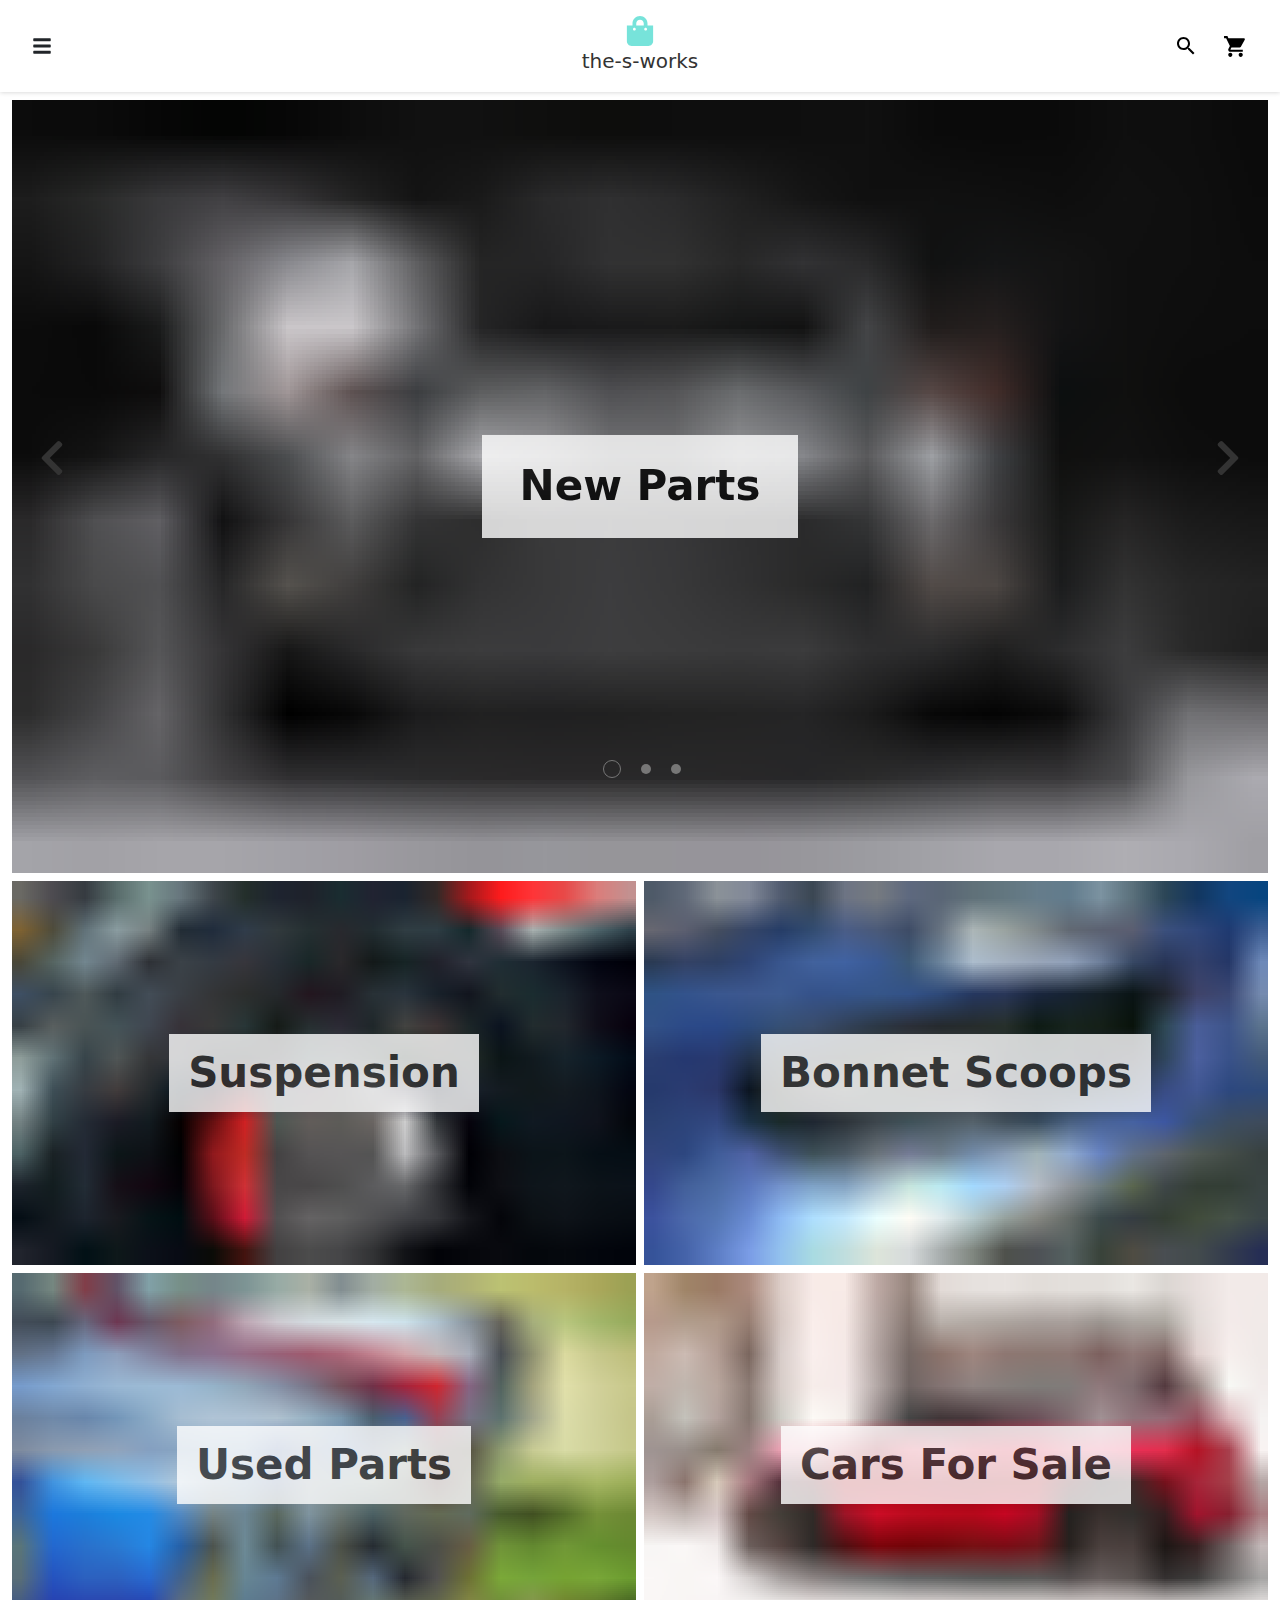
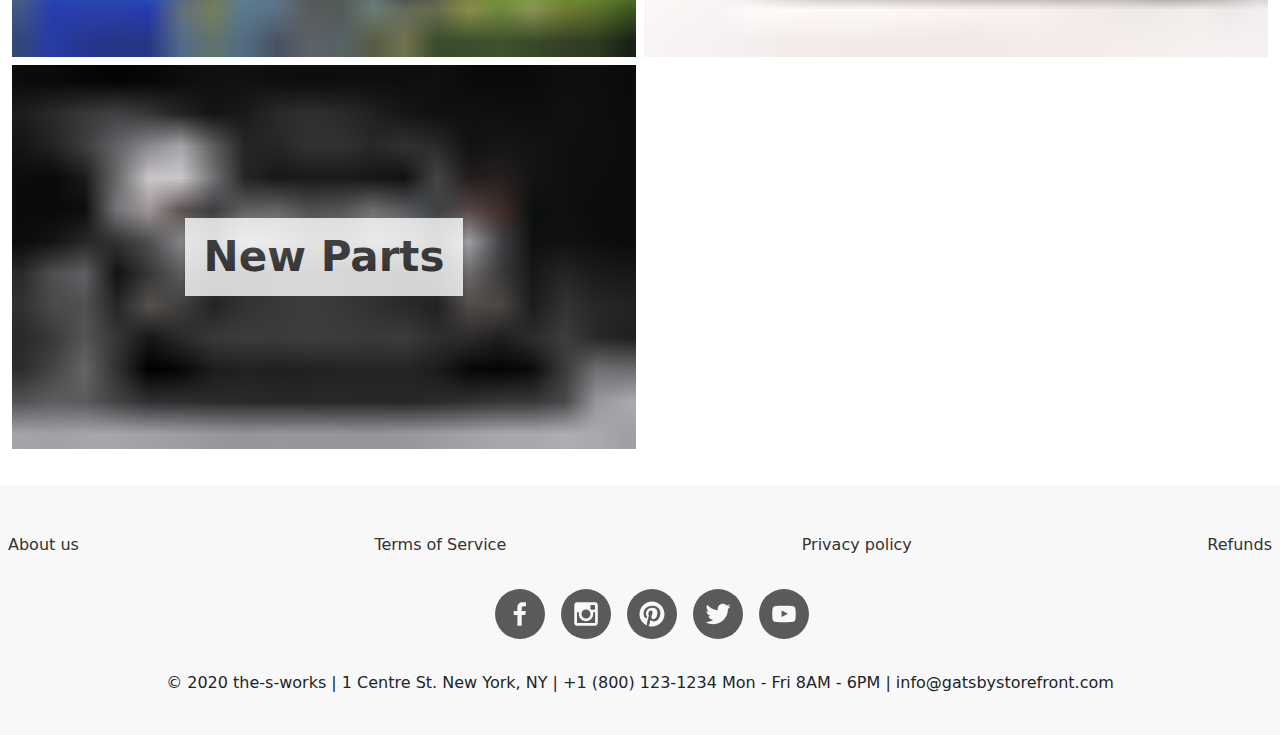
==== index.html @ 548f169d "Updates" ====
<!DOCTYPE html><html lang="en"><head><meta charSet="utf-8"/><meta http-equiv="x-ua-compatible" content="ie=edge"/><meta name="viewport" content="width=device-width, initial-scale=1, shrink-to-fit=no"/><style data-href="/the-s-works/styles.685fd2fa15fa6b353a66.css">.buttonBack___1mlaL,.buttonFirst___2rhFr,.buttonLast___2yuh0,.buttonNext___2mOCa,.buttonNext___3Lm3s,.dot___3c3SI{cursor:pointer}.image___xtQGH{display:block;width:100%;height:100%}.spinner___27VUp{position:absolute;top:calc(50% - 15px);left:calc(50% - 15px);width:30px;height:30px;animation-name:spin___S3UuE;animation-duration:1s;animation-timing-function:linear;animation-iteration-count:infinite;border:4px solid #a9a9a9;border-top-color:#000;border-radius:30px}@keyframes spin___S3UuE{0%{transform:rotate(0deg)}to{transform:rotate(1turn)}}.container___2O72F{position:relative;overflow:hidden;height:100%;width:100%}.overlay___IV4qY{position:absolute;top:0;left:0;bottom:0;right:0;opacity:0;cursor:zoom-in;transition:opacity .3s,transform .3s}.hover___MYy31,.loading___1pvNI,.zoom___3kqYk{opacity:1}.imageLoadingSpinnerContainer___3UIPD{position:absolute;top:0;right:0;bottom:0;left:0;background-color:#f4f4f4}.slide___3-Nqo{position:relative;display:block;box-sizing:border-box;height:0;margin:0;list-style-type:none}.slide___3-Nqo:focus{outline:none!important}.slideHorizontal___1NzNV{float:left}[dir=rtl] .slideHorizontal___1NzNV{direction:rtl;transform:scaleX(-1)}.slideInner___2mfX9{position:absolute;top:0;left:0;width:100%;height:100%}.focusRing___1airF{position:absolute;top:5px;right:5px;bottom:5px;left:5px;pointer-events:none;outline-width:5px;outline-style:solid;outline-color:Highlight}@media (-webkit-min-device-pixel-ratio:0){.focusRing___1airF{outline-style:auto;outline-color:-webkit-focus-ring-color}}.horizontalSlider___281Ls{position:relative;overflow:hidden}[dir=rtl] .horizontalSlider___281Ls{direction:ltr;transform:scaleX(-1)}.horizontalSliderTray___1L-0W{overflow:hidden;width:100%}.verticalSlider___34ZFD{position:relative;overflow:hidden}.verticalSliderTray___267D8{overflow:hidden}.verticalTray___12Key{float:left}.verticalSlideTrayWrap___2nO7o{overflow:hidden}.sliderTray___-vHFQ{display:block;list-style:none;padding:0;margin:0}.sliderAnimation___300FY{transition:transform .5s;transition-timing-function:cubic-bezier(.645,.045,.355,1);will-change:transform}.masterSpinnerContainer___1Z6hB{position:absolute;top:0;right:0;bottom:0;left:0;background-color:#f4f4f4}.carousel__dot{margin:10px;padding:2px;border:0;border-radius:50%;width:10px;height:10px;background:#777}.carousel__dot--selected{width:18px;height:18px;padding-bottom:5px;border:1px solid #777;background:transparent}

/*!
 * Bootstrap Reboot v4.3.1 (https://getbootstrap.com/)
 * Copyright 2011-2019 The Bootstrap Authors
 * Copyright 2011-2019 Twitter, Inc.
 * Licensed under MIT (https://github.com/twbs/bootstrap/blob/master/LICENSE)
 * Forked from Normalize.css, licensed MIT (https://github.com/necolas/normalize.css/blob/master/LICENSE.md)
 */*,:after,:before{box-sizing:border-box}html{font-family:sans-serif;line-height:1.15;-webkit-text-size-adjust:100%;-webkit-tap-highlight-color:rgba(0,0,0,0)}article,aside,figcaption,figure,footer,header,hgroup,main,nav,section{display:block}body{margin:0;font-family:-apple-system,BlinkMacSystemFont,Segoe UI,Roboto,Helvetica Neue,Arial,Noto Sans,sans-serif,Apple Color Emoji,Segoe UI Emoji,Segoe UI Symbol,Noto Color Emoji;font-size:1rem;font-weight:400;line-height:1.5;color:#212529;text-align:left;background-color:#fff}[tabindex="-1"]:focus{outline:0!important}hr{box-sizing:content-box;height:0;overflow:visible}h1,h2,h3,h4,h5,h6{margin-top:0;margin-bottom:.5rem}p{margin-top:0;margin-bottom:1rem}abbr[data-original-title],abbr[title]{text-decoration:underline;-webkit-text-decoration:underline dotted;text-decoration:underline dotted;cursor:help;border-bottom:0;-webkit-text-decoration-skip-ink:none;text-decoration-skip-ink:none}address{font-style:normal;line-height:inherit}address,dl,ol,ul{margin-bottom:1rem}dl,ol,ul{margin-top:0}ol ol,ol ul,ul ol,ul ul{margin-bottom:0}dt{font-weight:700}dd{margin-bottom:.5rem;margin-left:0}blockquote{margin:0 0 1rem}b,strong{font-weight:bolder}small{font-size:80%}sub,sup{position:relative;font-size:75%;line-height:0;vertical-align:baseline}sub{bottom:-.25em}sup{top:-.5em}a{color:#007bff;text-decoration:none;background-color:transparent}a:hover{color:#0056b3;text-decoration:underline}a:not([href]):not([tabindex]),a:not([href]):not([tabindex]):focus,a:not([href]):not([tabindex]):hover{color:inherit;text-decoration:none}a:not([href]):not([tabindex]):focus{outline:0}code,kbd,pre,samp{font-family:SFMono-Regular,Menlo,Monaco,Consolas,Liberation Mono,Courier New,monospace;font-size:1em}pre{margin-top:0;margin-bottom:1rem;overflow:auto}figure{margin:0 0 1rem}img{border-style:none}img,svg{vertical-align:middle}svg{overflow:hidden}table{border-collapse:collapse}caption{padding-top:.75rem;padding-bottom:.75rem;color:#6c757d;text-align:left;caption-side:bottom}th{text-align:inherit}label{display:inline-block;margin-bottom:.5rem}button{border-radius:0}button:focus{outline:1px dotted;outline:5px auto -webkit-focus-ring-color}button,input,optgroup,select,textarea{margin:0;font-family:inherit;font-size:inherit;line-height:inherit}button,input{overflow:visible}button,select{text-transform:none}select{word-wrap:normal}[type=button],[type=reset],[type=submit],button{-webkit-appearance:button}[type=button]:not(:disabled),[type=reset]:not(:disabled),[type=submit]:not(:disabled),button:not(:disabled){cursor:pointer}[type=button]::-moz-focus-inner,[type=reset]::-moz-focus-inner,[type=submit]::-moz-focus-inner,button::-moz-focus-inner{padding:0;border-style:none}input[type=checkbox],input[type=radio]{box-sizing:border-box;padding:0}input[type=date],input[type=datetime-local],input[type=month],input[type=time]{-webkit-appearance:listbox}textarea{overflow:auto;resize:vertical}fieldset{min-width:0;padding:0;margin:0;border:0}legend{display:block;width:100%;max-width:100%;padding:0;margin-bottom:.5rem;font-size:1.5rem;line-height:inherit;color:inherit;white-space:normal}progress{vertical-align:baseline}[type=number]::-webkit-inner-spin-button,[type=number]::-webkit-outer-spin-button{height:auto}[type=search]{outline-offset:-2px;-webkit-appearance:none}[type=search]::-webkit-search-decoration{-webkit-appearance:none}::-webkit-file-upload-button{font:inherit;-webkit-appearance:button}output{display:inline-block}summary{display:list-item;cursor:pointer}template{display:none}[hidden]{display:none!important}</style><meta name="generator" content="Gatsby 2.21.1"/><title data-react-helmet="true">the-s-works</title><link data-react-helmet="true" rel="preconnect" href="https://fonts.googleapis.com"/><link data-react-helmet="true" rel="preconnect" href="https://www.google-analytics.com"/><meta data-react-helmet="true" name="description" content="Demo store description"/><link rel="sitemap" type="application/xml" href="/the-s-works/sitemap.xml"/><link rel="manifest" href="/the-s-works/manifest.webmanifest"/><meta name="theme-color" content="#333"/><link rel="apple-touch-icon" sizes="48x48" href="/the-s-works/icons/icon-48x48.png"/><link rel="apple-touch-icon" sizes="72x72" href="/the-s-works/icons/icon-72x72.png"/><link rel="apple-touch-icon" sizes="96x96" href="/the-s-works/icons/icon-96x96.png"/><link rel="apple-touch-icon" sizes="144x144" href="/the-s-works/icons/icon-144x144.png"/><link rel="apple-touch-icon" sizes="192x192" href="/the-s-works/icons/icon-192x192.png"/><link rel="apple-touch-icon" sizes="256x256" href="/the-s-works/icons/icon-256x256.png"/><link rel="apple-touch-icon" sizes="384x384" href="/the-s-works/icons/icon-384x384.png"/><link rel="apple-touch-icon" sizes="512x512" href="/the-s-works/icons/icon-512x512.png"/><link as="script" rel="preload" href="/the-s-works/webpack-runtime-3eac2e030b7a14149cd7.js"/><link as="script" rel="preload" href="/the-s-works/framework-c09e1130da718714e69e.js"/><link as="script" rel="preload" href="/the-s-works/app-74ef386d67a25d2f681c.js"/><link as="script" rel="preload" href="/the-s-works/styles-2784bacaa009e3e009ba.js"/><link as="script" rel="preload" href="/the-s-works/1307c498d8d11e2c6296c55eb62fc39daeeae2e4-c6fc68cb7c2487cdb680.js"/><link as="script" rel="preload" href="/the-s-works/component---shop-theme-src-templates-main-index-jsx-fae2b8f4bd58063948f9.js"/><link as="fetch" rel="preload" href="/the-s-works/page-data/index/page-data.json" crossorigin="anonymous"/><link as="fetch" rel="preload" href="/the-s-works/page-data/app-data.json" crossorigin="anonymous"/></head><body><script>(function() { try {
        var mode = localStorage.getItem('theme-ui-color-mode');
        if (!mode) return
        document.body.classList.add('theme-ui-' + mode);
      } catch (e) {} })();</script><div id="___gatsby"><div style="outline:none" tabindex="-1" id="gatsby-focus-wrapper"><style data-emotion-css="p6ccnw">.css-p6ccnw{font-family:"Work Sans",system-ui,sans-serif;font-weight:400;line-height:1.5;}</style><div class="css-p6ccnw"><style data-emotion-css="1m4ja8b">.css-1m4ja8b{box-sizing:border-box;margin:0;min-width:0;position:relative;overflow:visible;width:100%;background-color:var(--theme-ui-colors-background,#fff);}</style><div class="css-1m4ja8b"><style data-emotion-css="l3rx45">.css-l3rx45{box-sizing:border-box;margin:0;min-width:0;-webkit-flex-direction:column;-ms-flex-direction:column;flex-direction:column;display:-webkit-box;display:-webkit-flex;display:-ms-flexbox;display:flex;}</style><div style="min-height:100vh" class="css-l3rx45"><style data-emotion-css="1qheif8">.css-1qheif8{position:fixed;top:0;left:0;right:0;z-index:1030;box-shadow:0 0px 5px rgba(0,0,0,0.2);visibility:visible;-webkit-transition:all 200ms ease-in;transition:all 200ms ease-in;-webkit-transform:none;-ms-transform:none;transform:none;}</style><nav class="css-1qheif8"><style data-emotion-css="i4ncqx">.css-i4ncqx{box-sizing:border-box;margin:0;min-width:0;padding-top:16px;padding-bottom:16px;width:100%;background-color:white;}</style><nav class="css-i4ncqx"><style data-emotion-css="155jfsn">.css-155jfsn{box-sizing:border-box;margin:0;min-width:0;-webkit-box-pack:center;-webkit-justify-content:center;-ms-flex-pack:center;justify-content:center;-webkit-align-items:center;-webkit-box-align:center;-ms-flex-align:center;align-items:center;margin-left:auto;margin-right:auto;padding-left:16px;padding-right:16px;display:-webkit-box;display:-webkit-flex;display:-ms-flexbox;display:flex;}@media screen and (min-width:52em){.css-155jfsn{padding-left:32px;padding-right:32px;}}</style><div style="max-width:1300px" class="css-155jfsn"><style data-emotion-css="6y5iho">.css-6y5iho{box-sizing:border-box;margin:0;min-width:0;width:100px;}</style><div class="css-6y5iho"><style data-emotion-css="1enpz51">.css-1enpz51{box-sizing:border-box;margin:0;min-width:0;cursor:pointer;width:20px;height:20px;-webkit-box-pack:center;-webkit-justify-content:center;-ms-flex-pack:center;justify-content:center;display:-webkit-box;display:-webkit-flex;display:-ms-flexbox;display:flex;}</style><div class="css-1enpz51"><svg width="20px" height="20px" aria-hidden="true" focusable="false" data-prefix="fas" data-icon="bars" class="svg-inline--fa fa-bars fa-w-14" role="img" xmlns="http://www.w3.org/2000/svg" viewBox="0 0 448 512"><path fill="currentColor" d="M16 132h416c8.837 0 16-7.163 16-16V76c0-8.837-7.163-16-16-16H16C7.163 60 0 67.163 0 76v40c0 8.837 7.163 16 16 16zm0 160h416c8.837 0 16-7.163 16-16v-40c0-8.837-7.163-16-16-16H16c-8.837 0-16 7.163-16 16v40c0 8.837 7.163 16 16 16zm0 160h416c8.837 0 16-7.163 16-16v-40c0-8.837-7.163-16-16-16H16c-8.837 0-16 7.163-16 16v40c0 8.837 7.163 16 16 16z"></path></svg></div></div><style data-emotion-css="5i9hgn">.css-5i9hgn{box-sizing:border-box;margin:0;min-width:0;margin-left:auto;}</style><a aria-current="page" aria-label="Home page" style="text-decoration:none" class="css-5i9hgn" href="/the-s-works/"><style data-emotion-css="9xcta3">.css-9xcta3{box-sizing:border-box;margin:0;min-width:0;margin:auto;width:25px;height:25px;color:var(--theme-ui-colors-secondary,#77e3da);-webkit-box-pack:center;-webkit-justify-content:center;-ms-flex-pack:center;justify-content:center;display:-webkit-box;display:-webkit-flex;display:-ms-flexbox;display:flex;}@media screen and (min-width:40em){.css-9xcta3{width:30px;height:30px;}}</style><div class="css-9xcta3"><svg width="100%" height="100%" aria-hidden="true" focusable="false" data-prefix="fas" data-icon="shopping-bag" class="svg-inline--fa fa-shopping-bag fa-w-14" role="img" xmlns="http://www.w3.org/2000/svg" viewBox="0 0 448 512"><path fill="currentColor" d="M352 160v-32C352 57.42 294.579 0 224 0 153.42 0 96 57.42 96 128v32H0v272c0 44.183 35.817 80 80 80h288c44.183 0 80-35.817 80-80V160h-96zm-192-32c0-35.29 28.71-64 64-64s64 28.71 64 64v32H160v-32zm160 120c-13.255 0-24-10.745-24-24s10.745-24 24-24 24 10.745 24 24-10.745 24-24 24zm-192 0c-13.255 0-24-10.745-24-24s10.745-24 24-24 24 10.745 24 24-10.745 24-24 24z"></path></svg></div><style data-emotion-css="2mcpmt">.css-2mcpmt{box-sizing:border-box;margin:0;min-width:0;display:none;color:var(--theme-ui-colors-primary,#333);font-size:16px;}@media screen and (min-width:40em){.css-2mcpmt{display:block;}}@media screen and (min-width:40em){.css-2mcpmt{font-size:20px;}}</style><div class="css-2mcpmt">the-s-works</div></a><style data-emotion-css="avaxqh">.css-avaxqh{box-sizing:border-box;margin:0;min-width:0;margin-left:auto;width:100px;display:-webkit-box;display:-webkit-flex;display:-ms-flexbox;display:flex;}</style><div class="css-avaxqh"><div class="css-5i9hgn"><style data-emotion-css="ixa3jw">.css-ixa3jw{box-sizing:border-box;margin:0;min-width:0;cursor:pointer;width:24px;height:24px;-webkit-box-pack:center;-webkit-justify-content:center;-ms-flex-pack:center;justify-content:center;display:-webkit-box;display:-webkit-flex;display:-ms-flexbox;display:flex;}</style><div class="css-ixa3jw"><svg width="24px" height="24px" xmlns="http://www.w3.org/2000/svg" viewBox="0 0 24 24"><path d="M15.5 14h-.79l-.28-.27C15.41 12.59 16 11.11 16 9.5 16 5.91 13.09 3 9.5 3S3 5.91 3 9.5 5.91 16 9.5 16c1.61 0 3.09-.59 4.23-1.57l.27.28v.79l5 4.99L20.49 19l-4.99-5zm-6 0C7.01 14 5 11.99 5 9.5S7.01 5 9.5 5 14 7.01 14 9.5 11.99 14 9.5 14z"></path><path d="M0 0h24v24H0z" fill="none"></path></svg></div></div><style data-emotion-css="1mc0f17">.css-1mc0f17{box-sizing:border-box;margin:0;min-width:0;font-size:24px;margin-left:auto;}</style><a aria-label="Shopping cart" style="text-decoration:none" class="css-1mc0f17" href="/the-s-works/cart"><style data-emotion-css="1b18usz">.css-1b18usz{box-sizing:border-box;margin:0;min-width:0;width:25px;height:25px;color:var(--theme-ui-colors-primary,#333);-webkit-box-pack:center;-webkit-justify-content:center;-ms-flex-pack:center;justify-content:center;display:-webkit-box;display:-webkit-flex;display:-ms-flexbox;display:flex;}</style><div class="css-1b18usz"><svg width="25px" height="25px" xmlns="http://www.w3.org/2000/svg" viewBox="0 0 24 24"><path d="M7 18c-1.1 0-1.99.9-1.99 2S5.9 22 7 22s2-.9 2-2-.9-2-2-2zM1 2v2h2l3.6 7.59-1.35 2.45c-.16.28-.25.61-.25.96 0 1.1.9 2 2 2h12v-2H7.42c-.14 0-.25-.11-.25-.25l.03-.12.9-1.63h7.45c.75 0 1.41-.41 1.75-1.03l3.58-6.49c.08-.14.12-.31.12-.48 0-.55-.45-1-1-1H5.21l-.94-2H1zm16 16c-1.1 0-1.99.9-1.99 2s.89 2 1.99 2 2-.9 2-2-.9-2-2-2z"></path><path d="M0 0h24v24H0z" fill="none"></path></svg></div></a></div></div></nav></nav><style data-emotion-css="1t48mbg">.css-1t48mbg{box-sizing:border-box;margin:0;min-width:0;-webkit-flex:1;-ms-flex:1;flex:1;width:100%;margin-left:auto;margin-right:auto;margin-top:40px;}@media screen and (min-width:40em){.css-1t48mbg{margin-top:80px;}}</style><main style="max-width:1300px;height:100%" class="css-1t48mbg"><style data-emotion-css="29b0v5">.css-29b0v5{box-sizing:border-box;margin:0;min-width:0;-webkit-flex-wrap:wrap;-ms-flex-wrap:wrap;flex-wrap:wrap;padding-left:8px;padding-right:8px;padding-top:16px;margin-left:auto;margin-right:auto;display:-webkit-box;display:-webkit-flex;display:-ms-flexbox;display:flex;}</style><div style="max-width:1300px" class="css-29b0v5"><style data-emotion-css="tdpien">.css-tdpien{box-sizing:border-box;margin:0;min-width:0;width:100%;padding:4px;}</style><div class="css-tdpien"><style data-emotion-css="79elbk">.css-79elbk{position:relative;}</style><style data-emotion-css="unl981">.css-unl981{box-sizing:border-box;margin:0;min-width:0;width:100%;position:relative;}</style><div class="css-unl981"><div class="carousel"><div class="horizontalSlider___281Ls carousel__slider carousel__slider--horizontal" aria-live="polite" tabindex="0" role="listbox"><div class="carousel__slider-tray-wrapper carousel__slider-tray-wrap--horizontal"><ul class="sliderTray___-vHFQ sliderAnimation___300FY carousel__slider-tray carousel__slider-tray--horizontal" style="width:300%;transform:translateX(0%) translateX(0px);flex-direction:row"><li tabindex="0" aria-selected="true" role="option" class="slide___3-Nqo slideHorizontal___1NzNV carousel__slide carousel__slide--visible" style="width:33.333333333333336%;padding-bottom:20.512820512820515%"><div class="slideInner___2mfX9 carousel__inner-slide"><style data-emotion-css="qa10il">.css-qa10il{color:var(--theme-ui-colors-black,#000);-webkit-text-decoration:none;text-decoration:none;}.css-qa10il:hover,.css-qa10il:focus,.css-qa10il .active{color:var(--theme-ui-colors-black,#000);-webkit-text-decoration:none;text-decoration:none;}</style><a class="css-qa10il" href="/the-s-works/collection/new"><style data-emotion-css="uygecu">.css-uygecu{box-sizing:border-box;margin:0;min-width:0;position:relative;}.css-uygecu .e167crp30{-webkit-transition-property:all;transition-property:all;-webkit-transition-duration:0.6s;transition-duration:0.6s;-webkit-transition-timing-function:ease-in-out;transition-timing-function:ease-in-out;-webkit-transition-delay:0s;transition-delay:0s;}.css-uygecu:hover .e167crp30{-webkit-transform:scale(1.05);-ms-transform:scale(1.05);transform:scale(1.05);-webkit-transition-property:all;transition-property:all;-webkit-transition-duration:0.6s;transition-duration:0.6s;-webkit-transition-timing-function:ease-in-out;transition-timing-function:ease-in-out;-webkit-transition-delay:0s;transition-delay:0s;}</style><div class="css-uygecu e167crp31"><style data-emotion-css="i6bazn">.css-i6bazn{overflow:hidden;}</style><style data-emotion-css="18v1cju">.css-18v1cju{box-sizing:border-box;margin:0;min-width:0;overflow:hidden;}</style><div class="css-18v1cju"><div class="css-0 e167crp30 gatsby-image-wrapper" style="position:relative;overflow:hidden"><div aria-hidden="true" style="width:100%;padding-bottom:61.53846153846154%"></div><img aria-hidden="true" src="[data-uri]" alt="New Parts" style="position:absolute;top:0;left:0;width:100%;height:100%;object-fit:cover;object-position:center;opacity:1;transition-delay:500ms"/><noscript><picture><source type='image/webp' srcset="/the-s-works/static/3dbaaa8d0e4b26170d165cc3a30d949d/2609f/yuvraj-singh-zKILixwL90A-unsplash.webp 325w,
/the-s-works/static/3dbaaa8d0e4b26170d165cc3a30d949d/3e7dc/yuvraj-singh-zKILixwL90A-unsplash.webp 650w,
/the-s-works/static/3dbaaa8d0e4b26170d165cc3a30d949d/2e5dd/yuvraj-singh-zKILixwL90A-unsplash.webp 1300w,
/the-s-works/static/3dbaaa8d0e4b26170d165cc3a30d949d/df6e6/yuvraj-singh-zKILixwL90A-unsplash.webp 1950w,
/the-s-works/static/3dbaaa8d0e4b26170d165cc3a30d949d/543ed/yuvraj-singh-zKILixwL90A-unsplash.webp 2000w" sizes="(max-width: 1300px) 100vw, 1300px" /><source srcset="/the-s-works/static/3dbaaa8d0e4b26170d165cc3a30d949d/6541c/yuvraj-singh-zKILixwL90A-unsplash.png 325w,
/the-s-works/static/3dbaaa8d0e4b26170d165cc3a30d949d/98a87/yuvraj-singh-zKILixwL90A-unsplash.png 650w,
/the-s-works/static/3dbaaa8d0e4b26170d165cc3a30d949d/89d53/yuvraj-singh-zKILixwL90A-unsplash.png 1300w,
/the-s-works/static/3dbaaa8d0e4b26170d165cc3a30d949d/60d78/yuvraj-singh-zKILixwL90A-unsplash.png 1950w,
/the-s-works/static/3dbaaa8d0e4b26170d165cc3a30d949d/87675/yuvraj-singh-zKILixwL90A-unsplash.png 2000w" sizes="(max-width: 1300px) 100vw, 1300px" /><img loading="lazy" sizes="(max-width: 1300px) 100vw, 1300px" srcset="/the-s-works/static/3dbaaa8d0e4b26170d165cc3a30d949d/6541c/yuvraj-singh-zKILixwL90A-unsplash.png 325w,
/the-s-works/static/3dbaaa8d0e4b26170d165cc3a30d949d/98a87/yuvraj-singh-zKILixwL90A-unsplash.png 650w,
/the-s-works/static/3dbaaa8d0e4b26170d165cc3a30d949d/89d53/yuvraj-singh-zKILixwL90A-unsplash.png 1300w,
/the-s-works/static/3dbaaa8d0e4b26170d165cc3a30d949d/60d78/yuvraj-singh-zKILixwL90A-unsplash.png 1950w,
/the-s-works/static/3dbaaa8d0e4b26170d165cc3a30d949d/87675/yuvraj-singh-zKILixwL90A-unsplash.png 2000w" src="/the-s-works/static/3dbaaa8d0e4b26170d165cc3a30d949d/89d53/yuvraj-singh-zKILixwL90A-unsplash.png" alt="New Parts" style="position:absolute;top:0;left:0;opacity:1;width:100%;height:100%;object-fit:cover;object-position:center"/></picture></noscript></div></div><style data-emotion-css="122y91a">.css-122y91a{position:absolute;top:0;left:0;width:100%;height:100%;}</style><style data-emotion-css="chz01h">.css-chz01h{box-sizing:border-box;margin:0;min-width:0;position:absolute;top:0;left:0;width:100%;height:100%;}</style><div class="css-chz01h"><style data-emotion-css="hodhla">.css-hodhla{-webkit-flex-direction:column;-ms-flex-direction:column;flex-direction:column;-webkit-box-pack:end;-webkit-justify-content:flex-end;-ms-flex-pack:end;justify-content:flex-end;-webkit-align-items:center;-webkit-box-align:center;-ms-flex-align:center;align-items:center;width:100%;height:100%;}</style><style data-emotion-css="lhke4b">.css-lhke4b{box-sizing:border-box;margin:0;min-width:0;display:-webkit-box;display:-webkit-flex;display:-ms-flexbox;display:flex;-webkit-flex-direction:column;-ms-flex-direction:column;flex-direction:column;-webkit-box-pack:end;-webkit-justify-content:flex-end;-ms-flex-pack:end;justify-content:flex-end;-webkit-align-items:center;-webkit-box-align:center;-ms-flex-align:center;align-items:center;width:100%;height:100%;}</style><div class="css-lhke4b"><style data-emotion-css="l3h8jh">.css-l3h8jh{margin-left:auto;margin-right:auto;margin-top:auto;margin-bottom:auto;background-color:white;opacity:0.8;padding-left:3%;padding-right:3%;padding-top:2%;padding-bottom:2%;}</style><style data-emotion-css="475knr">.css-475knr{box-sizing:border-box;margin:0;min-width:0;margin-left:auto;margin-right:auto;margin-top:auto;margin-bottom:auto;background-color:white;opacity:0.8;padding-left:3%;padding-right:3%;padding-top:2%;padding-bottom:2%;}</style><div class="css-475knr"><style data-emotion-css="10iahqc">.css-10iahqc{text-transform:capitalize;}</style><style data-emotion-css="1kgi8yw">.css-1kgi8yw{box-sizing:border-box;margin:0;min-width:0;font-size:24px;font-family:"Work Sans",system-ui,sans-serif;font-weight:700;line-height:1.25;font-family:"Work Sans",system-ui,sans-serif;line-height:1.25;font-weight:700;font-size:30px;text-align:center;text-transform:capitalize;}@media screen and (min-width:40em){.css-1kgi8yw{font-size:36px;}}@media screen and (min-width:52em){.css-1kgi8yw{font-size:42px;}}</style><h2 class="css-1kgi8yw">New Parts</h2><style data-emotion-css="qmhd2z">.css-qmhd2z{display:none;}@media screen and (min-width:40em){.css-qmhd2z{display:none;}}@media screen and (min-width:52em){.css-qmhd2z{display:block;}}</style><style data-emotion-css="cpwxwz">.css-cpwxwz{box-sizing:border-box;margin:0;min-width:0;font-size:14px;display:none;}@media screen and (min-width:40em){.css-cpwxwz{font-size:16px;}}@media screen and (min-width:52em){.css-cpwxwz{font-size:20px;}}@media screen and (min-width:40em){.css-cpwxwz{display:none;}}@media screen and (min-width:52em){.css-cpwxwz{display:block;}}</style><div class="css-cpwxwz"></div></div></div></div></div></a></div></li><li tabindex="-1" aria-selected="false" role="option" class="slide___3-Nqo slideHorizontal___1NzNV carousel__slide carousel__slide--hidden" style="width:33.333333333333336%;padding-bottom:20.512820512820515%"><div class="slideInner___2mfX9 carousel__inner-slide"><a class="css-qa10il" href="/the-s-works/collection/used"><div class="css-uygecu e167crp31"><div class="css-18v1cju"><div class="css-0 e167crp30 gatsby-image-wrapper" style="position:relative;overflow:hidden"><div aria-hidden="true" style="width:100%;padding-bottom:61.53846153846154%"></div><img aria-hidden="true" src="[data-uri]" alt="Used Parts" style="position:absolute;top:0;left:0;width:100%;height:100%;object-fit:cover;object-position:center;opacity:1;transition-delay:500ms"/><noscript><picture><source type='image/webp' srcset="/the-s-works/static/72a4e6254e51ac20034c7901b9d125ed/2609f/darren-nunis-PoCug_sy158-unsplash.webp 325w,
/the-s-works/static/72a4e6254e51ac20034c7901b9d125ed/3e7dc/darren-nunis-PoCug_sy158-unsplash.webp 650w,
/the-s-works/static/72a4e6254e51ac20034c7901b9d125ed/2e5dd/darren-nunis-PoCug_sy158-unsplash.webp 1300w,
/the-s-works/static/72a4e6254e51ac20034c7901b9d125ed/df6e6/darren-nunis-PoCug_sy158-unsplash.webp 1950w,
/the-s-works/static/72a4e6254e51ac20034c7901b9d125ed/543ed/darren-nunis-PoCug_sy158-unsplash.webp 2000w" sizes="(max-width: 1300px) 100vw, 1300px" /><source srcset="/the-s-works/static/72a4e6254e51ac20034c7901b9d125ed/6541c/darren-nunis-PoCug_sy158-unsplash.png 325w,
/the-s-works/static/72a4e6254e51ac20034c7901b9d125ed/98a87/darren-nunis-PoCug_sy158-unsplash.png 650w,
/the-s-works/static/72a4e6254e51ac20034c7901b9d125ed/89d53/darren-nunis-PoCug_sy158-unsplash.png 1300w,
/the-s-works/static/72a4e6254e51ac20034c7901b9d125ed/60d78/darren-nunis-PoCug_sy158-unsplash.png 1950w,
/the-s-works/static/72a4e6254e51ac20034c7901b9d125ed/87675/darren-nunis-PoCug_sy158-unsplash.png 2000w" sizes="(max-width: 1300px) 100vw, 1300px" /><img loading="lazy" sizes="(max-width: 1300px) 100vw, 1300px" srcset="/the-s-works/static/72a4e6254e51ac20034c7901b9d125ed/6541c/darren-nunis-PoCug_sy158-unsplash.png 325w,
/the-s-works/static/72a4e6254e51ac20034c7901b9d125ed/98a87/darren-nunis-PoCug_sy158-unsplash.png 650w,
/the-s-works/static/72a4e6254e51ac20034c7901b9d125ed/89d53/darren-nunis-PoCug_sy158-unsplash.png 1300w,
/the-s-works/static/72a4e6254e51ac20034c7901b9d125ed/60d78/darren-nunis-PoCug_sy158-unsplash.png 1950w,
/the-s-works/static/72a4e6254e51ac20034c7901b9d125ed/87675/darren-nunis-PoCug_sy158-unsplash.png 2000w" src="/the-s-works/static/72a4e6254e51ac20034c7901b9d125ed/89d53/darren-nunis-PoCug_sy158-unsplash.png" alt="Used Parts" style="position:absolute;top:0;left:0;opacity:1;width:100%;height:100%;object-fit:cover;object-position:center"/></picture></noscript></div></div><div class="css-chz01h"><div class="css-lhke4b"><div class="css-475knr"><h2 class="css-1kgi8yw">Used Parts</h2><div class="css-cpwxwz"></div></div></div></div></div></a></div></li><li tabindex="-1" aria-selected="false" role="option" class="slide___3-Nqo slideHorizontal___1NzNV carousel__slide carousel__slide--hidden" style="width:33.333333333333336%;padding-bottom:20.512820512820515%"><div class="slideInner___2mfX9 carousel__inner-slide"><a class="css-qa10il" href="/the-s-works/collection/cars"><div class="css-uygecu e167crp31"><div class="css-18v1cju"><div class="css-0 e167crp30 gatsby-image-wrapper" style="position:relative;overflow:hidden"><div aria-hidden="true" style="width:100%;padding-bottom:61.53846153846154%"></div><img aria-hidden="true" src="[data-uri]" alt="Cars for sale" style="position:absolute;top:0;left:0;width:100%;height:100%;object-fit:cover;object-position:center;opacity:1;transition-delay:500ms"/><noscript><picture><source type='image/webp' srcset="/the-s-works/static/f9f2c6abb5eef84bd3c72c2251a4e1f0/2609f/kevin-bhagat-Io8Otik783M-unsplash.webp 325w,
/the-s-works/static/f9f2c6abb5eef84bd3c72c2251a4e1f0/3e7dc/kevin-bhagat-Io8Otik783M-unsplash.webp 650w,
/the-s-works/static/f9f2c6abb5eef84bd3c72c2251a4e1f0/2e5dd/kevin-bhagat-Io8Otik783M-unsplash.webp 1300w,
/the-s-works/static/f9f2c6abb5eef84bd3c72c2251a4e1f0/df6e6/kevin-bhagat-Io8Otik783M-unsplash.webp 1950w,
/the-s-works/static/f9f2c6abb5eef84bd3c72c2251a4e1f0/543ed/kevin-bhagat-Io8Otik783M-unsplash.webp 2000w" sizes="(max-width: 1300px) 100vw, 1300px" /><source srcset="/the-s-works/static/f9f2c6abb5eef84bd3c72c2251a4e1f0/6541c/kevin-bhagat-Io8Otik783M-unsplash.png 325w,
/the-s-works/static/f9f2c6abb5eef84bd3c72c2251a4e1f0/98a87/kevin-bhagat-Io8Otik783M-unsplash.png 650w,
/the-s-works/static/f9f2c6abb5eef84bd3c72c2251a4e1f0/89d53/kevin-bhagat-Io8Otik783M-unsplash.png 1300w,
/the-s-works/static/f9f2c6abb5eef84bd3c72c2251a4e1f0/60d78/kevin-bhagat-Io8Otik783M-unsplash.png 1950w,
/the-s-works/static/f9f2c6abb5eef84bd3c72c2251a4e1f0/87675/kevin-bhagat-Io8Otik783M-unsplash.png 2000w" sizes="(max-width: 1300px) 100vw, 1300px" /><img loading="lazy" sizes="(max-width: 1300px) 100vw, 1300px" srcset="/the-s-works/static/f9f2c6abb5eef84bd3c72c2251a4e1f0/6541c/kevin-bhagat-Io8Otik783M-unsplash.png 325w,
/the-s-works/static/f9f2c6abb5eef84bd3c72c2251a4e1f0/98a87/kevin-bhagat-Io8Otik783M-unsplash.png 650w,
/the-s-works/static/f9f2c6abb5eef84bd3c72c2251a4e1f0/89d53/kevin-bhagat-Io8Otik783M-unsplash.png 1300w,
/the-s-works/static/f9f2c6abb5eef84bd3c72c2251a4e1f0/60d78/kevin-bhagat-Io8Otik783M-unsplash.png 1950w,
/the-s-works/static/f9f2c6abb5eef84bd3c72c2251a4e1f0/87675/kevin-bhagat-Io8Otik783M-unsplash.png 2000w" src="/the-s-works/static/f9f2c6abb5eef84bd3c72c2251a4e1f0/89d53/kevin-bhagat-Io8Otik783M-unsplash.png" alt="Cars for sale" style="position:absolute;top:0;left:0;opacity:1;width:100%;height:100%;object-fit:cover;object-position:center"/></picture></noscript></div></div><div class="css-chz01h"><div class="css-lhke4b"><div class="css-475knr"><h2 class="css-1kgi8yw">Cars for sale</h2><div class="css-cpwxwz"></div></div></div></div></div></a></div></li></ul></div></div><style data-emotion-css="e5rulv">.css-e5rulv{display:none;position:absolute;bottom:36%;left:4px;z-index:2;border:0;background-color:transparent;color:var(--theme-ui-colors-primary,#333);padding-top:8px;padding-bottom:8px;padding-left:0;padding-right:0;}@media screen and (min-width:40em){.css-e5rulv{display:block;bottom:50%;padding-left:16px;padding-right:16px;}}</style><button type="button" aria-label="previous slide" class="buttonBack___1mlaL carousel__back-button css-e5rulv"><style data-emotion-css="qqp3vu">.css-qqp3vu{box-sizing:border-box;margin:0;min-width:0;width:40px;height:40px;-webkit-box-pack:center;-webkit-justify-content:center;-ms-flex-pack:center;justify-content:center;display:-webkit-box;display:-webkit-flex;display:-ms-flexbox;display:flex;}</style><div class="css-qqp3vu"><svg width="40px" height="40px" aria-hidden="true" focusable="false" data-prefix="fas" data-icon="chevron-left" class="svg-inline--fa fa-chevron-left fa-w-10" role="img" xmlns="http://www.w3.org/2000/svg" viewBox="0 0 320 512"><path fill="currentColor" d="M34.52 239.03L228.87 44.69c9.37-9.37 24.57-9.37 33.94 0l22.67 22.67c9.36 9.36 9.37 24.52.04 33.9L131.49 256l154.02 154.75c9.34 9.38 9.32 24.54-.04 33.9l-22.67 22.67c-9.37 9.37-24.57 9.37-33.94 0L34.52 272.97c-9.37-9.37-9.37-24.57 0-33.94z"></path></svg></div></button><style data-emotion-css="19y4xkx">.css-19y4xkx{display:none;position:absolute;bottom:36%;right:4px;z-index:2;border:0;background-color:transparent;color:var(--theme-ui-colors-primary,#333);padding-top:8px;padding-bottom:8px;padding-left:0;padding-right:0;}@media screen and (min-width:40em){.css-19y4xkx{display:block;bottom:50%;padding-left:16px;padding-right:16px;}}</style><button type="button" aria-label="next slide" class="buttonNext___2mOCa carousel__next-button css-19y4xkx"><div class="css-qqp3vu"><svg width="40px" height="40px" aria-hidden="true" focusable="false" data-prefix="fas" data-icon="chevron-right" class="svg-inline--fa fa-chevron-right fa-w-10" role="img" xmlns="http://www.w3.org/2000/svg" viewBox="0 0 320 512"><path fill="currentColor" d="M285.476 272.971L91.132 467.314c-9.373 9.373-24.569 9.373-33.941 0l-22.667-22.667c-9.357-9.357-9.375-24.522-.04-33.901L188.505 256 34.484 101.255c-9.335-9.379-9.317-24.544.04-33.901l22.667-22.667c9.373-9.373 24.569-9.373 33.941 0L285.475 239.03c9.373 9.372 9.373 24.568.001 33.941z"></path></svg></div></button><style data-emotion-css="1vu6hy1">.css-1vu6hy1{display:none;position:absolute;bottom:10%;left:40%;z-index:2;border:0;background-color:transparent;color:var(--theme-ui-colors-primary,#333);padding-top:8px;padding-bottom:8px;padding-left:16px;padding-right:16px;}@media screen and (min-width:40em){.css-1vu6hy1{display:block;left:45%;}}</style><div class="carousel__dot-group css-1vu6hy1"><button aria-label="slide dot" type="button" class="dot___3c3SI carousel__dot carousel__dot--0 carousel__dot--selected" disabled=""><span></span></button><button aria-label="slide dot" type="button" class="dot___3c3SI carousel__dot carousel__dot--1"><span></span></button><button aria-label="slide dot" type="button" class="dot___3c3SI carousel__dot carousel__dot--2"><span></span></button></div></div></div></div><style data-emotion-css="othmt1">.css-othmt1{box-sizing:border-box;margin:0;min-width:0;width:100%;padding:4px;}@media screen and (min-width:40em){.css-othmt1{width:50%;}}</style><div class="css-othmt1"><style data-emotion-css="1qgv5v9">.css-1qgv5v9{color:var(--theme-ui-colors-primary,#333);-webkit-text-decoration:none;text-decoration:none;}.css-1qgv5v9:hover,.css-1qgv5v9:focus,.css-1qgv5v9 .active{color:var(--theme-ui-colors-primary,#333);-webkit-text-decoration:none;text-decoration:none;}</style><a class="css-1qgv5v9" href="/the-s-works/collection/suspension"><div class="css-uygecu e167crp31"><div class="css-18v1cju"><div class="css-0 e167crp30 gatsby-image-wrapper" style="position:relative;overflow:hidden"><div aria-hidden="true" style="width:100%;padding-bottom:61.53846153846154%"></div><img aria-hidden="true" src="[data-uri]" alt="Suspension" style="position:absolute;top:0;left:0;width:100%;height:100%;object-fit:cover;object-position:center;opacity:1;transition-delay:500ms"/><noscript><picture><source type='image/webp' srcset="/the-s-works/static/5fa193e0f238a6ad826ffe453f83a4a3/2609f/b3015fbd-84c9-4bda-bc06-a447df8ff169.webp 325w,
/the-s-works/static/5fa193e0f238a6ad826ffe453f83a4a3/3e7dc/b3015fbd-84c9-4bda-bc06-a447df8ff169.webp 650w,
/the-s-works/static/5fa193e0f238a6ad826ffe453f83a4a3/c44cc/b3015fbd-84c9-4bda-bc06-a447df8ff169.webp 1080w" sizes="(max-width: 1080px) 100vw, 1080px" /><source srcset="/the-s-works/static/5fa193e0f238a6ad826ffe453f83a4a3/13c96/b3015fbd-84c9-4bda-bc06-a447df8ff169.jpg 325w,
/the-s-works/static/5fa193e0f238a6ad826ffe453f83a4a3/5c84b/b3015fbd-84c9-4bda-bc06-a447df8ff169.jpg 650w,
/the-s-works/static/5fa193e0f238a6ad826ffe453f83a4a3/b4a05/b3015fbd-84c9-4bda-bc06-a447df8ff169.jpg 1080w" sizes="(max-width: 1080px) 100vw, 1080px" /><img loading="lazy" sizes="(max-width: 1080px) 100vw, 1080px" srcset="/the-s-works/static/5fa193e0f238a6ad826ffe453f83a4a3/13c96/b3015fbd-84c9-4bda-bc06-a447df8ff169.jpg 325w,
/the-s-works/static/5fa193e0f238a6ad826ffe453f83a4a3/5c84b/b3015fbd-84c9-4bda-bc06-a447df8ff169.jpg 650w,
/the-s-works/static/5fa193e0f238a6ad826ffe453f83a4a3/b4a05/b3015fbd-84c9-4bda-bc06-a447df8ff169.jpg 1080w" src="/the-s-works/static/5fa193e0f238a6ad826ffe453f83a4a3/b4a05/b3015fbd-84c9-4bda-bc06-a447df8ff169.jpg" alt="Suspension" style="position:absolute;top:0;left:0;opacity:1;width:100%;height:100%;object-fit:cover;object-position:center"/></picture></noscript></div></div><div class="css-chz01h"><div class="css-lhke4b"><div class="css-475knr"><h2 class="css-1kgi8yw">Suspension</h2><div class="css-cpwxwz"></div></div></div></div></div></a></div><div class="css-othmt1"><a class="css-1qgv5v9" href="/the-s-works/collection/bonnet-scoops"><div class="css-uygecu e167crp31"><div class="css-18v1cju"><div class="css-0 e167crp30 gatsby-image-wrapper" style="position:relative;overflow:hidden"><div aria-hidden="true" style="width:100%;padding-bottom:61.53846153846154%"></div><img aria-hidden="true" src="[data-uri]" alt="Bonnet Scoops" style="position:absolute;top:0;left:0;width:100%;height:100%;object-fit:cover;object-position:center;opacity:1;transition-delay:500ms"/><noscript><picture><source type='image/webp' srcset="/the-s-works/static/1795147a89a8d52ff22fe83be18ed025/2609f/s-l1600_1.webp 325w,
/the-s-works/static/1795147a89a8d52ff22fe83be18ed025/3e7dc/s-l1600_1.webp 650w,
/the-s-works/static/1795147a89a8d52ff22fe83be18ed025/e32cc/s-l1600_1.webp 1178w" sizes="(max-width: 1178px) 100vw, 1178px" /><source srcset="/the-s-works/static/1795147a89a8d52ff22fe83be18ed025/13c96/s-l1600_1.jpg 325w,
/the-s-works/static/1795147a89a8d52ff22fe83be18ed025/5c84b/s-l1600_1.jpg 650w,
/the-s-works/static/1795147a89a8d52ff22fe83be18ed025/d0563/s-l1600_1.jpg 1178w" sizes="(max-width: 1178px) 100vw, 1178px" /><img loading="lazy" sizes="(max-width: 1178px) 100vw, 1178px" srcset="/the-s-works/static/1795147a89a8d52ff22fe83be18ed025/13c96/s-l1600_1.jpg 325w,
/the-s-works/static/1795147a89a8d52ff22fe83be18ed025/5c84b/s-l1600_1.jpg 650w,
/the-s-works/static/1795147a89a8d52ff22fe83be18ed025/d0563/s-l1600_1.jpg 1178w" src="/the-s-works/static/1795147a89a8d52ff22fe83be18ed025/d0563/s-l1600_1.jpg" alt="Bonnet Scoops" style="position:absolute;top:0;left:0;opacity:1;width:100%;height:100%;object-fit:cover;object-position:center"/></picture></noscript></div></div><div class="css-chz01h"><div class="css-lhke4b"><div class="css-475knr"><h2 class="css-1kgi8yw">Bonnet Scoops</h2><div class="css-cpwxwz"></div></div></div></div></div></a></div><div class="css-othmt1"><a class="css-1qgv5v9" href="/the-s-works/collection/used"><div class="css-uygecu e167crp31"><div class="css-18v1cju"><div class="css-0 e167crp30 gatsby-image-wrapper" style="position:relative;overflow:hidden"><div aria-hidden="true" style="width:100%;padding-bottom:61.53846153846154%"></div><img aria-hidden="true" src="[data-uri]" alt="Used Parts" style="position:absolute;top:0;left:0;width:100%;height:100%;object-fit:cover;object-position:center;opacity:1;transition-delay:500ms"/><noscript><picture><source type='image/webp' srcset="/the-s-works/static/72a4e6254e51ac20034c7901b9d125ed/2609f/darren-nunis-PoCug_sy158-unsplash.webp 325w,
/the-s-works/static/72a4e6254e51ac20034c7901b9d125ed/3e7dc/darren-nunis-PoCug_sy158-unsplash.webp 650w,
/the-s-works/static/72a4e6254e51ac20034c7901b9d125ed/2e5dd/darren-nunis-PoCug_sy158-unsplash.webp 1300w,
/the-s-works/static/72a4e6254e51ac20034c7901b9d125ed/df6e6/darren-nunis-PoCug_sy158-unsplash.webp 1950w,
/the-s-works/static/72a4e6254e51ac20034c7901b9d125ed/543ed/darren-nunis-PoCug_sy158-unsplash.webp 2000w" sizes="(max-width: 1300px) 100vw, 1300px" /><source srcset="/the-s-works/static/72a4e6254e51ac20034c7901b9d125ed/6541c/darren-nunis-PoCug_sy158-unsplash.png 325w,
/the-s-works/static/72a4e6254e51ac20034c7901b9d125ed/98a87/darren-nunis-PoCug_sy158-unsplash.png 650w,
/the-s-works/static/72a4e6254e51ac20034c7901b9d125ed/89d53/darren-nunis-PoCug_sy158-unsplash.png 1300w,
/the-s-works/static/72a4e6254e51ac20034c7901b9d125ed/60d78/darren-nunis-PoCug_sy158-unsplash.png 1950w,
/the-s-works/static/72a4e6254e51ac20034c7901b9d125ed/87675/darren-nunis-PoCug_sy158-unsplash.png 2000w" sizes="(max-width: 1300px) 100vw, 1300px" /><img loading="lazy" sizes="(max-width: 1300px) 100vw, 1300px" srcset="/the-s-works/static/72a4e6254e51ac20034c7901b9d125ed/6541c/darren-nunis-PoCug_sy158-unsplash.png 325w,
/the-s-works/static/72a4e6254e51ac20034c7901b9d125ed/98a87/darren-nunis-PoCug_sy158-unsplash.png 650w,
/the-s-works/static/72a4e6254e51ac20034c7901b9d125ed/89d53/darren-nunis-PoCug_sy158-unsplash.png 1300w,
/the-s-works/static/72a4e6254e51ac20034c7901b9d125ed/60d78/darren-nunis-PoCug_sy158-unsplash.png 1950w,
/the-s-works/static/72a4e6254e51ac20034c7901b9d125ed/87675/darren-nunis-PoCug_sy158-unsplash.png 2000w" src="/the-s-works/static/72a4e6254e51ac20034c7901b9d125ed/89d53/darren-nunis-PoCug_sy158-unsplash.png" alt="Used Parts" style="position:absolute;top:0;left:0;opacity:1;width:100%;height:100%;object-fit:cover;object-position:center"/></picture></noscript></div></div><div class="css-chz01h"><div class="css-lhke4b"><div class="css-475knr"><h2 class="css-1kgi8yw">Used Parts</h2><div class="css-cpwxwz"></div></div></div></div></div></a></div><div class="css-othmt1"><a class="css-1qgv5v9" href="/the-s-works/collection/cars"><div class="css-uygecu e167crp31"><div class="css-18v1cju"><div class="css-0 e167crp30 gatsby-image-wrapper" style="position:relative;overflow:hidden"><div aria-hidden="true" style="width:100%;padding-bottom:61.53846153846154%"></div><img aria-hidden="true" src="[data-uri]" alt="Cars for sale" style="position:absolute;top:0;left:0;width:100%;height:100%;object-fit:cover;object-position:center;opacity:1;transition-delay:500ms"/><noscript><picture><source type='image/webp' srcset="/the-s-works/static/f9f2c6abb5eef84bd3c72c2251a4e1f0/2609f/kevin-bhagat-Io8Otik783M-unsplash.webp 325w,
/the-s-works/static/f9f2c6abb5eef84bd3c72c2251a4e1f0/3e7dc/kevin-bhagat-Io8Otik783M-unsplash.webp 650w,
/the-s-works/static/f9f2c6abb5eef84bd3c72c2251a4e1f0/2e5dd/kevin-bhagat-Io8Otik783M-unsplash.webp 1300w,
/the-s-works/static/f9f2c6abb5eef84bd3c72c2251a4e1f0/df6e6/kevin-bhagat-Io8Otik783M-unsplash.webp 1950w,
/the-s-works/static/f9f2c6abb5eef84bd3c72c2251a4e1f0/543ed/kevin-bhagat-Io8Otik783M-unsplash.webp 2000w" sizes="(max-width: 1300px) 100vw, 1300px" /><source srcset="/the-s-works/static/f9f2c6abb5eef84bd3c72c2251a4e1f0/6541c/kevin-bhagat-Io8Otik783M-unsplash.png 325w,
/the-s-works/static/f9f2c6abb5eef84bd3c72c2251a4e1f0/98a87/kevin-bhagat-Io8Otik783M-unsplash.png 650w,
/the-s-works/static/f9f2c6abb5eef84bd3c72c2251a4e1f0/89d53/kevin-bhagat-Io8Otik783M-unsplash.png 1300w,
/the-s-works/static/f9f2c6abb5eef84bd3c72c2251a4e1f0/60d78/kevin-bhagat-Io8Otik783M-unsplash.png 1950w,
/the-s-works/static/f9f2c6abb5eef84bd3c72c2251a4e1f0/87675/kevin-bhagat-Io8Otik783M-unsplash.png 2000w" sizes="(max-width: 1300px) 100vw, 1300px" /><img loading="lazy" sizes="(max-width: 1300px) 100vw, 1300px" srcset="/the-s-works/static/f9f2c6abb5eef84bd3c72c2251a4e1f0/6541c/kevin-bhagat-Io8Otik783M-unsplash.png 325w,
/the-s-works/static/f9f2c6abb5eef84bd3c72c2251a4e1f0/98a87/kevin-bhagat-Io8Otik783M-unsplash.png 650w,
/the-s-works/static/f9f2c6abb5eef84bd3c72c2251a4e1f0/89d53/kevin-bhagat-Io8Otik783M-unsplash.png 1300w,
/the-s-works/static/f9f2c6abb5eef84bd3c72c2251a4e1f0/60d78/kevin-bhagat-Io8Otik783M-unsplash.png 1950w,
/the-s-works/static/f9f2c6abb5eef84bd3c72c2251a4e1f0/87675/kevin-bhagat-Io8Otik783M-unsplash.png 2000w" src="/the-s-works/static/f9f2c6abb5eef84bd3c72c2251a4e1f0/89d53/kevin-bhagat-Io8Otik783M-unsplash.png" alt="Cars for sale" style="position:absolute;top:0;left:0;opacity:1;width:100%;height:100%;object-fit:cover;object-position:center"/></picture></noscript></div></div><div class="css-chz01h"><div class="css-lhke4b"><div class="css-475knr"><h2 class="css-1kgi8yw">Cars for sale</h2><div class="css-cpwxwz"></div></div></div></div></div></a></div><div class="css-othmt1"><a class="css-1qgv5v9" href="/the-s-works/collection/new"><div class="css-uygecu e167crp31"><div class="css-18v1cju"><div class="css-0 e167crp30 gatsby-image-wrapper" style="position:relative;overflow:hidden"><div aria-hidden="true" style="width:100%;padding-bottom:61.53846153846154%"></div><img aria-hidden="true" src="[data-uri]" alt="New Parts" style="position:absolute;top:0;left:0;width:100%;height:100%;object-fit:cover;object-position:center;opacity:1;transition-delay:500ms"/><noscript><picture><source type='image/webp' srcset="/the-s-works/static/3dbaaa8d0e4b26170d165cc3a30d949d/2609f/yuvraj-singh-zKILixwL90A-unsplash.webp 325w,
/the-s-works/static/3dbaaa8d0e4b26170d165cc3a30d949d/3e7dc/yuvraj-singh-zKILixwL90A-unsplash.webp 650w,
/the-s-works/static/3dbaaa8d0e4b26170d165cc3a30d949d/2e5dd/yuvraj-singh-zKILixwL90A-unsplash.webp 1300w,
/the-s-works/static/3dbaaa8d0e4b26170d165cc3a30d949d/df6e6/yuvraj-singh-zKILixwL90A-unsplash.webp 1950w,
/the-s-works/static/3dbaaa8d0e4b26170d165cc3a30d949d/543ed/yuvraj-singh-zKILixwL90A-unsplash.webp 2000w" sizes="(max-width: 1300px) 100vw, 1300px" /><source srcset="/the-s-works/static/3dbaaa8d0e4b26170d165cc3a30d949d/6541c/yuvraj-singh-zKILixwL90A-unsplash.png 325w,
/the-s-works/static/3dbaaa8d0e4b26170d165cc3a30d949d/98a87/yuvraj-singh-zKILixwL90A-unsplash.png 650w,
/the-s-works/static/3dbaaa8d0e4b26170d165cc3a30d949d/89d53/yuvraj-singh-zKILixwL90A-unsplash.png 1300w,
/the-s-works/static/3dbaaa8d0e4b26170d165cc3a30d949d/60d78/yuvraj-singh-zKILixwL90A-unsplash.png 1950w,
/the-s-works/static/3dbaaa8d0e4b26170d165cc3a30d949d/87675/yuvraj-singh-zKILixwL90A-unsplash.png 2000w" sizes="(max-width: 1300px) 100vw, 1300px" /><img loading="lazy" sizes="(max-width: 1300px) 100vw, 1300px" srcset="/the-s-works/static/3dbaaa8d0e4b26170d165cc3a30d949d/6541c/yuvraj-singh-zKILixwL90A-unsplash.png 325w,
/the-s-works/static/3dbaaa8d0e4b26170d165cc3a30d949d/98a87/yuvraj-singh-zKILixwL90A-unsplash.png 650w,
/the-s-works/static/3dbaaa8d0e4b26170d165cc3a30d949d/89d53/yuvraj-singh-zKILixwL90A-unsplash.png 1300w,
/the-s-works/static/3dbaaa8d0e4b26170d165cc3a30d949d/60d78/yuvraj-singh-zKILixwL90A-unsplash.png 1950w,
/the-s-works/static/3dbaaa8d0e4b26170d165cc3a30d949d/87675/yuvraj-singh-zKILixwL90A-unsplash.png 2000w" src="/the-s-works/static/3dbaaa8d0e4b26170d165cc3a30d949d/89d53/yuvraj-singh-zKILixwL90A-unsplash.png" alt="New Parts" style="position:absolute;top:0;left:0;opacity:1;width:100%;height:100%;object-fit:cover;object-position:center"/></picture></noscript></div></div><div class="css-chz01h"><div class="css-lhke4b"><div class="css-475knr"><h2 class="css-1kgi8yw">New Parts</h2><div class="css-cpwxwz"></div></div></div></div></div></a></div></div></main><style data-emotion-css="1jve9ew">.css-1jve9ew{box-sizing:border-box;margin:0;min-width:0;background-color:var(--theme-ui-colors-backgroundFooter,#f8f8f8);padding-top:4px;padding-bottom:4px;margin-top:8px;}@media screen and (min-width:40em){.css-1jve9ew{padding-top:8px;padding-bottom:8px;margin-top:16px;}}@media screen and (min-width:52em){.css-1jve9ew{padding-top:16px;padding-bottom:16px;margin-top:32px;}}@media screen and (min-width:64em){.css-1jve9ew{padding-top:32px;padding-bottom:32px;}}</style><div class="css-1jve9ew"><style data-emotion-css="1opzsqc">.css-1opzsqc{box-sizing:border-box;margin:0;min-width:0;padding-top:16px;padding-bottom:8px;width:100%;margin-left:auto;margin-right:auto;padding-left:8px;padding-right:8px;}</style><footer style="max-width:1300px;height:100%" class="css-1opzsqc"><style data-emotion-css="1kusj6k">.css-1kusj6k{box-sizing:border-box;margin:0;min-width:0;-webkit-box-pack:center;-webkit-justify-content:center;-ms-flex-pack:center;justify-content:center;-webkit-flex-wrap:wrap;-ms-flex-wrap:wrap;flex-wrap:wrap;margin-bottom:16px;display:-webkit-box;display:-webkit-flex;display:-ms-flexbox;display:flex;}@media screen and (min-width:40em){.css-1kusj6k{-webkit-box-pack:justify;-webkit-justify-content:space-between;-ms-flex-pack:justify;justify-content:space-between;margin-bottom:16px;}}@media screen and (min-width:52em){.css-1kusj6k{margin-bottom:32px;}}</style><div class="css-1kusj6k"><style data-emotion-css="2e3eq5">.css-2e3eq5{box-sizing:border-box;margin:0;min-width:0;margin-right:16px;margin-top:8px;margin-bottom:8px;}@media screen and (min-width:40em){.css-2e3eq5{margin-right:0;margin-top:0;margin-bottom:0;}}</style><div class="css-2e3eq5"><style data-emotion-css="16bj4be">.css-16bj4be{color:var(--theme-ui-colors-primary,#333);-webkit-text-decoration:none;text-decoration:none;}.css-16bj4be:hover,.css-16bj4be:focus,.css-16bj4be .active{color:var(--theme-ui-colors-primary,#333);}</style><a class="css-16bj4be" href="/the-s-works/pages/about">About us</a></div><div class="css-2e3eq5"><a class="css-16bj4be" href="/the-s-works/policy/termsOfService">Terms of Service</a></div><div class="css-2e3eq5"><a class="css-16bj4be" href="/the-s-works/policy/privacyPolicy">Privacy policy</a></div><div class="css-2e3eq5"><a class="css-16bj4be" href="/the-s-works/policy/refundPolicy">Refunds</a></div></div><style data-emotion-css="1135lf5">.css-1135lf5{box-sizing:border-box;margin:0;min-width:0;-webkit-box-pack:center;-webkit-justify-content:center;-ms-flex-pack:center;justify-content:center;-webkit-flex-wrap:wrap;-ms-flex-wrap:wrap;flex-wrap:wrap;margin-right:auto;padding-left:8px;margin-bottom:16px;display:-webkit-box;display:-webkit-flex;display:-ms-flexbox;display:flex;}@media screen and (min-width:40em){.css-1135lf5{margin-bottom:16px;}}@media screen and (min-width:52em){.css-1135lf5{margin-bottom:32px;}}</style><div class="css-1135lf5"><style data-emotion-css="vurnku">.css-vurnku{box-sizing:border-box;margin:0;min-width:0;}</style><div class="css-vurnku"><style data-emotion-css="1n8w0v3">.css-1n8w0v3{height:48px;width:48px;margin-left:8px;opacity:0.8;}@media screen and (min-width:40em){.css-1n8w0v3{margin-left:16px;}}.css-1n8w0v3:hover,.css-1n8w0v3:focus,.css-1n8w0v3 .active{opacity:1;}</style><a href="https://facebook.com" class="social-icon css-1n8w0v3" style="display:inline-block;width:50px;height:50px;position:relative;overflow:hidden;vertical-align:middle" aria-label="facebook"><div class="social-container" style="position:absolute;top:0;left:0;width:100%;height:100%"><svg class="social-svg" style="border-radius:50%;position:absolute;top:0;left:0;width:100%;height:100%;fill-rule:evenodd" viewBox="0 0 64 64"><g class="social-svg-background" style="-ms-transition:fill 170ms ease-in-out;-o-transition:fill 170ms ease-in-out;-moz-transition:fill 170ms ease-in-out;-webkit-transition:fill 170ms ease-in-out;transition:fill 170ms ease-in-out;fill:transparent"><circle cx="32" cy="32" r="31"></circle></g><g class="social-svg-icon" style="-ms-transition:fill 170ms ease-in-out;-o-transition:fill 170ms ease-in-out;-moz-transition:fill 170ms ease-in-out;-webkit-transition:fill 170ms ease-in-out;transition:fill 170ms ease-in-out;fill:transparent"><path d="M34.1,47V33.3h4.6l0.7-5.3h-5.3v-3.4c0-1.5,0.4-2.6,2.6-2.6l2.8,0v-4.8c-0.5-0.1-2.2-0.2-4.1-0.2 c-4.1,0-6.9,2.5-6.9,7V28H24v5.3h4.6V47H34.1z"></path></g><g class="social-svg-mask" style="-ms-transition:fill 170ms ease-in-out;-o-transition:fill 170ms ease-in-out;-moz-transition:fill 170ms ease-in-out;-webkit-transition:fill 170ms ease-in-out;transition:fill 170ms ease-in-out;fill:#333"><path d="M0,0v64h64V0H0z M39.6,22l-2.8,0c-2.2,0-2.6,1.1-2.6,2.6V28h5.3l-0.7,5.3h-4.6V47h-5.5V33.3H24V28h4.6V24 c0-4.6,2.8-7,6.9-7c2,0,3.6,0.1,4.1,0.2V22z"></path></g></svg></div></a></div><div class="css-vurnku"><a href="https://instagram.com" class="social-icon css-1n8w0v3" style="display:inline-block;width:50px;height:50px;position:relative;overflow:hidden;vertical-align:middle" aria-label="instagram"><div class="social-container" style="position:absolute;top:0;left:0;width:100%;height:100%"><svg class="social-svg" style="border-radius:50%;position:absolute;top:0;left:0;width:100%;height:100%;fill-rule:evenodd" viewBox="0 0 64 64"><g class="social-svg-background" style="-ms-transition:fill 170ms ease-in-out;-o-transition:fill 170ms ease-in-out;-moz-transition:fill 170ms ease-in-out;-webkit-transition:fill 170ms ease-in-out;transition:fill 170ms ease-in-out;fill:transparent"><circle cx="32" cy="32" r="31"></circle></g><g class="social-svg-icon" style="-ms-transition:fill 170ms ease-in-out;-o-transition:fill 170ms ease-in-out;-moz-transition:fill 170ms ease-in-out;-webkit-transition:fill 170ms ease-in-out;transition:fill 170ms ease-in-out;fill:transparent"><path d="M43.5,29.7h-2.6c0.2,0.7,0.3,1.5,0.3,2.3 c0,5.1-4.1,9.2-9.2,9.2c-5.1,0-9.2-4.1-9.2-9.2c0-0.8,0.1-1.6,0.3-2.3h-2.6v12.7c0,0.6,0.5,1.2,1.2,1.2h20.8c0.6,0,1.2-0.5,1.2-1.2 V29.7z M43.5,21.6c0-0.6-0.5-1.2-1.2-1.2h-3.5c-0.6,0-1.2,0.5-1.2,1.2v3.5c0,0.6,0.5,1.2,1.2,1.2h3.5c0.6,0,1.2-0.5,1.2-1.2V21.6z  M32,26.2c-3.2,0-5.8,2.6-5.8,5.8c0,3.2,2.6,5.8,5.8,5.8s5.8-2.6,5.8-5.8C37.8,28.8,35.2,26.2,32,26.2 M43.5,47H20.5 c-1.9,0-3.5-1.6-3.5-3.5V20.5c0-1.9,1.5-3.5,3.5-3.5h23.1c1.9,0,3.5,1.5,3.5,3.5v23.1C47,45.4,45.5,47,43.5,47"></path></g><g class="social-svg-mask" style="-ms-transition:fill 170ms ease-in-out;-o-transition:fill 170ms ease-in-out;-moz-transition:fill 170ms ease-in-out;-webkit-transition:fill 170ms ease-in-out;transition:fill 170ms ease-in-out;fill:#333"><path d="M41.2,32c0,5.1-4.1,9.2-9.2,9.2c-5.1,0-9.2-4.1-9.2-9.2c0-0.8,0.1-1.6,0.3-2.3h-2.6v12.7c0,0.6,0.5,1.2,1.2,1.2 h20.8c0.6,0,1.2-0.5,1.2-1.2V29.7h-2.6C41.1,30.4,41.2,31.2,41.2,32z M32,37.8c3.2,0,5.8-2.6,5.8-5.8c0-3.2-2.6-5.8-5.8-5.8 c-3.2,0-5.8,2.6-5.8,5.8C26.2,35.2,28.8,37.8,32,37.8z M42.4,20.5h-3.5c-0.6,0-1.2,0.5-1.2,1.2v3.5c0,0.6,0.5,1.2,1.2,1.2h3.5 c0.6,0,1.2-0.5,1.2-1.2v-3.5C43.5,21,43,20.5,42.4,20.5z M0,0v64h64V0H0z M47,43.5c0,1.9-1.5,3.5-3.5,3.5H20.5 c-1.9,0-3.5-1.6-3.5-3.5V20.5c0-1.9,1.5-3.5,3.5-3.5h23.1c1.9,0,3.5,1.5,3.5,3.5V43.5z"></path></g></svg></div></a></div><div class="css-vurnku"><a href="https://pinterest.com" class="social-icon css-1n8w0v3" style="display:inline-block;width:50px;height:50px;position:relative;overflow:hidden;vertical-align:middle" aria-label="pinterest"><div class="social-container" style="position:absolute;top:0;left:0;width:100%;height:100%"><svg class="social-svg" style="border-radius:50%;position:absolute;top:0;left:0;width:100%;height:100%;fill-rule:evenodd" viewBox="0 0 64 64"><g class="social-svg-background" style="-ms-transition:fill 170ms ease-in-out;-o-transition:fill 170ms ease-in-out;-moz-transition:fill 170ms ease-in-out;-webkit-transition:fill 170ms ease-in-out;transition:fill 170ms ease-in-out;fill:transparent"><circle cx="32" cy="32" r="31"></circle></g><g class="social-svg-icon" style="-ms-transition:fill 170ms ease-in-out;-o-transition:fill 170ms ease-in-out;-moz-transition:fill 170ms ease-in-out;-webkit-transition:fill 170ms ease-in-out;transition:fill 170ms ease-in-out;fill:transparent"><path d="M32,16c-8.8,0-16,7.2-16,16c0,6.6,3.9,12.2,9.6,14.7c0-1.1,0-2.5,0.3-3.7 c0.3-1.3,2.1-8.7,2.1-8.7s-0.5-1-0.5-2.5c0-2.4,1.4-4.1,3.1-4.1c1.5,0,2.2,1.1,2.2,2.4c0,1.5-0.9,3.7-1.4,5.7 c-0.4,1.7,0.9,3.1,2.5,3.1c3,0,5.1-3.9,5.1-8.5c0-3.5-2.4-6.1-6.7-6.1c-4.9,0-7.9,3.6-7.9,7.7c0,1.4,0.4,2.4,1.1,3.1 c0.3,0.3,0.3,0.5,0.2,0.9c-0.1,0.3-0.3,1-0.3,1.3c-0.1,0.4-0.4,0.6-0.8,0.4c-2.2-0.9-3.3-3.4-3.3-6.1c0-4.5,3.8-10,11.4-10 c6.1,0,10.1,4.4,10.1,9.2c0,6.3-3.5,11-8.6,11c-1.7,0-3.4-0.9-3.9-2c0,0-0.9,3.7-1.1,4.4c-0.3,1.2-1,2.5-1.6,3.4 c1.4,0.4,3,0.7,4.5,0.7c8.8,0,16-7.2,16-16C48,23.2,40.8,16,32,16z"></path></g><g class="social-svg-mask" style="-ms-transition:fill 170ms ease-in-out;-o-transition:fill 170ms ease-in-out;-moz-transition:fill 170ms ease-in-out;-webkit-transition:fill 170ms ease-in-out;transition:fill 170ms ease-in-out;fill:#333"><path d="M0,0v64h64V0H0z M32,48c-1.6,0-3.1-0.2-4.5-0.7c0.6-1,1.3-2.2,1.6-3.4c0.2-0.7,1.1-4.4,1.1-4.4 c0.6,1.1,2.2,2,3.9,2c5.1,0,8.6-4.7,8.6-11c0-4.7-4-9.2-10.1-9.2c-7.6,0-11.4,5.5-11.4,10c0,2.8,1,5.2,3.3,6.1 c0.4,0.1,0.7,0,0.8-0.4c0.1-0.3,0.2-1,0.3-1.3c0.1-0.4,0.1-0.5-0.2-0.9c-0.6-0.8-1.1-1.7-1.1-3.1c0-4,3-7.7,7.9-7.7 c4.3,0,6.7,2.6,6.7,6.1c0,4.6-2,8.5-5.1,8.5c-1.7,0-2.9-1.4-2.5-3.1c0.5-2,1.4-4.2,1.4-5.7c0-1.3-0.7-2.4-2.2-2.4 c-1.7,0-3.1,1.8-3.1,4.1c0,1.5,0.5,2.5,0.5,2.5s-1.8,7.4-2.1,8.7c-0.3,1.2-0.3,2.6-0.3,3.7C19.9,44.2,16,38.6,16,32 c0-8.8,7.2-16,16-16c8.8,0,16,7.2,16,16C48,40.8,40.8,48,32,48z"></path></g></svg></div></a></div><div class="css-vurnku"><a href="https://twitter.com" class="social-icon css-1n8w0v3" style="display:inline-block;width:50px;height:50px;position:relative;overflow:hidden;vertical-align:middle" aria-label="twitter"><div class="social-container" style="position:absolute;top:0;left:0;width:100%;height:100%"><svg class="social-svg" style="border-radius:50%;position:absolute;top:0;left:0;width:100%;height:100%;fill-rule:evenodd" viewBox="0 0 64 64"><g class="social-svg-background" style="-ms-transition:fill 170ms ease-in-out;-o-transition:fill 170ms ease-in-out;-moz-transition:fill 170ms ease-in-out;-webkit-transition:fill 170ms ease-in-out;transition:fill 170ms ease-in-out;fill:transparent"><circle cx="32" cy="32" r="31"></circle></g><g class="social-svg-icon" style="-ms-transition:fill 170ms ease-in-out;-o-transition:fill 170ms ease-in-out;-moz-transition:fill 170ms ease-in-out;-webkit-transition:fill 170ms ease-in-out;transition:fill 170ms ease-in-out;fill:transparent"><path d="M48,22.1c-1.2,0.5-2.4,0.9-3.8,1c1.4-0.8,2.4-2.1,2.9-3.6c-1.3,0.8-2.7,1.3-4.2,1.6 C41.7,19.8,40,19,38.2,19c-3.6,0-6.6,2.9-6.6,6.6c0,0.5,0.1,1,0.2,1.5c-5.5-0.3-10.3-2.9-13.5-6.9c-0.6,1-0.9,2.1-0.9,3.3 c0,2.3,1.2,4.3,2.9,5.5c-1.1,0-2.1-0.3-3-0.8c0,0,0,0.1,0,0.1c0,3.2,2.3,5.8,5.3,6.4c-0.6,0.1-1.1,0.2-1.7,0.2c-0.4,0-0.8,0-1.2-0.1 c0.8,2.6,3.3,4.5,6.1,4.6c-2.2,1.8-5.1,2.8-8.2,2.8c-0.5,0-1.1,0-1.6-0.1c2.9,1.9,6.4,2.9,10.1,2.9c12.1,0,18.7-10,18.7-18.7 c0-0.3,0-0.6,0-0.8C46,24.5,47.1,23.4,48,22.1z"></path></g><g class="social-svg-mask" style="-ms-transition:fill 170ms ease-in-out;-o-transition:fill 170ms ease-in-out;-moz-transition:fill 170ms ease-in-out;-webkit-transition:fill 170ms ease-in-out;transition:fill 170ms ease-in-out;fill:#333"><path d="M0,0v64h64V0H0z M44.7,25.5c0,0.3,0,0.6,0,0.8C44.7,35,38.1,45,26.1,45c-3.7,0-7.2-1.1-10.1-2.9 c0.5,0.1,1,0.1,1.6,0.1c3.1,0,5.9-1,8.2-2.8c-2.9-0.1-5.3-2-6.1-4.6c0.4,0.1,0.8,0.1,1.2,0.1c0.6,0,1.2-0.1,1.7-0.2 c-3-0.6-5.3-3.3-5.3-6.4c0,0,0-0.1,0-0.1c0.9,0.5,1.9,0.8,3,0.8c-1.8-1.2-2.9-3.2-2.9-5.5c0-1.2,0.3-2.3,0.9-3.3 c3.2,4,8.1,6.6,13.5,6.9c-0.1-0.5-0.2-1-0.2-1.5c0-3.6,2.9-6.6,6.6-6.6c1.9,0,3.6,0.8,4.8,2.1c1.5-0.3,2.9-0.8,4.2-1.6 c-0.5,1.5-1.5,2.8-2.9,3.6c1.3-0.2,2.6-0.5,3.8-1C47.1,23.4,46,24.5,44.7,25.5z"></path></g></svg></div></a></div><div class="css-vurnku"><a href="https://youtube.com" class="social-icon css-1n8w0v3" style="display:inline-block;width:50px;height:50px;position:relative;overflow:hidden;vertical-align:middle" aria-label="youtube"><div class="social-container" style="position:absolute;top:0;left:0;width:100%;height:100%"><svg class="social-svg" style="border-radius:50%;position:absolute;top:0;left:0;width:100%;height:100%;fill-rule:evenodd" viewBox="0 0 64 64"><g class="social-svg-background" style="-ms-transition:fill 170ms ease-in-out;-o-transition:fill 170ms ease-in-out;-moz-transition:fill 170ms ease-in-out;-webkit-transition:fill 170ms ease-in-out;transition:fill 170ms ease-in-out;fill:transparent"><circle cx="32" cy="32" r="31"></circle></g><g class="social-svg-icon" style="-ms-transition:fill 170ms ease-in-out;-o-transition:fill 170ms ease-in-out;-moz-transition:fill 170ms ease-in-out;-webkit-transition:fill 170ms ease-in-out;transition:fill 170ms ease-in-out;fill:transparent"><path d="M46.7,26c0,0-0.3-2.1-1.2-3c-1.1-1.2-2.4-1.2-3-1.3C38.3,21.4,32,21.4,32,21.4h0 c0,0-6.3,0-10.5,0.3c-0.6,0.1-1.9,0.1-3,1.3c-0.9,0.9-1.2,3-1.2,3S17,28.4,17,30.9v2.3c0,2.4,0.3,4.9,0.3,4.9s0.3,2.1,1.2,3 c1.1,1.2,2.6,1.2,3.3,1.3c2.4,0.2,10.2,0.3,10.2,0.3s6.3,0,10.5-0.3c0.6-0.1,1.9-0.1,3-1.3c0.9-0.9,1.2-3,1.2-3s0.3-2.4,0.3-4.9 v-2.3C47,28.4,46.7,26,46.7,26z M28.9,35.9l0-8.4l8.1,4.2L28.9,35.9z"></path></g><g class="social-svg-mask" style="-ms-transition:fill 170ms ease-in-out;-o-transition:fill 170ms ease-in-out;-moz-transition:fill 170ms ease-in-out;-webkit-transition:fill 170ms ease-in-out;transition:fill 170ms ease-in-out;fill:#333"><path d="M0,0v64h64V0H0z M47,33.1c0,2.4-0.3,4.9-0.3,4.9s-0.3,2.1-1.2,3c-1.1,1.2-2.4,1.2-3,1.3 C38.3,42.5,32,42.6,32,42.6s-7.8-0.1-10.2-0.3c-0.7-0.1-2.2-0.1-3.3-1.3c-0.9-0.9-1.2-3-1.2-3S17,35.6,17,33.1v-2.3 c0-2.4,0.3-4.9,0.3-4.9s0.3-2.1,1.2-3c1.1-1.2,2.4-1.2,3-1.3c4.2-0.3,10.5-0.3,10.5-0.3h0c0,0,6.3,0,10.5,0.3c0.6,0.1,1.9,0.1,3,1.3 c0.9,0.9,1.2,3,1.2,3s0.3,2.4,0.3,4.9V33.1z M28.9,35.9l8.1-4.2l-8.1-4.2L28.9,35.9z"></path></g></svg></div></a></div></div><style data-emotion-css="1b2tw1j">.css-1b2tw1j{box-sizing:border-box;margin:0;min-width:0;-webkit-box-pack:center;-webkit-justify-content:center;-ms-flex-pack:center;justify-content:center;display:-webkit-box;display:-webkit-flex;display:-ms-flexbox;display:flex;}</style><div class="css-1b2tw1j"><div class="css-vurnku"><style data-emotion-css="1tmtp7o">.css-1tmtp7o{box-sizing:border-box;margin:0;min-width:0;font-size:14px;}@media screen and (min-width:40em){.css-1tmtp7o{font-size:16px;}}</style><div class="css-1tmtp7o">© <!-- -->2020<!-- --> <!-- -->the-s-works<!-- --> | <!-- --> <!-- -->1 Centre St.<!-- --> <!-- -->New York, NY<!-- --> | <!-- -->+1 (800) 123-1234<!-- --> <!-- -->Mon - Fri<!-- --> <!-- -->8AM - 6PM<!-- --> | <!-- --> <!-- -->info@gatsbystorefront.com</div></div></div></footer></div></div></div></div></div><div id="gatsby-announcer" style="position:absolute;top:0;width:1px;height:1px;padding:0;overflow:hidden;clip:rect(0, 0, 0, 0);white-space:nowrap;border:0" aria-live="assertive" aria-atomic="true"></div></div><script id="gatsby-script-loader">/*<![CDATA[*/window.pagePath="/";/*]]>*/</script><script id="gatsby-chunk-mapping">/*<![CDATA[*/window.___chunkMapping={"app":["/app-74ef386d67a25d2f681c.js"],"component---shop-theme-src-pages-404-jsx":["/component---shop-theme-src-pages-404-jsx-745cfa30a6a495cf7710.js"],"component---shop-theme-src-templates-cart-index-jsx":["/component---shop-theme-src-templates-cart-index-jsx-403674d9ff7d3986c493.js"],"component---shop-theme-src-templates-catalog-index-jsx":["/component---shop-theme-src-templates-catalog-index-jsx-3af3e55605927c837cd2.js"],"component---shop-theme-src-templates-main-index-jsx":["/component---shop-theme-src-templates-main-index-jsx-fae2b8f4bd58063948f9.js"],"component---shop-theme-src-templates-policy-index-jsx":["/component---shop-theme-src-templates-policy-index-jsx-2ee11f3bde72fec718e9.js"],"component---shop-theme-src-templates-product-index-jsx":["/component---shop-theme-src-templates-product-index-jsx-e8a3b055e7b6292f711f.js"]};/*]]>*/</script><script src="/the-s-works/component---shop-theme-src-templates-main-index-jsx-fae2b8f4bd58063948f9.js" async=""></script><script src="/the-s-works/1307c498d8d11e2c6296c55eb62fc39daeeae2e4-c6fc68cb7c2487cdb680.js" async=""></script><script src="/the-s-works/styles-2784bacaa009e3e009ba.js" async=""></script><script src="/the-s-works/app-74ef386d67a25d2f681c.js" async=""></script><script src="/the-s-works/framework-c09e1130da718714e69e.js" async=""></script><script src="/the-s-works/webpack-runtime-3eac2e030b7a14149cd7.js" async=""></script></body></html>
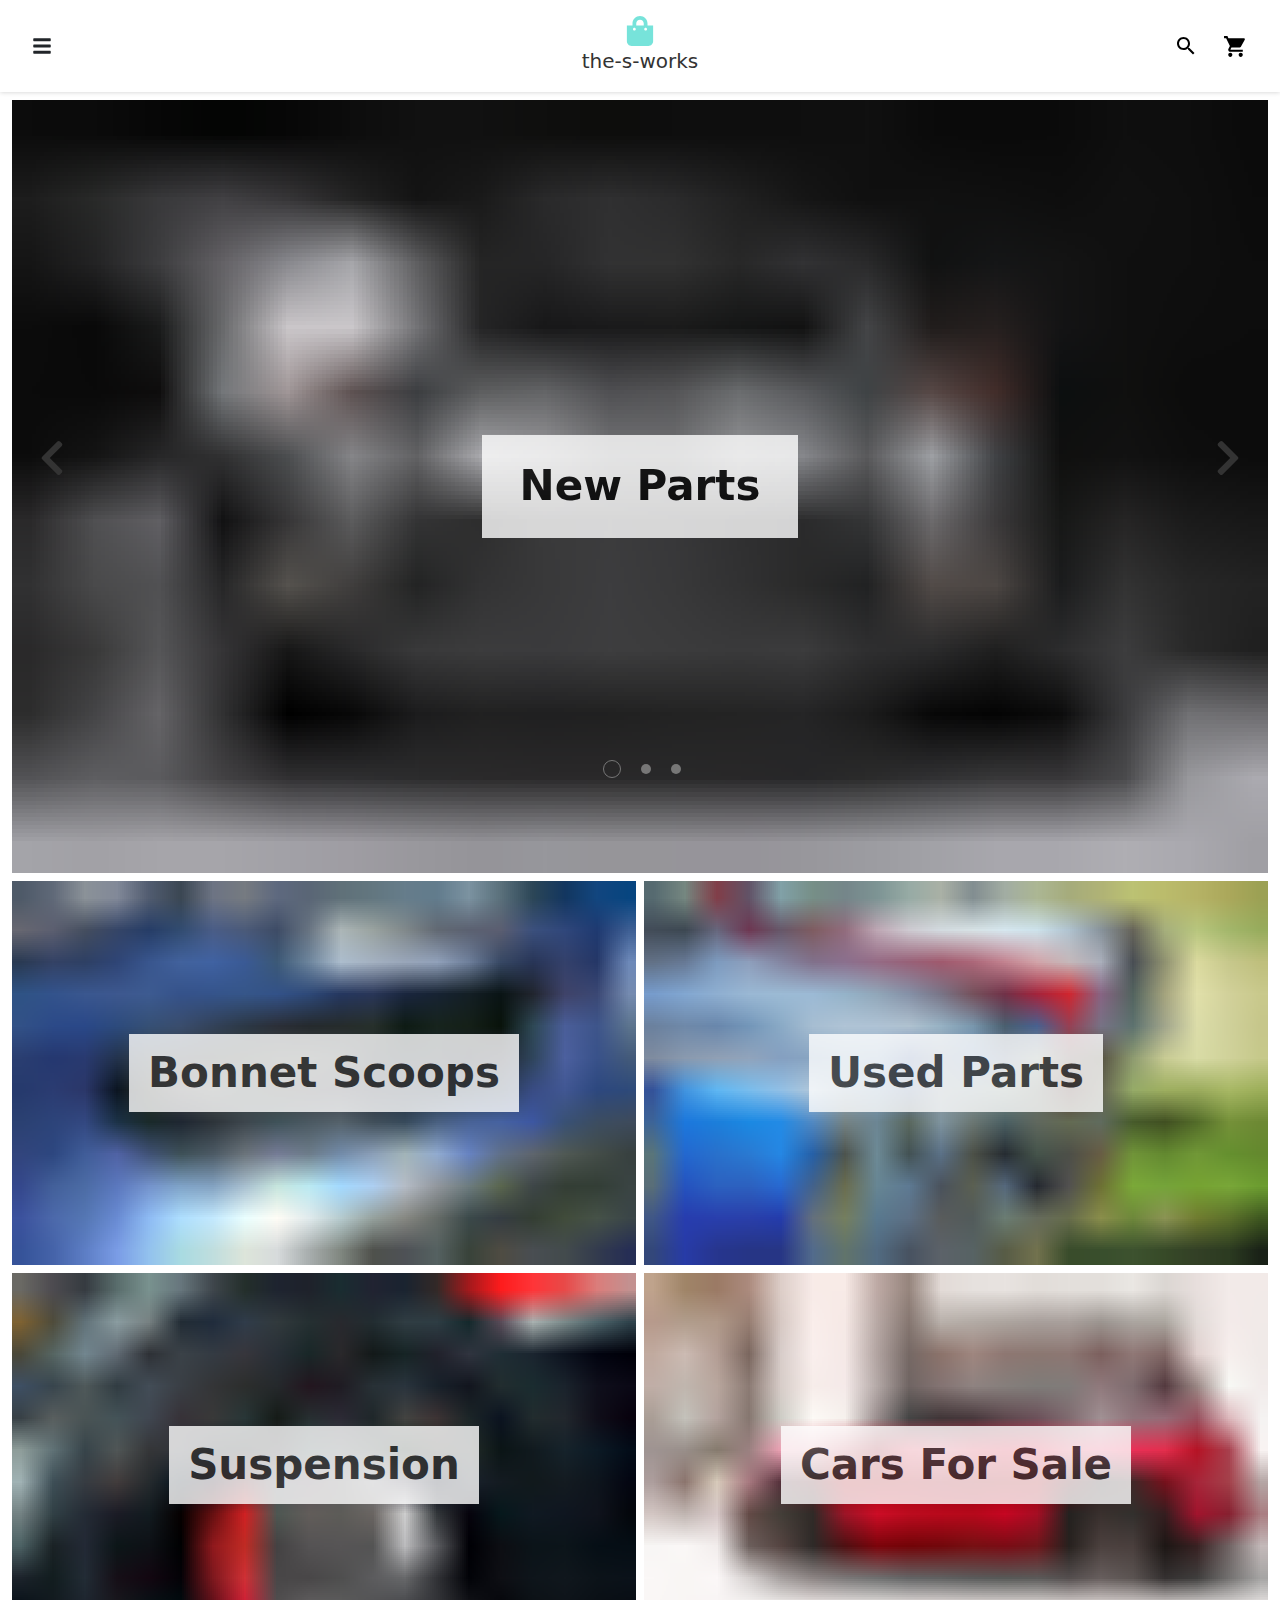
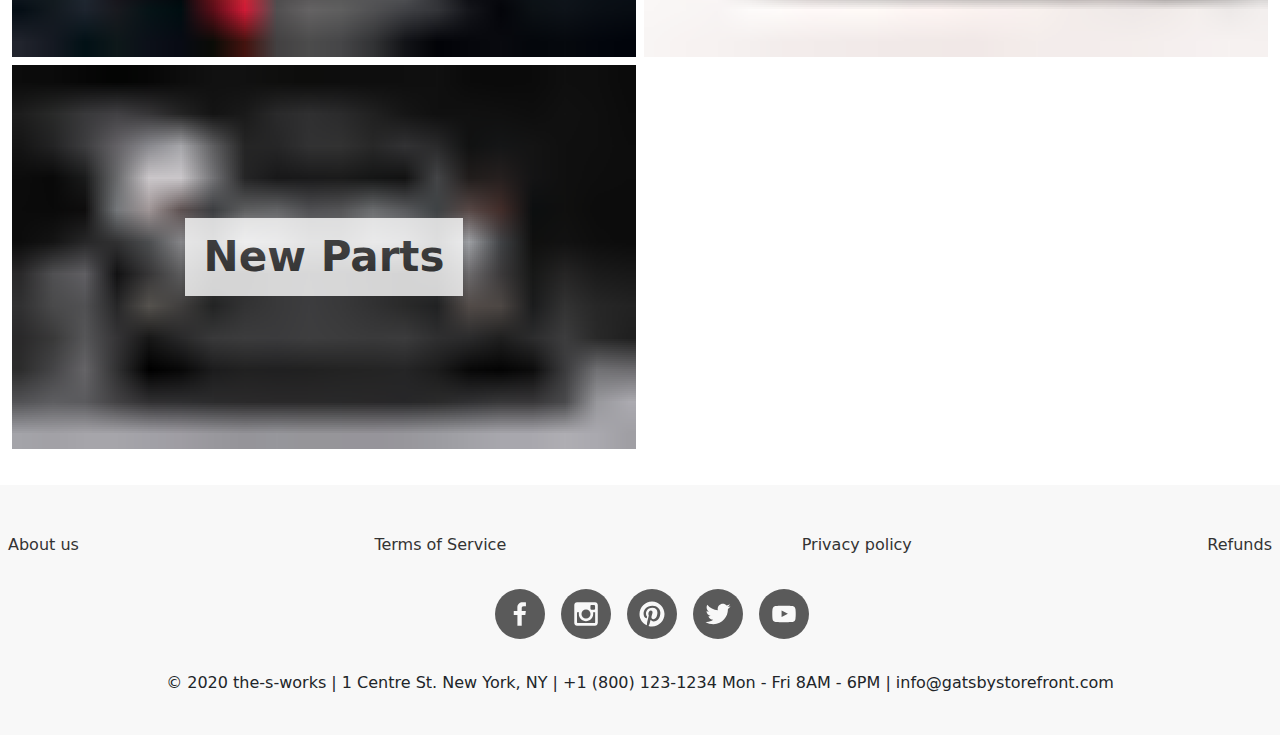
==== commit 943c0960: "Updates" ====
--- a/index.html
+++ b/index.html
@@ -6,7 +6,7 @@
  * Copyright 2011-2019 Twitter, Inc.
  * Licensed under MIT (https://github.com/twbs/bootstrap/blob/master/LICENSE)
  * Forked from Normalize.css, licensed MIT (https://github.com/necolas/normalize.css/blob/master/LICENSE.md)
- */*,:after,:before{box-sizing:border-box}html{font-family:sans-serif;line-height:1.15;-webkit-text-size-adjust:100%;-webkit-tap-highlight-color:rgba(0,0,0,0)}article,aside,figcaption,figure,footer,header,hgroup,main,nav,section{display:block}body{margin:0;font-family:-apple-system,BlinkMacSystemFont,Segoe UI,Roboto,Helvetica Neue,Arial,Noto Sans,sans-serif,Apple Color Emoji,Segoe UI Emoji,Segoe UI Symbol,Noto Color Emoji;font-size:1rem;font-weight:400;line-height:1.5;color:#212529;text-align:left;background-color:#fff}[tabindex="-1"]:focus{outline:0!important}hr{box-sizing:content-box;height:0;overflow:visible}h1,h2,h3,h4,h5,h6{margin-top:0;margin-bottom:.5rem}p{margin-top:0;margin-bottom:1rem}abbr[data-original-title],abbr[title]{text-decoration:underline;-webkit-text-decoration:underline dotted;text-decoration:underline dotted;cursor:help;border-bottom:0;-webkit-text-decoration-skip-ink:none;text-decoration-skip-ink:none}address{font-style:normal;line-height:inherit}address,dl,ol,ul{margin-bottom:1rem}dl,ol,ul{margin-top:0}ol ol,ol ul,ul ol,ul ul{margin-bottom:0}dt{font-weight:700}dd{margin-bottom:.5rem;margin-left:0}blockquote{margin:0 0 1rem}b,strong{font-weight:bolder}small{font-size:80%}sub,sup{position:relative;font-size:75%;line-height:0;vertical-align:baseline}sub{bottom:-.25em}sup{top:-.5em}a{color:#007bff;text-decoration:none;background-color:transparent}a:hover{color:#0056b3;text-decoration:underline}a:not([href]):not([tabindex]),a:not([href]):not([tabindex]):focus,a:not([href]):not([tabindex]):hover{color:inherit;text-decoration:none}a:not([href]):not([tabindex]):focus{outline:0}code,kbd,pre,samp{font-family:SFMono-Regular,Menlo,Monaco,Consolas,Liberation Mono,Courier New,monospace;font-size:1em}pre{margin-top:0;margin-bottom:1rem;overflow:auto}figure{margin:0 0 1rem}img{border-style:none}img,svg{vertical-align:middle}svg{overflow:hidden}table{border-collapse:collapse}caption{padding-top:.75rem;padding-bottom:.75rem;color:#6c757d;text-align:left;caption-side:bottom}th{text-align:inherit}label{display:inline-block;margin-bottom:.5rem}button{border-radius:0}button:focus{outline:1px dotted;outline:5px auto -webkit-focus-ring-color}button,input,optgroup,select,textarea{margin:0;font-family:inherit;font-size:inherit;line-height:inherit}button,input{overflow:visible}button,select{text-transform:none}select{word-wrap:normal}[type=button],[type=reset],[type=submit],button{-webkit-appearance:button}[type=button]:not(:disabled),[type=reset]:not(:disabled),[type=submit]:not(:disabled),button:not(:disabled){cursor:pointer}[type=button]::-moz-focus-inner,[type=reset]::-moz-focus-inner,[type=submit]::-moz-focus-inner,button::-moz-focus-inner{padding:0;border-style:none}input[type=checkbox],input[type=radio]{box-sizing:border-box;padding:0}input[type=date],input[type=datetime-local],input[type=month],input[type=time]{-webkit-appearance:listbox}textarea{overflow:auto;resize:vertical}fieldset{min-width:0;padding:0;margin:0;border:0}legend{display:block;width:100%;max-width:100%;padding:0;margin-bottom:.5rem;font-size:1.5rem;line-height:inherit;color:inherit;white-space:normal}progress{vertical-align:baseline}[type=number]::-webkit-inner-spin-button,[type=number]::-webkit-outer-spin-button{height:auto}[type=search]{outline-offset:-2px;-webkit-appearance:none}[type=search]::-webkit-search-decoration{-webkit-appearance:none}::-webkit-file-upload-button{font:inherit;-webkit-appearance:button}output{display:inline-block}summary{display:list-item;cursor:pointer}template{display:none}[hidden]{display:none!important}</style><meta name="generator" content="Gatsby 2.21.1"/><title data-react-helmet="true">the-s-works</title><link data-react-helmet="true" rel="preconnect" href="https://fonts.googleapis.com"/><link data-react-helmet="true" rel="preconnect" href="https://www.google-analytics.com"/><meta data-react-helmet="true" name="description" content="Demo store description"/><link rel="sitemap" type="application/xml" href="/the-s-works/sitemap.xml"/><link rel="manifest" href="/the-s-works/manifest.webmanifest"/><meta name="theme-color" content="#333"/><link rel="apple-touch-icon" sizes="48x48" href="/the-s-works/icons/icon-48x48.png"/><link rel="apple-touch-icon" sizes="72x72" href="/the-s-works/icons/icon-72x72.png"/><link rel="apple-touch-icon" sizes="96x96" href="/the-s-works/icons/icon-96x96.png"/><link rel="apple-touch-icon" sizes="144x144" href="/the-s-works/icons/icon-144x144.png"/><link rel="apple-touch-icon" sizes="192x192" href="/the-s-works/icons/icon-192x192.png"/><link rel="apple-touch-icon" sizes="256x256" href="/the-s-works/icons/icon-256x256.png"/><link rel="apple-touch-icon" sizes="384x384" href="/the-s-works/icons/icon-384x384.png"/><link rel="apple-touch-icon" sizes="512x512" href="/the-s-works/icons/icon-512x512.png"/><link as="script" rel="preload" href="/the-s-works/webpack-runtime-3eac2e030b7a14149cd7.js"/><link as="script" rel="preload" href="/the-s-works/framework-c09e1130da718714e69e.js"/><link as="script" rel="preload" href="/the-s-works/app-74ef386d67a25d2f681c.js"/><link as="script" rel="preload" href="/the-s-works/styles-2784bacaa009e3e009ba.js"/><link as="script" rel="preload" href="/the-s-works/1307c498d8d11e2c6296c55eb62fc39daeeae2e4-c6fc68cb7c2487cdb680.js"/><link as="script" rel="preload" href="/the-s-works/component---shop-theme-src-templates-main-index-jsx-fae2b8f4bd58063948f9.js"/><link as="fetch" rel="preload" href="/the-s-works/page-data/index/page-data.json" crossorigin="anonymous"/><link as="fetch" rel="preload" href="/the-s-works/page-data/app-data.json" crossorigin="anonymous"/></head><body><script>(function() { try {
+ */*,:after,:before{box-sizing:border-box}html{font-family:sans-serif;line-height:1.15;-webkit-text-size-adjust:100%;-webkit-tap-highlight-color:rgba(0,0,0,0)}article,aside,figcaption,figure,footer,header,hgroup,main,nav,section{display:block}body{margin:0;font-family:-apple-system,BlinkMacSystemFont,Segoe UI,Roboto,Helvetica Neue,Arial,Noto Sans,sans-serif,Apple Color Emoji,Segoe UI Emoji,Segoe UI Symbol,Noto Color Emoji;font-size:1rem;font-weight:400;line-height:1.5;color:#212529;text-align:left;background-color:#fff}[tabindex="-1"]:focus{outline:0!important}hr{box-sizing:content-box;height:0;overflow:visible}h1,h2,h3,h4,h5,h6{margin-top:0;margin-bottom:.5rem}p{margin-top:0;margin-bottom:1rem}abbr[data-original-title],abbr[title]{text-decoration:underline;-webkit-text-decoration:underline dotted;text-decoration:underline dotted;cursor:help;border-bottom:0;-webkit-text-decoration-skip-ink:none;text-decoration-skip-ink:none}address{font-style:normal;line-height:inherit}address,dl,ol,ul{margin-bottom:1rem}dl,ol,ul{margin-top:0}ol ol,ol ul,ul ol,ul ul{margin-bottom:0}dt{font-weight:700}dd{margin-bottom:.5rem;margin-left:0}blockquote{margin:0 0 1rem}b,strong{font-weight:bolder}small{font-size:80%}sub,sup{position:relative;font-size:75%;line-height:0;vertical-align:baseline}sub{bottom:-.25em}sup{top:-.5em}a{color:#007bff;text-decoration:none;background-color:transparent}a:hover{color:#0056b3;text-decoration:underline}a:not([href]):not([tabindex]),a:not([href]):not([tabindex]):focus,a:not([href]):not([tabindex]):hover{color:inherit;text-decoration:none}a:not([href]):not([tabindex]):focus{outline:0}code,kbd,pre,samp{font-family:SFMono-Regular,Menlo,Monaco,Consolas,Liberation Mono,Courier New,monospace;font-size:1em}pre{margin-top:0;margin-bottom:1rem;overflow:auto}figure{margin:0 0 1rem}img{border-style:none}img,svg{vertical-align:middle}svg{overflow:hidden}table{border-collapse:collapse}caption{padding-top:.75rem;padding-bottom:.75rem;color:#6c757d;text-align:left;caption-side:bottom}th{text-align:inherit}label{display:inline-block;margin-bottom:.5rem}button{border-radius:0}button:focus{outline:1px dotted;outline:5px auto -webkit-focus-ring-color}button,input,optgroup,select,textarea{margin:0;font-family:inherit;font-size:inherit;line-height:inherit}button,input{overflow:visible}button,select{text-transform:none}select{word-wrap:normal}[type=button],[type=reset],[type=submit],button{-webkit-appearance:button}[type=button]:not(:disabled),[type=reset]:not(:disabled),[type=submit]:not(:disabled),button:not(:disabled){cursor:pointer}[type=button]::-moz-focus-inner,[type=reset]::-moz-focus-inner,[type=submit]::-moz-focus-inner,button::-moz-focus-inner{padding:0;border-style:none}input[type=checkbox],input[type=radio]{box-sizing:border-box;padding:0}input[type=date],input[type=datetime-local],input[type=month],input[type=time]{-webkit-appearance:listbox}textarea{overflow:auto;resize:vertical}fieldset{min-width:0;padding:0;margin:0;border:0}legend{display:block;width:100%;max-width:100%;padding:0;margin-bottom:.5rem;font-size:1.5rem;line-height:inherit;color:inherit;white-space:normal}progress{vertical-align:baseline}[type=number]::-webkit-inner-spin-button,[type=number]::-webkit-outer-spin-button{height:auto}[type=search]{outline-offset:-2px;-webkit-appearance:none}[type=search]::-webkit-search-decoration{-webkit-appearance:none}::-webkit-file-upload-button{font:inherit;-webkit-appearance:button}output{display:inline-block}summary{display:list-item;cursor:pointer}template{display:none}[hidden]{display:none!important}</style><meta name="generator" content="Gatsby 2.21.1"/><title data-react-helmet="true">the-s-works</title><link data-react-helmet="true" rel="preconnect" href="https://fonts.googleapis.com"/><link data-react-helmet="true" rel="preconnect" href="https://www.google-analytics.com"/><meta data-react-helmet="true" name="description" content="Demo store description"/><link rel="sitemap" type="application/xml" href="/the-s-works/sitemap.xml"/><link rel="manifest" href="/the-s-works/manifest.webmanifest"/><meta name="theme-color" content="#333"/><link rel="apple-touch-icon" sizes="48x48" href="/the-s-works/icons/icon-48x48.png"/><link rel="apple-touch-icon" sizes="72x72" href="/the-s-works/icons/icon-72x72.png"/><link rel="apple-touch-icon" sizes="96x96" href="/the-s-works/icons/icon-96x96.png"/><link rel="apple-touch-icon" sizes="144x144" href="/the-s-works/icons/icon-144x144.png"/><link rel="apple-touch-icon" sizes="192x192" href="/the-s-works/icons/icon-192x192.png"/><link rel="apple-touch-icon" sizes="256x256" href="/the-s-works/icons/icon-256x256.png"/><link rel="apple-touch-icon" sizes="384x384" href="/the-s-works/icons/icon-384x384.png"/><link rel="apple-touch-icon" sizes="512x512" href="/the-s-works/icons/icon-512x512.png"/><link as="script" rel="preload" href="/the-s-works/webpack-runtime-5ce569845ac3e2da81db.js"/><link as="script" rel="preload" href="/the-s-works/framework-c09e1130da718714e69e.js"/><link as="script" rel="preload" href="/the-s-works/app-74ef386d67a25d2f681c.js"/><link as="script" rel="preload" href="/the-s-works/styles-2784bacaa009e3e009ba.js"/><link as="script" rel="preload" href="/the-s-works/1307c498d8d11e2c6296c55eb62fc39daeeae2e4-ca4b9ca58a711216a7e4.js"/><link as="script" rel="preload" href="/the-s-works/component---shop-theme-src-templates-main-index-jsx-fae2b8f4bd58063948f9.js"/><link as="fetch" rel="preload" href="/the-s-works/page-data/index/page-data.json" crossorigin="anonymous"/><link as="fetch" rel="preload" href="/the-s-works/page-data/app-data.json" crossorigin="anonymous"/></head><body><script>(function() { try {
         var mode = localStorage.getItem('theme-ui-color-mode');
         if (!mode) return
         document.body.classList.add('theme-ui-' + mode);
@@ -46,13 +46,7 @@
 /the-s-works/static/f9f2c6abb5eef84bd3c72c2251a4e1f0/98a87/kevin-bhagat-Io8Otik783M-unsplash.png 650w,
 /the-s-works/static/f9f2c6abb5eef84bd3c72c2251a4e1f0/89d53/kevin-bhagat-Io8Otik783M-unsplash.png 1300w,
 /the-s-works/static/f9f2c6abb5eef84bd3c72c2251a4e1f0/60d78/kevin-bhagat-Io8Otik783M-unsplash.png 1950w,
-/the-s-works/static/f9f2c6abb5eef84bd3c72c2251a4e1f0/87675/kevin-bhagat-Io8Otik783M-unsplash.png 2000w" src="/the-s-works/static/f9f2c6abb5eef84bd3c72c2251a4e1f0/89d53/kevin-bhagat-Io8Otik783M-unsplash.png" alt="Cars for sale" style="position:absolute;top:0;left:0;opacity:1;width:100%;height:100%;object-fit:cover;object-position:center"/></picture></noscript></div></div><div class="css-chz01h"><div class="css-lhke4b"><div class="css-475knr"><h2 class="css-1kgi8yw">Cars for sale</h2><div class="css-cpwxwz"></div></div></div></div></div></a></div></li></ul></div></div><style data-emotion-css="e5rulv">.css-e5rulv{display:none;position:absolute;bottom:36%;left:4px;z-index:2;border:0;background-color:transparent;color:var(--theme-ui-colors-primary,#333);padding-top:8px;padding-bottom:8px;padding-left:0;padding-right:0;}@media screen and (min-width:40em){.css-e5rulv{display:block;bottom:50%;padding-left:16px;padding-right:16px;}}</style><button type="button" aria-label="previous slide" class="buttonBack___1mlaL carousel__back-button css-e5rulv"><style data-emotion-css="qqp3vu">.css-qqp3vu{box-sizing:border-box;margin:0;min-width:0;width:40px;height:40px;-webkit-box-pack:center;-webkit-justify-content:center;-ms-flex-pack:center;justify-content:center;display:-webkit-box;display:-webkit-flex;display:-ms-flexbox;display:flex;}</style><div class="css-qqp3vu"><svg width="40px" height="40px" aria-hidden="true" focusable="false" data-prefix="fas" data-icon="chevron-left" class="svg-inline--fa fa-chevron-left fa-w-10" role="img" xmlns="http://www.w3.org/2000/svg" viewBox="0 0 320 512"><path fill="currentColor" d="M34.52 239.03L228.87 44.69c9.37-9.37 24.57-9.37 33.94 0l22.67 22.67c9.36 9.36 9.37 24.52.04 33.9L131.49 256l154.02 154.75c9.34 9.38 9.32 24.54-.04 33.9l-22.67 22.67c-9.37 9.37-24.57 9.37-33.94 0L34.52 272.97c-9.37-9.37-9.37-24.57 0-33.94z"></path></svg></div></button><style data-emotion-css="19y4xkx">.css-19y4xkx{display:none;position:absolute;bottom:36%;right:4px;z-index:2;border:0;background-color:transparent;color:var(--theme-ui-colors-primary,#333);padding-top:8px;padding-bottom:8px;padding-left:0;padding-right:0;}@media screen and (min-width:40em){.css-19y4xkx{display:block;bottom:50%;padding-left:16px;padding-right:16px;}}</style><button type="button" aria-label="next slide" class="buttonNext___2mOCa carousel__next-button css-19y4xkx"><div class="css-qqp3vu"><svg width="40px" height="40px" aria-hidden="true" focusable="false" data-prefix="fas" data-icon="chevron-right" class="svg-inline--fa fa-chevron-right fa-w-10" role="img" xmlns="http://www.w3.org/2000/svg" viewBox="0 0 320 512"><path fill="currentColor" d="M285.476 272.971L91.132 467.314c-9.373 9.373-24.569 9.373-33.941 0l-22.667-22.667c-9.357-9.357-9.375-24.522-.04-33.901L188.505 256 34.484 101.255c-9.335-9.379-9.317-24.544.04-33.901l22.667-22.667c9.373-9.373 24.569-9.373 33.941 0L285.475 239.03c9.373 9.372 9.373 24.568.001 33.941z"></path></svg></div></button><style data-emotion-css="1vu6hy1">.css-1vu6hy1{display:none;position:absolute;bottom:10%;left:40%;z-index:2;border:0;background-color:transparent;color:var(--theme-ui-colors-primary,#333);padding-top:8px;padding-bottom:8px;padding-left:16px;padding-right:16px;}@media screen and (min-width:40em){.css-1vu6hy1{display:block;left:45%;}}</style><div class="carousel__dot-group css-1vu6hy1"><button aria-label="slide dot" type="button" class="dot___3c3SI carousel__dot carousel__dot--0 carousel__dot--selected" disabled=""><span></span></button><button aria-label="slide dot" type="button" class="dot___3c3SI carousel__dot carousel__dot--1"><span></span></button><button aria-label="slide dot" type="button" class="dot___3c3SI carousel__dot carousel__dot--2"><span></span></button></div></div></div></div><style data-emotion-css="othmt1">.css-othmt1{box-sizing:border-box;margin:0;min-width:0;width:100%;padding:4px;}@media screen and (min-width:40em){.css-othmt1{width:50%;}}</style><div class="css-othmt1"><style data-emotion-css="1qgv5v9">.css-1qgv5v9{color:var(--theme-ui-colors-primary,#333);-webkit-text-decoration:none;text-decoration:none;}.css-1qgv5v9:hover,.css-1qgv5v9:focus,.css-1qgv5v9 .active{color:var(--theme-ui-colors-primary,#333);-webkit-text-decoration:none;text-decoration:none;}</style><a class="css-1qgv5v9" href="/the-s-works/collection/suspension"><div class="css-uygecu e167crp31"><div class="css-18v1cju"><div class="css-0 e167crp30 gatsby-image-wrapper" style="position:relative;overflow:hidden"><div aria-hidden="true" style="width:100%;padding-bottom:61.53846153846154%"></div><img aria-hidden="true" src="[data-uri]" alt="Suspension" style="position:absolute;top:0;left:0;width:100%;height:100%;object-fit:cover;object-position:center;opacity:1;transition-delay:500ms"/><noscript><picture><source type='image/webp' srcset="/the-s-works/static/5fa193e0f238a6ad826ffe453f83a4a3/2609f/b3015fbd-84c9-4bda-bc06-a447df8ff169.webp 325w,
-/the-s-works/static/5fa193e0f238a6ad826ffe453f83a4a3/3e7dc/b3015fbd-84c9-4bda-bc06-a447df8ff169.webp 650w,
-/the-s-works/static/5fa193e0f238a6ad826ffe453f83a4a3/c44cc/b3015fbd-84c9-4bda-bc06-a447df8ff169.webp 1080w" sizes="(max-width: 1080px) 100vw, 1080px" /><source srcset="/the-s-works/static/5fa193e0f238a6ad826ffe453f83a4a3/13c96/b3015fbd-84c9-4bda-bc06-a447df8ff169.jpg 325w,
-/the-s-works/static/5fa193e0f238a6ad826ffe453f83a4a3/5c84b/b3015fbd-84c9-4bda-bc06-a447df8ff169.jpg 650w,
-/the-s-works/static/5fa193e0f238a6ad826ffe453f83a4a3/b4a05/b3015fbd-84c9-4bda-bc06-a447df8ff169.jpg 1080w" sizes="(max-width: 1080px) 100vw, 1080px" /><img loading="lazy" sizes="(max-width: 1080px) 100vw, 1080px" srcset="/the-s-works/static/5fa193e0f238a6ad826ffe453f83a4a3/13c96/b3015fbd-84c9-4bda-bc06-a447df8ff169.jpg 325w,
-/the-s-works/static/5fa193e0f238a6ad826ffe453f83a4a3/5c84b/b3015fbd-84c9-4bda-bc06-a447df8ff169.jpg 650w,
-/the-s-works/static/5fa193e0f238a6ad826ffe453f83a4a3/b4a05/b3015fbd-84c9-4bda-bc06-a447df8ff169.jpg 1080w" src="/the-s-works/static/5fa193e0f238a6ad826ffe453f83a4a3/b4a05/b3015fbd-84c9-4bda-bc06-a447df8ff169.jpg" alt="Suspension" style="position:absolute;top:0;left:0;opacity:1;width:100%;height:100%;object-fit:cover;object-position:center"/></picture></noscript></div></div><div class="css-chz01h"><div class="css-lhke4b"><div class="css-475knr"><h2 class="css-1kgi8yw">Suspension</h2><div class="css-cpwxwz"></div></div></div></div></div></a></div><div class="css-othmt1"><a class="css-1qgv5v9" href="/the-s-works/collection/bonnet-scoops"><div class="css-uygecu e167crp31"><div class="css-18v1cju"><div class="css-0 e167crp30 gatsby-image-wrapper" style="position:relative;overflow:hidden"><div aria-hidden="true" style="width:100%;padding-bottom:61.53846153846154%"></div><img aria-hidden="true" src="[data-uri]" alt="Bonnet Scoops" style="position:absolute;top:0;left:0;width:100%;height:100%;object-fit:cover;object-position:center;opacity:1;transition-delay:500ms"/><noscript><picture><source type='image/webp' srcset="/the-s-works/static/1795147a89a8d52ff22fe83be18ed025/2609f/s-l1600_1.webp 325w,
+/the-s-works/static/f9f2c6abb5eef84bd3c72c2251a4e1f0/87675/kevin-bhagat-Io8Otik783M-unsplash.png 2000w" src="/the-s-works/static/f9f2c6abb5eef84bd3c72c2251a4e1f0/89d53/kevin-bhagat-Io8Otik783M-unsplash.png" alt="Cars for sale" style="position:absolute;top:0;left:0;opacity:1;width:100%;height:100%;object-fit:cover;object-position:center"/></picture></noscript></div></div><div class="css-chz01h"><div class="css-lhke4b"><div class="css-475knr"><h2 class="css-1kgi8yw">Cars for sale</h2><div class="css-cpwxwz"></div></div></div></div></div></a></div></li></ul></div></div><style data-emotion-css="e5rulv">.css-e5rulv{display:none;position:absolute;bottom:36%;left:4px;z-index:2;border:0;background-color:transparent;color:var(--theme-ui-colors-primary,#333);padding-top:8px;padding-bottom:8px;padding-left:0;padding-right:0;}@media screen and (min-width:40em){.css-e5rulv{display:block;bottom:50%;padding-left:16px;padding-right:16px;}}</style><button type="button" aria-label="previous slide" class="buttonBack___1mlaL carousel__back-button css-e5rulv"><style data-emotion-css="qqp3vu">.css-qqp3vu{box-sizing:border-box;margin:0;min-width:0;width:40px;height:40px;-webkit-box-pack:center;-webkit-justify-content:center;-ms-flex-pack:center;justify-content:center;display:-webkit-box;display:-webkit-flex;display:-ms-flexbox;display:flex;}</style><div class="css-qqp3vu"><svg width="40px" height="40px" aria-hidden="true" focusable="false" data-prefix="fas" data-icon="chevron-left" class="svg-inline--fa fa-chevron-left fa-w-10" role="img" xmlns="http://www.w3.org/2000/svg" viewBox="0 0 320 512"><path fill="currentColor" d="M34.52 239.03L228.87 44.69c9.37-9.37 24.57-9.37 33.94 0l22.67 22.67c9.36 9.36 9.37 24.52.04 33.9L131.49 256l154.02 154.75c9.34 9.38 9.32 24.54-.04 33.9l-22.67 22.67c-9.37 9.37-24.57 9.37-33.94 0L34.52 272.97c-9.37-9.37-9.37-24.57 0-33.94z"></path></svg></div></button><style data-emotion-css="19y4xkx">.css-19y4xkx{display:none;position:absolute;bottom:36%;right:4px;z-index:2;border:0;background-color:transparent;color:var(--theme-ui-colors-primary,#333);padding-top:8px;padding-bottom:8px;padding-left:0;padding-right:0;}@media screen and (min-width:40em){.css-19y4xkx{display:block;bottom:50%;padding-left:16px;padding-right:16px;}}</style><button type="button" aria-label="next slide" class="buttonNext___2mOCa carousel__next-button css-19y4xkx"><div class="css-qqp3vu"><svg width="40px" height="40px" aria-hidden="true" focusable="false" data-prefix="fas" data-icon="chevron-right" class="svg-inline--fa fa-chevron-right fa-w-10" role="img" xmlns="http://www.w3.org/2000/svg" viewBox="0 0 320 512"><path fill="currentColor" d="M285.476 272.971L91.132 467.314c-9.373 9.373-24.569 9.373-33.941 0l-22.667-22.667c-9.357-9.357-9.375-24.522-.04-33.901L188.505 256 34.484 101.255c-9.335-9.379-9.317-24.544.04-33.901l22.667-22.667c9.373-9.373 24.569-9.373 33.941 0L285.475 239.03c9.373 9.372 9.373 24.568.001 33.941z"></path></svg></div></button><style data-emotion-css="1vu6hy1">.css-1vu6hy1{display:none;position:absolute;bottom:10%;left:40%;z-index:2;border:0;background-color:transparent;color:var(--theme-ui-colors-primary,#333);padding-top:8px;padding-bottom:8px;padding-left:16px;padding-right:16px;}@media screen and (min-width:40em){.css-1vu6hy1{display:block;left:45%;}}</style><div class="carousel__dot-group css-1vu6hy1"><button aria-label="slide dot" type="button" class="dot___3c3SI carousel__dot carousel__dot--0 carousel__dot--selected" disabled=""><span></span></button><button aria-label="slide dot" type="button" class="dot___3c3SI carousel__dot carousel__dot--1"><span></span></button><button aria-label="slide dot" type="button" class="dot___3c3SI carousel__dot carousel__dot--2"><span></span></button></div></div></div></div><style data-emotion-css="othmt1">.css-othmt1{box-sizing:border-box;margin:0;min-width:0;width:100%;padding:4px;}@media screen and (min-width:40em){.css-othmt1{width:50%;}}</style><div class="css-othmt1"><style data-emotion-css="1qgv5v9">.css-1qgv5v9{color:var(--theme-ui-colors-primary,#333);-webkit-text-decoration:none;text-decoration:none;}.css-1qgv5v9:hover,.css-1qgv5v9:focus,.css-1qgv5v9 .active{color:var(--theme-ui-colors-primary,#333);-webkit-text-decoration:none;text-decoration:none;}</style><a class="css-1qgv5v9" href="/the-s-works/collection/bonnet-scoops"><div class="css-uygecu e167crp31"><div class="css-18v1cju"><div class="css-0 e167crp30 gatsby-image-wrapper" style="position:relative;overflow:hidden"><div aria-hidden="true" style="width:100%;padding-bottom:61.53846153846154%"></div><img aria-hidden="true" src="[data-uri]" alt="Bonnet Scoops" style="position:absolute;top:0;left:0;width:100%;height:100%;object-fit:cover;object-position:center;opacity:1;transition-delay:500ms"/><noscript><picture><source type='image/webp' srcset="/the-s-works/static/1795147a89a8d52ff22fe83be18ed025/2609f/s-l1600_1.webp 325w,
 /the-s-works/static/1795147a89a8d52ff22fe83be18ed025/3e7dc/s-l1600_1.webp 650w,
 /the-s-works/static/1795147a89a8d52ff22fe83be18ed025/e32cc/s-l1600_1.webp 1178w" sizes="(max-width: 1178px) 100vw, 1178px" /><source srcset="/the-s-works/static/1795147a89a8d52ff22fe83be18ed025/13c96/s-l1600_1.jpg 325w,
 /the-s-works/static/1795147a89a8d52ff22fe83be18ed025/5c84b/s-l1600_1.jpg 650w,
@@ -70,7 +64,13 @@
 /the-s-works/static/72a4e6254e51ac20034c7901b9d125ed/98a87/darren-nunis-PoCug_sy158-unsplash.png 650w,
 /the-s-works/static/72a4e6254e51ac20034c7901b9d125ed/89d53/darren-nunis-PoCug_sy158-unsplash.png 1300w,
 /the-s-works/static/72a4e6254e51ac20034c7901b9d125ed/60d78/darren-nunis-PoCug_sy158-unsplash.png 1950w,
-/the-s-works/static/72a4e6254e51ac20034c7901b9d125ed/87675/darren-nunis-PoCug_sy158-unsplash.png 2000w" src="/the-s-works/static/72a4e6254e51ac20034c7901b9d125ed/89d53/darren-nunis-PoCug_sy158-unsplash.png" alt="Used Parts" style="position:absolute;top:0;left:0;opacity:1;width:100%;height:100%;object-fit:cover;object-position:center"/></picture></noscript></div></div><div class="css-chz01h"><div class="css-lhke4b"><div class="css-475knr"><h2 class="css-1kgi8yw">Used Parts</h2><div class="css-cpwxwz"></div></div></div></div></div></a></div><div class="css-othmt1"><a class="css-1qgv5v9" href="/the-s-works/collection/cars"><div class="css-uygecu e167crp31"><div class="css-18v1cju"><div class="css-0 e167crp30 gatsby-image-wrapper" style="position:relative;overflow:hidden"><div aria-hidden="true" style="width:100%;padding-bottom:61.53846153846154%"></div><img aria-hidden="true" src="[data-uri]" alt="Cars for sale" style="position:absolute;top:0;left:0;width:100%;height:100%;object-fit:cover;object-position:center;opacity:1;transition-delay:500ms"/><noscript><picture><source type='image/webp' srcset="/the-s-works/static/f9f2c6abb5eef84bd3c72c2251a4e1f0/2609f/kevin-bhagat-Io8Otik783M-unsplash.webp 325w,
+/the-s-works/static/72a4e6254e51ac20034c7901b9d125ed/87675/darren-nunis-PoCug_sy158-unsplash.png 2000w" src="/the-s-works/static/72a4e6254e51ac20034c7901b9d125ed/89d53/darren-nunis-PoCug_sy158-unsplash.png" alt="Used Parts" style="position:absolute;top:0;left:0;opacity:1;width:100%;height:100%;object-fit:cover;object-position:center"/></picture></noscript></div></div><div class="css-chz01h"><div class="css-lhke4b"><div class="css-475knr"><h2 class="css-1kgi8yw">Used Parts</h2><div class="css-cpwxwz"></div></div></div></div></div></a></div><div class="css-othmt1"><a class="css-1qgv5v9" href="/the-s-works/collection/suspension"><div class="css-uygecu e167crp31"><div class="css-18v1cju"><div class="css-0 e167crp30 gatsby-image-wrapper" style="position:relative;overflow:hidden"><div aria-hidden="true" style="width:100%;padding-bottom:61.53846153846154%"></div><img aria-hidden="true" src="[data-uri]" alt="Suspension" style="position:absolute;top:0;left:0;width:100%;height:100%;object-fit:cover;object-position:center;opacity:1;transition-delay:500ms"/><noscript><picture><source type='image/webp' srcset="/the-s-works/static/5fa193e0f238a6ad826ffe453f83a4a3/2609f/b3015fbd-84c9-4bda-bc06-a447df8ff169.webp 325w,
+/the-s-works/static/5fa193e0f238a6ad826ffe453f83a4a3/3e7dc/b3015fbd-84c9-4bda-bc06-a447df8ff169.webp 650w,
+/the-s-works/static/5fa193e0f238a6ad826ffe453f83a4a3/c44cc/b3015fbd-84c9-4bda-bc06-a447df8ff169.webp 1080w" sizes="(max-width: 1080px) 100vw, 1080px" /><source srcset="/the-s-works/static/5fa193e0f238a6ad826ffe453f83a4a3/13c96/b3015fbd-84c9-4bda-bc06-a447df8ff169.jpg 325w,
+/the-s-works/static/5fa193e0f238a6ad826ffe453f83a4a3/5c84b/b3015fbd-84c9-4bda-bc06-a447df8ff169.jpg 650w,
+/the-s-works/static/5fa193e0f238a6ad826ffe453f83a4a3/b4a05/b3015fbd-84c9-4bda-bc06-a447df8ff169.jpg 1080w" sizes="(max-width: 1080px) 100vw, 1080px" /><img loading="lazy" sizes="(max-width: 1080px) 100vw, 1080px" srcset="/the-s-works/static/5fa193e0f238a6ad826ffe453f83a4a3/13c96/b3015fbd-84c9-4bda-bc06-a447df8ff169.jpg 325w,
+/the-s-works/static/5fa193e0f238a6ad826ffe453f83a4a3/5c84b/b3015fbd-84c9-4bda-bc06-a447df8ff169.jpg 650w,
+/the-s-works/static/5fa193e0f238a6ad826ffe453f83a4a3/b4a05/b3015fbd-84c9-4bda-bc06-a447df8ff169.jpg 1080w" src="/the-s-works/static/5fa193e0f238a6ad826ffe453f83a4a3/b4a05/b3015fbd-84c9-4bda-bc06-a447df8ff169.jpg" alt="Suspension" style="position:absolute;top:0;left:0;opacity:1;width:100%;height:100%;object-fit:cover;object-position:center"/></picture></noscript></div></div><div class="css-chz01h"><div class="css-lhke4b"><div class="css-475knr"><h2 class="css-1kgi8yw">Suspension</h2><div class="css-cpwxwz"></div></div></div></div></div></a></div><div class="css-othmt1"><a class="css-1qgv5v9" href="/the-s-works/collection/cars"><div class="css-uygecu e167crp31"><div class="css-18v1cju"><div class="css-0 e167crp30 gatsby-image-wrapper" style="position:relative;overflow:hidden"><div aria-hidden="true" style="width:100%;padding-bottom:61.53846153846154%"></div><img aria-hidden="true" src="[data-uri]" alt="Cars for sale" style="position:absolute;top:0;left:0;width:100%;height:100%;object-fit:cover;object-position:center;opacity:1;transition-delay:500ms"/><noscript><picture><source type='image/webp' srcset="/the-s-works/static/f9f2c6abb5eef84bd3c72c2251a4e1f0/2609f/kevin-bhagat-Io8Otik783M-unsplash.webp 325w,
 /the-s-works/static/f9f2c6abb5eef84bd3c72c2251a4e1f0/3e7dc/kevin-bhagat-Io8Otik783M-unsplash.webp 650w,
 /the-s-works/static/f9f2c6abb5eef84bd3c72c2251a4e1f0/2e5dd/kevin-bhagat-Io8Otik783M-unsplash.webp 1300w,
 /the-s-works/static/f9f2c6abb5eef84bd3c72c2251a4e1f0/df6e6/kevin-bhagat-Io8Otik783M-unsplash.webp 1950w,
@@ -94,4 +94,4 @@
 /the-s-works/static/3dbaaa8d0e4b26170d165cc3a30d949d/98a87/yuvraj-singh-zKILixwL90A-unsplash.png 650w,
 /the-s-works/static/3dbaaa8d0e4b26170d165cc3a30d949d/89d53/yuvraj-singh-zKILixwL90A-unsplash.png 1300w,
 /the-s-works/static/3dbaaa8d0e4b26170d165cc3a30d949d/60d78/yuvraj-singh-zKILixwL90A-unsplash.png 1950w,
-/the-s-works/static/3dbaaa8d0e4b26170d165cc3a30d949d/87675/yuvraj-singh-zKILixwL90A-unsplash.png 2000w" src="/the-s-works/static/3dbaaa8d0e4b26170d165cc3a30d949d/89d53/yuvraj-singh-zKILixwL90A-unsplash.png" alt="New Parts" style="position:absolute;top:0;left:0;opacity:1;width:100%;height:100%;object-fit:cover;object-position:center"/></picture></noscript></div></div><div class="css-chz01h"><div class="css-lhke4b"><div class="css-475knr"><h2 class="css-1kgi8yw">New Parts</h2><div class="css-cpwxwz"></div></div></div></div></div></a></div></div></main><style data-emotion-css="1jve9ew">.css-1jve9ew{box-sizing:border-box;margin:0;min-width:0;background-color:var(--theme-ui-colors-backgroundFooter,#f8f8f8);padding-top:4px;padding-bottom:4px;margin-top:8px;}@media screen and (min-width:40em){.css-1jve9ew{padding-top:8px;padding-bottom:8px;margin-top:16px;}}@media screen and (min-width:52em){.css-1jve9ew{padding-top:16px;padding-bottom:16px;margin-top:32px;}}@media screen and (min-width:64em){.css-1jve9ew{padding-top:32px;padding-bottom:32px;}}</style><div class="css-1jve9ew"><style data-emotion-css="1opzsqc">.css-1opzsqc{box-sizing:border-box;margin:0;min-width:0;padding-top:16px;padding-bottom:8px;width:100%;margin-left:auto;margin-right:auto;padding-left:8px;padding-right:8px;}</style><footer style="max-width:1300px;height:100%" class="css-1opzsqc"><style data-emotion-css="1kusj6k">.css-1kusj6k{box-sizing:border-box;margin:0;min-width:0;-webkit-box-pack:center;-webkit-justify-content:center;-ms-flex-pack:center;justify-content:center;-webkit-flex-wrap:wrap;-ms-flex-wrap:wrap;flex-wrap:wrap;margin-bottom:16px;display:-webkit-box;display:-webkit-flex;display:-ms-flexbox;display:flex;}@media screen and (min-width:40em){.css-1kusj6k{-webkit-box-pack:justify;-webkit-justify-content:space-between;-ms-flex-pack:justify;justify-content:space-between;margin-bottom:16px;}}@media screen and (min-width:52em){.css-1kusj6k{margin-bottom:32px;}}</style><div class="css-1kusj6k"><style data-emotion-css="2e3eq5">.css-2e3eq5{box-sizing:border-box;margin:0;min-width:0;margin-right:16px;margin-top:8px;margin-bottom:8px;}@media screen and (min-width:40em){.css-2e3eq5{margin-right:0;margin-top:0;margin-bottom:0;}}</style><div class="css-2e3eq5"><style data-emotion-css="16bj4be">.css-16bj4be{color:var(--theme-ui-colors-primary,#333);-webkit-text-decoration:none;text-decoration:none;}.css-16bj4be:hover,.css-16bj4be:focus,.css-16bj4be .active{color:var(--theme-ui-colors-primary,#333);}</style><a class="css-16bj4be" href="/the-s-works/pages/about">About us</a></div><div class="css-2e3eq5"><a class="css-16bj4be" href="/the-s-works/policy/termsOfService">Terms of Service</a></div><div class="css-2e3eq5"><a class="css-16bj4be" href="/the-s-works/policy/privacyPolicy">Privacy policy</a></div><div class="css-2e3eq5"><a class="css-16bj4be" href="/the-s-works/policy/refundPolicy">Refunds</a></div></div><style data-emotion-css="1135lf5">.css-1135lf5{box-sizing:border-box;margin:0;min-width:0;-webkit-box-pack:center;-webkit-justify-content:center;-ms-flex-pack:center;justify-content:center;-webkit-flex-wrap:wrap;-ms-flex-wrap:wrap;flex-wrap:wrap;margin-right:auto;padding-left:8px;margin-bottom:16px;display:-webkit-box;display:-webkit-flex;display:-ms-flexbox;display:flex;}@media screen and (min-width:40em){.css-1135lf5{margin-bottom:16px;}}@media screen and (min-width:52em){.css-1135lf5{margin-bottom:32px;}}</style><div class="css-1135lf5"><style data-emotion-css="vurnku">.css-vurnku{box-sizing:border-box;margin:0;min-width:0;}</style><div class="css-vurnku"><style data-emotion-css="1n8w0v3">.css-1n8w0v3{height:48px;width:48px;margin-left:8px;opacity:0.8;}@media screen and (min-width:40em){.css-1n8w0v3{margin-left:16px;}}.css-1n8w0v3:hover,.css-1n8w0v3:focus,.css-1n8w0v3 .active{opacity:1;}</style><a href="https://facebook.com" class="social-icon css-1n8w0v3" style="display:inline-block;width:50px;height:50px;position:relative;overflow:hidden;vertical-align:middle" aria-label="facebook"><div class="social-container" style="position:absolute;top:0;left:0;width:100%;height:100%"><svg class="social-svg" style="border-radius:50%;position:absolute;top:0;left:0;width:100%;height:100%;fill-rule:evenodd" viewBox="0 0 64 64"><g class="social-svg-background" style="-ms-transition:fill 170ms ease-in-out;-o-transition:fill 170ms ease-in-out;-moz-transition:fill 170ms ease-in-out;-webkit-transition:fill 170ms ease-in-out;transition:fill 170ms ease-in-out;fill:transparent"><circle cx="32" cy="32" r="31"></circle></g><g class="social-svg-icon" style="-ms-transition:fill 170ms ease-in-out;-o-transition:fill 170ms ease-in-out;-moz-transition:fill 170ms ease-in-out;-webkit-transition:fill 170ms ease-in-out;transition:fill 170ms ease-in-out;fill:transparent"><path d="M34.1,47V33.3h4.6l0.7-5.3h-5.3v-3.4c0-1.5,0.4-2.6,2.6-2.6l2.8,0v-4.8c-0.5-0.1-2.2-0.2-4.1-0.2 c-4.1,0-6.9,2.5-6.9,7V28H24v5.3h4.6V47H34.1z"></path></g><g class="social-svg-mask" style="-ms-transition:fill 170ms ease-in-out;-o-transition:fill 170ms ease-in-out;-moz-transition:fill 170ms ease-in-out;-webkit-transition:fill 170ms ease-in-out;transition:fill 170ms ease-in-out;fill:#333"><path d="M0,0v64h64V0H0z M39.6,22l-2.8,0c-2.2,0-2.6,1.1-2.6,2.6V28h5.3l-0.7,5.3h-4.6V47h-5.5V33.3H24V28h4.6V24 c0-4.6,2.8-7,6.9-7c2,0,3.6,0.1,4.1,0.2V22z"></path></g></svg></div></a></div><div class="css-vurnku"><a href="https://instagram.com" class="social-icon css-1n8w0v3" style="display:inline-block;width:50px;height:50px;position:relative;overflow:hidden;vertical-align:middle" aria-label="instagram"><div class="social-container" style="position:absolute;top:0;left:0;width:100%;height:100%"><svg class="social-svg" style="border-radius:50%;position:absolute;top:0;left:0;width:100%;height:100%;fill-rule:evenodd" viewBox="0 0 64 64"><g class="social-svg-background" style="-ms-transition:fill 170ms ease-in-out;-o-transition:fill 170ms ease-in-out;-moz-transition:fill 170ms ease-in-out;-webkit-transition:fill 170ms ease-in-out;transition:fill 170ms ease-in-out;fill:transparent"><circle cx="32" cy="32" r="31"></circle></g><g class="social-svg-icon" style="-ms-transition:fill 170ms ease-in-out;-o-transition:fill 170ms ease-in-out;-moz-transition:fill 170ms ease-in-out;-webkit-transition:fill 170ms ease-in-out;transition:fill 170ms ease-in-out;fill:transparent"><path d="M43.5,29.7h-2.6c0.2,0.7,0.3,1.5,0.3,2.3 c0,5.1-4.1,9.2-9.2,9.2c-5.1,0-9.2-4.1-9.2-9.2c0-0.8,0.1-1.6,0.3-2.3h-2.6v12.7c0,0.6,0.5,1.2,1.2,1.2h20.8c0.6,0,1.2-0.5,1.2-1.2 V29.7z M43.5,21.6c0-0.6-0.5-1.2-1.2-1.2h-3.5c-0.6,0-1.2,0.5-1.2,1.2v3.5c0,0.6,0.5,1.2,1.2,1.2h3.5c0.6,0,1.2-0.5,1.2-1.2V21.6z  M32,26.2c-3.2,0-5.8,2.6-5.8,5.8c0,3.2,2.6,5.8,5.8,5.8s5.8-2.6,5.8-5.8C37.8,28.8,35.2,26.2,32,26.2 M43.5,47H20.5 c-1.9,0-3.5-1.6-3.5-3.5V20.5c0-1.9,1.5-3.5,3.5-3.5h23.1c1.9,0,3.5,1.5,3.5,3.5v23.1C47,45.4,45.5,47,43.5,47"></path></g><g class="social-svg-mask" style="-ms-transition:fill 170ms ease-in-out;-o-transition:fill 170ms ease-in-out;-moz-transition:fill 170ms ease-in-out;-webkit-transition:fill 170ms ease-in-out;transition:fill 170ms ease-in-out;fill:#333"><path d="M41.2,32c0,5.1-4.1,9.2-9.2,9.2c-5.1,0-9.2-4.1-9.2-9.2c0-0.8,0.1-1.6,0.3-2.3h-2.6v12.7c0,0.6,0.5,1.2,1.2,1.2 h20.8c0.6,0,1.2-0.5,1.2-1.2V29.7h-2.6C41.1,30.4,41.2,31.2,41.2,32z M32,37.8c3.2,0,5.8-2.6,5.8-5.8c0-3.2-2.6-5.8-5.8-5.8 c-3.2,0-5.8,2.6-5.8,5.8C26.2,35.2,28.8,37.8,32,37.8z M42.4,20.5h-3.5c-0.6,0-1.2,0.5-1.2,1.2v3.5c0,0.6,0.5,1.2,1.2,1.2h3.5 c0.6,0,1.2-0.5,1.2-1.2v-3.5C43.5,21,43,20.5,42.4,20.5z M0,0v64h64V0H0z M47,43.5c0,1.9-1.5,3.5-3.5,3.5H20.5 c-1.9,0-3.5-1.6-3.5-3.5V20.5c0-1.9,1.5-3.5,3.5-3.5h23.1c1.9,0,3.5,1.5,3.5,3.5V43.5z"></path></g></svg></div></a></div><div class="css-vurnku"><a href="https://pinterest.com" class="social-icon css-1n8w0v3" style="display:inline-block;width:50px;height:50px;position:relative;overflow:hidden;vertical-align:middle" aria-label="pinterest"><div class="social-container" style="position:absolute;top:0;left:0;width:100%;height:100%"><svg class="social-svg" style="border-radius:50%;position:absolute;top:0;left:0;width:100%;height:100%;fill-rule:evenodd" viewBox="0 0 64 64"><g class="social-svg-background" style="-ms-transition:fill 170ms ease-in-out;-o-transition:fill 170ms ease-in-out;-moz-transition:fill 170ms ease-in-out;-webkit-transition:fill 170ms ease-in-out;transition:fill 170ms ease-in-out;fill:transparent"><circle cx="32" cy="32" r="31"></circle></g><g class="social-svg-icon" style="-ms-transition:fill 170ms ease-in-out;-o-transition:fill 170ms ease-in-out;-moz-transition:fill 170ms ease-in-out;-webkit-transition:fill 170ms ease-in-out;transition:fill 170ms ease-in-out;fill:transparent"><path d="M32,16c-8.8,0-16,7.2-16,16c0,6.6,3.9,12.2,9.6,14.7c0-1.1,0-2.5,0.3-3.7 c0.3-1.3,2.1-8.7,2.1-8.7s-0.5-1-0.5-2.5c0-2.4,1.4-4.1,3.1-4.1c1.5,0,2.2,1.1,2.2,2.4c0,1.5-0.9,3.7-1.4,5.7 c-0.4,1.7,0.9,3.1,2.5,3.1c3,0,5.1-3.9,5.1-8.5c0-3.5-2.4-6.1-6.7-6.1c-4.9,0-7.9,3.6-7.9,7.7c0,1.4,0.4,2.4,1.1,3.1 c0.3,0.3,0.3,0.5,0.2,0.9c-0.1,0.3-0.3,1-0.3,1.3c-0.1,0.4-0.4,0.6-0.8,0.4c-2.2-0.9-3.3-3.4-3.3-6.1c0-4.5,3.8-10,11.4-10 c6.1,0,10.1,4.4,10.1,9.2c0,6.3-3.5,11-8.6,11c-1.7,0-3.4-0.9-3.9-2c0,0-0.9,3.7-1.1,4.4c-0.3,1.2-1,2.5-1.6,3.4 c1.4,0.4,3,0.7,4.5,0.7c8.8,0,16-7.2,16-16C48,23.2,40.8,16,32,16z"></path></g><g class="social-svg-mask" style="-ms-transition:fill 170ms ease-in-out;-o-transition:fill 170ms ease-in-out;-moz-transition:fill 170ms ease-in-out;-webkit-transition:fill 170ms ease-in-out;transition:fill 170ms ease-in-out;fill:#333"><path d="M0,0v64h64V0H0z M32,48c-1.6,0-3.1-0.2-4.5-0.7c0.6-1,1.3-2.2,1.6-3.4c0.2-0.7,1.1-4.4,1.1-4.4 c0.6,1.1,2.2,2,3.9,2c5.1,0,8.6-4.7,8.6-11c0-4.7-4-9.2-10.1-9.2c-7.6,0-11.4,5.5-11.4,10c0,2.8,1,5.2,3.3,6.1 c0.4,0.1,0.7,0,0.8-0.4c0.1-0.3,0.2-1,0.3-1.3c0.1-0.4,0.1-0.5-0.2-0.9c-0.6-0.8-1.1-1.7-1.1-3.1c0-4,3-7.7,7.9-7.7 c4.3,0,6.7,2.6,6.7,6.1c0,4.6-2,8.5-5.1,8.5c-1.7,0-2.9-1.4-2.5-3.1c0.5-2,1.4-4.2,1.4-5.7c0-1.3-0.7-2.4-2.2-2.4 c-1.7,0-3.1,1.8-3.1,4.1c0,1.5,0.5,2.5,0.5,2.5s-1.8,7.4-2.1,8.7c-0.3,1.2-0.3,2.6-0.3,3.7C19.9,44.2,16,38.6,16,32 c0-8.8,7.2-16,16-16c8.8,0,16,7.2,16,16C48,40.8,40.8,48,32,48z"></path></g></svg></div></a></div><div class="css-vurnku"><a href="https://twitter.com" class="social-icon css-1n8w0v3" style="display:inline-block;width:50px;height:50px;position:relative;overflow:hidden;vertical-align:middle" aria-label="twitter"><div class="social-container" style="position:absolute;top:0;left:0;width:100%;height:100%"><svg class="social-svg" style="border-radius:50%;position:absolute;top:0;left:0;width:100%;height:100%;fill-rule:evenodd" viewBox="0 0 64 64"><g class="social-svg-background" style="-ms-transition:fill 170ms ease-in-out;-o-transition:fill 170ms ease-in-out;-moz-transition:fill 170ms ease-in-out;-webkit-transition:fill 170ms ease-in-out;transition:fill 170ms ease-in-out;fill:transparent"><circle cx="32" cy="32" r="31"></circle></g><g class="social-svg-icon" style="-ms-transition:fill 170ms ease-in-out;-o-transition:fill 170ms ease-in-out;-moz-transition:fill 170ms ease-in-out;-webkit-transition:fill 170ms ease-in-out;transition:fill 170ms ease-in-out;fill:transparent"><path d="M48,22.1c-1.2,0.5-2.4,0.9-3.8,1c1.4-0.8,2.4-2.1,2.9-3.6c-1.3,0.8-2.7,1.3-4.2,1.6 C41.7,19.8,40,19,38.2,19c-3.6,0-6.6,2.9-6.6,6.6c0,0.5,0.1,1,0.2,1.5c-5.5-0.3-10.3-2.9-13.5-6.9c-0.6,1-0.9,2.1-0.9,3.3 c0,2.3,1.2,4.3,2.9,5.5c-1.1,0-2.1-0.3-3-0.8c0,0,0,0.1,0,0.1c0,3.2,2.3,5.8,5.3,6.4c-0.6,0.1-1.1,0.2-1.7,0.2c-0.4,0-0.8,0-1.2-0.1 c0.8,2.6,3.3,4.5,6.1,4.6c-2.2,1.8-5.1,2.8-8.2,2.8c-0.5,0-1.1,0-1.6-0.1c2.9,1.9,6.4,2.9,10.1,2.9c12.1,0,18.7-10,18.7-18.7 c0-0.3,0-0.6,0-0.8C46,24.5,47.1,23.4,48,22.1z"></path></g><g class="social-svg-mask" style="-ms-transition:fill 170ms ease-in-out;-o-transition:fill 170ms ease-in-out;-moz-transition:fill 170ms ease-in-out;-webkit-transition:fill 170ms ease-in-out;transition:fill 170ms ease-in-out;fill:#333"><path d="M0,0v64h64V0H0z M44.7,25.5c0,0.3,0,0.6,0,0.8C44.7,35,38.1,45,26.1,45c-3.7,0-7.2-1.1-10.1-2.9 c0.5,0.1,1,0.1,1.6,0.1c3.1,0,5.9-1,8.2-2.8c-2.9-0.1-5.3-2-6.1-4.6c0.4,0.1,0.8,0.1,1.2,0.1c0.6,0,1.2-0.1,1.7-0.2 c-3-0.6-5.3-3.3-5.3-6.4c0,0,0-0.1,0-0.1c0.9,0.5,1.9,0.8,3,0.8c-1.8-1.2-2.9-3.2-2.9-5.5c0-1.2,0.3-2.3,0.9-3.3 c3.2,4,8.1,6.6,13.5,6.9c-0.1-0.5-0.2-1-0.2-1.5c0-3.6,2.9-6.6,6.6-6.6c1.9,0,3.6,0.8,4.8,2.1c1.5-0.3,2.9-0.8,4.2-1.6 c-0.5,1.5-1.5,2.8-2.9,3.6c1.3-0.2,2.6-0.5,3.8-1C47.1,23.4,46,24.5,44.7,25.5z"></path></g></svg></div></a></div><div class="css-vurnku"><a href="https://youtube.com" class="social-icon css-1n8w0v3" style="display:inline-block;width:50px;height:50px;position:relative;overflow:hidden;vertical-align:middle" aria-label="youtube"><div class="social-container" style="position:absolute;top:0;left:0;width:100%;height:100%"><svg class="social-svg" style="border-radius:50%;position:absolute;top:0;left:0;width:100%;height:100%;fill-rule:evenodd" viewBox="0 0 64 64"><g class="social-svg-background" style="-ms-transition:fill 170ms ease-in-out;-o-transition:fill 170ms ease-in-out;-moz-transition:fill 170ms ease-in-out;-webkit-transition:fill 170ms ease-in-out;transition:fill 170ms ease-in-out;fill:transparent"><circle cx="32" cy="32" r="31"></circle></g><g class="social-svg-icon" style="-ms-transition:fill 170ms ease-in-out;-o-transition:fill 170ms ease-in-out;-moz-transition:fill 170ms ease-in-out;-webkit-transition:fill 170ms ease-in-out;transition:fill 170ms ease-in-out;fill:transparent"><path d="M46.7,26c0,0-0.3-2.1-1.2-3c-1.1-1.2-2.4-1.2-3-1.3C38.3,21.4,32,21.4,32,21.4h0 c0,0-6.3,0-10.5,0.3c-0.6,0.1-1.9,0.1-3,1.3c-0.9,0.9-1.2,3-1.2,3S17,28.4,17,30.9v2.3c0,2.4,0.3,4.9,0.3,4.9s0.3,2.1,1.2,3 c1.1,1.2,2.6,1.2,3.3,1.3c2.4,0.2,10.2,0.3,10.2,0.3s6.3,0,10.5-0.3c0.6-0.1,1.9-0.1,3-1.3c0.9-0.9,1.2-3,1.2-3s0.3-2.4,0.3-4.9 v-2.3C47,28.4,46.7,26,46.7,26z M28.9,35.9l0-8.4l8.1,4.2L28.9,35.9z"></path></g><g class="social-svg-mask" style="-ms-transition:fill 170ms ease-in-out;-o-transition:fill 170ms ease-in-out;-moz-transition:fill 170ms ease-in-out;-webkit-transition:fill 170ms ease-in-out;transition:fill 170ms ease-in-out;fill:#333"><path d="M0,0v64h64V0H0z M47,33.1c0,2.4-0.3,4.9-0.3,4.9s-0.3,2.1-1.2,3c-1.1,1.2-2.4,1.2-3,1.3 C38.3,42.5,32,42.6,32,42.6s-7.8-0.1-10.2-0.3c-0.7-0.1-2.2-0.1-3.3-1.3c-0.9-0.9-1.2-3-1.2-3S17,35.6,17,33.1v-2.3 c0-2.4,0.3-4.9,0.3-4.9s0.3-2.1,1.2-3c1.1-1.2,2.4-1.2,3-1.3c4.2-0.3,10.5-0.3,10.5-0.3h0c0,0,6.3,0,10.5,0.3c0.6,0.1,1.9,0.1,3,1.3 c0.9,0.9,1.2,3,1.2,3s0.3,2.4,0.3,4.9V33.1z M28.9,35.9l8.1-4.2l-8.1-4.2L28.9,35.9z"></path></g></svg></div></a></div></div><style data-emotion-css="1b2tw1j">.css-1b2tw1j{box-sizing:border-box;margin:0;min-width:0;-webkit-box-pack:center;-webkit-justify-content:center;-ms-flex-pack:center;justify-content:center;display:-webkit-box;display:-webkit-flex;display:-ms-flexbox;display:flex;}</style><div class="css-1b2tw1j"><div class="css-vurnku"><style data-emotion-css="1tmtp7o">.css-1tmtp7o{box-sizing:border-box;margin:0;min-width:0;font-size:14px;}@media screen and (min-width:40em){.css-1tmtp7o{font-size:16px;}}</style><div class="css-1tmtp7o">© <!-- -->2020<!-- --> <!-- -->the-s-works<!-- --> | <!-- --> <!-- -->1 Centre St.<!-- --> <!-- -->New York, NY<!-- --> | <!-- -->+1 (800) 123-1234<!-- --> <!-- -->Mon - Fri<!-- --> <!-- -->8AM - 6PM<!-- --> | <!-- --> <!-- -->info@gatsbystorefront.com</div></div></div></footer></div></div></div></div></div><div id="gatsby-announcer" style="position:absolute;top:0;width:1px;height:1px;padding:0;overflow:hidden;clip:rect(0, 0, 0, 0);white-space:nowrap;border:0" aria-live="assertive" aria-atomic="true"></div></div><script id="gatsby-script-loader">/*<![CDATA[*/window.pagePath="/";/*]]>*/</script><script id="gatsby-chunk-mapping">/*<![CDATA[*/window.___chunkMapping={"app":["/app-74ef386d67a25d2f681c.js"],"component---shop-theme-src-pages-404-jsx":["/component---shop-theme-src-pages-404-jsx-745cfa30a6a495cf7710.js"],"component---shop-theme-src-templates-cart-index-jsx":["/component---shop-theme-src-templates-cart-index-jsx-403674d9ff7d3986c493.js"],"component---shop-theme-src-templates-catalog-index-jsx":["/component---shop-theme-src-templates-catalog-index-jsx-3af3e55605927c837cd2.js"],"component---shop-theme-src-templates-main-index-jsx":["/component---shop-theme-src-templates-main-index-jsx-fae2b8f4bd58063948f9.js"],"component---shop-theme-src-templates-policy-index-jsx":["/component---shop-theme-src-templates-policy-index-jsx-2ee11f3bde72fec718e9.js"],"component---shop-theme-src-templates-product-index-jsx":["/component---shop-theme-src-templates-product-index-jsx-e8a3b055e7b6292f711f.js"]};/*]]>*/</script><script src="/the-s-works/component---shop-theme-src-templates-main-index-jsx-fae2b8f4bd58063948f9.js" async=""></script><script src="/the-s-works/1307c498d8d11e2c6296c55eb62fc39daeeae2e4-c6fc68cb7c2487cdb680.js" async=""></script><script src="/the-s-works/styles-2784bacaa009e3e009ba.js" async=""></script><script src="/the-s-works/app-74ef386d67a25d2f681c.js" async=""></script><script src="/the-s-works/framework-c09e1130da718714e69e.js" async=""></script><script src="/the-s-works/webpack-runtime-3eac2e030b7a14149cd7.js" async=""></script></body></html>+/the-s-works/static/3dbaaa8d0e4b26170d165cc3a30d949d/87675/yuvraj-singh-zKILixwL90A-unsplash.png 2000w" src="/the-s-works/static/3dbaaa8d0e4b26170d165cc3a30d949d/89d53/yuvraj-singh-zKILixwL90A-unsplash.png" alt="New Parts" style="position:absolute;top:0;left:0;opacity:1;width:100%;height:100%;object-fit:cover;object-position:center"/></picture></noscript></div></div><div class="css-chz01h"><div class="css-lhke4b"><div class="css-475knr"><h2 class="css-1kgi8yw">New Parts</h2><div class="css-cpwxwz"></div></div></div></div></div></a></div></div></main><style data-emotion-css="1jve9ew">.css-1jve9ew{box-sizing:border-box;margin:0;min-width:0;background-color:var(--theme-ui-colors-backgroundFooter,#f8f8f8);padding-top:4px;padding-bottom:4px;margin-top:8px;}@media screen and (min-width:40em){.css-1jve9ew{padding-top:8px;padding-bottom:8px;margin-top:16px;}}@media screen and (min-width:52em){.css-1jve9ew{padding-top:16px;padding-bottom:16px;margin-top:32px;}}@media screen and (min-width:64em){.css-1jve9ew{padding-top:32px;padding-bottom:32px;}}</style><div class="css-1jve9ew"><style data-emotion-css="1opzsqc">.css-1opzsqc{box-sizing:border-box;margin:0;min-width:0;padding-top:16px;padding-bottom:8px;width:100%;margin-left:auto;margin-right:auto;padding-left:8px;padding-right:8px;}</style><footer style="max-width:1300px;height:100%" class="css-1opzsqc"><style data-emotion-css="1kusj6k">.css-1kusj6k{box-sizing:border-box;margin:0;min-width:0;-webkit-box-pack:center;-webkit-justify-content:center;-ms-flex-pack:center;justify-content:center;-webkit-flex-wrap:wrap;-ms-flex-wrap:wrap;flex-wrap:wrap;margin-bottom:16px;display:-webkit-box;display:-webkit-flex;display:-ms-flexbox;display:flex;}@media screen and (min-width:40em){.css-1kusj6k{-webkit-box-pack:justify;-webkit-justify-content:space-between;-ms-flex-pack:justify;justify-content:space-between;margin-bottom:16px;}}@media screen and (min-width:52em){.css-1kusj6k{margin-bottom:32px;}}</style><div class="css-1kusj6k"><style data-emotion-css="2e3eq5">.css-2e3eq5{box-sizing:border-box;margin:0;min-width:0;margin-right:16px;margin-top:8px;margin-bottom:8px;}@media screen and (min-width:40em){.css-2e3eq5{margin-right:0;margin-top:0;margin-bottom:0;}}</style><div class="css-2e3eq5"><style data-emotion-css="16bj4be">.css-16bj4be{color:var(--theme-ui-colors-primary,#333);-webkit-text-decoration:none;text-decoration:none;}.css-16bj4be:hover,.css-16bj4be:focus,.css-16bj4be .active{color:var(--theme-ui-colors-primary,#333);}</style><a class="css-16bj4be" href="/the-s-works/pages/about">About us</a></div><div class="css-2e3eq5"><a class="css-16bj4be" href="/the-s-works/policy/termsOfService">Terms of Service</a></div><div class="css-2e3eq5"><a class="css-16bj4be" href="/the-s-works/policy/privacyPolicy">Privacy policy</a></div><div class="css-2e3eq5"><a class="css-16bj4be" href="/the-s-works/policy/refundPolicy">Refunds</a></div></div><style data-emotion-css="1135lf5">.css-1135lf5{box-sizing:border-box;margin:0;min-width:0;-webkit-box-pack:center;-webkit-justify-content:center;-ms-flex-pack:center;justify-content:center;-webkit-flex-wrap:wrap;-ms-flex-wrap:wrap;flex-wrap:wrap;margin-right:auto;padding-left:8px;margin-bottom:16px;display:-webkit-box;display:-webkit-flex;display:-ms-flexbox;display:flex;}@media screen and (min-width:40em){.css-1135lf5{margin-bottom:16px;}}@media screen and (min-width:52em){.css-1135lf5{margin-bottom:32px;}}</style><div class="css-1135lf5"><style data-emotion-css="vurnku">.css-vurnku{box-sizing:border-box;margin:0;min-width:0;}</style><div class="css-vurnku"><style data-emotion-css="1n8w0v3">.css-1n8w0v3{height:48px;width:48px;margin-left:8px;opacity:0.8;}@media screen and (min-width:40em){.css-1n8w0v3{margin-left:16px;}}.css-1n8w0v3:hover,.css-1n8w0v3:focus,.css-1n8w0v3 .active{opacity:1;}</style><a href="https://facebook.com" class="social-icon css-1n8w0v3" style="display:inline-block;width:50px;height:50px;position:relative;overflow:hidden;vertical-align:middle" aria-label="facebook"><div class="social-container" style="position:absolute;top:0;left:0;width:100%;height:100%"><svg class="social-svg" style="border-radius:50%;position:absolute;top:0;left:0;width:100%;height:100%;fill-rule:evenodd" viewBox="0 0 64 64"><g class="social-svg-background" style="-ms-transition:fill 170ms ease-in-out;-o-transition:fill 170ms ease-in-out;-moz-transition:fill 170ms ease-in-out;-webkit-transition:fill 170ms ease-in-out;transition:fill 170ms ease-in-out;fill:transparent"><circle cx="32" cy="32" r="31"></circle></g><g class="social-svg-icon" style="-ms-transition:fill 170ms ease-in-out;-o-transition:fill 170ms ease-in-out;-moz-transition:fill 170ms ease-in-out;-webkit-transition:fill 170ms ease-in-out;transition:fill 170ms ease-in-out;fill:transparent"><path d="M34.1,47V33.3h4.6l0.7-5.3h-5.3v-3.4c0-1.5,0.4-2.6,2.6-2.6l2.8,0v-4.8c-0.5-0.1-2.2-0.2-4.1-0.2 c-4.1,0-6.9,2.5-6.9,7V28H24v5.3h4.6V47H34.1z"></path></g><g class="social-svg-mask" style="-ms-transition:fill 170ms ease-in-out;-o-transition:fill 170ms ease-in-out;-moz-transition:fill 170ms ease-in-out;-webkit-transition:fill 170ms ease-in-out;transition:fill 170ms ease-in-out;fill:#333"><path d="M0,0v64h64V0H0z M39.6,22l-2.8,0c-2.2,0-2.6,1.1-2.6,2.6V28h5.3l-0.7,5.3h-4.6V47h-5.5V33.3H24V28h4.6V24 c0-4.6,2.8-7,6.9-7c2,0,3.6,0.1,4.1,0.2V22z"></path></g></svg></div></a></div><div class="css-vurnku"><a href="https://instagram.com" class="social-icon css-1n8w0v3" style="display:inline-block;width:50px;height:50px;position:relative;overflow:hidden;vertical-align:middle" aria-label="instagram"><div class="social-container" style="position:absolute;top:0;left:0;width:100%;height:100%"><svg class="social-svg" style="border-radius:50%;position:absolute;top:0;left:0;width:100%;height:100%;fill-rule:evenodd" viewBox="0 0 64 64"><g class="social-svg-background" style="-ms-transition:fill 170ms ease-in-out;-o-transition:fill 170ms ease-in-out;-moz-transition:fill 170ms ease-in-out;-webkit-transition:fill 170ms ease-in-out;transition:fill 170ms ease-in-out;fill:transparent"><circle cx="32" cy="32" r="31"></circle></g><g class="social-svg-icon" style="-ms-transition:fill 170ms ease-in-out;-o-transition:fill 170ms ease-in-out;-moz-transition:fill 170ms ease-in-out;-webkit-transition:fill 170ms ease-in-out;transition:fill 170ms ease-in-out;fill:transparent"><path d="M43.5,29.7h-2.6c0.2,0.7,0.3,1.5,0.3,2.3 c0,5.1-4.1,9.2-9.2,9.2c-5.1,0-9.2-4.1-9.2-9.2c0-0.8,0.1-1.6,0.3-2.3h-2.6v12.7c0,0.6,0.5,1.2,1.2,1.2h20.8c0.6,0,1.2-0.5,1.2-1.2 V29.7z M43.5,21.6c0-0.6-0.5-1.2-1.2-1.2h-3.5c-0.6,0-1.2,0.5-1.2,1.2v3.5c0,0.6,0.5,1.2,1.2,1.2h3.5c0.6,0,1.2-0.5,1.2-1.2V21.6z  M32,26.2c-3.2,0-5.8,2.6-5.8,5.8c0,3.2,2.6,5.8,5.8,5.8s5.8-2.6,5.8-5.8C37.8,28.8,35.2,26.2,32,26.2 M43.5,47H20.5 c-1.9,0-3.5-1.6-3.5-3.5V20.5c0-1.9,1.5-3.5,3.5-3.5h23.1c1.9,0,3.5,1.5,3.5,3.5v23.1C47,45.4,45.5,47,43.5,47"></path></g><g class="social-svg-mask" style="-ms-transition:fill 170ms ease-in-out;-o-transition:fill 170ms ease-in-out;-moz-transition:fill 170ms ease-in-out;-webkit-transition:fill 170ms ease-in-out;transition:fill 170ms ease-in-out;fill:#333"><path d="M41.2,32c0,5.1-4.1,9.2-9.2,9.2c-5.1,0-9.2-4.1-9.2-9.2c0-0.8,0.1-1.6,0.3-2.3h-2.6v12.7c0,0.6,0.5,1.2,1.2,1.2 h20.8c0.6,0,1.2-0.5,1.2-1.2V29.7h-2.6C41.1,30.4,41.2,31.2,41.2,32z M32,37.8c3.2,0,5.8-2.6,5.8-5.8c0-3.2-2.6-5.8-5.8-5.8 c-3.2,0-5.8,2.6-5.8,5.8C26.2,35.2,28.8,37.8,32,37.8z M42.4,20.5h-3.5c-0.6,0-1.2,0.5-1.2,1.2v3.5c0,0.6,0.5,1.2,1.2,1.2h3.5 c0.6,0,1.2-0.5,1.2-1.2v-3.5C43.5,21,43,20.5,42.4,20.5z M0,0v64h64V0H0z M47,43.5c0,1.9-1.5,3.5-3.5,3.5H20.5 c-1.9,0-3.5-1.6-3.5-3.5V20.5c0-1.9,1.5-3.5,3.5-3.5h23.1c1.9,0,3.5,1.5,3.5,3.5V43.5z"></path></g></svg></div></a></div><div class="css-vurnku"><a href="https://pinterest.com" class="social-icon css-1n8w0v3" style="display:inline-block;width:50px;height:50px;position:relative;overflow:hidden;vertical-align:middle" aria-label="pinterest"><div class="social-container" style="position:absolute;top:0;left:0;width:100%;height:100%"><svg class="social-svg" style="border-radius:50%;position:absolute;top:0;left:0;width:100%;height:100%;fill-rule:evenodd" viewBox="0 0 64 64"><g class="social-svg-background" style="-ms-transition:fill 170ms ease-in-out;-o-transition:fill 170ms ease-in-out;-moz-transition:fill 170ms ease-in-out;-webkit-transition:fill 170ms ease-in-out;transition:fill 170ms ease-in-out;fill:transparent"><circle cx="32" cy="32" r="31"></circle></g><g class="social-svg-icon" style="-ms-transition:fill 170ms ease-in-out;-o-transition:fill 170ms ease-in-out;-moz-transition:fill 170ms ease-in-out;-webkit-transition:fill 170ms ease-in-out;transition:fill 170ms ease-in-out;fill:transparent"><path d="M32,16c-8.8,0-16,7.2-16,16c0,6.6,3.9,12.2,9.6,14.7c0-1.1,0-2.5,0.3-3.7 c0.3-1.3,2.1-8.7,2.1-8.7s-0.5-1-0.5-2.5c0-2.4,1.4-4.1,3.1-4.1c1.5,0,2.2,1.1,2.2,2.4c0,1.5-0.9,3.7-1.4,5.7 c-0.4,1.7,0.9,3.1,2.5,3.1c3,0,5.1-3.9,5.1-8.5c0-3.5-2.4-6.1-6.7-6.1c-4.9,0-7.9,3.6-7.9,7.7c0,1.4,0.4,2.4,1.1,3.1 c0.3,0.3,0.3,0.5,0.2,0.9c-0.1,0.3-0.3,1-0.3,1.3c-0.1,0.4-0.4,0.6-0.8,0.4c-2.2-0.9-3.3-3.4-3.3-6.1c0-4.5,3.8-10,11.4-10 c6.1,0,10.1,4.4,10.1,9.2c0,6.3-3.5,11-8.6,11c-1.7,0-3.4-0.9-3.9-2c0,0-0.9,3.7-1.1,4.4c-0.3,1.2-1,2.5-1.6,3.4 c1.4,0.4,3,0.7,4.5,0.7c8.8,0,16-7.2,16-16C48,23.2,40.8,16,32,16z"></path></g><g class="social-svg-mask" style="-ms-transition:fill 170ms ease-in-out;-o-transition:fill 170ms ease-in-out;-moz-transition:fill 170ms ease-in-out;-webkit-transition:fill 170ms ease-in-out;transition:fill 170ms ease-in-out;fill:#333"><path d="M0,0v64h64V0H0z M32,48c-1.6,0-3.1-0.2-4.5-0.7c0.6-1,1.3-2.2,1.6-3.4c0.2-0.7,1.1-4.4,1.1-4.4 c0.6,1.1,2.2,2,3.9,2c5.1,0,8.6-4.7,8.6-11c0-4.7-4-9.2-10.1-9.2c-7.6,0-11.4,5.5-11.4,10c0,2.8,1,5.2,3.3,6.1 c0.4,0.1,0.7,0,0.8-0.4c0.1-0.3,0.2-1,0.3-1.3c0.1-0.4,0.1-0.5-0.2-0.9c-0.6-0.8-1.1-1.7-1.1-3.1c0-4,3-7.7,7.9-7.7 c4.3,0,6.7,2.6,6.7,6.1c0,4.6-2,8.5-5.1,8.5c-1.7,0-2.9-1.4-2.5-3.1c0.5-2,1.4-4.2,1.4-5.7c0-1.3-0.7-2.4-2.2-2.4 c-1.7,0-3.1,1.8-3.1,4.1c0,1.5,0.5,2.5,0.5,2.5s-1.8,7.4-2.1,8.7c-0.3,1.2-0.3,2.6-0.3,3.7C19.9,44.2,16,38.6,16,32 c0-8.8,7.2-16,16-16c8.8,0,16,7.2,16,16C48,40.8,40.8,48,32,48z"></path></g></svg></div></a></div><div class="css-vurnku"><a href="https://twitter.com" class="social-icon css-1n8w0v3" style="display:inline-block;width:50px;height:50px;position:relative;overflow:hidden;vertical-align:middle" aria-label="twitter"><div class="social-container" style="position:absolute;top:0;left:0;width:100%;height:100%"><svg class="social-svg" style="border-radius:50%;position:absolute;top:0;left:0;width:100%;height:100%;fill-rule:evenodd" viewBox="0 0 64 64"><g class="social-svg-background" style="-ms-transition:fill 170ms ease-in-out;-o-transition:fill 170ms ease-in-out;-moz-transition:fill 170ms ease-in-out;-webkit-transition:fill 170ms ease-in-out;transition:fill 170ms ease-in-out;fill:transparent"><circle cx="32" cy="32" r="31"></circle></g><g class="social-svg-icon" style="-ms-transition:fill 170ms ease-in-out;-o-transition:fill 170ms ease-in-out;-moz-transition:fill 170ms ease-in-out;-webkit-transition:fill 170ms ease-in-out;transition:fill 170ms ease-in-out;fill:transparent"><path d="M48,22.1c-1.2,0.5-2.4,0.9-3.8,1c1.4-0.8,2.4-2.1,2.9-3.6c-1.3,0.8-2.7,1.3-4.2,1.6 C41.7,19.8,40,19,38.2,19c-3.6,0-6.6,2.9-6.6,6.6c0,0.5,0.1,1,0.2,1.5c-5.5-0.3-10.3-2.9-13.5-6.9c-0.6,1-0.9,2.1-0.9,3.3 c0,2.3,1.2,4.3,2.9,5.5c-1.1,0-2.1-0.3-3-0.8c0,0,0,0.1,0,0.1c0,3.2,2.3,5.8,5.3,6.4c-0.6,0.1-1.1,0.2-1.7,0.2c-0.4,0-0.8,0-1.2-0.1 c0.8,2.6,3.3,4.5,6.1,4.6c-2.2,1.8-5.1,2.8-8.2,2.8c-0.5,0-1.1,0-1.6-0.1c2.9,1.9,6.4,2.9,10.1,2.9c12.1,0,18.7-10,18.7-18.7 c0-0.3,0-0.6,0-0.8C46,24.5,47.1,23.4,48,22.1z"></path></g><g class="social-svg-mask" style="-ms-transition:fill 170ms ease-in-out;-o-transition:fill 170ms ease-in-out;-moz-transition:fill 170ms ease-in-out;-webkit-transition:fill 170ms ease-in-out;transition:fill 170ms ease-in-out;fill:#333"><path d="M0,0v64h64V0H0z M44.7,25.5c0,0.3,0,0.6,0,0.8C44.7,35,38.1,45,26.1,45c-3.7,0-7.2-1.1-10.1-2.9 c0.5,0.1,1,0.1,1.6,0.1c3.1,0,5.9-1,8.2-2.8c-2.9-0.1-5.3-2-6.1-4.6c0.4,0.1,0.8,0.1,1.2,0.1c0.6,0,1.2-0.1,1.7-0.2 c-3-0.6-5.3-3.3-5.3-6.4c0,0,0-0.1,0-0.1c0.9,0.5,1.9,0.8,3,0.8c-1.8-1.2-2.9-3.2-2.9-5.5c0-1.2,0.3-2.3,0.9-3.3 c3.2,4,8.1,6.6,13.5,6.9c-0.1-0.5-0.2-1-0.2-1.5c0-3.6,2.9-6.6,6.6-6.6c1.9,0,3.6,0.8,4.8,2.1c1.5-0.3,2.9-0.8,4.2-1.6 c-0.5,1.5-1.5,2.8-2.9,3.6c1.3-0.2,2.6-0.5,3.8-1C47.1,23.4,46,24.5,44.7,25.5z"></path></g></svg></div></a></div><div class="css-vurnku"><a href="https://youtube.com" class="social-icon css-1n8w0v3" style="display:inline-block;width:50px;height:50px;position:relative;overflow:hidden;vertical-align:middle" aria-label="youtube"><div class="social-container" style="position:absolute;top:0;left:0;width:100%;height:100%"><svg class="social-svg" style="border-radius:50%;position:absolute;top:0;left:0;width:100%;height:100%;fill-rule:evenodd" viewBox="0 0 64 64"><g class="social-svg-background" style="-ms-transition:fill 170ms ease-in-out;-o-transition:fill 170ms ease-in-out;-moz-transition:fill 170ms ease-in-out;-webkit-transition:fill 170ms ease-in-out;transition:fill 170ms ease-in-out;fill:transparent"><circle cx="32" cy="32" r="31"></circle></g><g class="social-svg-icon" style="-ms-transition:fill 170ms ease-in-out;-o-transition:fill 170ms ease-in-out;-moz-transition:fill 170ms ease-in-out;-webkit-transition:fill 170ms ease-in-out;transition:fill 170ms ease-in-out;fill:transparent"><path d="M46.7,26c0,0-0.3-2.1-1.2-3c-1.1-1.2-2.4-1.2-3-1.3C38.3,21.4,32,21.4,32,21.4h0 c0,0-6.3,0-10.5,0.3c-0.6,0.1-1.9,0.1-3,1.3c-0.9,0.9-1.2,3-1.2,3S17,28.4,17,30.9v2.3c0,2.4,0.3,4.9,0.3,4.9s0.3,2.1,1.2,3 c1.1,1.2,2.6,1.2,3.3,1.3c2.4,0.2,10.2,0.3,10.2,0.3s6.3,0,10.5-0.3c0.6-0.1,1.9-0.1,3-1.3c0.9-0.9,1.2-3,1.2-3s0.3-2.4,0.3-4.9 v-2.3C47,28.4,46.7,26,46.7,26z M28.9,35.9l0-8.4l8.1,4.2L28.9,35.9z"></path></g><g class="social-svg-mask" style="-ms-transition:fill 170ms ease-in-out;-o-transition:fill 170ms ease-in-out;-moz-transition:fill 170ms ease-in-out;-webkit-transition:fill 170ms ease-in-out;transition:fill 170ms ease-in-out;fill:#333"><path d="M0,0v64h64V0H0z M47,33.1c0,2.4-0.3,4.9-0.3,4.9s-0.3,2.1-1.2,3c-1.1,1.2-2.4,1.2-3,1.3 C38.3,42.5,32,42.6,32,42.6s-7.8-0.1-10.2-0.3c-0.7-0.1-2.2-0.1-3.3-1.3c-0.9-0.9-1.2-3-1.2-3S17,35.6,17,33.1v-2.3 c0-2.4,0.3-4.9,0.3-4.9s0.3-2.1,1.2-3c1.1-1.2,2.4-1.2,3-1.3c4.2-0.3,10.5-0.3,10.5-0.3h0c0,0,6.3,0,10.5,0.3c0.6,0.1,1.9,0.1,3,1.3 c0.9,0.9,1.2,3,1.2,3s0.3,2.4,0.3,4.9V33.1z M28.9,35.9l8.1-4.2l-8.1-4.2L28.9,35.9z"></path></g></svg></div></a></div></div><style data-emotion-css="1b2tw1j">.css-1b2tw1j{box-sizing:border-box;margin:0;min-width:0;-webkit-box-pack:center;-webkit-justify-content:center;-ms-flex-pack:center;justify-content:center;display:-webkit-box;display:-webkit-flex;display:-ms-flexbox;display:flex;}</style><div class="css-1b2tw1j"><div class="css-vurnku"><style data-emotion-css="1tmtp7o">.css-1tmtp7o{box-sizing:border-box;margin:0;min-width:0;font-size:14px;}@media screen and (min-width:40em){.css-1tmtp7o{font-size:16px;}}</style><div class="css-1tmtp7o">© <!-- -->2020<!-- --> <!-- -->the-s-works<!-- --> | <!-- --> <!-- -->1 Centre St.<!-- --> <!-- -->New York, NY<!-- --> | <!-- -->+1 (800) 123-1234<!-- --> <!-- -->Mon - Fri<!-- --> <!-- -->8AM - 6PM<!-- --> | <!-- --> <!-- -->info@gatsbystorefront.com</div></div></div></footer></div></div></div></div></div><div id="gatsby-announcer" style="position:absolute;top:0;width:1px;height:1px;padding:0;overflow:hidden;clip:rect(0, 0, 0, 0);white-space:nowrap;border:0" aria-live="assertive" aria-atomic="true"></div></div><script id="gatsby-script-loader">/*<![CDATA[*/window.pagePath="/";/*]]>*/</script><script id="gatsby-chunk-mapping">/*<![CDATA[*/window.___chunkMapping={"app":["/app-74ef386d67a25d2f681c.js"],"component---shop-theme-src-pages-404-jsx":["/component---shop-theme-src-pages-404-jsx-745cfa30a6a495cf7710.js"],"component---shop-theme-src-templates-cart-index-jsx":["/component---shop-theme-src-templates-cart-index-jsx-403674d9ff7d3986c493.js"],"component---shop-theme-src-templates-catalog-index-jsx":["/component---shop-theme-src-templates-catalog-index-jsx-3af3e55605927c837cd2.js"],"component---shop-theme-src-templates-main-index-jsx":["/component---shop-theme-src-templates-main-index-jsx-fae2b8f4bd58063948f9.js"],"component---shop-theme-src-templates-policy-index-jsx":["/component---shop-theme-src-templates-policy-index-jsx-2ee11f3bde72fec718e9.js"],"component---shop-theme-src-templates-product-index-jsx":["/component---shop-theme-src-templates-product-index-jsx-e8a3b055e7b6292f711f.js"]};/*]]>*/</script><script src="/the-s-works/component---shop-theme-src-templates-main-index-jsx-fae2b8f4bd58063948f9.js" async=""></script><script src="/the-s-works/1307c498d8d11e2c6296c55eb62fc39daeeae2e4-ca4b9ca58a711216a7e4.js" async=""></script><script src="/the-s-works/styles-2784bacaa009e3e009ba.js" async=""></script><script src="/the-s-works/app-74ef386d67a25d2f681c.js" async=""></script><script src="/the-s-works/framework-c09e1130da718714e69e.js" async=""></script><script src="/the-s-works/webpack-runtime-5ce569845ac3e2da81db.js" async=""></script></body></html>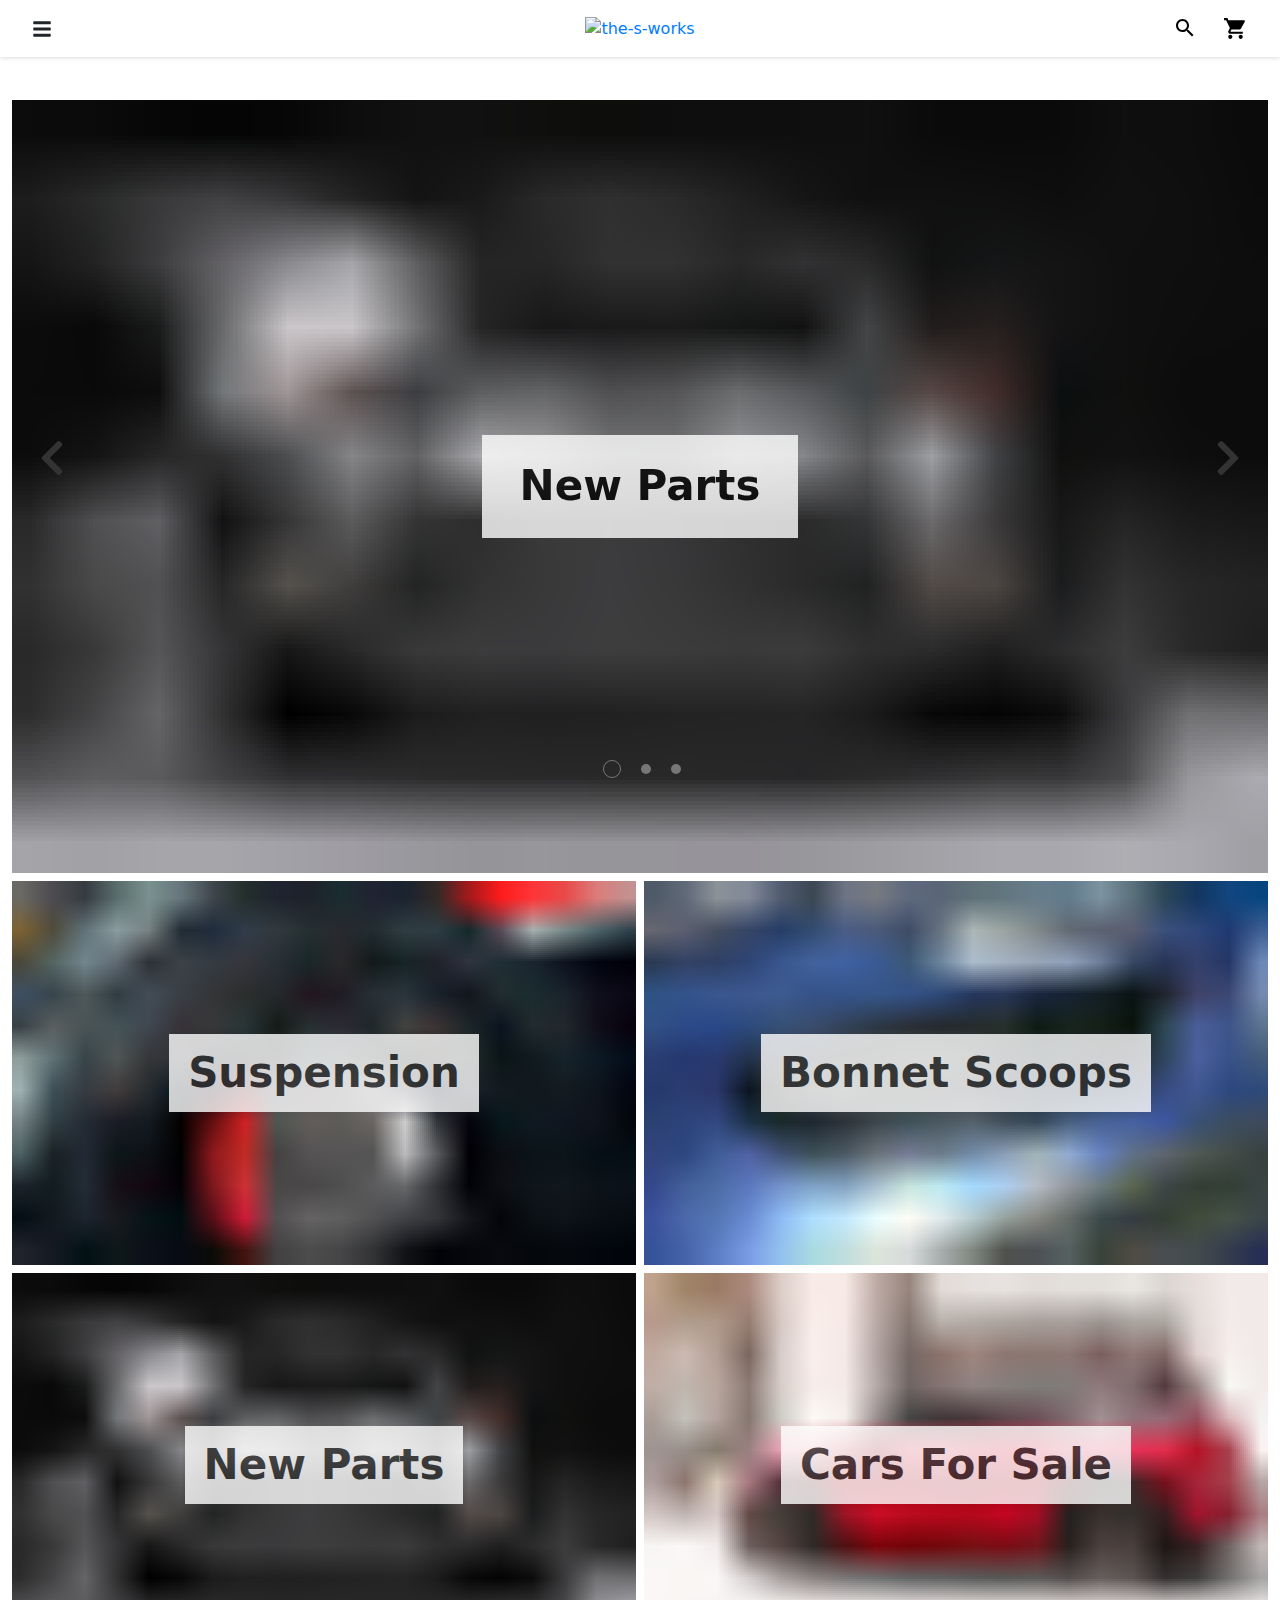
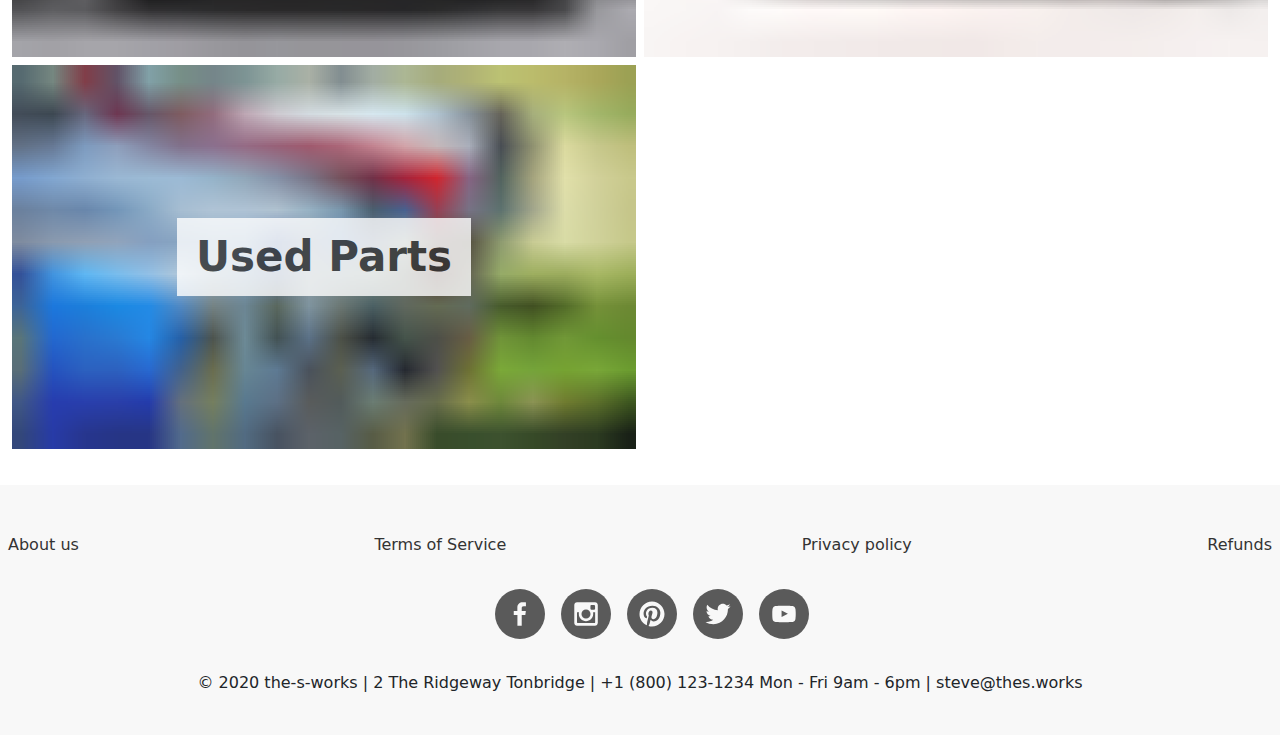
==== commit 95898392: "Updates" ====
--- a/index.html
+++ b/index.html
@@ -6,11 +6,11 @@
  * Copyright 2011-2019 Twitter, Inc.
  * Licensed under MIT (https://github.com/twbs/bootstrap/blob/master/LICENSE)
  * Forked from Normalize.css, licensed MIT (https://github.com/necolas/normalize.css/blob/master/LICENSE.md)
- */*,:after,:before{box-sizing:border-box}html{font-family:sans-serif;line-height:1.15;-webkit-text-size-adjust:100%;-webkit-tap-highlight-color:rgba(0,0,0,0)}article,aside,figcaption,figure,footer,header,hgroup,main,nav,section{display:block}body{margin:0;font-family:-apple-system,BlinkMacSystemFont,Segoe UI,Roboto,Helvetica Neue,Arial,Noto Sans,sans-serif,Apple Color Emoji,Segoe UI Emoji,Segoe UI Symbol,Noto Color Emoji;font-size:1rem;font-weight:400;line-height:1.5;color:#212529;text-align:left;background-color:#fff}[tabindex="-1"]:focus{outline:0!important}hr{box-sizing:content-box;height:0;overflow:visible}h1,h2,h3,h4,h5,h6{margin-top:0;margin-bottom:.5rem}p{margin-top:0;margin-bottom:1rem}abbr[data-original-title],abbr[title]{text-decoration:underline;-webkit-text-decoration:underline dotted;text-decoration:underline dotted;cursor:help;border-bottom:0;-webkit-text-decoration-skip-ink:none;text-decoration-skip-ink:none}address{font-style:normal;line-height:inherit}address,dl,ol,ul{margin-bottom:1rem}dl,ol,ul{margin-top:0}ol ol,ol ul,ul ol,ul ul{margin-bottom:0}dt{font-weight:700}dd{margin-bottom:.5rem;margin-left:0}blockquote{margin:0 0 1rem}b,strong{font-weight:bolder}small{font-size:80%}sub,sup{position:relative;font-size:75%;line-height:0;vertical-align:baseline}sub{bottom:-.25em}sup{top:-.5em}a{color:#007bff;text-decoration:none;background-color:transparent}a:hover{color:#0056b3;text-decoration:underline}a:not([href]):not([tabindex]),a:not([href]):not([tabindex]):focus,a:not([href]):not([tabindex]):hover{color:inherit;text-decoration:none}a:not([href]):not([tabindex]):focus{outline:0}code,kbd,pre,samp{font-family:SFMono-Regular,Menlo,Monaco,Consolas,Liberation Mono,Courier New,monospace;font-size:1em}pre{margin-top:0;margin-bottom:1rem;overflow:auto}figure{margin:0 0 1rem}img{border-style:none}img,svg{vertical-align:middle}svg{overflow:hidden}table{border-collapse:collapse}caption{padding-top:.75rem;padding-bottom:.75rem;color:#6c757d;text-align:left;caption-side:bottom}th{text-align:inherit}label{display:inline-block;margin-bottom:.5rem}button{border-radius:0}button:focus{outline:1px dotted;outline:5px auto -webkit-focus-ring-color}button,input,optgroup,select,textarea{margin:0;font-family:inherit;font-size:inherit;line-height:inherit}button,input{overflow:visible}button,select{text-transform:none}select{word-wrap:normal}[type=button],[type=reset],[type=submit],button{-webkit-appearance:button}[type=button]:not(:disabled),[type=reset]:not(:disabled),[type=submit]:not(:disabled),button:not(:disabled){cursor:pointer}[type=button]::-moz-focus-inner,[type=reset]::-moz-focus-inner,[type=submit]::-moz-focus-inner,button::-moz-focus-inner{padding:0;border-style:none}input[type=checkbox],input[type=radio]{box-sizing:border-box;padding:0}input[type=date],input[type=datetime-local],input[type=month],input[type=time]{-webkit-appearance:listbox}textarea{overflow:auto;resize:vertical}fieldset{min-width:0;padding:0;margin:0;border:0}legend{display:block;width:100%;max-width:100%;padding:0;margin-bottom:.5rem;font-size:1.5rem;line-height:inherit;color:inherit;white-space:normal}progress{vertical-align:baseline}[type=number]::-webkit-inner-spin-button,[type=number]::-webkit-outer-spin-button{height:auto}[type=search]{outline-offset:-2px;-webkit-appearance:none}[type=search]::-webkit-search-decoration{-webkit-appearance:none}::-webkit-file-upload-button{font:inherit;-webkit-appearance:button}output{display:inline-block}summary{display:list-item;cursor:pointer}template{display:none}[hidden]{display:none!important}</style><meta name="generator" content="Gatsby 2.21.1"/><title data-react-helmet="true">the-s-works</title><link data-react-helmet="true" rel="preconnect" href="https://fonts.googleapis.com"/><link data-react-helmet="true" rel="preconnect" href="https://www.google-analytics.com"/><meta data-react-helmet="true" name="description" content="Demo store description"/><link rel="sitemap" type="application/xml" href="/the-s-works/sitemap.xml"/><link rel="manifest" href="/the-s-works/manifest.webmanifest"/><meta name="theme-color" content="#333"/><link rel="apple-touch-icon" sizes="48x48" href="/the-s-works/icons/icon-48x48.png"/><link rel="apple-touch-icon" sizes="72x72" href="/the-s-works/icons/icon-72x72.png"/><link rel="apple-touch-icon" sizes="96x96" href="/the-s-works/icons/icon-96x96.png"/><link rel="apple-touch-icon" sizes="144x144" href="/the-s-works/icons/icon-144x144.png"/><link rel="apple-touch-icon" sizes="192x192" href="/the-s-works/icons/icon-192x192.png"/><link rel="apple-touch-icon" sizes="256x256" href="/the-s-works/icons/icon-256x256.png"/><link rel="apple-touch-icon" sizes="384x384" href="/the-s-works/icons/icon-384x384.png"/><link rel="apple-touch-icon" sizes="512x512" href="/the-s-works/icons/icon-512x512.png"/><link as="script" rel="preload" href="/the-s-works/webpack-runtime-5ce569845ac3e2da81db.js"/><link as="script" rel="preload" href="/the-s-works/framework-c09e1130da718714e69e.js"/><link as="script" rel="preload" href="/the-s-works/app-74ef386d67a25d2f681c.js"/><link as="script" rel="preload" href="/the-s-works/styles-2784bacaa009e3e009ba.js"/><link as="script" rel="preload" href="/the-s-works/1307c498d8d11e2c6296c55eb62fc39daeeae2e4-ca4b9ca58a711216a7e4.js"/><link as="script" rel="preload" href="/the-s-works/component---shop-theme-src-templates-main-index-jsx-fae2b8f4bd58063948f9.js"/><link as="fetch" rel="preload" href="/the-s-works/page-data/index/page-data.json" crossorigin="anonymous"/><link as="fetch" rel="preload" href="/the-s-works/page-data/app-data.json" crossorigin="anonymous"/></head><body><script>(function() { try {
+ */*,:after,:before{box-sizing:border-box}html{font-family:sans-serif;line-height:1.15;-webkit-text-size-adjust:100%;-webkit-tap-highlight-color:rgba(0,0,0,0)}article,aside,figcaption,figure,footer,header,hgroup,main,nav,section{display:block}body{margin:0;font-family:-apple-system,BlinkMacSystemFont,Segoe UI,Roboto,Helvetica Neue,Arial,Noto Sans,sans-serif,Apple Color Emoji,Segoe UI Emoji,Segoe UI Symbol,Noto Color Emoji;font-size:1rem;font-weight:400;line-height:1.5;color:#212529;text-align:left;background-color:#fff}[tabindex="-1"]:focus{outline:0!important}hr{box-sizing:content-box;height:0;overflow:visible}h1,h2,h3,h4,h5,h6{margin-top:0;margin-bottom:.5rem}p{margin-top:0;margin-bottom:1rem}abbr[data-original-title],abbr[title]{text-decoration:underline;-webkit-text-decoration:underline dotted;text-decoration:underline dotted;cursor:help;border-bottom:0;-webkit-text-decoration-skip-ink:none;text-decoration-skip-ink:none}address{font-style:normal;line-height:inherit}address,dl,ol,ul{margin-bottom:1rem}dl,ol,ul{margin-top:0}ol ol,ol ul,ul ol,ul ul{margin-bottom:0}dt{font-weight:700}dd{margin-bottom:.5rem;margin-left:0}blockquote{margin:0 0 1rem}b,strong{font-weight:bolder}small{font-size:80%}sub,sup{position:relative;font-size:75%;line-height:0;vertical-align:baseline}sub{bottom:-.25em}sup{top:-.5em}a{color:#007bff;text-decoration:none;background-color:transparent}a:hover{color:#0056b3;text-decoration:underline}a:not([href]):not([tabindex]),a:not([href]):not([tabindex]):focus,a:not([href]):not([tabindex]):hover{color:inherit;text-decoration:none}a:not([href]):not([tabindex]):focus{outline:0}code,kbd,pre,samp{font-family:SFMono-Regular,Menlo,Monaco,Consolas,Liberation Mono,Courier New,monospace;font-size:1em}pre{margin-top:0;margin-bottom:1rem;overflow:auto}figure{margin:0 0 1rem}img{border-style:none}img,svg{vertical-align:middle}svg{overflow:hidden}table{border-collapse:collapse}caption{padding-top:.75rem;padding-bottom:.75rem;color:#6c757d;text-align:left;caption-side:bottom}th{text-align:inherit}label{display:inline-block;margin-bottom:.5rem}button{border-radius:0}button:focus{outline:1px dotted;outline:5px auto -webkit-focus-ring-color}button,input,optgroup,select,textarea{margin:0;font-family:inherit;font-size:inherit;line-height:inherit}button,input{overflow:visible}button,select{text-transform:none}select{word-wrap:normal}[type=button],[type=reset],[type=submit],button{-webkit-appearance:button}[type=button]:not(:disabled),[type=reset]:not(:disabled),[type=submit]:not(:disabled),button:not(:disabled){cursor:pointer}[type=button]::-moz-focus-inner,[type=reset]::-moz-focus-inner,[type=submit]::-moz-focus-inner,button::-moz-focus-inner{padding:0;border-style:none}input[type=checkbox],input[type=radio]{box-sizing:border-box;padding:0}input[type=date],input[type=datetime-local],input[type=month],input[type=time]{-webkit-appearance:listbox}textarea{overflow:auto;resize:vertical}fieldset{min-width:0;padding:0;margin:0;border:0}legend{display:block;width:100%;max-width:100%;padding:0;margin-bottom:.5rem;font-size:1.5rem;line-height:inherit;color:inherit;white-space:normal}progress{vertical-align:baseline}[type=number]::-webkit-inner-spin-button,[type=number]::-webkit-outer-spin-button{height:auto}[type=search]{outline-offset:-2px;-webkit-appearance:none}[type=search]::-webkit-search-decoration{-webkit-appearance:none}::-webkit-file-upload-button{font:inherit;-webkit-appearance:button}output{display:inline-block}summary{display:list-item;cursor:pointer}template{display:none}[hidden]{display:none!important}</style><meta name="generator" content="Gatsby 2.21.1"/><title data-react-helmet="true">the-s-works</title><link data-react-helmet="true" rel="preconnect" href="https://fonts.googleapis.com"/><link data-react-helmet="true" rel="preconnect" href="https://www.google-analytics.com"/><meta data-react-helmet="true" name="description" content="Demo store description"/><link rel="sitemap" type="application/xml" href="/the-s-works/sitemap.xml"/><link rel="manifest" href="/the-s-works/manifest.webmanifest"/><meta name="theme-color" content="#333"/><link rel="apple-touch-icon" sizes="48x48" href="/the-s-works/icons/icon-48x48.png"/><link rel="apple-touch-icon" sizes="72x72" href="/the-s-works/icons/icon-72x72.png"/><link rel="apple-touch-icon" sizes="96x96" href="/the-s-works/icons/icon-96x96.png"/><link rel="apple-touch-icon" sizes="144x144" href="/the-s-works/icons/icon-144x144.png"/><link rel="apple-touch-icon" sizes="192x192" href="/the-s-works/icons/icon-192x192.png"/><link rel="apple-touch-icon" sizes="256x256" href="/the-s-works/icons/icon-256x256.png"/><link rel="apple-touch-icon" sizes="384x384" href="/the-s-works/icons/icon-384x384.png"/><link rel="apple-touch-icon" sizes="512x512" href="/the-s-works/icons/icon-512x512.png"/><link as="script" rel="preload" href="/the-s-works/webpack-runtime-ae94564d24c2c5b5ba43.js"/><link as="script" rel="preload" href="/the-s-works/framework-c09e1130da718714e69e.js"/><link as="script" rel="preload" href="/the-s-works/app-74ef386d67a25d2f681c.js"/><link as="script" rel="preload" href="/the-s-works/styles-2784bacaa009e3e009ba.js"/><link as="script" rel="preload" href="/the-s-works/1307c498d8d11e2c6296c55eb62fc39daeeae2e4-669c4134107e1b19c051.js"/><link as="script" rel="preload" href="/the-s-works/component---shop-theme-src-templates-main-index-jsx-fae2b8f4bd58063948f9.js"/><link as="fetch" rel="preload" href="/the-s-works/page-data/index/page-data.json" crossorigin="anonymous"/><link as="fetch" rel="preload" href="/the-s-works/page-data/app-data.json" crossorigin="anonymous"/></head><body><script>(function() { try {
         var mode = localStorage.getItem('theme-ui-color-mode');
         if (!mode) return
         document.body.classList.add('theme-ui-' + mode);
-      } catch (e) {} })();</script><div id="___gatsby"><div style="outline:none" tabindex="-1" id="gatsby-focus-wrapper"><style data-emotion-css="p6ccnw">.css-p6ccnw{font-family:"Work Sans",system-ui,sans-serif;font-weight:400;line-height:1.5;}</style><div class="css-p6ccnw"><style data-emotion-css="1m4ja8b">.css-1m4ja8b{box-sizing:border-box;margin:0;min-width:0;position:relative;overflow:visible;width:100%;background-color:var(--theme-ui-colors-background,#fff);}</style><div class="css-1m4ja8b"><style data-emotion-css="l3rx45">.css-l3rx45{box-sizing:border-box;margin:0;min-width:0;-webkit-flex-direction:column;-ms-flex-direction:column;flex-direction:column;display:-webkit-box;display:-webkit-flex;display:-ms-flexbox;display:flex;}</style><div style="min-height:100vh" class="css-l3rx45"><style data-emotion-css="1qheif8">.css-1qheif8{position:fixed;top:0;left:0;right:0;z-index:1030;box-shadow:0 0px 5px rgba(0,0,0,0.2);visibility:visible;-webkit-transition:all 200ms ease-in;transition:all 200ms ease-in;-webkit-transform:none;-ms-transform:none;transform:none;}</style><nav class="css-1qheif8"><style data-emotion-css="i4ncqx">.css-i4ncqx{box-sizing:border-box;margin:0;min-width:0;padding-top:16px;padding-bottom:16px;width:100%;background-color:white;}</style><nav class="css-i4ncqx"><style data-emotion-css="155jfsn">.css-155jfsn{box-sizing:border-box;margin:0;min-width:0;-webkit-box-pack:center;-webkit-justify-content:center;-ms-flex-pack:center;justify-content:center;-webkit-align-items:center;-webkit-box-align:center;-ms-flex-align:center;align-items:center;margin-left:auto;margin-right:auto;padding-left:16px;padding-right:16px;display:-webkit-box;display:-webkit-flex;display:-ms-flexbox;display:flex;}@media screen and (min-width:52em){.css-155jfsn{padding-left:32px;padding-right:32px;}}</style><div style="max-width:1300px" class="css-155jfsn"><style data-emotion-css="6y5iho">.css-6y5iho{box-sizing:border-box;margin:0;min-width:0;width:100px;}</style><div class="css-6y5iho"><style data-emotion-css="1enpz51">.css-1enpz51{box-sizing:border-box;margin:0;min-width:0;cursor:pointer;width:20px;height:20px;-webkit-box-pack:center;-webkit-justify-content:center;-ms-flex-pack:center;justify-content:center;display:-webkit-box;display:-webkit-flex;display:-ms-flexbox;display:flex;}</style><div class="css-1enpz51"><svg width="20px" height="20px" aria-hidden="true" focusable="false" data-prefix="fas" data-icon="bars" class="svg-inline--fa fa-bars fa-w-14" role="img" xmlns="http://www.w3.org/2000/svg" viewBox="0 0 448 512"><path fill="currentColor" d="M16 132h416c8.837 0 16-7.163 16-16V76c0-8.837-7.163-16-16-16H16C7.163 60 0 67.163 0 76v40c0 8.837 7.163 16 16 16zm0 160h416c8.837 0 16-7.163 16-16v-40c0-8.837-7.163-16-16-16H16c-8.837 0-16 7.163-16 16v40c0 8.837 7.163 16 16 16zm0 160h416c8.837 0 16-7.163 16-16v-40c0-8.837-7.163-16-16-16H16c-8.837 0-16 7.163-16 16v40c0 8.837 7.163 16 16 16z"></path></svg></div></div><style data-emotion-css="5i9hgn">.css-5i9hgn{box-sizing:border-box;margin:0;min-width:0;margin-left:auto;}</style><a aria-current="page" aria-label="Home page" style="text-decoration:none" class="css-5i9hgn" href="/the-s-works/"><style data-emotion-css="9xcta3">.css-9xcta3{box-sizing:border-box;margin:0;min-width:0;margin:auto;width:25px;height:25px;color:var(--theme-ui-colors-secondary,#77e3da);-webkit-box-pack:center;-webkit-justify-content:center;-ms-flex-pack:center;justify-content:center;display:-webkit-box;display:-webkit-flex;display:-ms-flexbox;display:flex;}@media screen and (min-width:40em){.css-9xcta3{width:30px;height:30px;}}</style><div class="css-9xcta3"><svg width="100%" height="100%" aria-hidden="true" focusable="false" data-prefix="fas" data-icon="shopping-bag" class="svg-inline--fa fa-shopping-bag fa-w-14" role="img" xmlns="http://www.w3.org/2000/svg" viewBox="0 0 448 512"><path fill="currentColor" d="M352 160v-32C352 57.42 294.579 0 224 0 153.42 0 96 57.42 96 128v32H0v272c0 44.183 35.817 80 80 80h288c44.183 0 80-35.817 80-80V160h-96zm-192-32c0-35.29 28.71-64 64-64s64 28.71 64 64v32H160v-32zm160 120c-13.255 0-24-10.745-24-24s10.745-24 24-24 24 10.745 24 24-10.745 24-24 24zm-192 0c-13.255 0-24-10.745-24-24s10.745-24 24-24 24 10.745 24 24-10.745 24-24 24z"></path></svg></div><style data-emotion-css="2mcpmt">.css-2mcpmt{box-sizing:border-box;margin:0;min-width:0;display:none;color:var(--theme-ui-colors-primary,#333);font-size:16px;}@media screen and (min-width:40em){.css-2mcpmt{display:block;}}@media screen and (min-width:40em){.css-2mcpmt{font-size:20px;}}</style><div class="css-2mcpmt">the-s-works</div></a><style data-emotion-css="avaxqh">.css-avaxqh{box-sizing:border-box;margin:0;min-width:0;margin-left:auto;width:100px;display:-webkit-box;display:-webkit-flex;display:-ms-flexbox;display:flex;}</style><div class="css-avaxqh"><div class="css-5i9hgn"><style data-emotion-css="ixa3jw">.css-ixa3jw{box-sizing:border-box;margin:0;min-width:0;cursor:pointer;width:24px;height:24px;-webkit-box-pack:center;-webkit-justify-content:center;-ms-flex-pack:center;justify-content:center;display:-webkit-box;display:-webkit-flex;display:-ms-flexbox;display:flex;}</style><div class="css-ixa3jw"><svg width="24px" height="24px" xmlns="http://www.w3.org/2000/svg" viewBox="0 0 24 24"><path d="M15.5 14h-.79l-.28-.27C15.41 12.59 16 11.11 16 9.5 16 5.91 13.09 3 9.5 3S3 5.91 3 9.5 5.91 16 9.5 16c1.61 0 3.09-.59 4.23-1.57l.27.28v.79l5 4.99L20.49 19l-4.99-5zm-6 0C7.01 14 5 11.99 5 9.5S7.01 5 9.5 5 14 7.01 14 9.5 11.99 14 9.5 14z"></path><path d="M0 0h24v24H0z" fill="none"></path></svg></div></div><style data-emotion-css="1mc0f17">.css-1mc0f17{box-sizing:border-box;margin:0;min-width:0;font-size:24px;margin-left:auto;}</style><a aria-label="Shopping cart" style="text-decoration:none" class="css-1mc0f17" href="/the-s-works/cart"><style data-emotion-css="1b18usz">.css-1b18usz{box-sizing:border-box;margin:0;min-width:0;width:25px;height:25px;color:var(--theme-ui-colors-primary,#333);-webkit-box-pack:center;-webkit-justify-content:center;-ms-flex-pack:center;justify-content:center;display:-webkit-box;display:-webkit-flex;display:-ms-flexbox;display:flex;}</style><div class="css-1b18usz"><svg width="25px" height="25px" xmlns="http://www.w3.org/2000/svg" viewBox="0 0 24 24"><path d="M7 18c-1.1 0-1.99.9-1.99 2S5.9 22 7 22s2-.9 2-2-.9-2-2-2zM1 2v2h2l3.6 7.59-1.35 2.45c-.16.28-.25.61-.25.96 0 1.1.9 2 2 2h12v-2H7.42c-.14 0-.25-.11-.25-.25l.03-.12.9-1.63h7.45c.75 0 1.41-.41 1.75-1.03l3.58-6.49c.08-.14.12-.31.12-.48 0-.55-.45-1-1-1H5.21l-.94-2H1zm16 16c-1.1 0-1.99.9-1.99 2s.89 2 1.99 2 2-.9 2-2-.9-2-2-2z"></path><path d="M0 0h24v24H0z" fill="none"></path></svg></div></a></div></div></nav></nav><style data-emotion-css="1t48mbg">.css-1t48mbg{box-sizing:border-box;margin:0;min-width:0;-webkit-flex:1;-ms-flex:1;flex:1;width:100%;margin-left:auto;margin-right:auto;margin-top:40px;}@media screen and (min-width:40em){.css-1t48mbg{margin-top:80px;}}</style><main style="max-width:1300px;height:100%" class="css-1t48mbg"><style data-emotion-css="29b0v5">.css-29b0v5{box-sizing:border-box;margin:0;min-width:0;-webkit-flex-wrap:wrap;-ms-flex-wrap:wrap;flex-wrap:wrap;padding-left:8px;padding-right:8px;padding-top:16px;margin-left:auto;margin-right:auto;display:-webkit-box;display:-webkit-flex;display:-ms-flexbox;display:flex;}</style><div style="max-width:1300px" class="css-29b0v5"><style data-emotion-css="tdpien">.css-tdpien{box-sizing:border-box;margin:0;min-width:0;width:100%;padding:4px;}</style><div class="css-tdpien"><style data-emotion-css="79elbk">.css-79elbk{position:relative;}</style><style data-emotion-css="unl981">.css-unl981{box-sizing:border-box;margin:0;min-width:0;width:100%;position:relative;}</style><div class="css-unl981"><div class="carousel"><div class="horizontalSlider___281Ls carousel__slider carousel__slider--horizontal" aria-live="polite" tabindex="0" role="listbox"><div class="carousel__slider-tray-wrapper carousel__slider-tray-wrap--horizontal"><ul class="sliderTray___-vHFQ sliderAnimation___300FY carousel__slider-tray carousel__slider-tray--horizontal" style="width:300%;transform:translateX(0%) translateX(0px);flex-direction:row"><li tabindex="0" aria-selected="true" role="option" class="slide___3-Nqo slideHorizontal___1NzNV carousel__slide carousel__slide--visible" style="width:33.333333333333336%;padding-bottom:20.512820512820515%"><div class="slideInner___2mfX9 carousel__inner-slide"><style data-emotion-css="qa10il">.css-qa10il{color:var(--theme-ui-colors-black,#000);-webkit-text-decoration:none;text-decoration:none;}.css-qa10il:hover,.css-qa10il:focus,.css-qa10il .active{color:var(--theme-ui-colors-black,#000);-webkit-text-decoration:none;text-decoration:none;}</style><a class="css-qa10il" href="/the-s-works/collection/new"><style data-emotion-css="uygecu">.css-uygecu{box-sizing:border-box;margin:0;min-width:0;position:relative;}.css-uygecu .e167crp30{-webkit-transition-property:all;transition-property:all;-webkit-transition-duration:0.6s;transition-duration:0.6s;-webkit-transition-timing-function:ease-in-out;transition-timing-function:ease-in-out;-webkit-transition-delay:0s;transition-delay:0s;}.css-uygecu:hover .e167crp30{-webkit-transform:scale(1.05);-ms-transform:scale(1.05);transform:scale(1.05);-webkit-transition-property:all;transition-property:all;-webkit-transition-duration:0.6s;transition-duration:0.6s;-webkit-transition-timing-function:ease-in-out;transition-timing-function:ease-in-out;-webkit-transition-delay:0s;transition-delay:0s;}</style><div class="css-uygecu e167crp31"><style data-emotion-css="i6bazn">.css-i6bazn{overflow:hidden;}</style><style data-emotion-css="18v1cju">.css-18v1cju{box-sizing:border-box;margin:0;min-width:0;overflow:hidden;}</style><div class="css-18v1cju"><div class="css-0 e167crp30 gatsby-image-wrapper" style="position:relative;overflow:hidden"><div aria-hidden="true" style="width:100%;padding-bottom:61.53846153846154%"></div><img aria-hidden="true" src="[data-uri]" alt="New Parts" style="position:absolute;top:0;left:0;width:100%;height:100%;object-fit:cover;object-position:center;opacity:1;transition-delay:500ms"/><noscript><picture><source type='image/webp' srcset="/the-s-works/static/3dbaaa8d0e4b26170d165cc3a30d949d/2609f/yuvraj-singh-zKILixwL90A-unsplash.webp 325w,
+      } catch (e) {} })();</script><div id="___gatsby"><div style="outline:none" tabindex="-1" id="gatsby-focus-wrapper"><style data-emotion-css="p6ccnw">.css-p6ccnw{font-family:"Work Sans",system-ui,sans-serif;font-weight:400;line-height:1.5;}</style><div class="css-p6ccnw"><style data-emotion-css="1m4ja8b">.css-1m4ja8b{box-sizing:border-box;margin:0;min-width:0;position:relative;overflow:visible;width:100%;background-color:var(--theme-ui-colors-background,#fff);}</style><div class="css-1m4ja8b"><style data-emotion-css="l3rx45">.css-l3rx45{box-sizing:border-box;margin:0;min-width:0;-webkit-flex-direction:column;-ms-flex-direction:column;flex-direction:column;display:-webkit-box;display:-webkit-flex;display:-ms-flexbox;display:flex;}</style><div style="min-height:100vh" class="css-l3rx45"><style data-emotion-css="1qheif8">.css-1qheif8{position:fixed;top:0;left:0;right:0;z-index:1030;box-shadow:0 0px 5px rgba(0,0,0,0.2);visibility:visible;-webkit-transition:all 200ms ease-in;transition:all 200ms ease-in;-webkit-transform:none;-ms-transform:none;transform:none;}</style><nav class="css-1qheif8"><style data-emotion-css="i4ncqx">.css-i4ncqx{box-sizing:border-box;margin:0;min-width:0;padding-top:16px;padding-bottom:16px;width:100%;background-color:white;}</style><nav class="css-i4ncqx"><style data-emotion-css="155jfsn">.css-155jfsn{box-sizing:border-box;margin:0;min-width:0;-webkit-box-pack:center;-webkit-justify-content:center;-ms-flex-pack:center;justify-content:center;-webkit-align-items:center;-webkit-box-align:center;-ms-flex-align:center;align-items:center;margin-left:auto;margin-right:auto;padding-left:16px;padding-right:16px;display:-webkit-box;display:-webkit-flex;display:-ms-flexbox;display:flex;}@media screen and (min-width:52em){.css-155jfsn{padding-left:32px;padding-right:32px;}}</style><div style="max-width:1300px" class="css-155jfsn"><style data-emotion-css="6y5iho">.css-6y5iho{box-sizing:border-box;margin:0;min-width:0;width:100px;}</style><div class="css-6y5iho"><style data-emotion-css="1enpz51">.css-1enpz51{box-sizing:border-box;margin:0;min-width:0;cursor:pointer;width:20px;height:20px;-webkit-box-pack:center;-webkit-justify-content:center;-ms-flex-pack:center;justify-content:center;display:-webkit-box;display:-webkit-flex;display:-ms-flexbox;display:flex;}</style><div class="css-1enpz51"><svg width="20px" height="20px" aria-hidden="true" focusable="false" data-prefix="fas" data-icon="bars" class="svg-inline--fa fa-bars fa-w-14" role="img" xmlns="http://www.w3.org/2000/svg" viewBox="0 0 448 512"><path fill="currentColor" d="M16 132h416c8.837 0 16-7.163 16-16V76c0-8.837-7.163-16-16-16H16C7.163 60 0 67.163 0 76v40c0 8.837 7.163 16 16 16zm0 160h416c8.837 0 16-7.163 16-16v-40c0-8.837-7.163-16-16-16H16c-8.837 0-16 7.163-16 16v40c0 8.837 7.163 16 16 16zm0 160h416c8.837 0 16-7.163 16-16v-40c0-8.837-7.163-16-16-16H16c-8.837 0-16 7.163-16 16v40c0 8.837 7.163 16 16 16z"></path></svg></div></div><style data-emotion-css="5i9hgn">.css-5i9hgn{box-sizing:border-box;margin:0;min-width:0;margin-left:auto;}</style><a aria-current="page" aria-label="Home page" style="text-decoration:none" class="css-5i9hgn" href="/the-s-works/"><style data-emotion-css="147sjjd">.css-147sjjd{height:56px;}</style><img src="https://github.com/ARChilton/the-s-works/blob/master/the-s-works.jpg?raw=true" alt="the-s-works" class="css-147sjjd"/></a><style data-emotion-css="avaxqh">.css-avaxqh{box-sizing:border-box;margin:0;min-width:0;margin-left:auto;width:100px;display:-webkit-box;display:-webkit-flex;display:-ms-flexbox;display:flex;}</style><div class="css-avaxqh"><div class="css-5i9hgn"><style data-emotion-css="ixa3jw">.css-ixa3jw{box-sizing:border-box;margin:0;min-width:0;cursor:pointer;width:24px;height:24px;-webkit-box-pack:center;-webkit-justify-content:center;-ms-flex-pack:center;justify-content:center;display:-webkit-box;display:-webkit-flex;display:-ms-flexbox;display:flex;}</style><div class="css-ixa3jw"><svg width="24px" height="24px" xmlns="http://www.w3.org/2000/svg" viewBox="0 0 24 24"><path d="M15.5 14h-.79l-.28-.27C15.41 12.59 16 11.11 16 9.5 16 5.91 13.09 3 9.5 3S3 5.91 3 9.5 5.91 16 9.5 16c1.61 0 3.09-.59 4.23-1.57l.27.28v.79l5 4.99L20.49 19l-4.99-5zm-6 0C7.01 14 5 11.99 5 9.5S7.01 5 9.5 5 14 7.01 14 9.5 11.99 14 9.5 14z"></path><path d="M0 0h24v24H0z" fill="none"></path></svg></div></div><style data-emotion-css="1mc0f17">.css-1mc0f17{box-sizing:border-box;margin:0;min-width:0;font-size:24px;margin-left:auto;}</style><a aria-label="Shopping cart" style="text-decoration:none" class="css-1mc0f17" href="/the-s-works/cart"><style data-emotion-css="1b18usz">.css-1b18usz{box-sizing:border-box;margin:0;min-width:0;width:25px;height:25px;color:var(--theme-ui-colors-primary,#333);-webkit-box-pack:center;-webkit-justify-content:center;-ms-flex-pack:center;justify-content:center;display:-webkit-box;display:-webkit-flex;display:-ms-flexbox;display:flex;}</style><div class="css-1b18usz"><svg width="25px" height="25px" xmlns="http://www.w3.org/2000/svg" viewBox="0 0 24 24"><path d="M7 18c-1.1 0-1.99.9-1.99 2S5.9 22 7 22s2-.9 2-2-.9-2-2-2zM1 2v2h2l3.6 7.59-1.35 2.45c-.16.28-.25.61-.25.96 0 1.1.9 2 2 2h12v-2H7.42c-.14 0-.25-.11-.25-.25l.03-.12.9-1.63h7.45c.75 0 1.41-.41 1.75-1.03l3.58-6.49c.08-.14.12-.31.12-.48 0-.55-.45-1-1-1H5.21l-.94-2H1zm16 16c-1.1 0-1.99.9-1.99 2s.89 2 1.99 2 2-.9 2-2-.9-2-2-2z"></path><path d="M0 0h24v24H0z" fill="none"></path></svg></div></a></div></div></nav></nav><style data-emotion-css="1t48mbg">.css-1t48mbg{box-sizing:border-box;margin:0;min-width:0;-webkit-flex:1;-ms-flex:1;flex:1;width:100%;margin-left:auto;margin-right:auto;margin-top:40px;}@media screen and (min-width:40em){.css-1t48mbg{margin-top:80px;}}</style><main style="max-width:1300px;height:100%" class="css-1t48mbg"><style data-emotion-css="29b0v5">.css-29b0v5{box-sizing:border-box;margin:0;min-width:0;-webkit-flex-wrap:wrap;-ms-flex-wrap:wrap;flex-wrap:wrap;padding-left:8px;padding-right:8px;padding-top:16px;margin-left:auto;margin-right:auto;display:-webkit-box;display:-webkit-flex;display:-ms-flexbox;display:flex;}</style><div style="max-width:1300px" class="css-29b0v5"><style data-emotion-css="tdpien">.css-tdpien{box-sizing:border-box;margin:0;min-width:0;width:100%;padding:4px;}</style><div class="css-tdpien"><style data-emotion-css="79elbk">.css-79elbk{position:relative;}</style><style data-emotion-css="unl981">.css-unl981{box-sizing:border-box;margin:0;min-width:0;width:100%;position:relative;}</style><div class="css-unl981"><div class="carousel"><div class="horizontalSlider___281Ls carousel__slider carousel__slider--horizontal" aria-live="polite" tabindex="0" role="listbox"><div class="carousel__slider-tray-wrapper carousel__slider-tray-wrap--horizontal"><ul class="sliderTray___-vHFQ sliderAnimation___300FY carousel__slider-tray carousel__slider-tray--horizontal" style="width:300%;transform:translateX(0%) translateX(0px);flex-direction:row"><li tabindex="0" aria-selected="true" role="option" class="slide___3-Nqo slideHorizontal___1NzNV carousel__slide carousel__slide--visible" style="width:33.333333333333336%;padding-bottom:20.512820512820515%"><div class="slideInner___2mfX9 carousel__inner-slide"><style data-emotion-css="qa10il">.css-qa10il{color:var(--theme-ui-colors-black,#000);-webkit-text-decoration:none;text-decoration:none;}.css-qa10il:hover,.css-qa10il:focus,.css-qa10il .active{color:var(--theme-ui-colors-black,#000);-webkit-text-decoration:none;text-decoration:none;}</style><a class="css-qa10il" href="/the-s-works/collection/new"><style data-emotion-css="uygecu">.css-uygecu{box-sizing:border-box;margin:0;min-width:0;position:relative;}.css-uygecu .e167crp30{-webkit-transition-property:all;transition-property:all;-webkit-transition-duration:0.6s;transition-duration:0.6s;-webkit-transition-timing-function:ease-in-out;transition-timing-function:ease-in-out;-webkit-transition-delay:0s;transition-delay:0s;}.css-uygecu:hover .e167crp30{-webkit-transform:scale(1.05);-ms-transform:scale(1.05);transform:scale(1.05);-webkit-transition-property:all;transition-property:all;-webkit-transition-duration:0.6s;transition-duration:0.6s;-webkit-transition-timing-function:ease-in-out;transition-timing-function:ease-in-out;-webkit-transition-delay:0s;transition-delay:0s;}</style><div class="css-uygecu e167crp31"><style data-emotion-css="i6bazn">.css-i6bazn{overflow:hidden;}</style><style data-emotion-css="18v1cju">.css-18v1cju{box-sizing:border-box;margin:0;min-width:0;overflow:hidden;}</style><div class="css-18v1cju"><div class="css-0 e167crp30 gatsby-image-wrapper" style="position:relative;overflow:hidden"><div aria-hidden="true" style="width:100%;padding-bottom:61.53846153846154%"></div><img aria-hidden="true" src="[data-uri]" alt="New Parts" style="position:absolute;top:0;left:0;width:100%;height:100%;object-fit:cover;object-position:center;opacity:1;transition-delay:500ms"/><noscript><picture><source type='image/webp' srcset="/the-s-works/static/3dbaaa8d0e4b26170d165cc3a30d949d/2609f/yuvraj-singh-zKILixwL90A-unsplash.webp 325w,
 /the-s-works/static/3dbaaa8d0e4b26170d165cc3a30d949d/3e7dc/yuvraj-singh-zKILixwL90A-unsplash.webp 650w,
 /the-s-works/static/3dbaaa8d0e4b26170d165cc3a30d949d/2e5dd/yuvraj-singh-zKILixwL90A-unsplash.webp 1300w,
 /the-s-works/static/3dbaaa8d0e4b26170d165cc3a30d949d/df6e6/yuvraj-singh-zKILixwL90A-unsplash.webp 1950w,
@@ -46,13 +46,43 @@
 /the-s-works/static/f9f2c6abb5eef84bd3c72c2251a4e1f0/98a87/kevin-bhagat-Io8Otik783M-unsplash.png 650w,
 /the-s-works/static/f9f2c6abb5eef84bd3c72c2251a4e1f0/89d53/kevin-bhagat-Io8Otik783M-unsplash.png 1300w,
 /the-s-works/static/f9f2c6abb5eef84bd3c72c2251a4e1f0/60d78/kevin-bhagat-Io8Otik783M-unsplash.png 1950w,
-/the-s-works/static/f9f2c6abb5eef84bd3c72c2251a4e1f0/87675/kevin-bhagat-Io8Otik783M-unsplash.png 2000w" src="/the-s-works/static/f9f2c6abb5eef84bd3c72c2251a4e1f0/89d53/kevin-bhagat-Io8Otik783M-unsplash.png" alt="Cars for sale" style="position:absolute;top:0;left:0;opacity:1;width:100%;height:100%;object-fit:cover;object-position:center"/></picture></noscript></div></div><div class="css-chz01h"><div class="css-lhke4b"><div class="css-475knr"><h2 class="css-1kgi8yw">Cars for sale</h2><div class="css-cpwxwz"></div></div></div></div></div></a></div></li></ul></div></div><style data-emotion-css="e5rulv">.css-e5rulv{display:none;position:absolute;bottom:36%;left:4px;z-index:2;border:0;background-color:transparent;color:var(--theme-ui-colors-primary,#333);padding-top:8px;padding-bottom:8px;padding-left:0;padding-right:0;}@media screen and (min-width:40em){.css-e5rulv{display:block;bottom:50%;padding-left:16px;padding-right:16px;}}</style><button type="button" aria-label="previous slide" class="buttonBack___1mlaL carousel__back-button css-e5rulv"><style data-emotion-css="qqp3vu">.css-qqp3vu{box-sizing:border-box;margin:0;min-width:0;width:40px;height:40px;-webkit-box-pack:center;-webkit-justify-content:center;-ms-flex-pack:center;justify-content:center;display:-webkit-box;display:-webkit-flex;display:-ms-flexbox;display:flex;}</style><div class="css-qqp3vu"><svg width="40px" height="40px" aria-hidden="true" focusable="false" data-prefix="fas" data-icon="chevron-left" class="svg-inline--fa fa-chevron-left fa-w-10" role="img" xmlns="http://www.w3.org/2000/svg" viewBox="0 0 320 512"><path fill="currentColor" d="M34.52 239.03L228.87 44.69c9.37-9.37 24.57-9.37 33.94 0l22.67 22.67c9.36 9.36 9.37 24.52.04 33.9L131.49 256l154.02 154.75c9.34 9.38 9.32 24.54-.04 33.9l-22.67 22.67c-9.37 9.37-24.57 9.37-33.94 0L34.52 272.97c-9.37-9.37-9.37-24.57 0-33.94z"></path></svg></div></button><style data-emotion-css="19y4xkx">.css-19y4xkx{display:none;position:absolute;bottom:36%;right:4px;z-index:2;border:0;background-color:transparent;color:var(--theme-ui-colors-primary,#333);padding-top:8px;padding-bottom:8px;padding-left:0;padding-right:0;}@media screen and (min-width:40em){.css-19y4xkx{display:block;bottom:50%;padding-left:16px;padding-right:16px;}}</style><button type="button" aria-label="next slide" class="buttonNext___2mOCa carousel__next-button css-19y4xkx"><div class="css-qqp3vu"><svg width="40px" height="40px" aria-hidden="true" focusable="false" data-prefix="fas" data-icon="chevron-right" class="svg-inline--fa fa-chevron-right fa-w-10" role="img" xmlns="http://www.w3.org/2000/svg" viewBox="0 0 320 512"><path fill="currentColor" d="M285.476 272.971L91.132 467.314c-9.373 9.373-24.569 9.373-33.941 0l-22.667-22.667c-9.357-9.357-9.375-24.522-.04-33.901L188.505 256 34.484 101.255c-9.335-9.379-9.317-24.544.04-33.901l22.667-22.667c9.373-9.373 24.569-9.373 33.941 0L285.475 239.03c9.373 9.372 9.373 24.568.001 33.941z"></path></svg></div></button><style data-emotion-css="1vu6hy1">.css-1vu6hy1{display:none;position:absolute;bottom:10%;left:40%;z-index:2;border:0;background-color:transparent;color:var(--theme-ui-colors-primary,#333);padding-top:8px;padding-bottom:8px;padding-left:16px;padding-right:16px;}@media screen and (min-width:40em){.css-1vu6hy1{display:block;left:45%;}}</style><div class="carousel__dot-group css-1vu6hy1"><button aria-label="slide dot" type="button" class="dot___3c3SI carousel__dot carousel__dot--0 carousel__dot--selected" disabled=""><span></span></button><button aria-label="slide dot" type="button" class="dot___3c3SI carousel__dot carousel__dot--1"><span></span></button><button aria-label="slide dot" type="button" class="dot___3c3SI carousel__dot carousel__dot--2"><span></span></button></div></div></div></div><style data-emotion-css="othmt1">.css-othmt1{box-sizing:border-box;margin:0;min-width:0;width:100%;padding:4px;}@media screen and (min-width:40em){.css-othmt1{width:50%;}}</style><div class="css-othmt1"><style data-emotion-css="1qgv5v9">.css-1qgv5v9{color:var(--theme-ui-colors-primary,#333);-webkit-text-decoration:none;text-decoration:none;}.css-1qgv5v9:hover,.css-1qgv5v9:focus,.css-1qgv5v9 .active{color:var(--theme-ui-colors-primary,#333);-webkit-text-decoration:none;text-decoration:none;}</style><a class="css-1qgv5v9" href="/the-s-works/collection/bonnet-scoops"><div class="css-uygecu e167crp31"><div class="css-18v1cju"><div class="css-0 e167crp30 gatsby-image-wrapper" style="position:relative;overflow:hidden"><div aria-hidden="true" style="width:100%;padding-bottom:61.53846153846154%"></div><img aria-hidden="true" src="[data-uri]" alt="Bonnet Scoops" style="position:absolute;top:0;left:0;width:100%;height:100%;object-fit:cover;object-position:center;opacity:1;transition-delay:500ms"/><noscript><picture><source type='image/webp' srcset="/the-s-works/static/1795147a89a8d52ff22fe83be18ed025/2609f/s-l1600_1.webp 325w,
+/the-s-works/static/f9f2c6abb5eef84bd3c72c2251a4e1f0/87675/kevin-bhagat-Io8Otik783M-unsplash.png 2000w" src="/the-s-works/static/f9f2c6abb5eef84bd3c72c2251a4e1f0/89d53/kevin-bhagat-Io8Otik783M-unsplash.png" alt="Cars for sale" style="position:absolute;top:0;left:0;opacity:1;width:100%;height:100%;object-fit:cover;object-position:center"/></picture></noscript></div></div><div class="css-chz01h"><div class="css-lhke4b"><div class="css-475knr"><h2 class="css-1kgi8yw">Cars for sale</h2><div class="css-cpwxwz"></div></div></div></div></div></a></div></li></ul></div></div><style data-emotion-css="e5rulv">.css-e5rulv{display:none;position:absolute;bottom:36%;left:4px;z-index:2;border:0;background-color:transparent;color:var(--theme-ui-colors-primary,#333);padding-top:8px;padding-bottom:8px;padding-left:0;padding-right:0;}@media screen and (min-width:40em){.css-e5rulv{display:block;bottom:50%;padding-left:16px;padding-right:16px;}}</style><button type="button" aria-label="previous slide" class="buttonBack___1mlaL carousel__back-button css-e5rulv"><style data-emotion-css="qqp3vu">.css-qqp3vu{box-sizing:border-box;margin:0;min-width:0;width:40px;height:40px;-webkit-box-pack:center;-webkit-justify-content:center;-ms-flex-pack:center;justify-content:center;display:-webkit-box;display:-webkit-flex;display:-ms-flexbox;display:flex;}</style><div class="css-qqp3vu"><svg width="40px" height="40px" aria-hidden="true" focusable="false" data-prefix="fas" data-icon="chevron-left" class="svg-inline--fa fa-chevron-left fa-w-10" role="img" xmlns="http://www.w3.org/2000/svg" viewBox="0 0 320 512"><path fill="currentColor" d="M34.52 239.03L228.87 44.69c9.37-9.37 24.57-9.37 33.94 0l22.67 22.67c9.36 9.36 9.37 24.52.04 33.9L131.49 256l154.02 154.75c9.34 9.38 9.32 24.54-.04 33.9l-22.67 22.67c-9.37 9.37-24.57 9.37-33.94 0L34.52 272.97c-9.37-9.37-9.37-24.57 0-33.94z"></path></svg></div></button><style data-emotion-css="19y4xkx">.css-19y4xkx{display:none;position:absolute;bottom:36%;right:4px;z-index:2;border:0;background-color:transparent;color:var(--theme-ui-colors-primary,#333);padding-top:8px;padding-bottom:8px;padding-left:0;padding-right:0;}@media screen and (min-width:40em){.css-19y4xkx{display:block;bottom:50%;padding-left:16px;padding-right:16px;}}</style><button type="button" aria-label="next slide" class="buttonNext___2mOCa carousel__next-button css-19y4xkx"><div class="css-qqp3vu"><svg width="40px" height="40px" aria-hidden="true" focusable="false" data-prefix="fas" data-icon="chevron-right" class="svg-inline--fa fa-chevron-right fa-w-10" role="img" xmlns="http://www.w3.org/2000/svg" viewBox="0 0 320 512"><path fill="currentColor" d="M285.476 272.971L91.132 467.314c-9.373 9.373-24.569 9.373-33.941 0l-22.667-22.667c-9.357-9.357-9.375-24.522-.04-33.901L188.505 256 34.484 101.255c-9.335-9.379-9.317-24.544.04-33.901l22.667-22.667c9.373-9.373 24.569-9.373 33.941 0L285.475 239.03c9.373 9.372 9.373 24.568.001 33.941z"></path></svg></div></button><style data-emotion-css="1vu6hy1">.css-1vu6hy1{display:none;position:absolute;bottom:10%;left:40%;z-index:2;border:0;background-color:transparent;color:var(--theme-ui-colors-primary,#333);padding-top:8px;padding-bottom:8px;padding-left:16px;padding-right:16px;}@media screen and (min-width:40em){.css-1vu6hy1{display:block;left:45%;}}</style><div class="carousel__dot-group css-1vu6hy1"><button aria-label="slide dot" type="button" class="dot___3c3SI carousel__dot carousel__dot--0 carousel__dot--selected" disabled=""><span></span></button><button aria-label="slide dot" type="button" class="dot___3c3SI carousel__dot carousel__dot--1"><span></span></button><button aria-label="slide dot" type="button" class="dot___3c3SI carousel__dot carousel__dot--2"><span></span></button></div></div></div></div><style data-emotion-css="othmt1">.css-othmt1{box-sizing:border-box;margin:0;min-width:0;width:100%;padding:4px;}@media screen and (min-width:40em){.css-othmt1{width:50%;}}</style><div class="css-othmt1"><style data-emotion-css="1qgv5v9">.css-1qgv5v9{color:var(--theme-ui-colors-primary,#333);-webkit-text-decoration:none;text-decoration:none;}.css-1qgv5v9:hover,.css-1qgv5v9:focus,.css-1qgv5v9 .active{color:var(--theme-ui-colors-primary,#333);-webkit-text-decoration:none;text-decoration:none;}</style><a class="css-1qgv5v9" href="/the-s-works/collection/suspension"><div class="css-uygecu e167crp31"><div class="css-18v1cju"><div class="css-0 e167crp30 gatsby-image-wrapper" style="position:relative;overflow:hidden"><div aria-hidden="true" style="width:100%;padding-bottom:61.53846153846154%"></div><img aria-hidden="true" src="[data-uri]" alt="Suspension" style="position:absolute;top:0;left:0;width:100%;height:100%;object-fit:cover;object-position:center;opacity:1;transition-delay:500ms"/><noscript><picture><source type='image/webp' srcset="/the-s-works/static/5fa193e0f238a6ad826ffe453f83a4a3/2609f/b3015fbd-84c9-4bda-bc06-a447df8ff169.webp 325w,
+/the-s-works/static/5fa193e0f238a6ad826ffe453f83a4a3/3e7dc/b3015fbd-84c9-4bda-bc06-a447df8ff169.webp 650w,
+/the-s-works/static/5fa193e0f238a6ad826ffe453f83a4a3/c44cc/b3015fbd-84c9-4bda-bc06-a447df8ff169.webp 1080w" sizes="(max-width: 1080px) 100vw, 1080px" /><source srcset="/the-s-works/static/5fa193e0f238a6ad826ffe453f83a4a3/13c96/b3015fbd-84c9-4bda-bc06-a447df8ff169.jpg 325w,
+/the-s-works/static/5fa193e0f238a6ad826ffe453f83a4a3/5c84b/b3015fbd-84c9-4bda-bc06-a447df8ff169.jpg 650w,
+/the-s-works/static/5fa193e0f238a6ad826ffe453f83a4a3/b4a05/b3015fbd-84c9-4bda-bc06-a447df8ff169.jpg 1080w" sizes="(max-width: 1080px) 100vw, 1080px" /><img loading="lazy" sizes="(max-width: 1080px) 100vw, 1080px" srcset="/the-s-works/static/5fa193e0f238a6ad826ffe453f83a4a3/13c96/b3015fbd-84c9-4bda-bc06-a447df8ff169.jpg 325w,
+/the-s-works/static/5fa193e0f238a6ad826ffe453f83a4a3/5c84b/b3015fbd-84c9-4bda-bc06-a447df8ff169.jpg 650w,
+/the-s-works/static/5fa193e0f238a6ad826ffe453f83a4a3/b4a05/b3015fbd-84c9-4bda-bc06-a447df8ff169.jpg 1080w" src="/the-s-works/static/5fa193e0f238a6ad826ffe453f83a4a3/b4a05/b3015fbd-84c9-4bda-bc06-a447df8ff169.jpg" alt="Suspension" style="position:absolute;top:0;left:0;opacity:1;width:100%;height:100%;object-fit:cover;object-position:center"/></picture></noscript></div></div><div class="css-chz01h"><div class="css-lhke4b"><div class="css-475knr"><h2 class="css-1kgi8yw">Suspension</h2><div class="css-cpwxwz"></div></div></div></div></div></a></div><div class="css-othmt1"><a class="css-1qgv5v9" href="/the-s-works/collection/bonnet-scoops"><div class="css-uygecu e167crp31"><div class="css-18v1cju"><div class="css-0 e167crp30 gatsby-image-wrapper" style="position:relative;overflow:hidden"><div aria-hidden="true" style="width:100%;padding-bottom:61.53846153846154%"></div><img aria-hidden="true" src="[data-uri]" alt="Bonnet Scoops" style="position:absolute;top:0;left:0;width:100%;height:100%;object-fit:cover;object-position:center;opacity:1;transition-delay:500ms"/><noscript><picture><source type='image/webp' srcset="/the-s-works/static/1795147a89a8d52ff22fe83be18ed025/2609f/s-l1600_1.webp 325w,
 /the-s-works/static/1795147a89a8d52ff22fe83be18ed025/3e7dc/s-l1600_1.webp 650w,
 /the-s-works/static/1795147a89a8d52ff22fe83be18ed025/e32cc/s-l1600_1.webp 1178w" sizes="(max-width: 1178px) 100vw, 1178px" /><source srcset="/the-s-works/static/1795147a89a8d52ff22fe83be18ed025/13c96/s-l1600_1.jpg 325w,
 /the-s-works/static/1795147a89a8d52ff22fe83be18ed025/5c84b/s-l1600_1.jpg 650w,
 /the-s-works/static/1795147a89a8d52ff22fe83be18ed025/d0563/s-l1600_1.jpg 1178w" sizes="(max-width: 1178px) 100vw, 1178px" /><img loading="lazy" sizes="(max-width: 1178px) 100vw, 1178px" srcset="/the-s-works/static/1795147a89a8d52ff22fe83be18ed025/13c96/s-l1600_1.jpg 325w,
 /the-s-works/static/1795147a89a8d52ff22fe83be18ed025/5c84b/s-l1600_1.jpg 650w,
-/the-s-works/static/1795147a89a8d52ff22fe83be18ed025/d0563/s-l1600_1.jpg 1178w" src="/the-s-works/static/1795147a89a8d52ff22fe83be18ed025/d0563/s-l1600_1.jpg" alt="Bonnet Scoops" style="position:absolute;top:0;left:0;opacity:1;width:100%;height:100%;object-fit:cover;object-position:center"/></picture></noscript></div></div><div class="css-chz01h"><div class="css-lhke4b"><div class="css-475knr"><h2 class="css-1kgi8yw">Bonnet Scoops</h2><div class="css-cpwxwz"></div></div></div></div></div></a></div><div class="css-othmt1"><a class="css-1qgv5v9" href="/the-s-works/collection/used"><div class="css-uygecu e167crp31"><div class="css-18v1cju"><div class="css-0 e167crp30 gatsby-image-wrapper" style="position:relative;overflow:hidden"><div aria-hidden="true" style="width:100%;padding-bottom:61.53846153846154%"></div><img aria-hidden="true" src="[data-uri]" alt="Used Parts" style="position:absolute;top:0;left:0;width:100%;height:100%;object-fit:cover;object-position:center;opacity:1;transition-delay:500ms"/><noscript><picture><source type='image/webp' srcset="/the-s-works/static/72a4e6254e51ac20034c7901b9d125ed/2609f/darren-nunis-PoCug_sy158-unsplash.webp 325w,
+/the-s-works/static/1795147a89a8d52ff22fe83be18ed025/d0563/s-l1600_1.jpg 1178w" src="/the-s-works/static/1795147a89a8d52ff22fe83be18ed025/d0563/s-l1600_1.jpg" alt="Bonnet Scoops" style="position:absolute;top:0;left:0;opacity:1;width:100%;height:100%;object-fit:cover;object-position:center"/></picture></noscript></div></div><div class="css-chz01h"><div class="css-lhke4b"><div class="css-475knr"><h2 class="css-1kgi8yw">Bonnet Scoops</h2><div class="css-cpwxwz"></div></div></div></div></div></a></div><div class="css-othmt1"><a class="css-1qgv5v9" href="/the-s-works/collection/new"><div class="css-uygecu e167crp31"><div class="css-18v1cju"><div class="css-0 e167crp30 gatsby-image-wrapper" style="position:relative;overflow:hidden"><div aria-hidden="true" style="width:100%;padding-bottom:61.53846153846154%"></div><img aria-hidden="true" src="[data-uri]" alt="New Parts" style="position:absolute;top:0;left:0;width:100%;height:100%;object-fit:cover;object-position:center;opacity:1;transition-delay:500ms"/><noscript><picture><source type='image/webp' srcset="/the-s-works/static/3dbaaa8d0e4b26170d165cc3a30d949d/2609f/yuvraj-singh-zKILixwL90A-unsplash.webp 325w,
+/the-s-works/static/3dbaaa8d0e4b26170d165cc3a30d949d/3e7dc/yuvraj-singh-zKILixwL90A-unsplash.webp 650w,
+/the-s-works/static/3dbaaa8d0e4b26170d165cc3a30d949d/2e5dd/yuvraj-singh-zKILixwL90A-unsplash.webp 1300w,
+/the-s-works/static/3dbaaa8d0e4b26170d165cc3a30d949d/df6e6/yuvraj-singh-zKILixwL90A-unsplash.webp 1950w,
+/the-s-works/static/3dbaaa8d0e4b26170d165cc3a30d949d/543ed/yuvraj-singh-zKILixwL90A-unsplash.webp 2000w" sizes="(max-width: 1300px) 100vw, 1300px" /><source srcset="/the-s-works/static/3dbaaa8d0e4b26170d165cc3a30d949d/6541c/yuvraj-singh-zKILixwL90A-unsplash.png 325w,
+/the-s-works/static/3dbaaa8d0e4b26170d165cc3a30d949d/98a87/yuvraj-singh-zKILixwL90A-unsplash.png 650w,
+/the-s-works/static/3dbaaa8d0e4b26170d165cc3a30d949d/89d53/yuvraj-singh-zKILixwL90A-unsplash.png 1300w,
+/the-s-works/static/3dbaaa8d0e4b26170d165cc3a30d949d/60d78/yuvraj-singh-zKILixwL90A-unsplash.png 1950w,
+/the-s-works/static/3dbaaa8d0e4b26170d165cc3a30d949d/87675/yuvraj-singh-zKILixwL90A-unsplash.png 2000w" sizes="(max-width: 1300px) 100vw, 1300px" /><img loading="lazy" sizes="(max-width: 1300px) 100vw, 1300px" srcset="/the-s-works/static/3dbaaa8d0e4b26170d165cc3a30d949d/6541c/yuvraj-singh-zKILixwL90A-unsplash.png 325w,
+/the-s-works/static/3dbaaa8d0e4b26170d165cc3a30d949d/98a87/yuvraj-singh-zKILixwL90A-unsplash.png 650w,
+/the-s-works/static/3dbaaa8d0e4b26170d165cc3a30d949d/89d53/yuvraj-singh-zKILixwL90A-unsplash.png 1300w,
+/the-s-works/static/3dbaaa8d0e4b26170d165cc3a30d949d/60d78/yuvraj-singh-zKILixwL90A-unsplash.png 1950w,
+/the-s-works/static/3dbaaa8d0e4b26170d165cc3a30d949d/87675/yuvraj-singh-zKILixwL90A-unsplash.png 2000w" src="/the-s-works/static/3dbaaa8d0e4b26170d165cc3a30d949d/89d53/yuvraj-singh-zKILixwL90A-unsplash.png" alt="New Parts" style="position:absolute;top:0;left:0;opacity:1;width:100%;height:100%;object-fit:cover;object-position:center"/></picture></noscript></div></div><div class="css-chz01h"><div class="css-lhke4b"><div class="css-475knr"><h2 class="css-1kgi8yw">New Parts</h2><div class="css-cpwxwz"></div></div></div></div></div></a></div><div class="css-othmt1"><a class="css-1qgv5v9" href="/the-s-works/collection/cars"><div class="css-uygecu e167crp31"><div class="css-18v1cju"><div class="css-0 e167crp30 gatsby-image-wrapper" style="position:relative;overflow:hidden"><div aria-hidden="true" style="width:100%;padding-bottom:61.53846153846154%"></div><img aria-hidden="true" src="[data-uri]" alt="Cars for sale" style="position:absolute;top:0;left:0;width:100%;height:100%;object-fit:cover;object-position:center;opacity:1;transition-delay:500ms"/><noscript><picture><source type='image/webp' srcset="/the-s-works/static/f9f2c6abb5eef84bd3c72c2251a4e1f0/2609f/kevin-bhagat-Io8Otik783M-unsplash.webp 325w,
+/the-s-works/static/f9f2c6abb5eef84bd3c72c2251a4e1f0/3e7dc/kevin-bhagat-Io8Otik783M-unsplash.webp 650w,
+/the-s-works/static/f9f2c6abb5eef84bd3c72c2251a4e1f0/2e5dd/kevin-bhagat-Io8Otik783M-unsplash.webp 1300w,
+/the-s-works/static/f9f2c6abb5eef84bd3c72c2251a4e1f0/df6e6/kevin-bhagat-Io8Otik783M-unsplash.webp 1950w,
+/the-s-works/static/f9f2c6abb5eef84bd3c72c2251a4e1f0/543ed/kevin-bhagat-Io8Otik783M-unsplash.webp 2000w" sizes="(max-width: 1300px) 100vw, 1300px" /><source srcset="/the-s-works/static/f9f2c6abb5eef84bd3c72c2251a4e1f0/6541c/kevin-bhagat-Io8Otik783M-unsplash.png 325w,
+/the-s-works/static/f9f2c6abb5eef84bd3c72c2251a4e1f0/98a87/kevin-bhagat-Io8Otik783M-unsplash.png 650w,
+/the-s-works/static/f9f2c6abb5eef84bd3c72c2251a4e1f0/89d53/kevin-bhagat-Io8Otik783M-unsplash.png 1300w,
+/the-s-works/static/f9f2c6abb5eef84bd3c72c2251a4e1f0/60d78/kevin-bhagat-Io8Otik783M-unsplash.png 1950w,
+/the-s-works/static/f9f2c6abb5eef84bd3c72c2251a4e1f0/87675/kevin-bhagat-Io8Otik783M-unsplash.png 2000w" sizes="(max-width: 1300px) 100vw, 1300px" /><img loading="lazy" sizes="(max-width: 1300px) 100vw, 1300px" srcset="/the-s-works/static/f9f2c6abb5eef84bd3c72c2251a4e1f0/6541c/kevin-bhagat-Io8Otik783M-unsplash.png 325w,
+/the-s-works/static/f9f2c6abb5eef84bd3c72c2251a4e1f0/98a87/kevin-bhagat-Io8Otik783M-unsplash.png 650w,
+/the-s-works/static/f9f2c6abb5eef84bd3c72c2251a4e1f0/89d53/kevin-bhagat-Io8Otik783M-unsplash.png 1300w,
+/the-s-works/static/f9f2c6abb5eef84bd3c72c2251a4e1f0/60d78/kevin-bhagat-Io8Otik783M-unsplash.png 1950w,
+/the-s-works/static/f9f2c6abb5eef84bd3c72c2251a4e1f0/87675/kevin-bhagat-Io8Otik783M-unsplash.png 2000w" src="/the-s-works/static/f9f2c6abb5eef84bd3c72c2251a4e1f0/89d53/kevin-bhagat-Io8Otik783M-unsplash.png" alt="Cars for sale" style="position:absolute;top:0;left:0;opacity:1;width:100%;height:100%;object-fit:cover;object-position:center"/></picture></noscript></div></div><div class="css-chz01h"><div class="css-lhke4b"><div class="css-475knr"><h2 class="css-1kgi8yw">Cars for sale</h2><div class="css-cpwxwz"></div></div></div></div></div></a></div><div class="css-othmt1"><a class="css-1qgv5v9" href="/the-s-works/collection/used"><div class="css-uygecu e167crp31"><div class="css-18v1cju"><div class="css-0 e167crp30 gatsby-image-wrapper" style="position:relative;overflow:hidden"><div aria-hidden="true" style="width:100%;padding-bottom:61.53846153846154%"></div><img aria-hidden="true" src="[data-uri]" alt="Used Parts" style="position:absolute;top:0;left:0;width:100%;height:100%;object-fit:cover;object-position:center;opacity:1;transition-delay:500ms"/><noscript><picture><source type='image/webp' srcset="/the-s-works/static/72a4e6254e51ac20034c7901b9d125ed/2609f/darren-nunis-PoCug_sy158-unsplash.webp 325w,
 /the-s-works/static/72a4e6254e51ac20034c7901b9d125ed/3e7dc/darren-nunis-PoCug_sy158-unsplash.webp 650w,
 /the-s-works/static/72a4e6254e51ac20034c7901b9d125ed/2e5dd/darren-nunis-PoCug_sy158-unsplash.webp 1300w,
 /the-s-works/static/72a4e6254e51ac20034c7901b9d125ed/df6e6/darren-nunis-PoCug_sy158-unsplash.webp 1950w,
@@ -64,34 +94,4 @@
 /the-s-works/static/72a4e6254e51ac20034c7901b9d125ed/98a87/darren-nunis-PoCug_sy158-unsplash.png 650w,
 /the-s-works/static/72a4e6254e51ac20034c7901b9d125ed/89d53/darren-nunis-PoCug_sy158-unsplash.png 1300w,
 /the-s-works/static/72a4e6254e51ac20034c7901b9d125ed/60d78/darren-nunis-PoCug_sy158-unsplash.png 1950w,
-/the-s-works/static/72a4e6254e51ac20034c7901b9d125ed/87675/darren-nunis-PoCug_sy158-unsplash.png 2000w" src="/the-s-works/static/72a4e6254e51ac20034c7901b9d125ed/89d53/darren-nunis-PoCug_sy158-unsplash.png" alt="Used Parts" style="position:absolute;top:0;left:0;opacity:1;width:100%;height:100%;object-fit:cover;object-position:center"/></picture></noscript></div></div><div class="css-chz01h"><div class="css-lhke4b"><div class="css-475knr"><h2 class="css-1kgi8yw">Used Parts</h2><div class="css-cpwxwz"></div></div></div></div></div></a></div><div class="css-othmt1"><a class="css-1qgv5v9" href="/the-s-works/collection/suspension"><div class="css-uygecu e167crp31"><div class="css-18v1cju"><div class="css-0 e167crp30 gatsby-image-wrapper" style="position:relative;overflow:hidden"><div aria-hidden="true" style="width:100%;padding-bottom:61.53846153846154%"></div><img aria-hidden="true" src="[data-uri]" alt="Suspension" style="position:absolute;top:0;left:0;width:100%;height:100%;object-fit:cover;object-position:center;opacity:1;transition-delay:500ms"/><noscript><picture><source type='image/webp' srcset="/the-s-works/static/5fa193e0f238a6ad826ffe453f83a4a3/2609f/b3015fbd-84c9-4bda-bc06-a447df8ff169.webp 325w,
-/the-s-works/static/5fa193e0f238a6ad826ffe453f83a4a3/3e7dc/b3015fbd-84c9-4bda-bc06-a447df8ff169.webp 650w,
-/the-s-works/static/5fa193e0f238a6ad826ffe453f83a4a3/c44cc/b3015fbd-84c9-4bda-bc06-a447df8ff169.webp 1080w" sizes="(max-width: 1080px) 100vw, 1080px" /><source srcset="/the-s-works/static/5fa193e0f238a6ad826ffe453f83a4a3/13c96/b3015fbd-84c9-4bda-bc06-a447df8ff169.jpg 325w,
-/the-s-works/static/5fa193e0f238a6ad826ffe453f83a4a3/5c84b/b3015fbd-84c9-4bda-bc06-a447df8ff169.jpg 650w,
-/the-s-works/static/5fa193e0f238a6ad826ffe453f83a4a3/b4a05/b3015fbd-84c9-4bda-bc06-a447df8ff169.jpg 1080w" sizes="(max-width: 1080px) 100vw, 1080px" /><img loading="lazy" sizes="(max-width: 1080px) 100vw, 1080px" srcset="/the-s-works/static/5fa193e0f238a6ad826ffe453f83a4a3/13c96/b3015fbd-84c9-4bda-bc06-a447df8ff169.jpg 325w,
-/the-s-works/static/5fa193e0f238a6ad826ffe453f83a4a3/5c84b/b3015fbd-84c9-4bda-bc06-a447df8ff169.jpg 650w,
-/the-s-works/static/5fa193e0f238a6ad826ffe453f83a4a3/b4a05/b3015fbd-84c9-4bda-bc06-a447df8ff169.jpg 1080w" src="/the-s-works/static/5fa193e0f238a6ad826ffe453f83a4a3/b4a05/b3015fbd-84c9-4bda-bc06-a447df8ff169.jpg" alt="Suspension" style="position:absolute;top:0;left:0;opacity:1;width:100%;height:100%;object-fit:cover;object-position:center"/></picture></noscript></div></div><div class="css-chz01h"><div class="css-lhke4b"><div class="css-475knr"><h2 class="css-1kgi8yw">Suspension</h2><div class="css-cpwxwz"></div></div></div></div></div></a></div><div class="css-othmt1"><a class="css-1qgv5v9" href="/the-s-works/collection/cars"><div class="css-uygecu e167crp31"><div class="css-18v1cju"><div class="css-0 e167crp30 gatsby-image-wrapper" style="position:relative;overflow:hidden"><div aria-hidden="true" style="width:100%;padding-bottom:61.53846153846154%"></div><img aria-hidden="true" src="[data-uri]" alt="Cars for sale" style="position:absolute;top:0;left:0;width:100%;height:100%;object-fit:cover;object-position:center;opacity:1;transition-delay:500ms"/><noscript><picture><source type='image/webp' srcset="/the-s-works/static/f9f2c6abb5eef84bd3c72c2251a4e1f0/2609f/kevin-bhagat-Io8Otik783M-unsplash.webp 325w,
-/the-s-works/static/f9f2c6abb5eef84bd3c72c2251a4e1f0/3e7dc/kevin-bhagat-Io8Otik783M-unsplash.webp 650w,
-/the-s-works/static/f9f2c6abb5eef84bd3c72c2251a4e1f0/2e5dd/kevin-bhagat-Io8Otik783M-unsplash.webp 1300w,
-/the-s-works/static/f9f2c6abb5eef84bd3c72c2251a4e1f0/df6e6/kevin-bhagat-Io8Otik783M-unsplash.webp 1950w,
-/the-s-works/static/f9f2c6abb5eef84bd3c72c2251a4e1f0/543ed/kevin-bhagat-Io8Otik783M-unsplash.webp 2000w" sizes="(max-width: 1300px) 100vw, 1300px" /><source srcset="/the-s-works/static/f9f2c6abb5eef84bd3c72c2251a4e1f0/6541c/kevin-bhagat-Io8Otik783M-unsplash.png 325w,
-/the-s-works/static/f9f2c6abb5eef84bd3c72c2251a4e1f0/98a87/kevin-bhagat-Io8Otik783M-unsplash.png 650w,
-/the-s-works/static/f9f2c6abb5eef84bd3c72c2251a4e1f0/89d53/kevin-bhagat-Io8Otik783M-unsplash.png 1300w,
-/the-s-works/static/f9f2c6abb5eef84bd3c72c2251a4e1f0/60d78/kevin-bhagat-Io8Otik783M-unsplash.png 1950w,
-/the-s-works/static/f9f2c6abb5eef84bd3c72c2251a4e1f0/87675/kevin-bhagat-Io8Otik783M-unsplash.png 2000w" sizes="(max-width: 1300px) 100vw, 1300px" /><img loading="lazy" sizes="(max-width: 1300px) 100vw, 1300px" srcset="/the-s-works/static/f9f2c6abb5eef84bd3c72c2251a4e1f0/6541c/kevin-bhagat-Io8Otik783M-unsplash.png 325w,
-/the-s-works/static/f9f2c6abb5eef84bd3c72c2251a4e1f0/98a87/kevin-bhagat-Io8Otik783M-unsplash.png 650w,
-/the-s-works/static/f9f2c6abb5eef84bd3c72c2251a4e1f0/89d53/kevin-bhagat-Io8Otik783M-unsplash.png 1300w,
-/the-s-works/static/f9f2c6abb5eef84bd3c72c2251a4e1f0/60d78/kevin-bhagat-Io8Otik783M-unsplash.png 1950w,
-/the-s-works/static/f9f2c6abb5eef84bd3c72c2251a4e1f0/87675/kevin-bhagat-Io8Otik783M-unsplash.png 2000w" src="/the-s-works/static/f9f2c6abb5eef84bd3c72c2251a4e1f0/89d53/kevin-bhagat-Io8Otik783M-unsplash.png" alt="Cars for sale" style="position:absolute;top:0;left:0;opacity:1;width:100%;height:100%;object-fit:cover;object-position:center"/></picture></noscript></div></div><div class="css-chz01h"><div class="css-lhke4b"><div class="css-475knr"><h2 class="css-1kgi8yw">Cars for sale</h2><div class="css-cpwxwz"></div></div></div></div></div></a></div><div class="css-othmt1"><a class="css-1qgv5v9" href="/the-s-works/collection/new"><div class="css-uygecu e167crp31"><div class="css-18v1cju"><div class="css-0 e167crp30 gatsby-image-wrapper" style="position:relative;overflow:hidden"><div aria-hidden="true" style="width:100%;padding-bottom:61.53846153846154%"></div><img aria-hidden="true" src="[data-uri]" alt="New Parts" style="position:absolute;top:0;left:0;width:100%;height:100%;object-fit:cover;object-position:center;opacity:1;transition-delay:500ms"/><noscript><picture><source type='image/webp' srcset="/the-s-works/static/3dbaaa8d0e4b26170d165cc3a30d949d/2609f/yuvraj-singh-zKILixwL90A-unsplash.webp 325w,
-/the-s-works/static/3dbaaa8d0e4b26170d165cc3a30d949d/3e7dc/yuvraj-singh-zKILixwL90A-unsplash.webp 650w,
-/the-s-works/static/3dbaaa8d0e4b26170d165cc3a30d949d/2e5dd/yuvraj-singh-zKILixwL90A-unsplash.webp 1300w,
-/the-s-works/static/3dbaaa8d0e4b26170d165cc3a30d949d/df6e6/yuvraj-singh-zKILixwL90A-unsplash.webp 1950w,
-/the-s-works/static/3dbaaa8d0e4b26170d165cc3a30d949d/543ed/yuvraj-singh-zKILixwL90A-unsplash.webp 2000w" sizes="(max-width: 1300px) 100vw, 1300px" /><source srcset="/the-s-works/static/3dbaaa8d0e4b26170d165cc3a30d949d/6541c/yuvraj-singh-zKILixwL90A-unsplash.png 325w,
-/the-s-works/static/3dbaaa8d0e4b26170d165cc3a30d949d/98a87/yuvraj-singh-zKILixwL90A-unsplash.png 650w,
-/the-s-works/static/3dbaaa8d0e4b26170d165cc3a30d949d/89d53/yuvraj-singh-zKILixwL90A-unsplash.png 1300w,
-/the-s-works/static/3dbaaa8d0e4b26170d165cc3a30d949d/60d78/yuvraj-singh-zKILixwL90A-unsplash.png 1950w,
-/the-s-works/static/3dbaaa8d0e4b26170d165cc3a30d949d/87675/yuvraj-singh-zKILixwL90A-unsplash.png 2000w" sizes="(max-width: 1300px) 100vw, 1300px" /><img loading="lazy" sizes="(max-width: 1300px) 100vw, 1300px" srcset="/the-s-works/static/3dbaaa8d0e4b26170d165cc3a30d949d/6541c/yuvraj-singh-zKILixwL90A-unsplash.png 325w,
-/the-s-works/static/3dbaaa8d0e4b26170d165cc3a30d949d/98a87/yuvraj-singh-zKILixwL90A-unsplash.png 650w,
-/the-s-works/static/3dbaaa8d0e4b26170d165cc3a30d949d/89d53/yuvraj-singh-zKILixwL90A-unsplash.png 1300w,
-/the-s-works/static/3dbaaa8d0e4b26170d165cc3a30d949d/60d78/yuvraj-singh-zKILixwL90A-unsplash.png 1950w,
-/the-s-works/static/3dbaaa8d0e4b26170d165cc3a30d949d/87675/yuvraj-singh-zKILixwL90A-unsplash.png 2000w" src="/the-s-works/static/3dbaaa8d0e4b26170d165cc3a30d949d/89d53/yuvraj-singh-zKILixwL90A-unsplash.png" alt="New Parts" style="position:absolute;top:0;left:0;opacity:1;width:100%;height:100%;object-fit:cover;object-position:center"/></picture></noscript></div></div><div class="css-chz01h"><div class="css-lhke4b"><div class="css-475knr"><h2 class="css-1kgi8yw">New Parts</h2><div class="css-cpwxwz"></div></div></div></div></div></a></div></div></main><style data-emotion-css="1jve9ew">.css-1jve9ew{box-sizing:border-box;margin:0;min-width:0;background-color:var(--theme-ui-colors-backgroundFooter,#f8f8f8);padding-top:4px;padding-bottom:4px;margin-top:8px;}@media screen and (min-width:40em){.css-1jve9ew{padding-top:8px;padding-bottom:8px;margin-top:16px;}}@media screen and (min-width:52em){.css-1jve9ew{padding-top:16px;padding-bottom:16px;margin-top:32px;}}@media screen and (min-width:64em){.css-1jve9ew{padding-top:32px;padding-bottom:32px;}}</style><div class="css-1jve9ew"><style data-emotion-css="1opzsqc">.css-1opzsqc{box-sizing:border-box;margin:0;min-width:0;padding-top:16px;padding-bottom:8px;width:100%;margin-left:auto;margin-right:auto;padding-left:8px;padding-right:8px;}</style><footer style="max-width:1300px;height:100%" class="css-1opzsqc"><style data-emotion-css="1kusj6k">.css-1kusj6k{box-sizing:border-box;margin:0;min-width:0;-webkit-box-pack:center;-webkit-justify-content:center;-ms-flex-pack:center;justify-content:center;-webkit-flex-wrap:wrap;-ms-flex-wrap:wrap;flex-wrap:wrap;margin-bottom:16px;display:-webkit-box;display:-webkit-flex;display:-ms-flexbox;display:flex;}@media screen and (min-width:40em){.css-1kusj6k{-webkit-box-pack:justify;-webkit-justify-content:space-between;-ms-flex-pack:justify;justify-content:space-between;margin-bottom:16px;}}@media screen and (min-width:52em){.css-1kusj6k{margin-bottom:32px;}}</style><div class="css-1kusj6k"><style data-emotion-css="2e3eq5">.css-2e3eq5{box-sizing:border-box;margin:0;min-width:0;margin-right:16px;margin-top:8px;margin-bottom:8px;}@media screen and (min-width:40em){.css-2e3eq5{margin-right:0;margin-top:0;margin-bottom:0;}}</style><div class="css-2e3eq5"><style data-emotion-css="16bj4be">.css-16bj4be{color:var(--theme-ui-colors-primary,#333);-webkit-text-decoration:none;text-decoration:none;}.css-16bj4be:hover,.css-16bj4be:focus,.css-16bj4be .active{color:var(--theme-ui-colors-primary,#333);}</style><a class="css-16bj4be" href="/the-s-works/pages/about">About us</a></div><div class="css-2e3eq5"><a class="css-16bj4be" href="/the-s-works/policy/termsOfService">Terms of Service</a></div><div class="css-2e3eq5"><a class="css-16bj4be" href="/the-s-works/policy/privacyPolicy">Privacy policy</a></div><div class="css-2e3eq5"><a class="css-16bj4be" href="/the-s-works/policy/refundPolicy">Refunds</a></div></div><style data-emotion-css="1135lf5">.css-1135lf5{box-sizing:border-box;margin:0;min-width:0;-webkit-box-pack:center;-webkit-justify-content:center;-ms-flex-pack:center;justify-content:center;-webkit-flex-wrap:wrap;-ms-flex-wrap:wrap;flex-wrap:wrap;margin-right:auto;padding-left:8px;margin-bottom:16px;display:-webkit-box;display:-webkit-flex;display:-ms-flexbox;display:flex;}@media screen and (min-width:40em){.css-1135lf5{margin-bottom:16px;}}@media screen and (min-width:52em){.css-1135lf5{margin-bottom:32px;}}</style><div class="css-1135lf5"><style data-emotion-css="vurnku">.css-vurnku{box-sizing:border-box;margin:0;min-width:0;}</style><div class="css-vurnku"><style data-emotion-css="1n8w0v3">.css-1n8w0v3{height:48px;width:48px;margin-left:8px;opacity:0.8;}@media screen and (min-width:40em){.css-1n8w0v3{margin-left:16px;}}.css-1n8w0v3:hover,.css-1n8w0v3:focus,.css-1n8w0v3 .active{opacity:1;}</style><a href="https://facebook.com" class="social-icon css-1n8w0v3" style="display:inline-block;width:50px;height:50px;position:relative;overflow:hidden;vertical-align:middle" aria-label="facebook"><div class="social-container" style="position:absolute;top:0;left:0;width:100%;height:100%"><svg class="social-svg" style="border-radius:50%;position:absolute;top:0;left:0;width:100%;height:100%;fill-rule:evenodd" viewBox="0 0 64 64"><g class="social-svg-background" style="-ms-transition:fill 170ms ease-in-out;-o-transition:fill 170ms ease-in-out;-moz-transition:fill 170ms ease-in-out;-webkit-transition:fill 170ms ease-in-out;transition:fill 170ms ease-in-out;fill:transparent"><circle cx="32" cy="32" r="31"></circle></g><g class="social-svg-icon" style="-ms-transition:fill 170ms ease-in-out;-o-transition:fill 170ms ease-in-out;-moz-transition:fill 170ms ease-in-out;-webkit-transition:fill 170ms ease-in-out;transition:fill 170ms ease-in-out;fill:transparent"><path d="M34.1,47V33.3h4.6l0.7-5.3h-5.3v-3.4c0-1.5,0.4-2.6,2.6-2.6l2.8,0v-4.8c-0.5-0.1-2.2-0.2-4.1-0.2 c-4.1,0-6.9,2.5-6.9,7V28H24v5.3h4.6V47H34.1z"></path></g><g class="social-svg-mask" style="-ms-transition:fill 170ms ease-in-out;-o-transition:fill 170ms ease-in-out;-moz-transition:fill 170ms ease-in-out;-webkit-transition:fill 170ms ease-in-out;transition:fill 170ms ease-in-out;fill:#333"><path d="M0,0v64h64V0H0z M39.6,22l-2.8,0c-2.2,0-2.6,1.1-2.6,2.6V28h5.3l-0.7,5.3h-4.6V47h-5.5V33.3H24V28h4.6V24 c0-4.6,2.8-7,6.9-7c2,0,3.6,0.1,4.1,0.2V22z"></path></g></svg></div></a></div><div class="css-vurnku"><a href="https://instagram.com" class="social-icon css-1n8w0v3" style="display:inline-block;width:50px;height:50px;position:relative;overflow:hidden;vertical-align:middle" aria-label="instagram"><div class="social-container" style="position:absolute;top:0;left:0;width:100%;height:100%"><svg class="social-svg" style="border-radius:50%;position:absolute;top:0;left:0;width:100%;height:100%;fill-rule:evenodd" viewBox="0 0 64 64"><g class="social-svg-background" style="-ms-transition:fill 170ms ease-in-out;-o-transition:fill 170ms ease-in-out;-moz-transition:fill 170ms ease-in-out;-webkit-transition:fill 170ms ease-in-out;transition:fill 170ms ease-in-out;fill:transparent"><circle cx="32" cy="32" r="31"></circle></g><g class="social-svg-icon" style="-ms-transition:fill 170ms ease-in-out;-o-transition:fill 170ms ease-in-out;-moz-transition:fill 170ms ease-in-out;-webkit-transition:fill 170ms ease-in-out;transition:fill 170ms ease-in-out;fill:transparent"><path d="M43.5,29.7h-2.6c0.2,0.7,0.3,1.5,0.3,2.3 c0,5.1-4.1,9.2-9.2,9.2c-5.1,0-9.2-4.1-9.2-9.2c0-0.8,0.1-1.6,0.3-2.3h-2.6v12.7c0,0.6,0.5,1.2,1.2,1.2h20.8c0.6,0,1.2-0.5,1.2-1.2 V29.7z M43.5,21.6c0-0.6-0.5-1.2-1.2-1.2h-3.5c-0.6,0-1.2,0.5-1.2,1.2v3.5c0,0.6,0.5,1.2,1.2,1.2h3.5c0.6,0,1.2-0.5,1.2-1.2V21.6z  M32,26.2c-3.2,0-5.8,2.6-5.8,5.8c0,3.2,2.6,5.8,5.8,5.8s5.8-2.6,5.8-5.8C37.8,28.8,35.2,26.2,32,26.2 M43.5,47H20.5 c-1.9,0-3.5-1.6-3.5-3.5V20.5c0-1.9,1.5-3.5,3.5-3.5h23.1c1.9,0,3.5,1.5,3.5,3.5v23.1C47,45.4,45.5,47,43.5,47"></path></g><g class="social-svg-mask" style="-ms-transition:fill 170ms ease-in-out;-o-transition:fill 170ms ease-in-out;-moz-transition:fill 170ms ease-in-out;-webkit-transition:fill 170ms ease-in-out;transition:fill 170ms ease-in-out;fill:#333"><path d="M41.2,32c0,5.1-4.1,9.2-9.2,9.2c-5.1,0-9.2-4.1-9.2-9.2c0-0.8,0.1-1.6,0.3-2.3h-2.6v12.7c0,0.6,0.5,1.2,1.2,1.2 h20.8c0.6,0,1.2-0.5,1.2-1.2V29.7h-2.6C41.1,30.4,41.2,31.2,41.2,32z M32,37.8c3.2,0,5.8-2.6,5.8-5.8c0-3.2-2.6-5.8-5.8-5.8 c-3.2,0-5.8,2.6-5.8,5.8C26.2,35.2,28.8,37.8,32,37.8z M42.4,20.5h-3.5c-0.6,0-1.2,0.5-1.2,1.2v3.5c0,0.6,0.5,1.2,1.2,1.2h3.5 c0.6,0,1.2-0.5,1.2-1.2v-3.5C43.5,21,43,20.5,42.4,20.5z M0,0v64h64V0H0z M47,43.5c0,1.9-1.5,3.5-3.5,3.5H20.5 c-1.9,0-3.5-1.6-3.5-3.5V20.5c0-1.9,1.5-3.5,3.5-3.5h23.1c1.9,0,3.5,1.5,3.5,3.5V43.5z"></path></g></svg></div></a></div><div class="css-vurnku"><a href="https://pinterest.com" class="social-icon css-1n8w0v3" style="display:inline-block;width:50px;height:50px;position:relative;overflow:hidden;vertical-align:middle" aria-label="pinterest"><div class="social-container" style="position:absolute;top:0;left:0;width:100%;height:100%"><svg class="social-svg" style="border-radius:50%;position:absolute;top:0;left:0;width:100%;height:100%;fill-rule:evenodd" viewBox="0 0 64 64"><g class="social-svg-background" style="-ms-transition:fill 170ms ease-in-out;-o-transition:fill 170ms ease-in-out;-moz-transition:fill 170ms ease-in-out;-webkit-transition:fill 170ms ease-in-out;transition:fill 170ms ease-in-out;fill:transparent"><circle cx="32" cy="32" r="31"></circle></g><g class="social-svg-icon" style="-ms-transition:fill 170ms ease-in-out;-o-transition:fill 170ms ease-in-out;-moz-transition:fill 170ms ease-in-out;-webkit-transition:fill 170ms ease-in-out;transition:fill 170ms ease-in-out;fill:transparent"><path d="M32,16c-8.8,0-16,7.2-16,16c0,6.6,3.9,12.2,9.6,14.7c0-1.1,0-2.5,0.3-3.7 c0.3-1.3,2.1-8.7,2.1-8.7s-0.5-1-0.5-2.5c0-2.4,1.4-4.1,3.1-4.1c1.5,0,2.2,1.1,2.2,2.4c0,1.5-0.9,3.7-1.4,5.7 c-0.4,1.7,0.9,3.1,2.5,3.1c3,0,5.1-3.9,5.1-8.5c0-3.5-2.4-6.1-6.7-6.1c-4.9,0-7.9,3.6-7.9,7.7c0,1.4,0.4,2.4,1.1,3.1 c0.3,0.3,0.3,0.5,0.2,0.9c-0.1,0.3-0.3,1-0.3,1.3c-0.1,0.4-0.4,0.6-0.8,0.4c-2.2-0.9-3.3-3.4-3.3-6.1c0-4.5,3.8-10,11.4-10 c6.1,0,10.1,4.4,10.1,9.2c0,6.3-3.5,11-8.6,11c-1.7,0-3.4-0.9-3.9-2c0,0-0.9,3.7-1.1,4.4c-0.3,1.2-1,2.5-1.6,3.4 c1.4,0.4,3,0.7,4.5,0.7c8.8,0,16-7.2,16-16C48,23.2,40.8,16,32,16z"></path></g><g class="social-svg-mask" style="-ms-transition:fill 170ms ease-in-out;-o-transition:fill 170ms ease-in-out;-moz-transition:fill 170ms ease-in-out;-webkit-transition:fill 170ms ease-in-out;transition:fill 170ms ease-in-out;fill:#333"><path d="M0,0v64h64V0H0z M32,48c-1.6,0-3.1-0.2-4.5-0.7c0.6-1,1.3-2.2,1.6-3.4c0.2-0.7,1.1-4.4,1.1-4.4 c0.6,1.1,2.2,2,3.9,2c5.1,0,8.6-4.7,8.6-11c0-4.7-4-9.2-10.1-9.2c-7.6,0-11.4,5.5-11.4,10c0,2.8,1,5.2,3.3,6.1 c0.4,0.1,0.7,0,0.8-0.4c0.1-0.3,0.2-1,0.3-1.3c0.1-0.4,0.1-0.5-0.2-0.9c-0.6-0.8-1.1-1.7-1.1-3.1c0-4,3-7.7,7.9-7.7 c4.3,0,6.7,2.6,6.7,6.1c0,4.6-2,8.5-5.1,8.5c-1.7,0-2.9-1.4-2.5-3.1c0.5-2,1.4-4.2,1.4-5.7c0-1.3-0.7-2.4-2.2-2.4 c-1.7,0-3.1,1.8-3.1,4.1c0,1.5,0.5,2.5,0.5,2.5s-1.8,7.4-2.1,8.7c-0.3,1.2-0.3,2.6-0.3,3.7C19.9,44.2,16,38.6,16,32 c0-8.8,7.2-16,16-16c8.8,0,16,7.2,16,16C48,40.8,40.8,48,32,48z"></path></g></svg></div></a></div><div class="css-vurnku"><a href="https://twitter.com" class="social-icon css-1n8w0v3" style="display:inline-block;width:50px;height:50px;position:relative;overflow:hidden;vertical-align:middle" aria-label="twitter"><div class="social-container" style="position:absolute;top:0;left:0;width:100%;height:100%"><svg class="social-svg" style="border-radius:50%;position:absolute;top:0;left:0;width:100%;height:100%;fill-rule:evenodd" viewBox="0 0 64 64"><g class="social-svg-background" style="-ms-transition:fill 170ms ease-in-out;-o-transition:fill 170ms ease-in-out;-moz-transition:fill 170ms ease-in-out;-webkit-transition:fill 170ms ease-in-out;transition:fill 170ms ease-in-out;fill:transparent"><circle cx="32" cy="32" r="31"></circle></g><g class="social-svg-icon" style="-ms-transition:fill 170ms ease-in-out;-o-transition:fill 170ms ease-in-out;-moz-transition:fill 170ms ease-in-out;-webkit-transition:fill 170ms ease-in-out;transition:fill 170ms ease-in-out;fill:transparent"><path d="M48,22.1c-1.2,0.5-2.4,0.9-3.8,1c1.4-0.8,2.4-2.1,2.9-3.6c-1.3,0.8-2.7,1.3-4.2,1.6 C41.7,19.8,40,19,38.2,19c-3.6,0-6.6,2.9-6.6,6.6c0,0.5,0.1,1,0.2,1.5c-5.5-0.3-10.3-2.9-13.5-6.9c-0.6,1-0.9,2.1-0.9,3.3 c0,2.3,1.2,4.3,2.9,5.5c-1.1,0-2.1-0.3-3-0.8c0,0,0,0.1,0,0.1c0,3.2,2.3,5.8,5.3,6.4c-0.6,0.1-1.1,0.2-1.7,0.2c-0.4,0-0.8,0-1.2-0.1 c0.8,2.6,3.3,4.5,6.1,4.6c-2.2,1.8-5.1,2.8-8.2,2.8c-0.5,0-1.1,0-1.6-0.1c2.9,1.9,6.4,2.9,10.1,2.9c12.1,0,18.7-10,18.7-18.7 c0-0.3,0-0.6,0-0.8C46,24.5,47.1,23.4,48,22.1z"></path></g><g class="social-svg-mask" style="-ms-transition:fill 170ms ease-in-out;-o-transition:fill 170ms ease-in-out;-moz-transition:fill 170ms ease-in-out;-webkit-transition:fill 170ms ease-in-out;transition:fill 170ms ease-in-out;fill:#333"><path d="M0,0v64h64V0H0z M44.7,25.5c0,0.3,0,0.6,0,0.8C44.7,35,38.1,45,26.1,45c-3.7,0-7.2-1.1-10.1-2.9 c0.5,0.1,1,0.1,1.6,0.1c3.1,0,5.9-1,8.2-2.8c-2.9-0.1-5.3-2-6.1-4.6c0.4,0.1,0.8,0.1,1.2,0.1c0.6,0,1.2-0.1,1.7-0.2 c-3-0.6-5.3-3.3-5.3-6.4c0,0,0-0.1,0-0.1c0.9,0.5,1.9,0.8,3,0.8c-1.8-1.2-2.9-3.2-2.9-5.5c0-1.2,0.3-2.3,0.9-3.3 c3.2,4,8.1,6.6,13.5,6.9c-0.1-0.5-0.2-1-0.2-1.5c0-3.6,2.9-6.6,6.6-6.6c1.9,0,3.6,0.8,4.8,2.1c1.5-0.3,2.9-0.8,4.2-1.6 c-0.5,1.5-1.5,2.8-2.9,3.6c1.3-0.2,2.6-0.5,3.8-1C47.1,23.4,46,24.5,44.7,25.5z"></path></g></svg></div></a></div><div class="css-vurnku"><a href="https://youtube.com" class="social-icon css-1n8w0v3" style="display:inline-block;width:50px;height:50px;position:relative;overflow:hidden;vertical-align:middle" aria-label="youtube"><div class="social-container" style="position:absolute;top:0;left:0;width:100%;height:100%"><svg class="social-svg" style="border-radius:50%;position:absolute;top:0;left:0;width:100%;height:100%;fill-rule:evenodd" viewBox="0 0 64 64"><g class="social-svg-background" style="-ms-transition:fill 170ms ease-in-out;-o-transition:fill 170ms ease-in-out;-moz-transition:fill 170ms ease-in-out;-webkit-transition:fill 170ms ease-in-out;transition:fill 170ms ease-in-out;fill:transparent"><circle cx="32" cy="32" r="31"></circle></g><g class="social-svg-icon" style="-ms-transition:fill 170ms ease-in-out;-o-transition:fill 170ms ease-in-out;-moz-transition:fill 170ms ease-in-out;-webkit-transition:fill 170ms ease-in-out;transition:fill 170ms ease-in-out;fill:transparent"><path d="M46.7,26c0,0-0.3-2.1-1.2-3c-1.1-1.2-2.4-1.2-3-1.3C38.3,21.4,32,21.4,32,21.4h0 c0,0-6.3,0-10.5,0.3c-0.6,0.1-1.9,0.1-3,1.3c-0.9,0.9-1.2,3-1.2,3S17,28.4,17,30.9v2.3c0,2.4,0.3,4.9,0.3,4.9s0.3,2.1,1.2,3 c1.1,1.2,2.6,1.2,3.3,1.3c2.4,0.2,10.2,0.3,10.2,0.3s6.3,0,10.5-0.3c0.6-0.1,1.9-0.1,3-1.3c0.9-0.9,1.2-3,1.2-3s0.3-2.4,0.3-4.9 v-2.3C47,28.4,46.7,26,46.7,26z M28.9,35.9l0-8.4l8.1,4.2L28.9,35.9z"></path></g><g class="social-svg-mask" style="-ms-transition:fill 170ms ease-in-out;-o-transition:fill 170ms ease-in-out;-moz-transition:fill 170ms ease-in-out;-webkit-transition:fill 170ms ease-in-out;transition:fill 170ms ease-in-out;fill:#333"><path d="M0,0v64h64V0H0z M47,33.1c0,2.4-0.3,4.9-0.3,4.9s-0.3,2.1-1.2,3c-1.1,1.2-2.4,1.2-3,1.3 C38.3,42.5,32,42.6,32,42.6s-7.8-0.1-10.2-0.3c-0.7-0.1-2.2-0.1-3.3-1.3c-0.9-0.9-1.2-3-1.2-3S17,35.6,17,33.1v-2.3 c0-2.4,0.3-4.9,0.3-4.9s0.3-2.1,1.2-3c1.1-1.2,2.4-1.2,3-1.3c4.2-0.3,10.5-0.3,10.5-0.3h0c0,0,6.3,0,10.5,0.3c0.6,0.1,1.9,0.1,3,1.3 c0.9,0.9,1.2,3,1.2,3s0.3,2.4,0.3,4.9V33.1z M28.9,35.9l8.1-4.2l-8.1-4.2L28.9,35.9z"></path></g></svg></div></a></div></div><style data-emotion-css="1b2tw1j">.css-1b2tw1j{box-sizing:border-box;margin:0;min-width:0;-webkit-box-pack:center;-webkit-justify-content:center;-ms-flex-pack:center;justify-content:center;display:-webkit-box;display:-webkit-flex;display:-ms-flexbox;display:flex;}</style><div class="css-1b2tw1j"><div class="css-vurnku"><style data-emotion-css="1tmtp7o">.css-1tmtp7o{box-sizing:border-box;margin:0;min-width:0;font-size:14px;}@media screen and (min-width:40em){.css-1tmtp7o{font-size:16px;}}</style><div class="css-1tmtp7o">© <!-- -->2020<!-- --> <!-- -->the-s-works<!-- --> | <!-- --> <!-- -->1 Centre St.<!-- --> <!-- -->New York, NY<!-- --> | <!-- -->+1 (800) 123-1234<!-- --> <!-- -->Mon - Fri<!-- --> <!-- -->8AM - 6PM<!-- --> | <!-- --> <!-- -->info@gatsbystorefront.com</div></div></div></footer></div></div></div></div></div><div id="gatsby-announcer" style="position:absolute;top:0;width:1px;height:1px;padding:0;overflow:hidden;clip:rect(0, 0, 0, 0);white-space:nowrap;border:0" aria-live="assertive" aria-atomic="true"></div></div><script id="gatsby-script-loader">/*<![CDATA[*/window.pagePath="/";/*]]>*/</script><script id="gatsby-chunk-mapping">/*<![CDATA[*/window.___chunkMapping={"app":["/app-74ef386d67a25d2f681c.js"],"component---shop-theme-src-pages-404-jsx":["/component---shop-theme-src-pages-404-jsx-745cfa30a6a495cf7710.js"],"component---shop-theme-src-templates-cart-index-jsx":["/component---shop-theme-src-templates-cart-index-jsx-403674d9ff7d3986c493.js"],"component---shop-theme-src-templates-catalog-index-jsx":["/component---shop-theme-src-templates-catalog-index-jsx-3af3e55605927c837cd2.js"],"component---shop-theme-src-templates-main-index-jsx":["/component---shop-theme-src-templates-main-index-jsx-fae2b8f4bd58063948f9.js"],"component---shop-theme-src-templates-policy-index-jsx":["/component---shop-theme-src-templates-policy-index-jsx-2ee11f3bde72fec718e9.js"],"component---shop-theme-src-templates-product-index-jsx":["/component---shop-theme-src-templates-product-index-jsx-e8a3b055e7b6292f711f.js"]};/*]]>*/</script><script src="/the-s-works/component---shop-theme-src-templates-main-index-jsx-fae2b8f4bd58063948f9.js" async=""></script><script src="/the-s-works/1307c498d8d11e2c6296c55eb62fc39daeeae2e4-ca4b9ca58a711216a7e4.js" async=""></script><script src="/the-s-works/styles-2784bacaa009e3e009ba.js" async=""></script><script src="/the-s-works/app-74ef386d67a25d2f681c.js" async=""></script><script src="/the-s-works/framework-c09e1130da718714e69e.js" async=""></script><script src="/the-s-works/webpack-runtime-5ce569845ac3e2da81db.js" async=""></script></body></html>+/the-s-works/static/72a4e6254e51ac20034c7901b9d125ed/87675/darren-nunis-PoCug_sy158-unsplash.png 2000w" src="/the-s-works/static/72a4e6254e51ac20034c7901b9d125ed/89d53/darren-nunis-PoCug_sy158-unsplash.png" alt="Used Parts" style="position:absolute;top:0;left:0;opacity:1;width:100%;height:100%;object-fit:cover;object-position:center"/></picture></noscript></div></div><div class="css-chz01h"><div class="css-lhke4b"><div class="css-475knr"><h2 class="css-1kgi8yw">Used Parts</h2><div class="css-cpwxwz"></div></div></div></div></div></a></div></div></main><style data-emotion-css="1jve9ew">.css-1jve9ew{box-sizing:border-box;margin:0;min-width:0;background-color:var(--theme-ui-colors-backgroundFooter,#f8f8f8);padding-top:4px;padding-bottom:4px;margin-top:8px;}@media screen and (min-width:40em){.css-1jve9ew{padding-top:8px;padding-bottom:8px;margin-top:16px;}}@media screen and (min-width:52em){.css-1jve9ew{padding-top:16px;padding-bottom:16px;margin-top:32px;}}@media screen and (min-width:64em){.css-1jve9ew{padding-top:32px;padding-bottom:32px;}}</style><div class="css-1jve9ew"><style data-emotion-css="1opzsqc">.css-1opzsqc{box-sizing:border-box;margin:0;min-width:0;padding-top:16px;padding-bottom:8px;width:100%;margin-left:auto;margin-right:auto;padding-left:8px;padding-right:8px;}</style><footer style="max-width:1300px;height:100%" class="css-1opzsqc"><style data-emotion-css="1kusj6k">.css-1kusj6k{box-sizing:border-box;margin:0;min-width:0;-webkit-box-pack:center;-webkit-justify-content:center;-ms-flex-pack:center;justify-content:center;-webkit-flex-wrap:wrap;-ms-flex-wrap:wrap;flex-wrap:wrap;margin-bottom:16px;display:-webkit-box;display:-webkit-flex;display:-ms-flexbox;display:flex;}@media screen and (min-width:40em){.css-1kusj6k{-webkit-box-pack:justify;-webkit-justify-content:space-between;-ms-flex-pack:justify;justify-content:space-between;margin-bottom:16px;}}@media screen and (min-width:52em){.css-1kusj6k{margin-bottom:32px;}}</style><div class="css-1kusj6k"><style data-emotion-css="2e3eq5">.css-2e3eq5{box-sizing:border-box;margin:0;min-width:0;margin-right:16px;margin-top:8px;margin-bottom:8px;}@media screen and (min-width:40em){.css-2e3eq5{margin-right:0;margin-top:0;margin-bottom:0;}}</style><div class="css-2e3eq5"><style data-emotion-css="16bj4be">.css-16bj4be{color:var(--theme-ui-colors-primary,#333);-webkit-text-decoration:none;text-decoration:none;}.css-16bj4be:hover,.css-16bj4be:focus,.css-16bj4be .active{color:var(--theme-ui-colors-primary,#333);}</style><a class="css-16bj4be" href="/the-s-works/pages/about">About us</a></div><div class="css-2e3eq5"><a class="css-16bj4be" href="/the-s-works/policy/termsOfService">Terms of Service</a></div><div class="css-2e3eq5"><a class="css-16bj4be" href="/the-s-works/policy/privacyPolicy">Privacy policy</a></div><div class="css-2e3eq5"><a class="css-16bj4be" href="/the-s-works/policy/refundPolicy">Refunds</a></div></div><style data-emotion-css="1135lf5">.css-1135lf5{box-sizing:border-box;margin:0;min-width:0;-webkit-box-pack:center;-webkit-justify-content:center;-ms-flex-pack:center;justify-content:center;-webkit-flex-wrap:wrap;-ms-flex-wrap:wrap;flex-wrap:wrap;margin-right:auto;padding-left:8px;margin-bottom:16px;display:-webkit-box;display:-webkit-flex;display:-ms-flexbox;display:flex;}@media screen and (min-width:40em){.css-1135lf5{margin-bottom:16px;}}@media screen and (min-width:52em){.css-1135lf5{margin-bottom:32px;}}</style><div class="css-1135lf5"><style data-emotion-css="vurnku">.css-vurnku{box-sizing:border-box;margin:0;min-width:0;}</style><div class="css-vurnku"><style data-emotion-css="1n8w0v3">.css-1n8w0v3{height:48px;width:48px;margin-left:8px;opacity:0.8;}@media screen and (min-width:40em){.css-1n8w0v3{margin-left:16px;}}.css-1n8w0v3:hover,.css-1n8w0v3:focus,.css-1n8w0v3 .active{opacity:1;}</style><a href="https://facebook.com" class="social-icon css-1n8w0v3" style="display:inline-block;width:50px;height:50px;position:relative;overflow:hidden;vertical-align:middle" aria-label="facebook"><div class="social-container" style="position:absolute;top:0;left:0;width:100%;height:100%"><svg class="social-svg" style="border-radius:50%;position:absolute;top:0;left:0;width:100%;height:100%;fill-rule:evenodd" viewBox="0 0 64 64"><g class="social-svg-background" style="-ms-transition:fill 170ms ease-in-out;-o-transition:fill 170ms ease-in-out;-moz-transition:fill 170ms ease-in-out;-webkit-transition:fill 170ms ease-in-out;transition:fill 170ms ease-in-out;fill:transparent"><circle cx="32" cy="32" r="31"></circle></g><g class="social-svg-icon" style="-ms-transition:fill 170ms ease-in-out;-o-transition:fill 170ms ease-in-out;-moz-transition:fill 170ms ease-in-out;-webkit-transition:fill 170ms ease-in-out;transition:fill 170ms ease-in-out;fill:transparent"><path d="M34.1,47V33.3h4.6l0.7-5.3h-5.3v-3.4c0-1.5,0.4-2.6,2.6-2.6l2.8,0v-4.8c-0.5-0.1-2.2-0.2-4.1-0.2 c-4.1,0-6.9,2.5-6.9,7V28H24v5.3h4.6V47H34.1z"></path></g><g class="social-svg-mask" style="-ms-transition:fill 170ms ease-in-out;-o-transition:fill 170ms ease-in-out;-moz-transition:fill 170ms ease-in-out;-webkit-transition:fill 170ms ease-in-out;transition:fill 170ms ease-in-out;fill:#333"><path d="M0,0v64h64V0H0z M39.6,22l-2.8,0c-2.2,0-2.6,1.1-2.6,2.6V28h5.3l-0.7,5.3h-4.6V47h-5.5V33.3H24V28h4.6V24 c0-4.6,2.8-7,6.9-7c2,0,3.6,0.1,4.1,0.2V22z"></path></g></svg></div></a></div><div class="css-vurnku"><a href="https://instagram.com" class="social-icon css-1n8w0v3" style="display:inline-block;width:50px;height:50px;position:relative;overflow:hidden;vertical-align:middle" aria-label="instagram"><div class="social-container" style="position:absolute;top:0;left:0;width:100%;height:100%"><svg class="social-svg" style="border-radius:50%;position:absolute;top:0;left:0;width:100%;height:100%;fill-rule:evenodd" viewBox="0 0 64 64"><g class="social-svg-background" style="-ms-transition:fill 170ms ease-in-out;-o-transition:fill 170ms ease-in-out;-moz-transition:fill 170ms ease-in-out;-webkit-transition:fill 170ms ease-in-out;transition:fill 170ms ease-in-out;fill:transparent"><circle cx="32" cy="32" r="31"></circle></g><g class="social-svg-icon" style="-ms-transition:fill 170ms ease-in-out;-o-transition:fill 170ms ease-in-out;-moz-transition:fill 170ms ease-in-out;-webkit-transition:fill 170ms ease-in-out;transition:fill 170ms ease-in-out;fill:transparent"><path d="M43.5,29.7h-2.6c0.2,0.7,0.3,1.5,0.3,2.3 c0,5.1-4.1,9.2-9.2,9.2c-5.1,0-9.2-4.1-9.2-9.2c0-0.8,0.1-1.6,0.3-2.3h-2.6v12.7c0,0.6,0.5,1.2,1.2,1.2h20.8c0.6,0,1.2-0.5,1.2-1.2 V29.7z M43.5,21.6c0-0.6-0.5-1.2-1.2-1.2h-3.5c-0.6,0-1.2,0.5-1.2,1.2v3.5c0,0.6,0.5,1.2,1.2,1.2h3.5c0.6,0,1.2-0.5,1.2-1.2V21.6z  M32,26.2c-3.2,0-5.8,2.6-5.8,5.8c0,3.2,2.6,5.8,5.8,5.8s5.8-2.6,5.8-5.8C37.8,28.8,35.2,26.2,32,26.2 M43.5,47H20.5 c-1.9,0-3.5-1.6-3.5-3.5V20.5c0-1.9,1.5-3.5,3.5-3.5h23.1c1.9,0,3.5,1.5,3.5,3.5v23.1C47,45.4,45.5,47,43.5,47"></path></g><g class="social-svg-mask" style="-ms-transition:fill 170ms ease-in-out;-o-transition:fill 170ms ease-in-out;-moz-transition:fill 170ms ease-in-out;-webkit-transition:fill 170ms ease-in-out;transition:fill 170ms ease-in-out;fill:#333"><path d="M41.2,32c0,5.1-4.1,9.2-9.2,9.2c-5.1,0-9.2-4.1-9.2-9.2c0-0.8,0.1-1.6,0.3-2.3h-2.6v12.7c0,0.6,0.5,1.2,1.2,1.2 h20.8c0.6,0,1.2-0.5,1.2-1.2V29.7h-2.6C41.1,30.4,41.2,31.2,41.2,32z M32,37.8c3.2,0,5.8-2.6,5.8-5.8c0-3.2-2.6-5.8-5.8-5.8 c-3.2,0-5.8,2.6-5.8,5.8C26.2,35.2,28.8,37.8,32,37.8z M42.4,20.5h-3.5c-0.6,0-1.2,0.5-1.2,1.2v3.5c0,0.6,0.5,1.2,1.2,1.2h3.5 c0.6,0,1.2-0.5,1.2-1.2v-3.5C43.5,21,43,20.5,42.4,20.5z M0,0v64h64V0H0z M47,43.5c0,1.9-1.5,3.5-3.5,3.5H20.5 c-1.9,0-3.5-1.6-3.5-3.5V20.5c0-1.9,1.5-3.5,3.5-3.5h23.1c1.9,0,3.5,1.5,3.5,3.5V43.5z"></path></g></svg></div></a></div><div class="css-vurnku"><a href="https://pinterest.com" class="social-icon css-1n8w0v3" style="display:inline-block;width:50px;height:50px;position:relative;overflow:hidden;vertical-align:middle" aria-label="pinterest"><div class="social-container" style="position:absolute;top:0;left:0;width:100%;height:100%"><svg class="social-svg" style="border-radius:50%;position:absolute;top:0;left:0;width:100%;height:100%;fill-rule:evenodd" viewBox="0 0 64 64"><g class="social-svg-background" style="-ms-transition:fill 170ms ease-in-out;-o-transition:fill 170ms ease-in-out;-moz-transition:fill 170ms ease-in-out;-webkit-transition:fill 170ms ease-in-out;transition:fill 170ms ease-in-out;fill:transparent"><circle cx="32" cy="32" r="31"></circle></g><g class="social-svg-icon" style="-ms-transition:fill 170ms ease-in-out;-o-transition:fill 170ms ease-in-out;-moz-transition:fill 170ms ease-in-out;-webkit-transition:fill 170ms ease-in-out;transition:fill 170ms ease-in-out;fill:transparent"><path d="M32,16c-8.8,0-16,7.2-16,16c0,6.6,3.9,12.2,9.6,14.7c0-1.1,0-2.5,0.3-3.7 c0.3-1.3,2.1-8.7,2.1-8.7s-0.5-1-0.5-2.5c0-2.4,1.4-4.1,3.1-4.1c1.5,0,2.2,1.1,2.2,2.4c0,1.5-0.9,3.7-1.4,5.7 c-0.4,1.7,0.9,3.1,2.5,3.1c3,0,5.1-3.9,5.1-8.5c0-3.5-2.4-6.1-6.7-6.1c-4.9,0-7.9,3.6-7.9,7.7c0,1.4,0.4,2.4,1.1,3.1 c0.3,0.3,0.3,0.5,0.2,0.9c-0.1,0.3-0.3,1-0.3,1.3c-0.1,0.4-0.4,0.6-0.8,0.4c-2.2-0.9-3.3-3.4-3.3-6.1c0-4.5,3.8-10,11.4-10 c6.1,0,10.1,4.4,10.1,9.2c0,6.3-3.5,11-8.6,11c-1.7,0-3.4-0.9-3.9-2c0,0-0.9,3.7-1.1,4.4c-0.3,1.2-1,2.5-1.6,3.4 c1.4,0.4,3,0.7,4.5,0.7c8.8,0,16-7.2,16-16C48,23.2,40.8,16,32,16z"></path></g><g class="social-svg-mask" style="-ms-transition:fill 170ms ease-in-out;-o-transition:fill 170ms ease-in-out;-moz-transition:fill 170ms ease-in-out;-webkit-transition:fill 170ms ease-in-out;transition:fill 170ms ease-in-out;fill:#333"><path d="M0,0v64h64V0H0z M32,48c-1.6,0-3.1-0.2-4.5-0.7c0.6-1,1.3-2.2,1.6-3.4c0.2-0.7,1.1-4.4,1.1-4.4 c0.6,1.1,2.2,2,3.9,2c5.1,0,8.6-4.7,8.6-11c0-4.7-4-9.2-10.1-9.2c-7.6,0-11.4,5.5-11.4,10c0,2.8,1,5.2,3.3,6.1 c0.4,0.1,0.7,0,0.8-0.4c0.1-0.3,0.2-1,0.3-1.3c0.1-0.4,0.1-0.5-0.2-0.9c-0.6-0.8-1.1-1.7-1.1-3.1c0-4,3-7.7,7.9-7.7 c4.3,0,6.7,2.6,6.7,6.1c0,4.6-2,8.5-5.1,8.5c-1.7,0-2.9-1.4-2.5-3.1c0.5-2,1.4-4.2,1.4-5.7c0-1.3-0.7-2.4-2.2-2.4 c-1.7,0-3.1,1.8-3.1,4.1c0,1.5,0.5,2.5,0.5,2.5s-1.8,7.4-2.1,8.7c-0.3,1.2-0.3,2.6-0.3,3.7C19.9,44.2,16,38.6,16,32 c0-8.8,7.2-16,16-16c8.8,0,16,7.2,16,16C48,40.8,40.8,48,32,48z"></path></g></svg></div></a></div><div class="css-vurnku"><a href="https://twitter.com" class="social-icon css-1n8w0v3" style="display:inline-block;width:50px;height:50px;position:relative;overflow:hidden;vertical-align:middle" aria-label="twitter"><div class="social-container" style="position:absolute;top:0;left:0;width:100%;height:100%"><svg class="social-svg" style="border-radius:50%;position:absolute;top:0;left:0;width:100%;height:100%;fill-rule:evenodd" viewBox="0 0 64 64"><g class="social-svg-background" style="-ms-transition:fill 170ms ease-in-out;-o-transition:fill 170ms ease-in-out;-moz-transition:fill 170ms ease-in-out;-webkit-transition:fill 170ms ease-in-out;transition:fill 170ms ease-in-out;fill:transparent"><circle cx="32" cy="32" r="31"></circle></g><g class="social-svg-icon" style="-ms-transition:fill 170ms ease-in-out;-o-transition:fill 170ms ease-in-out;-moz-transition:fill 170ms ease-in-out;-webkit-transition:fill 170ms ease-in-out;transition:fill 170ms ease-in-out;fill:transparent"><path d="M48,22.1c-1.2,0.5-2.4,0.9-3.8,1c1.4-0.8,2.4-2.1,2.9-3.6c-1.3,0.8-2.7,1.3-4.2,1.6 C41.7,19.8,40,19,38.2,19c-3.6,0-6.6,2.9-6.6,6.6c0,0.5,0.1,1,0.2,1.5c-5.5-0.3-10.3-2.9-13.5-6.9c-0.6,1-0.9,2.1-0.9,3.3 c0,2.3,1.2,4.3,2.9,5.5c-1.1,0-2.1-0.3-3-0.8c0,0,0,0.1,0,0.1c0,3.2,2.3,5.8,5.3,6.4c-0.6,0.1-1.1,0.2-1.7,0.2c-0.4,0-0.8,0-1.2-0.1 c0.8,2.6,3.3,4.5,6.1,4.6c-2.2,1.8-5.1,2.8-8.2,2.8c-0.5,0-1.1,0-1.6-0.1c2.9,1.9,6.4,2.9,10.1,2.9c12.1,0,18.7-10,18.7-18.7 c0-0.3,0-0.6,0-0.8C46,24.5,47.1,23.4,48,22.1z"></path></g><g class="social-svg-mask" style="-ms-transition:fill 170ms ease-in-out;-o-transition:fill 170ms ease-in-out;-moz-transition:fill 170ms ease-in-out;-webkit-transition:fill 170ms ease-in-out;transition:fill 170ms ease-in-out;fill:#333"><path d="M0,0v64h64V0H0z M44.7,25.5c0,0.3,0,0.6,0,0.8C44.7,35,38.1,45,26.1,45c-3.7,0-7.2-1.1-10.1-2.9 c0.5,0.1,1,0.1,1.6,0.1c3.1,0,5.9-1,8.2-2.8c-2.9-0.1-5.3-2-6.1-4.6c0.4,0.1,0.8,0.1,1.2,0.1c0.6,0,1.2-0.1,1.7-0.2 c-3-0.6-5.3-3.3-5.3-6.4c0,0,0-0.1,0-0.1c0.9,0.5,1.9,0.8,3,0.8c-1.8-1.2-2.9-3.2-2.9-5.5c0-1.2,0.3-2.3,0.9-3.3 c3.2,4,8.1,6.6,13.5,6.9c-0.1-0.5-0.2-1-0.2-1.5c0-3.6,2.9-6.6,6.6-6.6c1.9,0,3.6,0.8,4.8,2.1c1.5-0.3,2.9-0.8,4.2-1.6 c-0.5,1.5-1.5,2.8-2.9,3.6c1.3-0.2,2.6-0.5,3.8-1C47.1,23.4,46,24.5,44.7,25.5z"></path></g></svg></div></a></div><div class="css-vurnku"><a href="https://youtube.com" class="social-icon css-1n8w0v3" style="display:inline-block;width:50px;height:50px;position:relative;overflow:hidden;vertical-align:middle" aria-label="youtube"><div class="social-container" style="position:absolute;top:0;left:0;width:100%;height:100%"><svg class="social-svg" style="border-radius:50%;position:absolute;top:0;left:0;width:100%;height:100%;fill-rule:evenodd" viewBox="0 0 64 64"><g class="social-svg-background" style="-ms-transition:fill 170ms ease-in-out;-o-transition:fill 170ms ease-in-out;-moz-transition:fill 170ms ease-in-out;-webkit-transition:fill 170ms ease-in-out;transition:fill 170ms ease-in-out;fill:transparent"><circle cx="32" cy="32" r="31"></circle></g><g class="social-svg-icon" style="-ms-transition:fill 170ms ease-in-out;-o-transition:fill 170ms ease-in-out;-moz-transition:fill 170ms ease-in-out;-webkit-transition:fill 170ms ease-in-out;transition:fill 170ms ease-in-out;fill:transparent"><path d="M46.7,26c0,0-0.3-2.1-1.2-3c-1.1-1.2-2.4-1.2-3-1.3C38.3,21.4,32,21.4,32,21.4h0 c0,0-6.3,0-10.5,0.3c-0.6,0.1-1.9,0.1-3,1.3c-0.9,0.9-1.2,3-1.2,3S17,28.4,17,30.9v2.3c0,2.4,0.3,4.9,0.3,4.9s0.3,2.1,1.2,3 c1.1,1.2,2.6,1.2,3.3,1.3c2.4,0.2,10.2,0.3,10.2,0.3s6.3,0,10.5-0.3c0.6-0.1,1.9-0.1,3-1.3c0.9-0.9,1.2-3,1.2-3s0.3-2.4,0.3-4.9 v-2.3C47,28.4,46.7,26,46.7,26z M28.9,35.9l0-8.4l8.1,4.2L28.9,35.9z"></path></g><g class="social-svg-mask" style="-ms-transition:fill 170ms ease-in-out;-o-transition:fill 170ms ease-in-out;-moz-transition:fill 170ms ease-in-out;-webkit-transition:fill 170ms ease-in-out;transition:fill 170ms ease-in-out;fill:#333"><path d="M0,0v64h64V0H0z M47,33.1c0,2.4-0.3,4.9-0.3,4.9s-0.3,2.1-1.2,3c-1.1,1.2-2.4,1.2-3,1.3 C38.3,42.5,32,42.6,32,42.6s-7.8-0.1-10.2-0.3c-0.7-0.1-2.2-0.1-3.3-1.3c-0.9-0.9-1.2-3-1.2-3S17,35.6,17,33.1v-2.3 c0-2.4,0.3-4.9,0.3-4.9s0.3-2.1,1.2-3c1.1-1.2,2.4-1.2,3-1.3c4.2-0.3,10.5-0.3,10.5-0.3h0c0,0,6.3,0,10.5,0.3c0.6,0.1,1.9,0.1,3,1.3 c0.9,0.9,1.2,3,1.2,3s0.3,2.4,0.3,4.9V33.1z M28.9,35.9l8.1-4.2l-8.1-4.2L28.9,35.9z"></path></g></svg></div></a></div></div><style data-emotion-css="1b2tw1j">.css-1b2tw1j{box-sizing:border-box;margin:0;min-width:0;-webkit-box-pack:center;-webkit-justify-content:center;-ms-flex-pack:center;justify-content:center;display:-webkit-box;display:-webkit-flex;display:-ms-flexbox;display:flex;}</style><div class="css-1b2tw1j"><div class="css-vurnku"><style data-emotion-css="1tmtp7o">.css-1tmtp7o{box-sizing:border-box;margin:0;min-width:0;font-size:14px;}@media screen and (min-width:40em){.css-1tmtp7o{font-size:16px;}}</style><div class="css-1tmtp7o">© <!-- -->2020<!-- --> <!-- -->the-s-works<!-- --> | <!-- --> <!-- -->2 The Ridgeway<!-- --> <!-- -->Tonbridge<!-- --> | <!-- -->+1 (800) 123-1234<!-- --> <!-- -->Mon - Fri<!-- --> <!-- -->9am - 6pm<!-- --> | <!-- --> <!-- -->steve@thes.works</div></div></div></footer></div></div></div></div></div><div id="gatsby-announcer" style="position:absolute;top:0;width:1px;height:1px;padding:0;overflow:hidden;clip:rect(0, 0, 0, 0);white-space:nowrap;border:0" aria-live="assertive" aria-atomic="true"></div></div><script id="gatsby-script-loader">/*<![CDATA[*/window.pagePath="/";/*]]>*/</script><script id="gatsby-chunk-mapping">/*<![CDATA[*/window.___chunkMapping={"app":["/app-74ef386d67a25d2f681c.js"],"component---shop-theme-src-pages-404-jsx":["/component---shop-theme-src-pages-404-jsx-745cfa30a6a495cf7710.js"],"component---shop-theme-src-templates-cart-index-jsx":["/component---shop-theme-src-templates-cart-index-jsx-403674d9ff7d3986c493.js"],"component---shop-theme-src-templates-catalog-index-jsx":["/component---shop-theme-src-templates-catalog-index-jsx-3af3e55605927c837cd2.js"],"component---shop-theme-src-templates-main-index-jsx":["/component---shop-theme-src-templates-main-index-jsx-fae2b8f4bd58063948f9.js"],"component---shop-theme-src-templates-policy-index-jsx":["/component---shop-theme-src-templates-policy-index-jsx-2ee11f3bde72fec718e9.js"],"component---shop-theme-src-templates-product-index-jsx":["/component---shop-theme-src-templates-product-index-jsx-e8a3b055e7b6292f711f.js"]};/*]]>*/</script><script src="/the-s-works/component---shop-theme-src-templates-main-index-jsx-fae2b8f4bd58063948f9.js" async=""></script><script src="/the-s-works/1307c498d8d11e2c6296c55eb62fc39daeeae2e4-669c4134107e1b19c051.js" async=""></script><script src="/the-s-works/styles-2784bacaa009e3e009ba.js" async=""></script><script src="/the-s-works/app-74ef386d67a25d2f681c.js" async=""></script><script src="/the-s-works/framework-c09e1130da718714e69e.js" async=""></script><script src="/the-s-works/webpack-runtime-ae94564d24c2c5b5ba43.js" async=""></script></body></html>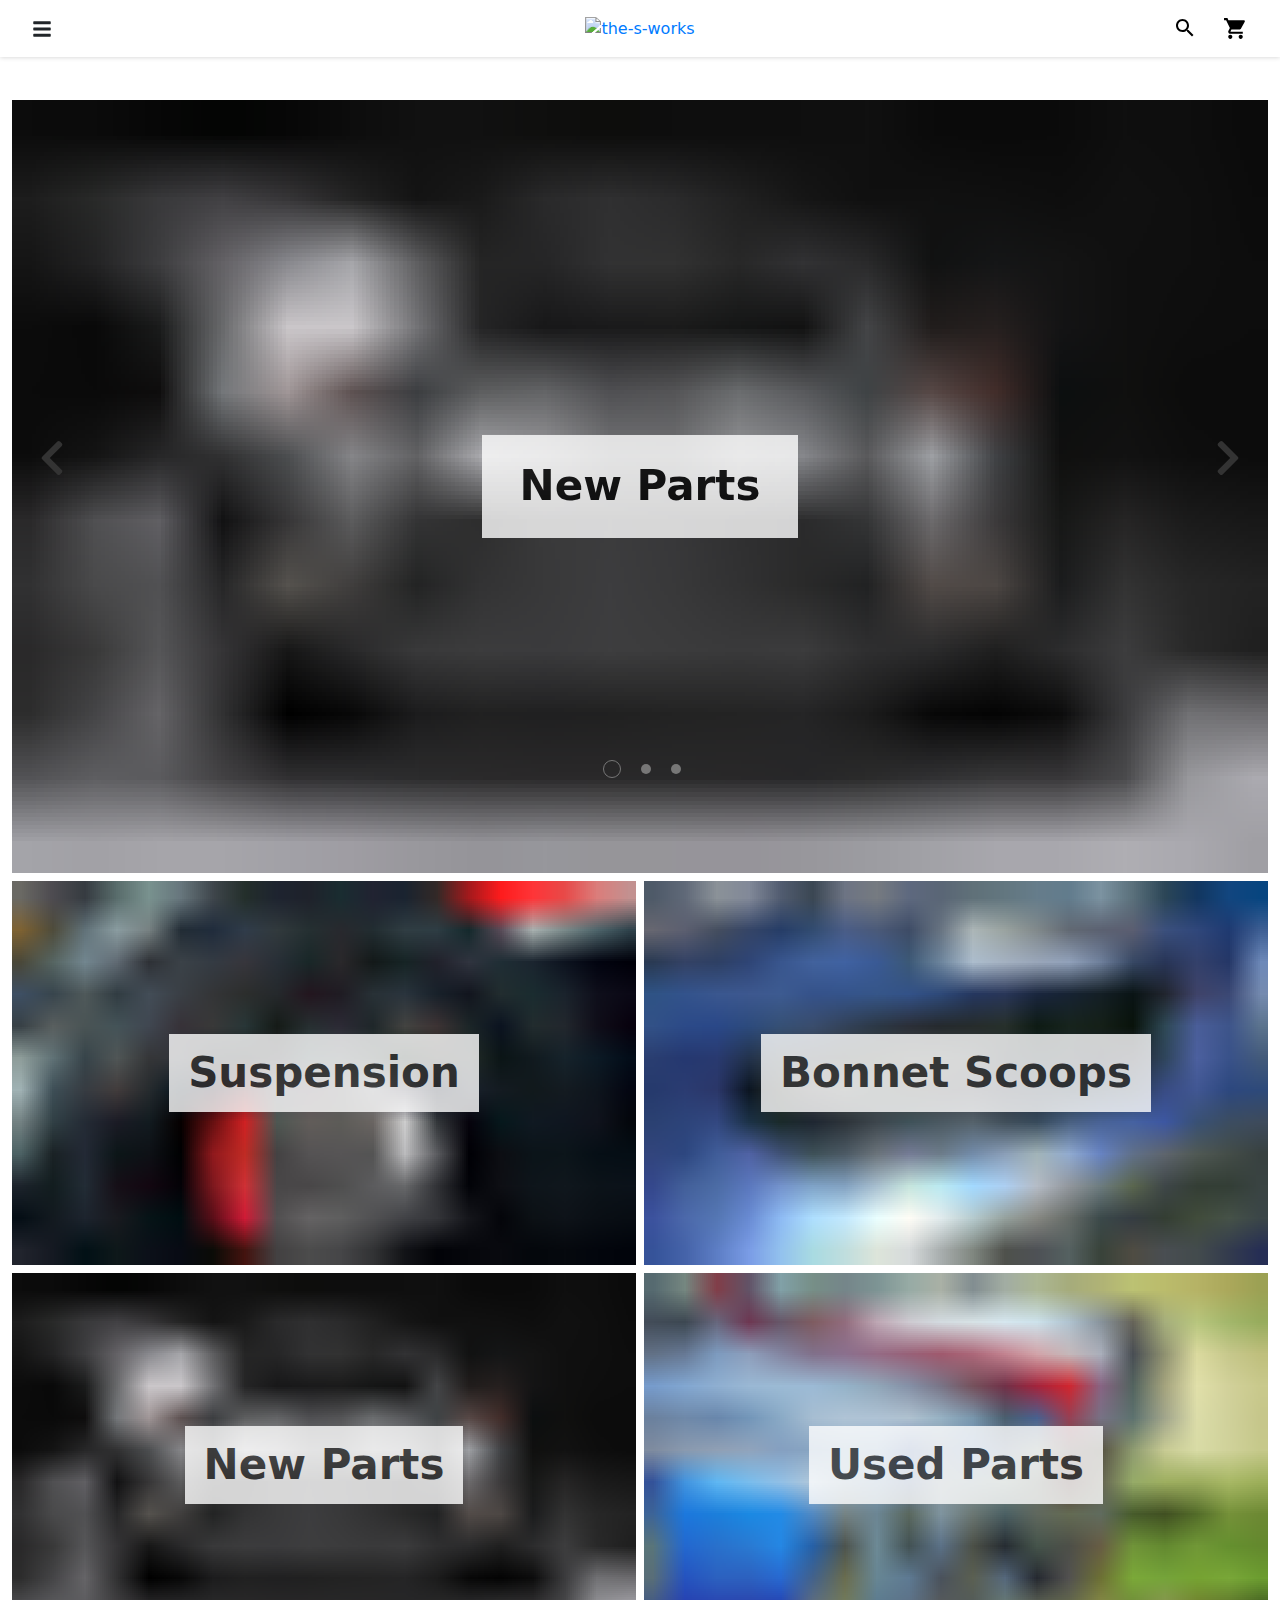
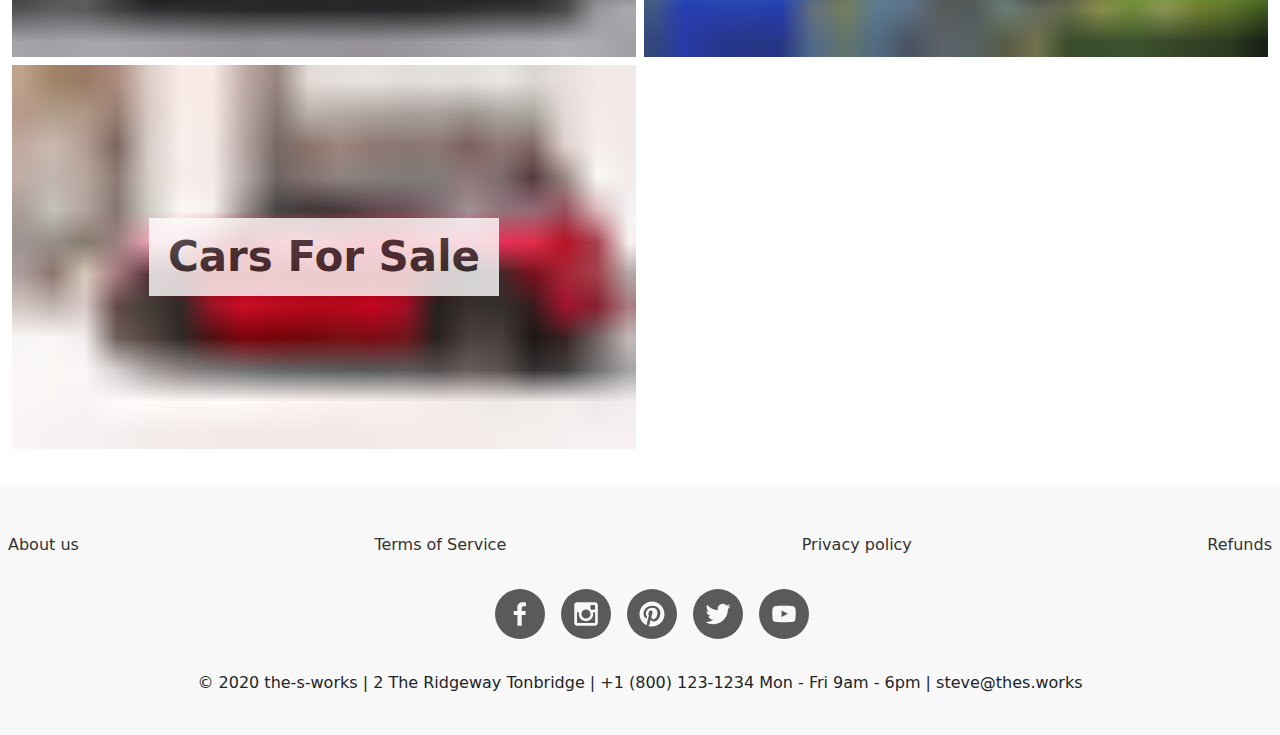
==== commit 023f5dc7: "Updates" ====
--- a/index.html
+++ b/index.html
@@ -6,7 +6,7 @@
  * Copyright 2011-2019 Twitter, Inc.
  * Licensed under MIT (https://github.com/twbs/bootstrap/blob/master/LICENSE)
  * Forked from Normalize.css, licensed MIT (https://github.com/necolas/normalize.css/blob/master/LICENSE.md)
- */*,:after,:before{box-sizing:border-box}html{font-family:sans-serif;line-height:1.15;-webkit-text-size-adjust:100%;-webkit-tap-highlight-color:rgba(0,0,0,0)}article,aside,figcaption,figure,footer,header,hgroup,main,nav,section{display:block}body{margin:0;font-family:-apple-system,BlinkMacSystemFont,Segoe UI,Roboto,Helvetica Neue,Arial,Noto Sans,sans-serif,Apple Color Emoji,Segoe UI Emoji,Segoe UI Symbol,Noto Color Emoji;font-size:1rem;font-weight:400;line-height:1.5;color:#212529;text-align:left;background-color:#fff}[tabindex="-1"]:focus{outline:0!important}hr{box-sizing:content-box;height:0;overflow:visible}h1,h2,h3,h4,h5,h6{margin-top:0;margin-bottom:.5rem}p{margin-top:0;margin-bottom:1rem}abbr[data-original-title],abbr[title]{text-decoration:underline;-webkit-text-decoration:underline dotted;text-decoration:underline dotted;cursor:help;border-bottom:0;-webkit-text-decoration-skip-ink:none;text-decoration-skip-ink:none}address{font-style:normal;line-height:inherit}address,dl,ol,ul{margin-bottom:1rem}dl,ol,ul{margin-top:0}ol ol,ol ul,ul ol,ul ul{margin-bottom:0}dt{font-weight:700}dd{margin-bottom:.5rem;margin-left:0}blockquote{margin:0 0 1rem}b,strong{font-weight:bolder}small{font-size:80%}sub,sup{position:relative;font-size:75%;line-height:0;vertical-align:baseline}sub{bottom:-.25em}sup{top:-.5em}a{color:#007bff;text-decoration:none;background-color:transparent}a:hover{color:#0056b3;text-decoration:underline}a:not([href]):not([tabindex]),a:not([href]):not([tabindex]):focus,a:not([href]):not([tabindex]):hover{color:inherit;text-decoration:none}a:not([href]):not([tabindex]):focus{outline:0}code,kbd,pre,samp{font-family:SFMono-Regular,Menlo,Monaco,Consolas,Liberation Mono,Courier New,monospace;font-size:1em}pre{margin-top:0;margin-bottom:1rem;overflow:auto}figure{margin:0 0 1rem}img{border-style:none}img,svg{vertical-align:middle}svg{overflow:hidden}table{border-collapse:collapse}caption{padding-top:.75rem;padding-bottom:.75rem;color:#6c757d;text-align:left;caption-side:bottom}th{text-align:inherit}label{display:inline-block;margin-bottom:.5rem}button{border-radius:0}button:focus{outline:1px dotted;outline:5px auto -webkit-focus-ring-color}button,input,optgroup,select,textarea{margin:0;font-family:inherit;font-size:inherit;line-height:inherit}button,input{overflow:visible}button,select{text-transform:none}select{word-wrap:normal}[type=button],[type=reset],[type=submit],button{-webkit-appearance:button}[type=button]:not(:disabled),[type=reset]:not(:disabled),[type=submit]:not(:disabled),button:not(:disabled){cursor:pointer}[type=button]::-moz-focus-inner,[type=reset]::-moz-focus-inner,[type=submit]::-moz-focus-inner,button::-moz-focus-inner{padding:0;border-style:none}input[type=checkbox],input[type=radio]{box-sizing:border-box;padding:0}input[type=date],input[type=datetime-local],input[type=month],input[type=time]{-webkit-appearance:listbox}textarea{overflow:auto;resize:vertical}fieldset{min-width:0;padding:0;margin:0;border:0}legend{display:block;width:100%;max-width:100%;padding:0;margin-bottom:.5rem;font-size:1.5rem;line-height:inherit;color:inherit;white-space:normal}progress{vertical-align:baseline}[type=number]::-webkit-inner-spin-button,[type=number]::-webkit-outer-spin-button{height:auto}[type=search]{outline-offset:-2px;-webkit-appearance:none}[type=search]::-webkit-search-decoration{-webkit-appearance:none}::-webkit-file-upload-button{font:inherit;-webkit-appearance:button}output{display:inline-block}summary{display:list-item;cursor:pointer}template{display:none}[hidden]{display:none!important}</style><meta name="generator" content="Gatsby 2.21.1"/><title data-react-helmet="true">the-s-works</title><link data-react-helmet="true" rel="preconnect" href="https://fonts.googleapis.com"/><link data-react-helmet="true" rel="preconnect" href="https://www.google-analytics.com"/><meta data-react-helmet="true" name="description" content="Demo store description"/><link rel="sitemap" type="application/xml" href="/the-s-works/sitemap.xml"/><link rel="manifest" href="/the-s-works/manifest.webmanifest"/><meta name="theme-color" content="#333"/><link rel="apple-touch-icon" sizes="48x48" href="/the-s-works/icons/icon-48x48.png"/><link rel="apple-touch-icon" sizes="72x72" href="/the-s-works/icons/icon-72x72.png"/><link rel="apple-touch-icon" sizes="96x96" href="/the-s-works/icons/icon-96x96.png"/><link rel="apple-touch-icon" sizes="144x144" href="/the-s-works/icons/icon-144x144.png"/><link rel="apple-touch-icon" sizes="192x192" href="/the-s-works/icons/icon-192x192.png"/><link rel="apple-touch-icon" sizes="256x256" href="/the-s-works/icons/icon-256x256.png"/><link rel="apple-touch-icon" sizes="384x384" href="/the-s-works/icons/icon-384x384.png"/><link rel="apple-touch-icon" sizes="512x512" href="/the-s-works/icons/icon-512x512.png"/><link as="script" rel="preload" href="/the-s-works/webpack-runtime-ae94564d24c2c5b5ba43.js"/><link as="script" rel="preload" href="/the-s-works/framework-c09e1130da718714e69e.js"/><link as="script" rel="preload" href="/the-s-works/app-74ef386d67a25d2f681c.js"/><link as="script" rel="preload" href="/the-s-works/styles-2784bacaa009e3e009ba.js"/><link as="script" rel="preload" href="/the-s-works/1307c498d8d11e2c6296c55eb62fc39daeeae2e4-669c4134107e1b19c051.js"/><link as="script" rel="preload" href="/the-s-works/component---shop-theme-src-templates-main-index-jsx-fae2b8f4bd58063948f9.js"/><link as="fetch" rel="preload" href="/the-s-works/page-data/index/page-data.json" crossorigin="anonymous"/><link as="fetch" rel="preload" href="/the-s-works/page-data/app-data.json" crossorigin="anonymous"/></head><body><script>(function() { try {
+ */*,:after,:before{box-sizing:border-box}html{font-family:sans-serif;line-height:1.15;-webkit-text-size-adjust:100%;-webkit-tap-highlight-color:rgba(0,0,0,0)}article,aside,figcaption,figure,footer,header,hgroup,main,nav,section{display:block}body{margin:0;font-family:-apple-system,BlinkMacSystemFont,Segoe UI,Roboto,Helvetica Neue,Arial,Noto Sans,sans-serif,Apple Color Emoji,Segoe UI Emoji,Segoe UI Symbol,Noto Color Emoji;font-size:1rem;font-weight:400;line-height:1.5;color:#212529;text-align:left;background-color:#fff}[tabindex="-1"]:focus{outline:0!important}hr{box-sizing:content-box;height:0;overflow:visible}h1,h2,h3,h4,h5,h6{margin-top:0;margin-bottom:.5rem}p{margin-top:0;margin-bottom:1rem}abbr[data-original-title],abbr[title]{text-decoration:underline;-webkit-text-decoration:underline dotted;text-decoration:underline dotted;cursor:help;border-bottom:0;-webkit-text-decoration-skip-ink:none;text-decoration-skip-ink:none}address{font-style:normal;line-height:inherit}address,dl,ol,ul{margin-bottom:1rem}dl,ol,ul{margin-top:0}ol ol,ol ul,ul ol,ul ul{margin-bottom:0}dt{font-weight:700}dd{margin-bottom:.5rem;margin-left:0}blockquote{margin:0 0 1rem}b,strong{font-weight:bolder}small{font-size:80%}sub,sup{position:relative;font-size:75%;line-height:0;vertical-align:baseline}sub{bottom:-.25em}sup{top:-.5em}a{color:#007bff;text-decoration:none;background-color:transparent}a:hover{color:#0056b3;text-decoration:underline}a:not([href]):not([tabindex]),a:not([href]):not([tabindex]):focus,a:not([href]):not([tabindex]):hover{color:inherit;text-decoration:none}a:not([href]):not([tabindex]):focus{outline:0}code,kbd,pre,samp{font-family:SFMono-Regular,Menlo,Monaco,Consolas,Liberation Mono,Courier New,monospace;font-size:1em}pre{margin-top:0;margin-bottom:1rem;overflow:auto}figure{margin:0 0 1rem}img{border-style:none}img,svg{vertical-align:middle}svg{overflow:hidden}table{border-collapse:collapse}caption{padding-top:.75rem;padding-bottom:.75rem;color:#6c757d;text-align:left;caption-side:bottom}th{text-align:inherit}label{display:inline-block;margin-bottom:.5rem}button{border-radius:0}button:focus{outline:1px dotted;outline:5px auto -webkit-focus-ring-color}button,input,optgroup,select,textarea{margin:0;font-family:inherit;font-size:inherit;line-height:inherit}button,input{overflow:visible}button,select{text-transform:none}select{word-wrap:normal}[type=button],[type=reset],[type=submit],button{-webkit-appearance:button}[type=button]:not(:disabled),[type=reset]:not(:disabled),[type=submit]:not(:disabled),button:not(:disabled){cursor:pointer}[type=button]::-moz-focus-inner,[type=reset]::-moz-focus-inner,[type=submit]::-moz-focus-inner,button::-moz-focus-inner{padding:0;border-style:none}input[type=checkbox],input[type=radio]{box-sizing:border-box;padding:0}input[type=date],input[type=datetime-local],input[type=month],input[type=time]{-webkit-appearance:listbox}textarea{overflow:auto;resize:vertical}fieldset{min-width:0;padding:0;margin:0;border:0}legend{display:block;width:100%;max-width:100%;padding:0;margin-bottom:.5rem;font-size:1.5rem;line-height:inherit;color:inherit;white-space:normal}progress{vertical-align:baseline}[type=number]::-webkit-inner-spin-button,[type=number]::-webkit-outer-spin-button{height:auto}[type=search]{outline-offset:-2px;-webkit-appearance:none}[type=search]::-webkit-search-decoration{-webkit-appearance:none}::-webkit-file-upload-button{font:inherit;-webkit-appearance:button}output{display:inline-block}summary{display:list-item;cursor:pointer}template{display:none}[hidden]{display:none!important}</style><meta name="generator" content="Gatsby 2.21.1"/><title data-react-helmet="true">the-s-works</title><link data-react-helmet="true" rel="preconnect" href="https://fonts.googleapis.com"/><link data-react-helmet="true" rel="preconnect" href="https://www.google-analytics.com"/><meta data-react-helmet="true" name="description" content="Demo store description"/><link rel="sitemap" type="application/xml" href="/the-s-works/sitemap.xml"/><link rel="manifest" href="/the-s-works/manifest.webmanifest"/><meta name="theme-color" content="#333"/><link rel="apple-touch-icon" sizes="48x48" href="/the-s-works/icons/icon-48x48.png"/><link rel="apple-touch-icon" sizes="72x72" href="/the-s-works/icons/icon-72x72.png"/><link rel="apple-touch-icon" sizes="96x96" href="/the-s-works/icons/icon-96x96.png"/><link rel="apple-touch-icon" sizes="144x144" href="/the-s-works/icons/icon-144x144.png"/><link rel="apple-touch-icon" sizes="192x192" href="/the-s-works/icons/icon-192x192.png"/><link rel="apple-touch-icon" sizes="256x256" href="/the-s-works/icons/icon-256x256.png"/><link rel="apple-touch-icon" sizes="384x384" href="/the-s-works/icons/icon-384x384.png"/><link rel="apple-touch-icon" sizes="512x512" href="/the-s-works/icons/icon-512x512.png"/><link as="script" rel="preload" href="/the-s-works/webpack-runtime-04feb444e11fd0196e97.js"/><link as="script" rel="preload" href="/the-s-works/framework-c09e1130da718714e69e.js"/><link as="script" rel="preload" href="/the-s-works/app-74ef386d67a25d2f681c.js"/><link as="script" rel="preload" href="/the-s-works/styles-2784bacaa009e3e009ba.js"/><link as="script" rel="preload" href="/the-s-works/1307c498d8d11e2c6296c55eb62fc39daeeae2e4-05c408c3e73f7e512378.js"/><link as="script" rel="preload" href="/the-s-works/component---shop-theme-src-templates-main-index-jsx-fae2b8f4bd58063948f9.js"/><link as="fetch" rel="preload" href="/the-s-works/page-data/index/page-data.json" crossorigin="anonymous"/><link as="fetch" rel="preload" href="/the-s-works/page-data/app-data.json" crossorigin="anonymous"/></head><body><script>(function() { try {
         var mode = localStorage.getItem('theme-ui-color-mode');
         if (!mode) return
         document.body.classList.add('theme-ui-' + mode);
@@ -70,7 +70,19 @@
 /the-s-works/static/3dbaaa8d0e4b26170d165cc3a30d949d/98a87/yuvraj-singh-zKILixwL90A-unsplash.png 650w,
 /the-s-works/static/3dbaaa8d0e4b26170d165cc3a30d949d/89d53/yuvraj-singh-zKILixwL90A-unsplash.png 1300w,
 /the-s-works/static/3dbaaa8d0e4b26170d165cc3a30d949d/60d78/yuvraj-singh-zKILixwL90A-unsplash.png 1950w,
-/the-s-works/static/3dbaaa8d0e4b26170d165cc3a30d949d/87675/yuvraj-singh-zKILixwL90A-unsplash.png 2000w" src="/the-s-works/static/3dbaaa8d0e4b26170d165cc3a30d949d/89d53/yuvraj-singh-zKILixwL90A-unsplash.png" alt="New Parts" style="position:absolute;top:0;left:0;opacity:1;width:100%;height:100%;object-fit:cover;object-position:center"/></picture></noscript></div></div><div class="css-chz01h"><div class="css-lhke4b"><div class="css-475knr"><h2 class="css-1kgi8yw">New Parts</h2><div class="css-cpwxwz"></div></div></div></div></div></a></div><div class="css-othmt1"><a class="css-1qgv5v9" href="/the-s-works/collection/cars"><div class="css-uygecu e167crp31"><div class="css-18v1cju"><div class="css-0 e167crp30 gatsby-image-wrapper" style="position:relative;overflow:hidden"><div aria-hidden="true" style="width:100%;padding-bottom:61.53846153846154%"></div><img aria-hidden="true" src="[data-uri]" alt="Cars for sale" style="position:absolute;top:0;left:0;width:100%;height:100%;object-fit:cover;object-position:center;opacity:1;transition-delay:500ms"/><noscript><picture><source type='image/webp' srcset="/the-s-works/static/f9f2c6abb5eef84bd3c72c2251a4e1f0/2609f/kevin-bhagat-Io8Otik783M-unsplash.webp 325w,
+/the-s-works/static/3dbaaa8d0e4b26170d165cc3a30d949d/87675/yuvraj-singh-zKILixwL90A-unsplash.png 2000w" src="/the-s-works/static/3dbaaa8d0e4b26170d165cc3a30d949d/89d53/yuvraj-singh-zKILixwL90A-unsplash.png" alt="New Parts" style="position:absolute;top:0;left:0;opacity:1;width:100%;height:100%;object-fit:cover;object-position:center"/></picture></noscript></div></div><div class="css-chz01h"><div class="css-lhke4b"><div class="css-475knr"><h2 class="css-1kgi8yw">New Parts</h2><div class="css-cpwxwz"></div></div></div></div></div></a></div><div class="css-othmt1"><a class="css-1qgv5v9" href="/the-s-works/collection/used"><div class="css-uygecu e167crp31"><div class="css-18v1cju"><div class="css-0 e167crp30 gatsby-image-wrapper" style="position:relative;overflow:hidden"><div aria-hidden="true" style="width:100%;padding-bottom:61.53846153846154%"></div><img aria-hidden="true" src="[data-uri]" alt="Used Parts" style="position:absolute;top:0;left:0;width:100%;height:100%;object-fit:cover;object-position:center;opacity:1;transition-delay:500ms"/><noscript><picture><source type='image/webp' srcset="/the-s-works/static/72a4e6254e51ac20034c7901b9d125ed/2609f/darren-nunis-PoCug_sy158-unsplash.webp 325w,
+/the-s-works/static/72a4e6254e51ac20034c7901b9d125ed/3e7dc/darren-nunis-PoCug_sy158-unsplash.webp 650w,
+/the-s-works/static/72a4e6254e51ac20034c7901b9d125ed/2e5dd/darren-nunis-PoCug_sy158-unsplash.webp 1300w,
+/the-s-works/static/72a4e6254e51ac20034c7901b9d125ed/df6e6/darren-nunis-PoCug_sy158-unsplash.webp 1950w,
+/the-s-works/static/72a4e6254e51ac20034c7901b9d125ed/543ed/darren-nunis-PoCug_sy158-unsplash.webp 2000w" sizes="(max-width: 1300px) 100vw, 1300px" /><source srcset="/the-s-works/static/72a4e6254e51ac20034c7901b9d125ed/6541c/darren-nunis-PoCug_sy158-unsplash.png 325w,
+/the-s-works/static/72a4e6254e51ac20034c7901b9d125ed/98a87/darren-nunis-PoCug_sy158-unsplash.png 650w,
+/the-s-works/static/72a4e6254e51ac20034c7901b9d125ed/89d53/darren-nunis-PoCug_sy158-unsplash.png 1300w,
+/the-s-works/static/72a4e6254e51ac20034c7901b9d125ed/60d78/darren-nunis-PoCug_sy158-unsplash.png 1950w,
+/the-s-works/static/72a4e6254e51ac20034c7901b9d125ed/87675/darren-nunis-PoCug_sy158-unsplash.png 2000w" sizes="(max-width: 1300px) 100vw, 1300px" /><img loading="lazy" sizes="(max-width: 1300px) 100vw, 1300px" srcset="/the-s-works/static/72a4e6254e51ac20034c7901b9d125ed/6541c/darren-nunis-PoCug_sy158-unsplash.png 325w,
+/the-s-works/static/72a4e6254e51ac20034c7901b9d125ed/98a87/darren-nunis-PoCug_sy158-unsplash.png 650w,
+/the-s-works/static/72a4e6254e51ac20034c7901b9d125ed/89d53/darren-nunis-PoCug_sy158-unsplash.png 1300w,
+/the-s-works/static/72a4e6254e51ac20034c7901b9d125ed/60d78/darren-nunis-PoCug_sy158-unsplash.png 1950w,
+/the-s-works/static/72a4e6254e51ac20034c7901b9d125ed/87675/darren-nunis-PoCug_sy158-unsplash.png 2000w" src="/the-s-works/static/72a4e6254e51ac20034c7901b9d125ed/89d53/darren-nunis-PoCug_sy158-unsplash.png" alt="Used Parts" style="position:absolute;top:0;left:0;opacity:1;width:100%;height:100%;object-fit:cover;object-position:center"/></picture></noscript></div></div><div class="css-chz01h"><div class="css-lhke4b"><div class="css-475knr"><h2 class="css-1kgi8yw">Used Parts</h2><div class="css-cpwxwz"></div></div></div></div></div></a></div><div class="css-othmt1"><a class="css-1qgv5v9" href="/the-s-works/collection/cars"><div class="css-uygecu e167crp31"><div class="css-18v1cju"><div class="css-0 e167crp30 gatsby-image-wrapper" style="position:relative;overflow:hidden"><div aria-hidden="true" style="width:100%;padding-bottom:61.53846153846154%"></div><img aria-hidden="true" src="[data-uri]" alt="Cars for sale" style="position:absolute;top:0;left:0;width:100%;height:100%;object-fit:cover;object-position:center;opacity:1;transition-delay:500ms"/><noscript><picture><source type='image/webp' srcset="/the-s-works/static/f9f2c6abb5eef84bd3c72c2251a4e1f0/2609f/kevin-bhagat-Io8Otik783M-unsplash.webp 325w,
 /the-s-works/static/f9f2c6abb5eef84bd3c72c2251a4e1f0/3e7dc/kevin-bhagat-Io8Otik783M-unsplash.webp 650w,
 /the-s-works/static/f9f2c6abb5eef84bd3c72c2251a4e1f0/2e5dd/kevin-bhagat-Io8Otik783M-unsplash.webp 1300w,
 /the-s-works/static/f9f2c6abb5eef84bd3c72c2251a4e1f0/df6e6/kevin-bhagat-Io8Otik783M-unsplash.webp 1950w,
@@ -82,16 +94,4 @@
 /the-s-works/static/f9f2c6abb5eef84bd3c72c2251a4e1f0/98a87/kevin-bhagat-Io8Otik783M-unsplash.png 650w,
 /the-s-works/static/f9f2c6abb5eef84bd3c72c2251a4e1f0/89d53/kevin-bhagat-Io8Otik783M-unsplash.png 1300w,
 /the-s-works/static/f9f2c6abb5eef84bd3c72c2251a4e1f0/60d78/kevin-bhagat-Io8Otik783M-unsplash.png 1950w,
-/the-s-works/static/f9f2c6abb5eef84bd3c72c2251a4e1f0/87675/kevin-bhagat-Io8Otik783M-unsplash.png 2000w" src="/the-s-works/static/f9f2c6abb5eef84bd3c72c2251a4e1f0/89d53/kevin-bhagat-Io8Otik783M-unsplash.png" alt="Cars for sale" style="position:absolute;top:0;left:0;opacity:1;width:100%;height:100%;object-fit:cover;object-position:center"/></picture></noscript></div></div><div class="css-chz01h"><div class="css-lhke4b"><div class="css-475knr"><h2 class="css-1kgi8yw">Cars for sale</h2><div class="css-cpwxwz"></div></div></div></div></div></a></div><div class="css-othmt1"><a class="css-1qgv5v9" href="/the-s-works/collection/used"><div class="css-uygecu e167crp31"><div class="css-18v1cju"><div class="css-0 e167crp30 gatsby-image-wrapper" style="position:relative;overflow:hidden"><div aria-hidden="true" style="width:100%;padding-bottom:61.53846153846154%"></div><img aria-hidden="true" src="[data-uri]" alt="Used Parts" style="position:absolute;top:0;left:0;width:100%;height:100%;object-fit:cover;object-position:center;opacity:1;transition-delay:500ms"/><noscript><picture><source type='image/webp' srcset="/the-s-works/static/72a4e6254e51ac20034c7901b9d125ed/2609f/darren-nunis-PoCug_sy158-unsplash.webp 325w,
-/the-s-works/static/72a4e6254e51ac20034c7901b9d125ed/3e7dc/darren-nunis-PoCug_sy158-unsplash.webp 650w,
-/the-s-works/static/72a4e6254e51ac20034c7901b9d125ed/2e5dd/darren-nunis-PoCug_sy158-unsplash.webp 1300w,
-/the-s-works/static/72a4e6254e51ac20034c7901b9d125ed/df6e6/darren-nunis-PoCug_sy158-unsplash.webp 1950w,
-/the-s-works/static/72a4e6254e51ac20034c7901b9d125ed/543ed/darren-nunis-PoCug_sy158-unsplash.webp 2000w" sizes="(max-width: 1300px) 100vw, 1300px" /><source srcset="/the-s-works/static/72a4e6254e51ac20034c7901b9d125ed/6541c/darren-nunis-PoCug_sy158-unsplash.png 325w,
-/the-s-works/static/72a4e6254e51ac20034c7901b9d125ed/98a87/darren-nunis-PoCug_sy158-unsplash.png 650w,
-/the-s-works/static/72a4e6254e51ac20034c7901b9d125ed/89d53/darren-nunis-PoCug_sy158-unsplash.png 1300w,
-/the-s-works/static/72a4e6254e51ac20034c7901b9d125ed/60d78/darren-nunis-PoCug_sy158-unsplash.png 1950w,
-/the-s-works/static/72a4e6254e51ac20034c7901b9d125ed/87675/darren-nunis-PoCug_sy158-unsplash.png 2000w" sizes="(max-width: 1300px) 100vw, 1300px" /><img loading="lazy" sizes="(max-width: 1300px) 100vw, 1300px" srcset="/the-s-works/static/72a4e6254e51ac20034c7901b9d125ed/6541c/darren-nunis-PoCug_sy158-unsplash.png 325w,
-/the-s-works/static/72a4e6254e51ac20034c7901b9d125ed/98a87/darren-nunis-PoCug_sy158-unsplash.png 650w,
-/the-s-works/static/72a4e6254e51ac20034c7901b9d125ed/89d53/darren-nunis-PoCug_sy158-unsplash.png 1300w,
-/the-s-works/static/72a4e6254e51ac20034c7901b9d125ed/60d78/darren-nunis-PoCug_sy158-unsplash.png 1950w,
-/the-s-works/static/72a4e6254e51ac20034c7901b9d125ed/87675/darren-nunis-PoCug_sy158-unsplash.png 2000w" src="/the-s-works/static/72a4e6254e51ac20034c7901b9d125ed/89d53/darren-nunis-PoCug_sy158-unsplash.png" alt="Used Parts" style="position:absolute;top:0;left:0;opacity:1;width:100%;height:100%;object-fit:cover;object-position:center"/></picture></noscript></div></div><div class="css-chz01h"><div class="css-lhke4b"><div class="css-475knr"><h2 class="css-1kgi8yw">Used Parts</h2><div class="css-cpwxwz"></div></div></div></div></div></a></div></div></main><style data-emotion-css="1jve9ew">.css-1jve9ew{box-sizing:border-box;margin:0;min-width:0;background-color:var(--theme-ui-colors-backgroundFooter,#f8f8f8);padding-top:4px;padding-bottom:4px;margin-top:8px;}@media screen and (min-width:40em){.css-1jve9ew{padding-top:8px;padding-bottom:8px;margin-top:16px;}}@media screen and (min-width:52em){.css-1jve9ew{padding-top:16px;padding-bottom:16px;margin-top:32px;}}@media screen and (min-width:64em){.css-1jve9ew{padding-top:32px;padding-bottom:32px;}}</style><div class="css-1jve9ew"><style data-emotion-css="1opzsqc">.css-1opzsqc{box-sizing:border-box;margin:0;min-width:0;padding-top:16px;padding-bottom:8px;width:100%;margin-left:auto;margin-right:auto;padding-left:8px;padding-right:8px;}</style><footer style="max-width:1300px;height:100%" class="css-1opzsqc"><style data-emotion-css="1kusj6k">.css-1kusj6k{box-sizing:border-box;margin:0;min-width:0;-webkit-box-pack:center;-webkit-justify-content:center;-ms-flex-pack:center;justify-content:center;-webkit-flex-wrap:wrap;-ms-flex-wrap:wrap;flex-wrap:wrap;margin-bottom:16px;display:-webkit-box;display:-webkit-flex;display:-ms-flexbox;display:flex;}@media screen and (min-width:40em){.css-1kusj6k{-webkit-box-pack:justify;-webkit-justify-content:space-between;-ms-flex-pack:justify;justify-content:space-between;margin-bottom:16px;}}@media screen and (min-width:52em){.css-1kusj6k{margin-bottom:32px;}}</style><div class="css-1kusj6k"><style data-emotion-css="2e3eq5">.css-2e3eq5{box-sizing:border-box;margin:0;min-width:0;margin-right:16px;margin-top:8px;margin-bottom:8px;}@media screen and (min-width:40em){.css-2e3eq5{margin-right:0;margin-top:0;margin-bottom:0;}}</style><div class="css-2e3eq5"><style data-emotion-css="16bj4be">.css-16bj4be{color:var(--theme-ui-colors-primary,#333);-webkit-text-decoration:none;text-decoration:none;}.css-16bj4be:hover,.css-16bj4be:focus,.css-16bj4be .active{color:var(--theme-ui-colors-primary,#333);}</style><a class="css-16bj4be" href="/the-s-works/pages/about">About us</a></div><div class="css-2e3eq5"><a class="css-16bj4be" href="/the-s-works/policy/termsOfService">Terms of Service</a></div><div class="css-2e3eq5"><a class="css-16bj4be" href="/the-s-works/policy/privacyPolicy">Privacy policy</a></div><div class="css-2e3eq5"><a class="css-16bj4be" href="/the-s-works/policy/refundPolicy">Refunds</a></div></div><style data-emotion-css="1135lf5">.css-1135lf5{box-sizing:border-box;margin:0;min-width:0;-webkit-box-pack:center;-webkit-justify-content:center;-ms-flex-pack:center;justify-content:center;-webkit-flex-wrap:wrap;-ms-flex-wrap:wrap;flex-wrap:wrap;margin-right:auto;padding-left:8px;margin-bottom:16px;display:-webkit-box;display:-webkit-flex;display:-ms-flexbox;display:flex;}@media screen and (min-width:40em){.css-1135lf5{margin-bottom:16px;}}@media screen and (min-width:52em){.css-1135lf5{margin-bottom:32px;}}</style><div class="css-1135lf5"><style data-emotion-css="vurnku">.css-vurnku{box-sizing:border-box;margin:0;min-width:0;}</style><div class="css-vurnku"><style data-emotion-css="1n8w0v3">.css-1n8w0v3{height:48px;width:48px;margin-left:8px;opacity:0.8;}@media screen and (min-width:40em){.css-1n8w0v3{margin-left:16px;}}.css-1n8w0v3:hover,.css-1n8w0v3:focus,.css-1n8w0v3 .active{opacity:1;}</style><a href="https://facebook.com" class="social-icon css-1n8w0v3" style="display:inline-block;width:50px;height:50px;position:relative;overflow:hidden;vertical-align:middle" aria-label="facebook"><div class="social-container" style="position:absolute;top:0;left:0;width:100%;height:100%"><svg class="social-svg" style="border-radius:50%;position:absolute;top:0;left:0;width:100%;height:100%;fill-rule:evenodd" viewBox="0 0 64 64"><g class="social-svg-background" style="-ms-transition:fill 170ms ease-in-out;-o-transition:fill 170ms ease-in-out;-moz-transition:fill 170ms ease-in-out;-webkit-transition:fill 170ms ease-in-out;transition:fill 170ms ease-in-out;fill:transparent"><circle cx="32" cy="32" r="31"></circle></g><g class="social-svg-icon" style="-ms-transition:fill 170ms ease-in-out;-o-transition:fill 170ms ease-in-out;-moz-transition:fill 170ms ease-in-out;-webkit-transition:fill 170ms ease-in-out;transition:fill 170ms ease-in-out;fill:transparent"><path d="M34.1,47V33.3h4.6l0.7-5.3h-5.3v-3.4c0-1.5,0.4-2.6,2.6-2.6l2.8,0v-4.8c-0.5-0.1-2.2-0.2-4.1-0.2 c-4.1,0-6.9,2.5-6.9,7V28H24v5.3h4.6V47H34.1z"></path></g><g class="social-svg-mask" style="-ms-transition:fill 170ms ease-in-out;-o-transition:fill 170ms ease-in-out;-moz-transition:fill 170ms ease-in-out;-webkit-transition:fill 170ms ease-in-out;transition:fill 170ms ease-in-out;fill:#333"><path d="M0,0v64h64V0H0z M39.6,22l-2.8,0c-2.2,0-2.6,1.1-2.6,2.6V28h5.3l-0.7,5.3h-4.6V47h-5.5V33.3H24V28h4.6V24 c0-4.6,2.8-7,6.9-7c2,0,3.6,0.1,4.1,0.2V22z"></path></g></svg></div></a></div><div class="css-vurnku"><a href="https://instagram.com" class="social-icon css-1n8w0v3" style="display:inline-block;width:50px;height:50px;position:relative;overflow:hidden;vertical-align:middle" aria-label="instagram"><div class="social-container" style="position:absolute;top:0;left:0;width:100%;height:100%"><svg class="social-svg" style="border-radius:50%;position:absolute;top:0;left:0;width:100%;height:100%;fill-rule:evenodd" viewBox="0 0 64 64"><g class="social-svg-background" style="-ms-transition:fill 170ms ease-in-out;-o-transition:fill 170ms ease-in-out;-moz-transition:fill 170ms ease-in-out;-webkit-transition:fill 170ms ease-in-out;transition:fill 170ms ease-in-out;fill:transparent"><circle cx="32" cy="32" r="31"></circle></g><g class="social-svg-icon" style="-ms-transition:fill 170ms ease-in-out;-o-transition:fill 170ms ease-in-out;-moz-transition:fill 170ms ease-in-out;-webkit-transition:fill 170ms ease-in-out;transition:fill 170ms ease-in-out;fill:transparent"><path d="M43.5,29.7h-2.6c0.2,0.7,0.3,1.5,0.3,2.3 c0,5.1-4.1,9.2-9.2,9.2c-5.1,0-9.2-4.1-9.2-9.2c0-0.8,0.1-1.6,0.3-2.3h-2.6v12.7c0,0.6,0.5,1.2,1.2,1.2h20.8c0.6,0,1.2-0.5,1.2-1.2 V29.7z M43.5,21.6c0-0.6-0.5-1.2-1.2-1.2h-3.5c-0.6,0-1.2,0.5-1.2,1.2v3.5c0,0.6,0.5,1.2,1.2,1.2h3.5c0.6,0,1.2-0.5,1.2-1.2V21.6z  M32,26.2c-3.2,0-5.8,2.6-5.8,5.8c0,3.2,2.6,5.8,5.8,5.8s5.8-2.6,5.8-5.8C37.8,28.8,35.2,26.2,32,26.2 M43.5,47H20.5 c-1.9,0-3.5-1.6-3.5-3.5V20.5c0-1.9,1.5-3.5,3.5-3.5h23.1c1.9,0,3.5,1.5,3.5,3.5v23.1C47,45.4,45.5,47,43.5,47"></path></g><g class="social-svg-mask" style="-ms-transition:fill 170ms ease-in-out;-o-transition:fill 170ms ease-in-out;-moz-transition:fill 170ms ease-in-out;-webkit-transition:fill 170ms ease-in-out;transition:fill 170ms ease-in-out;fill:#333"><path d="M41.2,32c0,5.1-4.1,9.2-9.2,9.2c-5.1,0-9.2-4.1-9.2-9.2c0-0.8,0.1-1.6,0.3-2.3h-2.6v12.7c0,0.6,0.5,1.2,1.2,1.2 h20.8c0.6,0,1.2-0.5,1.2-1.2V29.7h-2.6C41.1,30.4,41.2,31.2,41.2,32z M32,37.8c3.2,0,5.8-2.6,5.8-5.8c0-3.2-2.6-5.8-5.8-5.8 c-3.2,0-5.8,2.6-5.8,5.8C26.2,35.2,28.8,37.8,32,37.8z M42.4,20.5h-3.5c-0.6,0-1.2,0.5-1.2,1.2v3.5c0,0.6,0.5,1.2,1.2,1.2h3.5 c0.6,0,1.2-0.5,1.2-1.2v-3.5C43.5,21,43,20.5,42.4,20.5z M0,0v64h64V0H0z M47,43.5c0,1.9-1.5,3.5-3.5,3.5H20.5 c-1.9,0-3.5-1.6-3.5-3.5V20.5c0-1.9,1.5-3.5,3.5-3.5h23.1c1.9,0,3.5,1.5,3.5,3.5V43.5z"></path></g></svg></div></a></div><div class="css-vurnku"><a href="https://pinterest.com" class="social-icon css-1n8w0v3" style="display:inline-block;width:50px;height:50px;position:relative;overflow:hidden;vertical-align:middle" aria-label="pinterest"><div class="social-container" style="position:absolute;top:0;left:0;width:100%;height:100%"><svg class="social-svg" style="border-radius:50%;position:absolute;top:0;left:0;width:100%;height:100%;fill-rule:evenodd" viewBox="0 0 64 64"><g class="social-svg-background" style="-ms-transition:fill 170ms ease-in-out;-o-transition:fill 170ms ease-in-out;-moz-transition:fill 170ms ease-in-out;-webkit-transition:fill 170ms ease-in-out;transition:fill 170ms ease-in-out;fill:transparent"><circle cx="32" cy="32" r="31"></circle></g><g class="social-svg-icon" style="-ms-transition:fill 170ms ease-in-out;-o-transition:fill 170ms ease-in-out;-moz-transition:fill 170ms ease-in-out;-webkit-transition:fill 170ms ease-in-out;transition:fill 170ms ease-in-out;fill:transparent"><path d="M32,16c-8.8,0-16,7.2-16,16c0,6.6,3.9,12.2,9.6,14.7c0-1.1,0-2.5,0.3-3.7 c0.3-1.3,2.1-8.7,2.1-8.7s-0.5-1-0.5-2.5c0-2.4,1.4-4.1,3.1-4.1c1.5,0,2.2,1.1,2.2,2.4c0,1.5-0.9,3.7-1.4,5.7 c-0.4,1.7,0.9,3.1,2.5,3.1c3,0,5.1-3.9,5.1-8.5c0-3.5-2.4-6.1-6.7-6.1c-4.9,0-7.9,3.6-7.9,7.7c0,1.4,0.4,2.4,1.1,3.1 c0.3,0.3,0.3,0.5,0.2,0.9c-0.1,0.3-0.3,1-0.3,1.3c-0.1,0.4-0.4,0.6-0.8,0.4c-2.2-0.9-3.3-3.4-3.3-6.1c0-4.5,3.8-10,11.4-10 c6.1,0,10.1,4.4,10.1,9.2c0,6.3-3.5,11-8.6,11c-1.7,0-3.4-0.9-3.9-2c0,0-0.9,3.7-1.1,4.4c-0.3,1.2-1,2.5-1.6,3.4 c1.4,0.4,3,0.7,4.5,0.7c8.8,0,16-7.2,16-16C48,23.2,40.8,16,32,16z"></path></g><g class="social-svg-mask" style="-ms-transition:fill 170ms ease-in-out;-o-transition:fill 170ms ease-in-out;-moz-transition:fill 170ms ease-in-out;-webkit-transition:fill 170ms ease-in-out;transition:fill 170ms ease-in-out;fill:#333"><path d="M0,0v64h64V0H0z M32,48c-1.6,0-3.1-0.2-4.5-0.7c0.6-1,1.3-2.2,1.6-3.4c0.2-0.7,1.1-4.4,1.1-4.4 c0.6,1.1,2.2,2,3.9,2c5.1,0,8.6-4.7,8.6-11c0-4.7-4-9.2-10.1-9.2c-7.6,0-11.4,5.5-11.4,10c0,2.8,1,5.2,3.3,6.1 c0.4,0.1,0.7,0,0.8-0.4c0.1-0.3,0.2-1,0.3-1.3c0.1-0.4,0.1-0.5-0.2-0.9c-0.6-0.8-1.1-1.7-1.1-3.1c0-4,3-7.7,7.9-7.7 c4.3,0,6.7,2.6,6.7,6.1c0,4.6-2,8.5-5.1,8.5c-1.7,0-2.9-1.4-2.5-3.1c0.5-2,1.4-4.2,1.4-5.7c0-1.3-0.7-2.4-2.2-2.4 c-1.7,0-3.1,1.8-3.1,4.1c0,1.5,0.5,2.5,0.5,2.5s-1.8,7.4-2.1,8.7c-0.3,1.2-0.3,2.6-0.3,3.7C19.9,44.2,16,38.6,16,32 c0-8.8,7.2-16,16-16c8.8,0,16,7.2,16,16C48,40.8,40.8,48,32,48z"></path></g></svg></div></a></div><div class="css-vurnku"><a href="https://twitter.com" class="social-icon css-1n8w0v3" style="display:inline-block;width:50px;height:50px;position:relative;overflow:hidden;vertical-align:middle" aria-label="twitter"><div class="social-container" style="position:absolute;top:0;left:0;width:100%;height:100%"><svg class="social-svg" style="border-radius:50%;position:absolute;top:0;left:0;width:100%;height:100%;fill-rule:evenodd" viewBox="0 0 64 64"><g class="social-svg-background" style="-ms-transition:fill 170ms ease-in-out;-o-transition:fill 170ms ease-in-out;-moz-transition:fill 170ms ease-in-out;-webkit-transition:fill 170ms ease-in-out;transition:fill 170ms ease-in-out;fill:transparent"><circle cx="32" cy="32" r="31"></circle></g><g class="social-svg-icon" style="-ms-transition:fill 170ms ease-in-out;-o-transition:fill 170ms ease-in-out;-moz-transition:fill 170ms ease-in-out;-webkit-transition:fill 170ms ease-in-out;transition:fill 170ms ease-in-out;fill:transparent"><path d="M48,22.1c-1.2,0.5-2.4,0.9-3.8,1c1.4-0.8,2.4-2.1,2.9-3.6c-1.3,0.8-2.7,1.3-4.2,1.6 C41.7,19.8,40,19,38.2,19c-3.6,0-6.6,2.9-6.6,6.6c0,0.5,0.1,1,0.2,1.5c-5.5-0.3-10.3-2.9-13.5-6.9c-0.6,1-0.9,2.1-0.9,3.3 c0,2.3,1.2,4.3,2.9,5.5c-1.1,0-2.1-0.3-3-0.8c0,0,0,0.1,0,0.1c0,3.2,2.3,5.8,5.3,6.4c-0.6,0.1-1.1,0.2-1.7,0.2c-0.4,0-0.8,0-1.2-0.1 c0.8,2.6,3.3,4.5,6.1,4.6c-2.2,1.8-5.1,2.8-8.2,2.8c-0.5,0-1.1,0-1.6-0.1c2.9,1.9,6.4,2.9,10.1,2.9c12.1,0,18.7-10,18.7-18.7 c0-0.3,0-0.6,0-0.8C46,24.5,47.1,23.4,48,22.1z"></path></g><g class="social-svg-mask" style="-ms-transition:fill 170ms ease-in-out;-o-transition:fill 170ms ease-in-out;-moz-transition:fill 170ms ease-in-out;-webkit-transition:fill 170ms ease-in-out;transition:fill 170ms ease-in-out;fill:#333"><path d="M0,0v64h64V0H0z M44.7,25.5c0,0.3,0,0.6,0,0.8C44.7,35,38.1,45,26.1,45c-3.7,0-7.2-1.1-10.1-2.9 c0.5,0.1,1,0.1,1.6,0.1c3.1,0,5.9-1,8.2-2.8c-2.9-0.1-5.3-2-6.1-4.6c0.4,0.1,0.8,0.1,1.2,0.1c0.6,0,1.2-0.1,1.7-0.2 c-3-0.6-5.3-3.3-5.3-6.4c0,0,0-0.1,0-0.1c0.9,0.5,1.9,0.8,3,0.8c-1.8-1.2-2.9-3.2-2.9-5.5c0-1.2,0.3-2.3,0.9-3.3 c3.2,4,8.1,6.6,13.5,6.9c-0.1-0.5-0.2-1-0.2-1.5c0-3.6,2.9-6.6,6.6-6.6c1.9,0,3.6,0.8,4.8,2.1c1.5-0.3,2.9-0.8,4.2-1.6 c-0.5,1.5-1.5,2.8-2.9,3.6c1.3-0.2,2.6-0.5,3.8-1C47.1,23.4,46,24.5,44.7,25.5z"></path></g></svg></div></a></div><div class="css-vurnku"><a href="https://youtube.com" class="social-icon css-1n8w0v3" style="display:inline-block;width:50px;height:50px;position:relative;overflow:hidden;vertical-align:middle" aria-label="youtube"><div class="social-container" style="position:absolute;top:0;left:0;width:100%;height:100%"><svg class="social-svg" style="border-radius:50%;position:absolute;top:0;left:0;width:100%;height:100%;fill-rule:evenodd" viewBox="0 0 64 64"><g class="social-svg-background" style="-ms-transition:fill 170ms ease-in-out;-o-transition:fill 170ms ease-in-out;-moz-transition:fill 170ms ease-in-out;-webkit-transition:fill 170ms ease-in-out;transition:fill 170ms ease-in-out;fill:transparent"><circle cx="32" cy="32" r="31"></circle></g><g class="social-svg-icon" style="-ms-transition:fill 170ms ease-in-out;-o-transition:fill 170ms ease-in-out;-moz-transition:fill 170ms ease-in-out;-webkit-transition:fill 170ms ease-in-out;transition:fill 170ms ease-in-out;fill:transparent"><path d="M46.7,26c0,0-0.3-2.1-1.2-3c-1.1-1.2-2.4-1.2-3-1.3C38.3,21.4,32,21.4,32,21.4h0 c0,0-6.3,0-10.5,0.3c-0.6,0.1-1.9,0.1-3,1.3c-0.9,0.9-1.2,3-1.2,3S17,28.4,17,30.9v2.3c0,2.4,0.3,4.9,0.3,4.9s0.3,2.1,1.2,3 c1.1,1.2,2.6,1.2,3.3,1.3c2.4,0.2,10.2,0.3,10.2,0.3s6.3,0,10.5-0.3c0.6-0.1,1.9-0.1,3-1.3c0.9-0.9,1.2-3,1.2-3s0.3-2.4,0.3-4.9 v-2.3C47,28.4,46.7,26,46.7,26z M28.9,35.9l0-8.4l8.1,4.2L28.9,35.9z"></path></g><g class="social-svg-mask" style="-ms-transition:fill 170ms ease-in-out;-o-transition:fill 170ms ease-in-out;-moz-transition:fill 170ms ease-in-out;-webkit-transition:fill 170ms ease-in-out;transition:fill 170ms ease-in-out;fill:#333"><path d="M0,0v64h64V0H0z M47,33.1c0,2.4-0.3,4.9-0.3,4.9s-0.3,2.1-1.2,3c-1.1,1.2-2.4,1.2-3,1.3 C38.3,42.5,32,42.6,32,42.6s-7.8-0.1-10.2-0.3c-0.7-0.1-2.2-0.1-3.3-1.3c-0.9-0.9-1.2-3-1.2-3S17,35.6,17,33.1v-2.3 c0-2.4,0.3-4.9,0.3-4.9s0.3-2.1,1.2-3c1.1-1.2,2.4-1.2,3-1.3c4.2-0.3,10.5-0.3,10.5-0.3h0c0,0,6.3,0,10.5,0.3c0.6,0.1,1.9,0.1,3,1.3 c0.9,0.9,1.2,3,1.2,3s0.3,2.4,0.3,4.9V33.1z M28.9,35.9l8.1-4.2l-8.1-4.2L28.9,35.9z"></path></g></svg></div></a></div></div><style data-emotion-css="1b2tw1j">.css-1b2tw1j{box-sizing:border-box;margin:0;min-width:0;-webkit-box-pack:center;-webkit-justify-content:center;-ms-flex-pack:center;justify-content:center;display:-webkit-box;display:-webkit-flex;display:-ms-flexbox;display:flex;}</style><div class="css-1b2tw1j"><div class="css-vurnku"><style data-emotion-css="1tmtp7o">.css-1tmtp7o{box-sizing:border-box;margin:0;min-width:0;font-size:14px;}@media screen and (min-width:40em){.css-1tmtp7o{font-size:16px;}}</style><div class="css-1tmtp7o">© <!-- -->2020<!-- --> <!-- -->the-s-works<!-- --> | <!-- --> <!-- -->2 The Ridgeway<!-- --> <!-- -->Tonbridge<!-- --> | <!-- -->+1 (800) 123-1234<!-- --> <!-- -->Mon - Fri<!-- --> <!-- -->9am - 6pm<!-- --> | <!-- --> <!-- -->steve@thes.works</div></div></div></footer></div></div></div></div></div><div id="gatsby-announcer" style="position:absolute;top:0;width:1px;height:1px;padding:0;overflow:hidden;clip:rect(0, 0, 0, 0);white-space:nowrap;border:0" aria-live="assertive" aria-atomic="true"></div></div><script id="gatsby-script-loader">/*<![CDATA[*/window.pagePath="/";/*]]>*/</script><script id="gatsby-chunk-mapping">/*<![CDATA[*/window.___chunkMapping={"app":["/app-74ef386d67a25d2f681c.js"],"component---shop-theme-src-pages-404-jsx":["/component---shop-theme-src-pages-404-jsx-745cfa30a6a495cf7710.js"],"component---shop-theme-src-templates-cart-index-jsx":["/component---shop-theme-src-templates-cart-index-jsx-403674d9ff7d3986c493.js"],"component---shop-theme-src-templates-catalog-index-jsx":["/component---shop-theme-src-templates-catalog-index-jsx-3af3e55605927c837cd2.js"],"component---shop-theme-src-templates-main-index-jsx":["/component---shop-theme-src-templates-main-index-jsx-fae2b8f4bd58063948f9.js"],"component---shop-theme-src-templates-policy-index-jsx":["/component---shop-theme-src-templates-policy-index-jsx-2ee11f3bde72fec718e9.js"],"component---shop-theme-src-templates-product-index-jsx":["/component---shop-theme-src-templates-product-index-jsx-e8a3b055e7b6292f711f.js"]};/*]]>*/</script><script src="/the-s-works/component---shop-theme-src-templates-main-index-jsx-fae2b8f4bd58063948f9.js" async=""></script><script src="/the-s-works/1307c498d8d11e2c6296c55eb62fc39daeeae2e4-669c4134107e1b19c051.js" async=""></script><script src="/the-s-works/styles-2784bacaa009e3e009ba.js" async=""></script><script src="/the-s-works/app-74ef386d67a25d2f681c.js" async=""></script><script src="/the-s-works/framework-c09e1130da718714e69e.js" async=""></script><script src="/the-s-works/webpack-runtime-ae94564d24c2c5b5ba43.js" async=""></script></body></html>+/the-s-works/static/f9f2c6abb5eef84bd3c72c2251a4e1f0/87675/kevin-bhagat-Io8Otik783M-unsplash.png 2000w" src="/the-s-works/static/f9f2c6abb5eef84bd3c72c2251a4e1f0/89d53/kevin-bhagat-Io8Otik783M-unsplash.png" alt="Cars for sale" style="position:absolute;top:0;left:0;opacity:1;width:100%;height:100%;object-fit:cover;object-position:center"/></picture></noscript></div></div><div class="css-chz01h"><div class="css-lhke4b"><div class="css-475knr"><h2 class="css-1kgi8yw">Cars for sale</h2><div class="css-cpwxwz"></div></div></div></div></div></a></div></div></main><style data-emotion-css="1jve9ew">.css-1jve9ew{box-sizing:border-box;margin:0;min-width:0;background-color:var(--theme-ui-colors-backgroundFooter,#f8f8f8);padding-top:4px;padding-bottom:4px;margin-top:8px;}@media screen and (min-width:40em){.css-1jve9ew{padding-top:8px;padding-bottom:8px;margin-top:16px;}}@media screen and (min-width:52em){.css-1jve9ew{padding-top:16px;padding-bottom:16px;margin-top:32px;}}@media screen and (min-width:64em){.css-1jve9ew{padding-top:32px;padding-bottom:32px;}}</style><div class="css-1jve9ew"><style data-emotion-css="1opzsqc">.css-1opzsqc{box-sizing:border-box;margin:0;min-width:0;padding-top:16px;padding-bottom:8px;width:100%;margin-left:auto;margin-right:auto;padding-left:8px;padding-right:8px;}</style><footer style="max-width:1300px;height:100%" class="css-1opzsqc"><style data-emotion-css="1kusj6k">.css-1kusj6k{box-sizing:border-box;margin:0;min-width:0;-webkit-box-pack:center;-webkit-justify-content:center;-ms-flex-pack:center;justify-content:center;-webkit-flex-wrap:wrap;-ms-flex-wrap:wrap;flex-wrap:wrap;margin-bottom:16px;display:-webkit-box;display:-webkit-flex;display:-ms-flexbox;display:flex;}@media screen and (min-width:40em){.css-1kusj6k{-webkit-box-pack:justify;-webkit-justify-content:space-between;-ms-flex-pack:justify;justify-content:space-between;margin-bottom:16px;}}@media screen and (min-width:52em){.css-1kusj6k{margin-bottom:32px;}}</style><div class="css-1kusj6k"><style data-emotion-css="2e3eq5">.css-2e3eq5{box-sizing:border-box;margin:0;min-width:0;margin-right:16px;margin-top:8px;margin-bottom:8px;}@media screen and (min-width:40em){.css-2e3eq5{margin-right:0;margin-top:0;margin-bottom:0;}}</style><div class="css-2e3eq5"><style data-emotion-css="16bj4be">.css-16bj4be{color:var(--theme-ui-colors-primary,#333);-webkit-text-decoration:none;text-decoration:none;}.css-16bj4be:hover,.css-16bj4be:focus,.css-16bj4be .active{color:var(--theme-ui-colors-primary,#333);}</style><a class="css-16bj4be" href="/the-s-works/pages/about">About us</a></div><div class="css-2e3eq5"><a class="css-16bj4be" href="/the-s-works/policy/termsOfService">Terms of Service</a></div><div class="css-2e3eq5"><a class="css-16bj4be" href="/the-s-works/policy/privacyPolicy">Privacy policy</a></div><div class="css-2e3eq5"><a class="css-16bj4be" href="/the-s-works/policy/refundPolicy">Refunds</a></div></div><style data-emotion-css="1135lf5">.css-1135lf5{box-sizing:border-box;margin:0;min-width:0;-webkit-box-pack:center;-webkit-justify-content:center;-ms-flex-pack:center;justify-content:center;-webkit-flex-wrap:wrap;-ms-flex-wrap:wrap;flex-wrap:wrap;margin-right:auto;padding-left:8px;margin-bottom:16px;display:-webkit-box;display:-webkit-flex;display:-ms-flexbox;display:flex;}@media screen and (min-width:40em){.css-1135lf5{margin-bottom:16px;}}@media screen and (min-width:52em){.css-1135lf5{margin-bottom:32px;}}</style><div class="css-1135lf5"><style data-emotion-css="vurnku">.css-vurnku{box-sizing:border-box;margin:0;min-width:0;}</style><div class="css-vurnku"><style data-emotion-css="1n8w0v3">.css-1n8w0v3{height:48px;width:48px;margin-left:8px;opacity:0.8;}@media screen and (min-width:40em){.css-1n8w0v3{margin-left:16px;}}.css-1n8w0v3:hover,.css-1n8w0v3:focus,.css-1n8w0v3 .active{opacity:1;}</style><a href="https://facebook.com" class="social-icon css-1n8w0v3" style="display:inline-block;width:50px;height:50px;position:relative;overflow:hidden;vertical-align:middle" aria-label="facebook"><div class="social-container" style="position:absolute;top:0;left:0;width:100%;height:100%"><svg class="social-svg" style="border-radius:50%;position:absolute;top:0;left:0;width:100%;height:100%;fill-rule:evenodd" viewBox="0 0 64 64"><g class="social-svg-background" style="-ms-transition:fill 170ms ease-in-out;-o-transition:fill 170ms ease-in-out;-moz-transition:fill 170ms ease-in-out;-webkit-transition:fill 170ms ease-in-out;transition:fill 170ms ease-in-out;fill:transparent"><circle cx="32" cy="32" r="31"></circle></g><g class="social-svg-icon" style="-ms-transition:fill 170ms ease-in-out;-o-transition:fill 170ms ease-in-out;-moz-transition:fill 170ms ease-in-out;-webkit-transition:fill 170ms ease-in-out;transition:fill 170ms ease-in-out;fill:transparent"><path d="M34.1,47V33.3h4.6l0.7-5.3h-5.3v-3.4c0-1.5,0.4-2.6,2.6-2.6l2.8,0v-4.8c-0.5-0.1-2.2-0.2-4.1-0.2 c-4.1,0-6.9,2.5-6.9,7V28H24v5.3h4.6V47H34.1z"></path></g><g class="social-svg-mask" style="-ms-transition:fill 170ms ease-in-out;-o-transition:fill 170ms ease-in-out;-moz-transition:fill 170ms ease-in-out;-webkit-transition:fill 170ms ease-in-out;transition:fill 170ms ease-in-out;fill:#333"><path d="M0,0v64h64V0H0z M39.6,22l-2.8,0c-2.2,0-2.6,1.1-2.6,2.6V28h5.3l-0.7,5.3h-4.6V47h-5.5V33.3H24V28h4.6V24 c0-4.6,2.8-7,6.9-7c2,0,3.6,0.1,4.1,0.2V22z"></path></g></svg></div></a></div><div class="css-vurnku"><a href="https://instagram.com" class="social-icon css-1n8w0v3" style="display:inline-block;width:50px;height:50px;position:relative;overflow:hidden;vertical-align:middle" aria-label="instagram"><div class="social-container" style="position:absolute;top:0;left:0;width:100%;height:100%"><svg class="social-svg" style="border-radius:50%;position:absolute;top:0;left:0;width:100%;height:100%;fill-rule:evenodd" viewBox="0 0 64 64"><g class="social-svg-background" style="-ms-transition:fill 170ms ease-in-out;-o-transition:fill 170ms ease-in-out;-moz-transition:fill 170ms ease-in-out;-webkit-transition:fill 170ms ease-in-out;transition:fill 170ms ease-in-out;fill:transparent"><circle cx="32" cy="32" r="31"></circle></g><g class="social-svg-icon" style="-ms-transition:fill 170ms ease-in-out;-o-transition:fill 170ms ease-in-out;-moz-transition:fill 170ms ease-in-out;-webkit-transition:fill 170ms ease-in-out;transition:fill 170ms ease-in-out;fill:transparent"><path d="M43.5,29.7h-2.6c0.2,0.7,0.3,1.5,0.3,2.3 c0,5.1-4.1,9.2-9.2,9.2c-5.1,0-9.2-4.1-9.2-9.2c0-0.8,0.1-1.6,0.3-2.3h-2.6v12.7c0,0.6,0.5,1.2,1.2,1.2h20.8c0.6,0,1.2-0.5,1.2-1.2 V29.7z M43.5,21.6c0-0.6-0.5-1.2-1.2-1.2h-3.5c-0.6,0-1.2,0.5-1.2,1.2v3.5c0,0.6,0.5,1.2,1.2,1.2h3.5c0.6,0,1.2-0.5,1.2-1.2V21.6z  M32,26.2c-3.2,0-5.8,2.6-5.8,5.8c0,3.2,2.6,5.8,5.8,5.8s5.8-2.6,5.8-5.8C37.8,28.8,35.2,26.2,32,26.2 M43.5,47H20.5 c-1.9,0-3.5-1.6-3.5-3.5V20.5c0-1.9,1.5-3.5,3.5-3.5h23.1c1.9,0,3.5,1.5,3.5,3.5v23.1C47,45.4,45.5,47,43.5,47"></path></g><g class="social-svg-mask" style="-ms-transition:fill 170ms ease-in-out;-o-transition:fill 170ms ease-in-out;-moz-transition:fill 170ms ease-in-out;-webkit-transition:fill 170ms ease-in-out;transition:fill 170ms ease-in-out;fill:#333"><path d="M41.2,32c0,5.1-4.1,9.2-9.2,9.2c-5.1,0-9.2-4.1-9.2-9.2c0-0.8,0.1-1.6,0.3-2.3h-2.6v12.7c0,0.6,0.5,1.2,1.2,1.2 h20.8c0.6,0,1.2-0.5,1.2-1.2V29.7h-2.6C41.1,30.4,41.2,31.2,41.2,32z M32,37.8c3.2,0,5.8-2.6,5.8-5.8c0-3.2-2.6-5.8-5.8-5.8 c-3.2,0-5.8,2.6-5.8,5.8C26.2,35.2,28.8,37.8,32,37.8z M42.4,20.5h-3.5c-0.6,0-1.2,0.5-1.2,1.2v3.5c0,0.6,0.5,1.2,1.2,1.2h3.5 c0.6,0,1.2-0.5,1.2-1.2v-3.5C43.5,21,43,20.5,42.4,20.5z M0,0v64h64V0H0z M47,43.5c0,1.9-1.5,3.5-3.5,3.5H20.5 c-1.9,0-3.5-1.6-3.5-3.5V20.5c0-1.9,1.5-3.5,3.5-3.5h23.1c1.9,0,3.5,1.5,3.5,3.5V43.5z"></path></g></svg></div></a></div><div class="css-vurnku"><a href="https://pinterest.com" class="social-icon css-1n8w0v3" style="display:inline-block;width:50px;height:50px;position:relative;overflow:hidden;vertical-align:middle" aria-label="pinterest"><div class="social-container" style="position:absolute;top:0;left:0;width:100%;height:100%"><svg class="social-svg" style="border-radius:50%;position:absolute;top:0;left:0;width:100%;height:100%;fill-rule:evenodd" viewBox="0 0 64 64"><g class="social-svg-background" style="-ms-transition:fill 170ms ease-in-out;-o-transition:fill 170ms ease-in-out;-moz-transition:fill 170ms ease-in-out;-webkit-transition:fill 170ms ease-in-out;transition:fill 170ms ease-in-out;fill:transparent"><circle cx="32" cy="32" r="31"></circle></g><g class="social-svg-icon" style="-ms-transition:fill 170ms ease-in-out;-o-transition:fill 170ms ease-in-out;-moz-transition:fill 170ms ease-in-out;-webkit-transition:fill 170ms ease-in-out;transition:fill 170ms ease-in-out;fill:transparent"><path d="M32,16c-8.8,0-16,7.2-16,16c0,6.6,3.9,12.2,9.6,14.7c0-1.1,0-2.5,0.3-3.7 c0.3-1.3,2.1-8.7,2.1-8.7s-0.5-1-0.5-2.5c0-2.4,1.4-4.1,3.1-4.1c1.5,0,2.2,1.1,2.2,2.4c0,1.5-0.9,3.7-1.4,5.7 c-0.4,1.7,0.9,3.1,2.5,3.1c3,0,5.1-3.9,5.1-8.5c0-3.5-2.4-6.1-6.7-6.1c-4.9,0-7.9,3.6-7.9,7.7c0,1.4,0.4,2.4,1.1,3.1 c0.3,0.3,0.3,0.5,0.2,0.9c-0.1,0.3-0.3,1-0.3,1.3c-0.1,0.4-0.4,0.6-0.8,0.4c-2.2-0.9-3.3-3.4-3.3-6.1c0-4.5,3.8-10,11.4-10 c6.1,0,10.1,4.4,10.1,9.2c0,6.3-3.5,11-8.6,11c-1.7,0-3.4-0.9-3.9-2c0,0-0.9,3.7-1.1,4.4c-0.3,1.2-1,2.5-1.6,3.4 c1.4,0.4,3,0.7,4.5,0.7c8.8,0,16-7.2,16-16C48,23.2,40.8,16,32,16z"></path></g><g class="social-svg-mask" style="-ms-transition:fill 170ms ease-in-out;-o-transition:fill 170ms ease-in-out;-moz-transition:fill 170ms ease-in-out;-webkit-transition:fill 170ms ease-in-out;transition:fill 170ms ease-in-out;fill:#333"><path d="M0,0v64h64V0H0z M32,48c-1.6,0-3.1-0.2-4.5-0.7c0.6-1,1.3-2.2,1.6-3.4c0.2-0.7,1.1-4.4,1.1-4.4 c0.6,1.1,2.2,2,3.9,2c5.1,0,8.6-4.7,8.6-11c0-4.7-4-9.2-10.1-9.2c-7.6,0-11.4,5.5-11.4,10c0,2.8,1,5.2,3.3,6.1 c0.4,0.1,0.7,0,0.8-0.4c0.1-0.3,0.2-1,0.3-1.3c0.1-0.4,0.1-0.5-0.2-0.9c-0.6-0.8-1.1-1.7-1.1-3.1c0-4,3-7.7,7.9-7.7 c4.3,0,6.7,2.6,6.7,6.1c0,4.6-2,8.5-5.1,8.5c-1.7,0-2.9-1.4-2.5-3.1c0.5-2,1.4-4.2,1.4-5.7c0-1.3-0.7-2.4-2.2-2.4 c-1.7,0-3.1,1.8-3.1,4.1c0,1.5,0.5,2.5,0.5,2.5s-1.8,7.4-2.1,8.7c-0.3,1.2-0.3,2.6-0.3,3.7C19.9,44.2,16,38.6,16,32 c0-8.8,7.2-16,16-16c8.8,0,16,7.2,16,16C48,40.8,40.8,48,32,48z"></path></g></svg></div></a></div><div class="css-vurnku"><a href="https://twitter.com" class="social-icon css-1n8w0v3" style="display:inline-block;width:50px;height:50px;position:relative;overflow:hidden;vertical-align:middle" aria-label="twitter"><div class="social-container" style="position:absolute;top:0;left:0;width:100%;height:100%"><svg class="social-svg" style="border-radius:50%;position:absolute;top:0;left:0;width:100%;height:100%;fill-rule:evenodd" viewBox="0 0 64 64"><g class="social-svg-background" style="-ms-transition:fill 170ms ease-in-out;-o-transition:fill 170ms ease-in-out;-moz-transition:fill 170ms ease-in-out;-webkit-transition:fill 170ms ease-in-out;transition:fill 170ms ease-in-out;fill:transparent"><circle cx="32" cy="32" r="31"></circle></g><g class="social-svg-icon" style="-ms-transition:fill 170ms ease-in-out;-o-transition:fill 170ms ease-in-out;-moz-transition:fill 170ms ease-in-out;-webkit-transition:fill 170ms ease-in-out;transition:fill 170ms ease-in-out;fill:transparent"><path d="M48,22.1c-1.2,0.5-2.4,0.9-3.8,1c1.4-0.8,2.4-2.1,2.9-3.6c-1.3,0.8-2.7,1.3-4.2,1.6 C41.7,19.8,40,19,38.2,19c-3.6,0-6.6,2.9-6.6,6.6c0,0.5,0.1,1,0.2,1.5c-5.5-0.3-10.3-2.9-13.5-6.9c-0.6,1-0.9,2.1-0.9,3.3 c0,2.3,1.2,4.3,2.9,5.5c-1.1,0-2.1-0.3-3-0.8c0,0,0,0.1,0,0.1c0,3.2,2.3,5.8,5.3,6.4c-0.6,0.1-1.1,0.2-1.7,0.2c-0.4,0-0.8,0-1.2-0.1 c0.8,2.6,3.3,4.5,6.1,4.6c-2.2,1.8-5.1,2.8-8.2,2.8c-0.5,0-1.1,0-1.6-0.1c2.9,1.9,6.4,2.9,10.1,2.9c12.1,0,18.7-10,18.7-18.7 c0-0.3,0-0.6,0-0.8C46,24.5,47.1,23.4,48,22.1z"></path></g><g class="social-svg-mask" style="-ms-transition:fill 170ms ease-in-out;-o-transition:fill 170ms ease-in-out;-moz-transition:fill 170ms ease-in-out;-webkit-transition:fill 170ms ease-in-out;transition:fill 170ms ease-in-out;fill:#333"><path d="M0,0v64h64V0H0z M44.7,25.5c0,0.3,0,0.6,0,0.8C44.7,35,38.1,45,26.1,45c-3.7,0-7.2-1.1-10.1-2.9 c0.5,0.1,1,0.1,1.6,0.1c3.1,0,5.9-1,8.2-2.8c-2.9-0.1-5.3-2-6.1-4.6c0.4,0.1,0.8,0.1,1.2,0.1c0.6,0,1.2-0.1,1.7-0.2 c-3-0.6-5.3-3.3-5.3-6.4c0,0,0-0.1,0-0.1c0.9,0.5,1.9,0.8,3,0.8c-1.8-1.2-2.9-3.2-2.9-5.5c0-1.2,0.3-2.3,0.9-3.3 c3.2,4,8.1,6.6,13.5,6.9c-0.1-0.5-0.2-1-0.2-1.5c0-3.6,2.9-6.6,6.6-6.6c1.9,0,3.6,0.8,4.8,2.1c1.5-0.3,2.9-0.8,4.2-1.6 c-0.5,1.5-1.5,2.8-2.9,3.6c1.3-0.2,2.6-0.5,3.8-1C47.1,23.4,46,24.5,44.7,25.5z"></path></g></svg></div></a></div><div class="css-vurnku"><a href="https://youtube.com" class="social-icon css-1n8w0v3" style="display:inline-block;width:50px;height:50px;position:relative;overflow:hidden;vertical-align:middle" aria-label="youtube"><div class="social-container" style="position:absolute;top:0;left:0;width:100%;height:100%"><svg class="social-svg" style="border-radius:50%;position:absolute;top:0;left:0;width:100%;height:100%;fill-rule:evenodd" viewBox="0 0 64 64"><g class="social-svg-background" style="-ms-transition:fill 170ms ease-in-out;-o-transition:fill 170ms ease-in-out;-moz-transition:fill 170ms ease-in-out;-webkit-transition:fill 170ms ease-in-out;transition:fill 170ms ease-in-out;fill:transparent"><circle cx="32" cy="32" r="31"></circle></g><g class="social-svg-icon" style="-ms-transition:fill 170ms ease-in-out;-o-transition:fill 170ms ease-in-out;-moz-transition:fill 170ms ease-in-out;-webkit-transition:fill 170ms ease-in-out;transition:fill 170ms ease-in-out;fill:transparent"><path d="M46.7,26c0,0-0.3-2.1-1.2-3c-1.1-1.2-2.4-1.2-3-1.3C38.3,21.4,32,21.4,32,21.4h0 c0,0-6.3,0-10.5,0.3c-0.6,0.1-1.9,0.1-3,1.3c-0.9,0.9-1.2,3-1.2,3S17,28.4,17,30.9v2.3c0,2.4,0.3,4.9,0.3,4.9s0.3,2.1,1.2,3 c1.1,1.2,2.6,1.2,3.3,1.3c2.4,0.2,10.2,0.3,10.2,0.3s6.3,0,10.5-0.3c0.6-0.1,1.9-0.1,3-1.3c0.9-0.9,1.2-3,1.2-3s0.3-2.4,0.3-4.9 v-2.3C47,28.4,46.7,26,46.7,26z M28.9,35.9l0-8.4l8.1,4.2L28.9,35.9z"></path></g><g class="social-svg-mask" style="-ms-transition:fill 170ms ease-in-out;-o-transition:fill 170ms ease-in-out;-moz-transition:fill 170ms ease-in-out;-webkit-transition:fill 170ms ease-in-out;transition:fill 170ms ease-in-out;fill:#333"><path d="M0,0v64h64V0H0z M47,33.1c0,2.4-0.3,4.9-0.3,4.9s-0.3,2.1-1.2,3c-1.1,1.2-2.4,1.2-3,1.3 C38.3,42.5,32,42.6,32,42.6s-7.8-0.1-10.2-0.3c-0.7-0.1-2.2-0.1-3.3-1.3c-0.9-0.9-1.2-3-1.2-3S17,35.6,17,33.1v-2.3 c0-2.4,0.3-4.9,0.3-4.9s0.3-2.1,1.2-3c1.1-1.2,2.4-1.2,3-1.3c4.2-0.3,10.5-0.3,10.5-0.3h0c0,0,6.3,0,10.5,0.3c0.6,0.1,1.9,0.1,3,1.3 c0.9,0.9,1.2,3,1.2,3s0.3,2.4,0.3,4.9V33.1z M28.9,35.9l8.1-4.2l-8.1-4.2L28.9,35.9z"></path></g></svg></div></a></div></div><style data-emotion-css="1b2tw1j">.css-1b2tw1j{box-sizing:border-box;margin:0;min-width:0;-webkit-box-pack:center;-webkit-justify-content:center;-ms-flex-pack:center;justify-content:center;display:-webkit-box;display:-webkit-flex;display:-ms-flexbox;display:flex;}</style><div class="css-1b2tw1j"><div class="css-vurnku"><style data-emotion-css="1tmtp7o">.css-1tmtp7o{box-sizing:border-box;margin:0;min-width:0;font-size:14px;}@media screen and (min-width:40em){.css-1tmtp7o{font-size:16px;}}</style><div class="css-1tmtp7o">© <!-- -->2020<!-- --> <!-- -->the-s-works<!-- --> | <!-- --> <!-- -->2 The Ridgeway<!-- --> <!-- -->Tonbridge<!-- --> | <!-- -->+1 (800) 123-1234<!-- --> <!-- -->Mon - Fri<!-- --> <!-- -->9am - 6pm<!-- --> | <!-- --> <!-- -->steve@thes.works</div></div></div></footer></div></div></div></div></div><div id="gatsby-announcer" style="position:absolute;top:0;width:1px;height:1px;padding:0;overflow:hidden;clip:rect(0, 0, 0, 0);white-space:nowrap;border:0" aria-live="assertive" aria-atomic="true"></div></div><script id="gatsby-script-loader">/*<![CDATA[*/window.pagePath="/";/*]]>*/</script><script id="gatsby-chunk-mapping">/*<![CDATA[*/window.___chunkMapping={"app":["/app-74ef386d67a25d2f681c.js"],"component---shop-theme-src-pages-404-jsx":["/component---shop-theme-src-pages-404-jsx-745cfa30a6a495cf7710.js"],"component---shop-theme-src-templates-cart-index-jsx":["/component---shop-theme-src-templates-cart-index-jsx-403674d9ff7d3986c493.js"],"component---shop-theme-src-templates-catalog-index-jsx":["/component---shop-theme-src-templates-catalog-index-jsx-3af3e55605927c837cd2.js"],"component---shop-theme-src-templates-main-index-jsx":["/component---shop-theme-src-templates-main-index-jsx-fae2b8f4bd58063948f9.js"],"component---shop-theme-src-templates-policy-index-jsx":["/component---shop-theme-src-templates-policy-index-jsx-2ee11f3bde72fec718e9.js"],"component---shop-theme-src-templates-product-index-jsx":["/component---shop-theme-src-templates-product-index-jsx-e8a3b055e7b6292f711f.js"]};/*]]>*/</script><script src="/the-s-works/component---shop-theme-src-templates-main-index-jsx-fae2b8f4bd58063948f9.js" async=""></script><script src="/the-s-works/1307c498d8d11e2c6296c55eb62fc39daeeae2e4-05c408c3e73f7e512378.js" async=""></script><script src="/the-s-works/styles-2784bacaa009e3e009ba.js" async=""></script><script src="/the-s-works/app-74ef386d67a25d2f681c.js" async=""></script><script src="/the-s-works/framework-c09e1130da718714e69e.js" async=""></script><script src="/the-s-works/webpack-runtime-04feb444e11fd0196e97.js" async=""></script></body></html>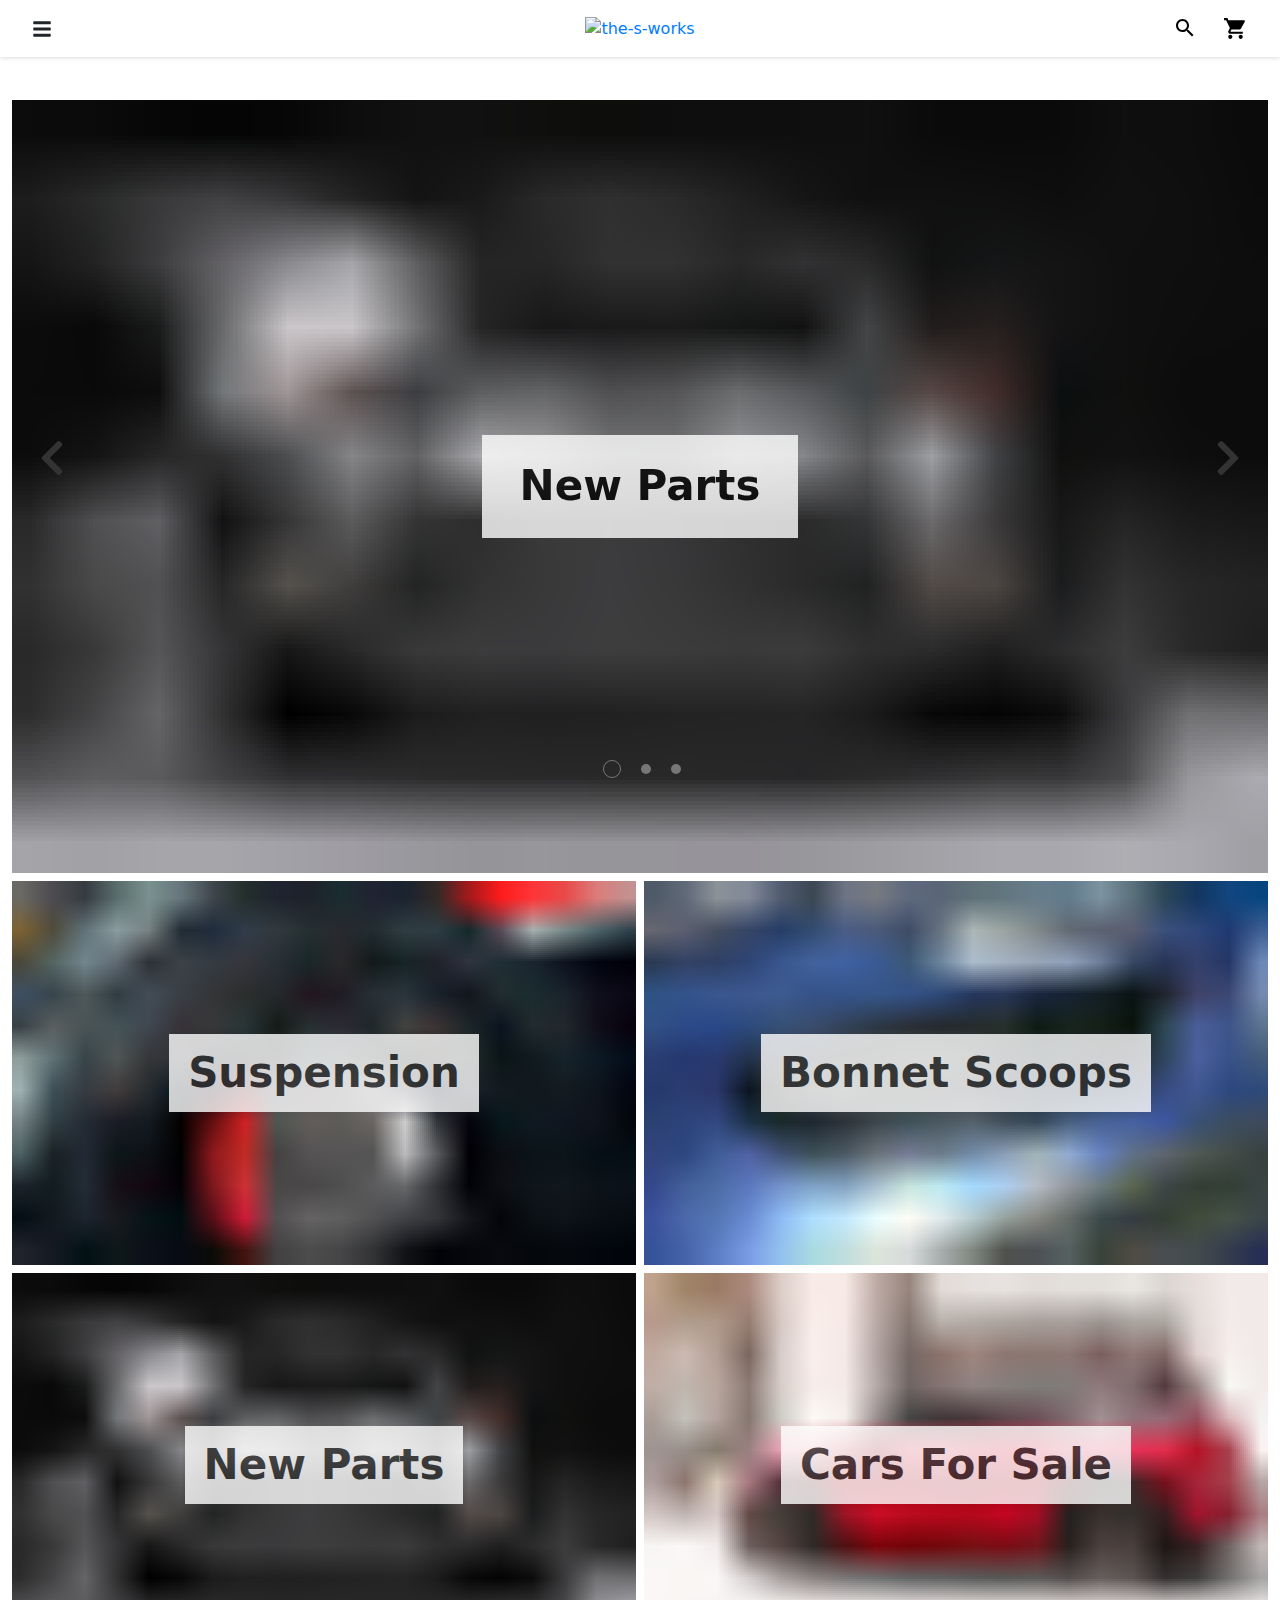
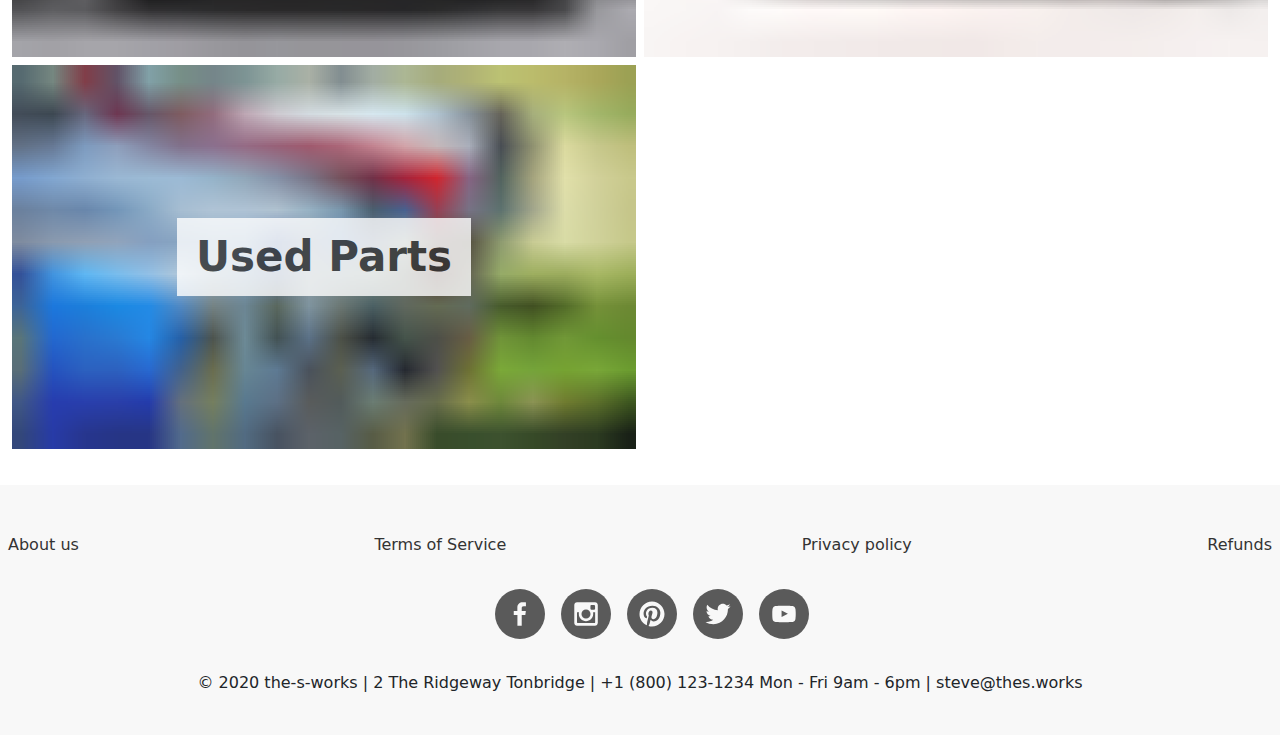
==== commit a9bc7cbd: "Updates" ====
--- a/index.html
+++ b/index.html
@@ -6,7 +6,7 @@
  * Copyright 2011-2019 Twitter, Inc.
  * Licensed under MIT (https://github.com/twbs/bootstrap/blob/master/LICENSE)
  * Forked from Normalize.css, licensed MIT (https://github.com/necolas/normalize.css/blob/master/LICENSE.md)
- */*,:after,:before{box-sizing:border-box}html{font-family:sans-serif;line-height:1.15;-webkit-text-size-adjust:100%;-webkit-tap-highlight-color:rgba(0,0,0,0)}article,aside,figcaption,figure,footer,header,hgroup,main,nav,section{display:block}body{margin:0;font-family:-apple-system,BlinkMacSystemFont,Segoe UI,Roboto,Helvetica Neue,Arial,Noto Sans,sans-serif,Apple Color Emoji,Segoe UI Emoji,Segoe UI Symbol,Noto Color Emoji;font-size:1rem;font-weight:400;line-height:1.5;color:#212529;text-align:left;background-color:#fff}[tabindex="-1"]:focus{outline:0!important}hr{box-sizing:content-box;height:0;overflow:visible}h1,h2,h3,h4,h5,h6{margin-top:0;margin-bottom:.5rem}p{margin-top:0;margin-bottom:1rem}abbr[data-original-title],abbr[title]{text-decoration:underline;-webkit-text-decoration:underline dotted;text-decoration:underline dotted;cursor:help;border-bottom:0;-webkit-text-decoration-skip-ink:none;text-decoration-skip-ink:none}address{font-style:normal;line-height:inherit}address,dl,ol,ul{margin-bottom:1rem}dl,ol,ul{margin-top:0}ol ol,ol ul,ul ol,ul ul{margin-bottom:0}dt{font-weight:700}dd{margin-bottom:.5rem;margin-left:0}blockquote{margin:0 0 1rem}b,strong{font-weight:bolder}small{font-size:80%}sub,sup{position:relative;font-size:75%;line-height:0;vertical-align:baseline}sub{bottom:-.25em}sup{top:-.5em}a{color:#007bff;text-decoration:none;background-color:transparent}a:hover{color:#0056b3;text-decoration:underline}a:not([href]):not([tabindex]),a:not([href]):not([tabindex]):focus,a:not([href]):not([tabindex]):hover{color:inherit;text-decoration:none}a:not([href]):not([tabindex]):focus{outline:0}code,kbd,pre,samp{font-family:SFMono-Regular,Menlo,Monaco,Consolas,Liberation Mono,Courier New,monospace;font-size:1em}pre{margin-top:0;margin-bottom:1rem;overflow:auto}figure{margin:0 0 1rem}img{border-style:none}img,svg{vertical-align:middle}svg{overflow:hidden}table{border-collapse:collapse}caption{padding-top:.75rem;padding-bottom:.75rem;color:#6c757d;text-align:left;caption-side:bottom}th{text-align:inherit}label{display:inline-block;margin-bottom:.5rem}button{border-radius:0}button:focus{outline:1px dotted;outline:5px auto -webkit-focus-ring-color}button,input,optgroup,select,textarea{margin:0;font-family:inherit;font-size:inherit;line-height:inherit}button,input{overflow:visible}button,select{text-transform:none}select{word-wrap:normal}[type=button],[type=reset],[type=submit],button{-webkit-appearance:button}[type=button]:not(:disabled),[type=reset]:not(:disabled),[type=submit]:not(:disabled),button:not(:disabled){cursor:pointer}[type=button]::-moz-focus-inner,[type=reset]::-moz-focus-inner,[type=submit]::-moz-focus-inner,button::-moz-focus-inner{padding:0;border-style:none}input[type=checkbox],input[type=radio]{box-sizing:border-box;padding:0}input[type=date],input[type=datetime-local],input[type=month],input[type=time]{-webkit-appearance:listbox}textarea{overflow:auto;resize:vertical}fieldset{min-width:0;padding:0;margin:0;border:0}legend{display:block;width:100%;max-width:100%;padding:0;margin-bottom:.5rem;font-size:1.5rem;line-height:inherit;color:inherit;white-space:normal}progress{vertical-align:baseline}[type=number]::-webkit-inner-spin-button,[type=number]::-webkit-outer-spin-button{height:auto}[type=search]{outline-offset:-2px;-webkit-appearance:none}[type=search]::-webkit-search-decoration{-webkit-appearance:none}::-webkit-file-upload-button{font:inherit;-webkit-appearance:button}output{display:inline-block}summary{display:list-item;cursor:pointer}template{display:none}[hidden]{display:none!important}</style><meta name="generator" content="Gatsby 2.21.1"/><title data-react-helmet="true">the-s-works</title><link data-react-helmet="true" rel="preconnect" href="https://fonts.googleapis.com"/><link data-react-helmet="true" rel="preconnect" href="https://www.google-analytics.com"/><meta data-react-helmet="true" name="description" content="Demo store description"/><link rel="sitemap" type="application/xml" href="/the-s-works/sitemap.xml"/><link rel="manifest" href="/the-s-works/manifest.webmanifest"/><meta name="theme-color" content="#333"/><link rel="apple-touch-icon" sizes="48x48" href="/the-s-works/icons/icon-48x48.png"/><link rel="apple-touch-icon" sizes="72x72" href="/the-s-works/icons/icon-72x72.png"/><link rel="apple-touch-icon" sizes="96x96" href="/the-s-works/icons/icon-96x96.png"/><link rel="apple-touch-icon" sizes="144x144" href="/the-s-works/icons/icon-144x144.png"/><link rel="apple-touch-icon" sizes="192x192" href="/the-s-works/icons/icon-192x192.png"/><link rel="apple-touch-icon" sizes="256x256" href="/the-s-works/icons/icon-256x256.png"/><link rel="apple-touch-icon" sizes="384x384" href="/the-s-works/icons/icon-384x384.png"/><link rel="apple-touch-icon" sizes="512x512" href="/the-s-works/icons/icon-512x512.png"/><link as="script" rel="preload" href="/the-s-works/webpack-runtime-04feb444e11fd0196e97.js"/><link as="script" rel="preload" href="/the-s-works/framework-c09e1130da718714e69e.js"/><link as="script" rel="preload" href="/the-s-works/app-74ef386d67a25d2f681c.js"/><link as="script" rel="preload" href="/the-s-works/styles-2784bacaa009e3e009ba.js"/><link as="script" rel="preload" href="/the-s-works/1307c498d8d11e2c6296c55eb62fc39daeeae2e4-05c408c3e73f7e512378.js"/><link as="script" rel="preload" href="/the-s-works/component---shop-theme-src-templates-main-index-jsx-fae2b8f4bd58063948f9.js"/><link as="fetch" rel="preload" href="/the-s-works/page-data/index/page-data.json" crossorigin="anonymous"/><link as="fetch" rel="preload" href="/the-s-works/page-data/app-data.json" crossorigin="anonymous"/></head><body><script>(function() { try {
+ */*,:after,:before{box-sizing:border-box}html{font-family:sans-serif;line-height:1.15;-webkit-text-size-adjust:100%;-webkit-tap-highlight-color:rgba(0,0,0,0)}article,aside,figcaption,figure,footer,header,hgroup,main,nav,section{display:block}body{margin:0;font-family:-apple-system,BlinkMacSystemFont,Segoe UI,Roboto,Helvetica Neue,Arial,Noto Sans,sans-serif,Apple Color Emoji,Segoe UI Emoji,Segoe UI Symbol,Noto Color Emoji;font-size:1rem;font-weight:400;line-height:1.5;color:#212529;text-align:left;background-color:#fff}[tabindex="-1"]:focus{outline:0!important}hr{box-sizing:content-box;height:0;overflow:visible}h1,h2,h3,h4,h5,h6{margin-top:0;margin-bottom:.5rem}p{margin-top:0;margin-bottom:1rem}abbr[data-original-title],abbr[title]{text-decoration:underline;-webkit-text-decoration:underline dotted;text-decoration:underline dotted;cursor:help;border-bottom:0;-webkit-text-decoration-skip-ink:none;text-decoration-skip-ink:none}address{font-style:normal;line-height:inherit}address,dl,ol,ul{margin-bottom:1rem}dl,ol,ul{margin-top:0}ol ol,ol ul,ul ol,ul ul{margin-bottom:0}dt{font-weight:700}dd{margin-bottom:.5rem;margin-left:0}blockquote{margin:0 0 1rem}b,strong{font-weight:bolder}small{font-size:80%}sub,sup{position:relative;font-size:75%;line-height:0;vertical-align:baseline}sub{bottom:-.25em}sup{top:-.5em}a{color:#007bff;text-decoration:none;background-color:transparent}a:hover{color:#0056b3;text-decoration:underline}a:not([href]):not([tabindex]),a:not([href]):not([tabindex]):focus,a:not([href]):not([tabindex]):hover{color:inherit;text-decoration:none}a:not([href]):not([tabindex]):focus{outline:0}code,kbd,pre,samp{font-family:SFMono-Regular,Menlo,Monaco,Consolas,Liberation Mono,Courier New,monospace;font-size:1em}pre{margin-top:0;margin-bottom:1rem;overflow:auto}figure{margin:0 0 1rem}img{border-style:none}img,svg{vertical-align:middle}svg{overflow:hidden}table{border-collapse:collapse}caption{padding-top:.75rem;padding-bottom:.75rem;color:#6c757d;text-align:left;caption-side:bottom}th{text-align:inherit}label{display:inline-block;margin-bottom:.5rem}button{border-radius:0}button:focus{outline:1px dotted;outline:5px auto -webkit-focus-ring-color}button,input,optgroup,select,textarea{margin:0;font-family:inherit;font-size:inherit;line-height:inherit}button,input{overflow:visible}button,select{text-transform:none}select{word-wrap:normal}[type=button],[type=reset],[type=submit],button{-webkit-appearance:button}[type=button]:not(:disabled),[type=reset]:not(:disabled),[type=submit]:not(:disabled),button:not(:disabled){cursor:pointer}[type=button]::-moz-focus-inner,[type=reset]::-moz-focus-inner,[type=submit]::-moz-focus-inner,button::-moz-focus-inner{padding:0;border-style:none}input[type=checkbox],input[type=radio]{box-sizing:border-box;padding:0}input[type=date],input[type=datetime-local],input[type=month],input[type=time]{-webkit-appearance:listbox}textarea{overflow:auto;resize:vertical}fieldset{min-width:0;padding:0;margin:0;border:0}legend{display:block;width:100%;max-width:100%;padding:0;margin-bottom:.5rem;font-size:1.5rem;line-height:inherit;color:inherit;white-space:normal}progress{vertical-align:baseline}[type=number]::-webkit-inner-spin-button,[type=number]::-webkit-outer-spin-button{height:auto}[type=search]{outline-offset:-2px;-webkit-appearance:none}[type=search]::-webkit-search-decoration{-webkit-appearance:none}::-webkit-file-upload-button{font:inherit;-webkit-appearance:button}output{display:inline-block}summary{display:list-item;cursor:pointer}template{display:none}[hidden]{display:none!important}</style><meta name="generator" content="Gatsby 2.21.1"/><title data-react-helmet="true">the-s-works</title><link data-react-helmet="true" rel="preconnect" href="https://fonts.googleapis.com"/><link data-react-helmet="true" rel="preconnect" href="https://www.google-analytics.com"/><meta data-react-helmet="true" name="description" content="Demo store description"/><link rel="sitemap" type="application/xml" href="/the-s-works/sitemap.xml"/><link rel="manifest" href="/the-s-works/manifest.webmanifest"/><meta name="theme-color" content="#333"/><link rel="apple-touch-icon" sizes="48x48" href="/the-s-works/icons/icon-48x48.png"/><link rel="apple-touch-icon" sizes="72x72" href="/the-s-works/icons/icon-72x72.png"/><link rel="apple-touch-icon" sizes="96x96" href="/the-s-works/icons/icon-96x96.png"/><link rel="apple-touch-icon" sizes="144x144" href="/the-s-works/icons/icon-144x144.png"/><link rel="apple-touch-icon" sizes="192x192" href="/the-s-works/icons/icon-192x192.png"/><link rel="apple-touch-icon" sizes="256x256" href="/the-s-works/icons/icon-256x256.png"/><link rel="apple-touch-icon" sizes="384x384" href="/the-s-works/icons/icon-384x384.png"/><link rel="apple-touch-icon" sizes="512x512" href="/the-s-works/icons/icon-512x512.png"/><link as="script" rel="preload" href="/the-s-works/webpack-runtime-c5cdc8db850f539d52bd.js"/><link as="script" rel="preload" href="/the-s-works/framework-c09e1130da718714e69e.js"/><link as="script" rel="preload" href="/the-s-works/app-74ef386d67a25d2f681c.js"/><link as="script" rel="preload" href="/the-s-works/styles-2784bacaa009e3e009ba.js"/><link as="script" rel="preload" href="/the-s-works/1307c498d8d11e2c6296c55eb62fc39daeeae2e4-2aa7be28c7c46174d4d2.js"/><link as="script" rel="preload" href="/the-s-works/component---shop-theme-src-templates-main-index-jsx-fae2b8f4bd58063948f9.js"/><link as="fetch" rel="preload" href="/the-s-works/page-data/index/page-data.json" crossorigin="anonymous"/><link as="fetch" rel="preload" href="/the-s-works/page-data/app-data.json" crossorigin="anonymous"/></head><body><script>(function() { try {
         var mode = localStorage.getItem('theme-ui-color-mode');
         if (!mode) return
         document.body.classList.add('theme-ui-' + mode);
@@ -70,7 +70,19 @@
 /the-s-works/static/3dbaaa8d0e4b26170d165cc3a30d949d/98a87/yuvraj-singh-zKILixwL90A-unsplash.png 650w,
 /the-s-works/static/3dbaaa8d0e4b26170d165cc3a30d949d/89d53/yuvraj-singh-zKILixwL90A-unsplash.png 1300w,
 /the-s-works/static/3dbaaa8d0e4b26170d165cc3a30d949d/60d78/yuvraj-singh-zKILixwL90A-unsplash.png 1950w,
-/the-s-works/static/3dbaaa8d0e4b26170d165cc3a30d949d/87675/yuvraj-singh-zKILixwL90A-unsplash.png 2000w" src="/the-s-works/static/3dbaaa8d0e4b26170d165cc3a30d949d/89d53/yuvraj-singh-zKILixwL90A-unsplash.png" alt="New Parts" style="position:absolute;top:0;left:0;opacity:1;width:100%;height:100%;object-fit:cover;object-position:center"/></picture></noscript></div></div><div class="css-chz01h"><div class="css-lhke4b"><div class="css-475knr"><h2 class="css-1kgi8yw">New Parts</h2><div class="css-cpwxwz"></div></div></div></div></div></a></div><div class="css-othmt1"><a class="css-1qgv5v9" href="/the-s-works/collection/used"><div class="css-uygecu e167crp31"><div class="css-18v1cju"><div class="css-0 e167crp30 gatsby-image-wrapper" style="position:relative;overflow:hidden"><div aria-hidden="true" style="width:100%;padding-bottom:61.53846153846154%"></div><img aria-hidden="true" src="[data-uri]" alt="Used Parts" style="position:absolute;top:0;left:0;width:100%;height:100%;object-fit:cover;object-position:center;opacity:1;transition-delay:500ms"/><noscript><picture><source type='image/webp' srcset="/the-s-works/static/72a4e6254e51ac20034c7901b9d125ed/2609f/darren-nunis-PoCug_sy158-unsplash.webp 325w,
+/the-s-works/static/3dbaaa8d0e4b26170d165cc3a30d949d/87675/yuvraj-singh-zKILixwL90A-unsplash.png 2000w" src="/the-s-works/static/3dbaaa8d0e4b26170d165cc3a30d949d/89d53/yuvraj-singh-zKILixwL90A-unsplash.png" alt="New Parts" style="position:absolute;top:0;left:0;opacity:1;width:100%;height:100%;object-fit:cover;object-position:center"/></picture></noscript></div></div><div class="css-chz01h"><div class="css-lhke4b"><div class="css-475knr"><h2 class="css-1kgi8yw">New Parts</h2><div class="css-cpwxwz"></div></div></div></div></div></a></div><div class="css-othmt1"><a class="css-1qgv5v9" href="/the-s-works/collection/cars"><div class="css-uygecu e167crp31"><div class="css-18v1cju"><div class="css-0 e167crp30 gatsby-image-wrapper" style="position:relative;overflow:hidden"><div aria-hidden="true" style="width:100%;padding-bottom:61.53846153846154%"></div><img aria-hidden="true" src="[data-uri]" alt="Cars for sale" style="position:absolute;top:0;left:0;width:100%;height:100%;object-fit:cover;object-position:center;opacity:1;transition-delay:500ms"/><noscript><picture><source type='image/webp' srcset="/the-s-works/static/f9f2c6abb5eef84bd3c72c2251a4e1f0/2609f/kevin-bhagat-Io8Otik783M-unsplash.webp 325w,
+/the-s-works/static/f9f2c6abb5eef84bd3c72c2251a4e1f0/3e7dc/kevin-bhagat-Io8Otik783M-unsplash.webp 650w,
+/the-s-works/static/f9f2c6abb5eef84bd3c72c2251a4e1f0/2e5dd/kevin-bhagat-Io8Otik783M-unsplash.webp 1300w,
+/the-s-works/static/f9f2c6abb5eef84bd3c72c2251a4e1f0/df6e6/kevin-bhagat-Io8Otik783M-unsplash.webp 1950w,
+/the-s-works/static/f9f2c6abb5eef84bd3c72c2251a4e1f0/543ed/kevin-bhagat-Io8Otik783M-unsplash.webp 2000w" sizes="(max-width: 1300px) 100vw, 1300px" /><source srcset="/the-s-works/static/f9f2c6abb5eef84bd3c72c2251a4e1f0/6541c/kevin-bhagat-Io8Otik783M-unsplash.png 325w,
+/the-s-works/static/f9f2c6abb5eef84bd3c72c2251a4e1f0/98a87/kevin-bhagat-Io8Otik783M-unsplash.png 650w,
+/the-s-works/static/f9f2c6abb5eef84bd3c72c2251a4e1f0/89d53/kevin-bhagat-Io8Otik783M-unsplash.png 1300w,
+/the-s-works/static/f9f2c6abb5eef84bd3c72c2251a4e1f0/60d78/kevin-bhagat-Io8Otik783M-unsplash.png 1950w,
+/the-s-works/static/f9f2c6abb5eef84bd3c72c2251a4e1f0/87675/kevin-bhagat-Io8Otik783M-unsplash.png 2000w" sizes="(max-width: 1300px) 100vw, 1300px" /><img loading="lazy" sizes="(max-width: 1300px) 100vw, 1300px" srcset="/the-s-works/static/f9f2c6abb5eef84bd3c72c2251a4e1f0/6541c/kevin-bhagat-Io8Otik783M-unsplash.png 325w,
+/the-s-works/static/f9f2c6abb5eef84bd3c72c2251a4e1f0/98a87/kevin-bhagat-Io8Otik783M-unsplash.png 650w,
+/the-s-works/static/f9f2c6abb5eef84bd3c72c2251a4e1f0/89d53/kevin-bhagat-Io8Otik783M-unsplash.png 1300w,
+/the-s-works/static/f9f2c6abb5eef84bd3c72c2251a4e1f0/60d78/kevin-bhagat-Io8Otik783M-unsplash.png 1950w,
+/the-s-works/static/f9f2c6abb5eef84bd3c72c2251a4e1f0/87675/kevin-bhagat-Io8Otik783M-unsplash.png 2000w" src="/the-s-works/static/f9f2c6abb5eef84bd3c72c2251a4e1f0/89d53/kevin-bhagat-Io8Otik783M-unsplash.png" alt="Cars for sale" style="position:absolute;top:0;left:0;opacity:1;width:100%;height:100%;object-fit:cover;object-position:center"/></picture></noscript></div></div><div class="css-chz01h"><div class="css-lhke4b"><div class="css-475knr"><h2 class="css-1kgi8yw">Cars for sale</h2><div class="css-cpwxwz"></div></div></div></div></div></a></div><div class="css-othmt1"><a class="css-1qgv5v9" href="/the-s-works/collection/used"><div class="css-uygecu e167crp31"><div class="css-18v1cju"><div class="css-0 e167crp30 gatsby-image-wrapper" style="position:relative;overflow:hidden"><div aria-hidden="true" style="width:100%;padding-bottom:61.53846153846154%"></div><img aria-hidden="true" src="[data-uri]" alt="Used Parts" style="position:absolute;top:0;left:0;width:100%;height:100%;object-fit:cover;object-position:center;opacity:1;transition-delay:500ms"/><noscript><picture><source type='image/webp' srcset="/the-s-works/static/72a4e6254e51ac20034c7901b9d125ed/2609f/darren-nunis-PoCug_sy158-unsplash.webp 325w,
 /the-s-works/static/72a4e6254e51ac20034c7901b9d125ed/3e7dc/darren-nunis-PoCug_sy158-unsplash.webp 650w,
 /the-s-works/static/72a4e6254e51ac20034c7901b9d125ed/2e5dd/darren-nunis-PoCug_sy158-unsplash.webp 1300w,
 /the-s-works/static/72a4e6254e51ac20034c7901b9d125ed/df6e6/darren-nunis-PoCug_sy158-unsplash.webp 1950w,
@@ -82,16 +94,4 @@
 /the-s-works/static/72a4e6254e51ac20034c7901b9d125ed/98a87/darren-nunis-PoCug_sy158-unsplash.png 650w,
 /the-s-works/static/72a4e6254e51ac20034c7901b9d125ed/89d53/darren-nunis-PoCug_sy158-unsplash.png 1300w,
 /the-s-works/static/72a4e6254e51ac20034c7901b9d125ed/60d78/darren-nunis-PoCug_sy158-unsplash.png 1950w,
-/the-s-works/static/72a4e6254e51ac20034c7901b9d125ed/87675/darren-nunis-PoCug_sy158-unsplash.png 2000w" src="/the-s-works/static/72a4e6254e51ac20034c7901b9d125ed/89d53/darren-nunis-PoCug_sy158-unsplash.png" alt="Used Parts" style="position:absolute;top:0;left:0;opacity:1;width:100%;height:100%;object-fit:cover;object-position:center"/></picture></noscript></div></div><div class="css-chz01h"><div class="css-lhke4b"><div class="css-475knr"><h2 class="css-1kgi8yw">Used Parts</h2><div class="css-cpwxwz"></div></div></div></div></div></a></div><div class="css-othmt1"><a class="css-1qgv5v9" href="/the-s-works/collection/cars"><div class="css-uygecu e167crp31"><div class="css-18v1cju"><div class="css-0 e167crp30 gatsby-image-wrapper" style="position:relative;overflow:hidden"><div aria-hidden="true" style="width:100%;padding-bottom:61.53846153846154%"></div><img aria-hidden="true" src="[data-uri]" alt="Cars for sale" style="position:absolute;top:0;left:0;width:100%;height:100%;object-fit:cover;object-position:center;opacity:1;transition-delay:500ms"/><noscript><picture><source type='image/webp' srcset="/the-s-works/static/f9f2c6abb5eef84bd3c72c2251a4e1f0/2609f/kevin-bhagat-Io8Otik783M-unsplash.webp 325w,
-/the-s-works/static/f9f2c6abb5eef84bd3c72c2251a4e1f0/3e7dc/kevin-bhagat-Io8Otik783M-unsplash.webp 650w,
-/the-s-works/static/f9f2c6abb5eef84bd3c72c2251a4e1f0/2e5dd/kevin-bhagat-Io8Otik783M-unsplash.webp 1300w,
-/the-s-works/static/f9f2c6abb5eef84bd3c72c2251a4e1f0/df6e6/kevin-bhagat-Io8Otik783M-unsplash.webp 1950w,
-/the-s-works/static/f9f2c6abb5eef84bd3c72c2251a4e1f0/543ed/kevin-bhagat-Io8Otik783M-unsplash.webp 2000w" sizes="(max-width: 1300px) 100vw, 1300px" /><source srcset="/the-s-works/static/f9f2c6abb5eef84bd3c72c2251a4e1f0/6541c/kevin-bhagat-Io8Otik783M-unsplash.png 325w,
-/the-s-works/static/f9f2c6abb5eef84bd3c72c2251a4e1f0/98a87/kevin-bhagat-Io8Otik783M-unsplash.png 650w,
-/the-s-works/static/f9f2c6abb5eef84bd3c72c2251a4e1f0/89d53/kevin-bhagat-Io8Otik783M-unsplash.png 1300w,
-/the-s-works/static/f9f2c6abb5eef84bd3c72c2251a4e1f0/60d78/kevin-bhagat-Io8Otik783M-unsplash.png 1950w,
-/the-s-works/static/f9f2c6abb5eef84bd3c72c2251a4e1f0/87675/kevin-bhagat-Io8Otik783M-unsplash.png 2000w" sizes="(max-width: 1300px) 100vw, 1300px" /><img loading="lazy" sizes="(max-width: 1300px) 100vw, 1300px" srcset="/the-s-works/static/f9f2c6abb5eef84bd3c72c2251a4e1f0/6541c/kevin-bhagat-Io8Otik783M-unsplash.png 325w,
-/the-s-works/static/f9f2c6abb5eef84bd3c72c2251a4e1f0/98a87/kevin-bhagat-Io8Otik783M-unsplash.png 650w,
-/the-s-works/static/f9f2c6abb5eef84bd3c72c2251a4e1f0/89d53/kevin-bhagat-Io8Otik783M-unsplash.png 1300w,
-/the-s-works/static/f9f2c6abb5eef84bd3c72c2251a4e1f0/60d78/kevin-bhagat-Io8Otik783M-unsplash.png 1950w,
-/the-s-works/static/f9f2c6abb5eef84bd3c72c2251a4e1f0/87675/kevin-bhagat-Io8Otik783M-unsplash.png 2000w" src="/the-s-works/static/f9f2c6abb5eef84bd3c72c2251a4e1f0/89d53/kevin-bhagat-Io8Otik783M-unsplash.png" alt="Cars for sale" style="position:absolute;top:0;left:0;opacity:1;width:100%;height:100%;object-fit:cover;object-position:center"/></picture></noscript></div></div><div class="css-chz01h"><div class="css-lhke4b"><div class="css-475knr"><h2 class="css-1kgi8yw">Cars for sale</h2><div class="css-cpwxwz"></div></div></div></div></div></a></div></div></main><style data-emotion-css="1jve9ew">.css-1jve9ew{box-sizing:border-box;margin:0;min-width:0;background-color:var(--theme-ui-colors-backgroundFooter,#f8f8f8);padding-top:4px;padding-bottom:4px;margin-top:8px;}@media screen and (min-width:40em){.css-1jve9ew{padding-top:8px;padding-bottom:8px;margin-top:16px;}}@media screen and (min-width:52em){.css-1jve9ew{padding-top:16px;padding-bottom:16px;margin-top:32px;}}@media screen and (min-width:64em){.css-1jve9ew{padding-top:32px;padding-bottom:32px;}}</style><div class="css-1jve9ew"><style data-emotion-css="1opzsqc">.css-1opzsqc{box-sizing:border-box;margin:0;min-width:0;padding-top:16px;padding-bottom:8px;width:100%;margin-left:auto;margin-right:auto;padding-left:8px;padding-right:8px;}</style><footer style="max-width:1300px;height:100%" class="css-1opzsqc"><style data-emotion-css="1kusj6k">.css-1kusj6k{box-sizing:border-box;margin:0;min-width:0;-webkit-box-pack:center;-webkit-justify-content:center;-ms-flex-pack:center;justify-content:center;-webkit-flex-wrap:wrap;-ms-flex-wrap:wrap;flex-wrap:wrap;margin-bottom:16px;display:-webkit-box;display:-webkit-flex;display:-ms-flexbox;display:flex;}@media screen and (min-width:40em){.css-1kusj6k{-webkit-box-pack:justify;-webkit-justify-content:space-between;-ms-flex-pack:justify;justify-content:space-between;margin-bottom:16px;}}@media screen and (min-width:52em){.css-1kusj6k{margin-bottom:32px;}}</style><div class="css-1kusj6k"><style data-emotion-css="2e3eq5">.css-2e3eq5{box-sizing:border-box;margin:0;min-width:0;margin-right:16px;margin-top:8px;margin-bottom:8px;}@media screen and (min-width:40em){.css-2e3eq5{margin-right:0;margin-top:0;margin-bottom:0;}}</style><div class="css-2e3eq5"><style data-emotion-css="16bj4be">.css-16bj4be{color:var(--theme-ui-colors-primary,#333);-webkit-text-decoration:none;text-decoration:none;}.css-16bj4be:hover,.css-16bj4be:focus,.css-16bj4be .active{color:var(--theme-ui-colors-primary,#333);}</style><a class="css-16bj4be" href="/the-s-works/pages/about">About us</a></div><div class="css-2e3eq5"><a class="css-16bj4be" href="/the-s-works/policy/termsOfService">Terms of Service</a></div><div class="css-2e3eq5"><a class="css-16bj4be" href="/the-s-works/policy/privacyPolicy">Privacy policy</a></div><div class="css-2e3eq5"><a class="css-16bj4be" href="/the-s-works/policy/refundPolicy">Refunds</a></div></div><style data-emotion-css="1135lf5">.css-1135lf5{box-sizing:border-box;margin:0;min-width:0;-webkit-box-pack:center;-webkit-justify-content:center;-ms-flex-pack:center;justify-content:center;-webkit-flex-wrap:wrap;-ms-flex-wrap:wrap;flex-wrap:wrap;margin-right:auto;padding-left:8px;margin-bottom:16px;display:-webkit-box;display:-webkit-flex;display:-ms-flexbox;display:flex;}@media screen and (min-width:40em){.css-1135lf5{margin-bottom:16px;}}@media screen and (min-width:52em){.css-1135lf5{margin-bottom:32px;}}</style><div class="css-1135lf5"><style data-emotion-css="vurnku">.css-vurnku{box-sizing:border-box;margin:0;min-width:0;}</style><div class="css-vurnku"><style data-emotion-css="1n8w0v3">.css-1n8w0v3{height:48px;width:48px;margin-left:8px;opacity:0.8;}@media screen and (min-width:40em){.css-1n8w0v3{margin-left:16px;}}.css-1n8w0v3:hover,.css-1n8w0v3:focus,.css-1n8w0v3 .active{opacity:1;}</style><a href="https://facebook.com" class="social-icon css-1n8w0v3" style="display:inline-block;width:50px;height:50px;position:relative;overflow:hidden;vertical-align:middle" aria-label="facebook"><div class="social-container" style="position:absolute;top:0;left:0;width:100%;height:100%"><svg class="social-svg" style="border-radius:50%;position:absolute;top:0;left:0;width:100%;height:100%;fill-rule:evenodd" viewBox="0 0 64 64"><g class="social-svg-background" style="-ms-transition:fill 170ms ease-in-out;-o-transition:fill 170ms ease-in-out;-moz-transition:fill 170ms ease-in-out;-webkit-transition:fill 170ms ease-in-out;transition:fill 170ms ease-in-out;fill:transparent"><circle cx="32" cy="32" r="31"></circle></g><g class="social-svg-icon" style="-ms-transition:fill 170ms ease-in-out;-o-transition:fill 170ms ease-in-out;-moz-transition:fill 170ms ease-in-out;-webkit-transition:fill 170ms ease-in-out;transition:fill 170ms ease-in-out;fill:transparent"><path d="M34.1,47V33.3h4.6l0.7-5.3h-5.3v-3.4c0-1.5,0.4-2.6,2.6-2.6l2.8,0v-4.8c-0.5-0.1-2.2-0.2-4.1-0.2 c-4.1,0-6.9,2.5-6.9,7V28H24v5.3h4.6V47H34.1z"></path></g><g class="social-svg-mask" style="-ms-transition:fill 170ms ease-in-out;-o-transition:fill 170ms ease-in-out;-moz-transition:fill 170ms ease-in-out;-webkit-transition:fill 170ms ease-in-out;transition:fill 170ms ease-in-out;fill:#333"><path d="M0,0v64h64V0H0z M39.6,22l-2.8,0c-2.2,0-2.6,1.1-2.6,2.6V28h5.3l-0.7,5.3h-4.6V47h-5.5V33.3H24V28h4.6V24 c0-4.6,2.8-7,6.9-7c2,0,3.6,0.1,4.1,0.2V22z"></path></g></svg></div></a></div><div class="css-vurnku"><a href="https://instagram.com" class="social-icon css-1n8w0v3" style="display:inline-block;width:50px;height:50px;position:relative;overflow:hidden;vertical-align:middle" aria-label="instagram"><div class="social-container" style="position:absolute;top:0;left:0;width:100%;height:100%"><svg class="social-svg" style="border-radius:50%;position:absolute;top:0;left:0;width:100%;height:100%;fill-rule:evenodd" viewBox="0 0 64 64"><g class="social-svg-background" style="-ms-transition:fill 170ms ease-in-out;-o-transition:fill 170ms ease-in-out;-moz-transition:fill 170ms ease-in-out;-webkit-transition:fill 170ms ease-in-out;transition:fill 170ms ease-in-out;fill:transparent"><circle cx="32" cy="32" r="31"></circle></g><g class="social-svg-icon" style="-ms-transition:fill 170ms ease-in-out;-o-transition:fill 170ms ease-in-out;-moz-transition:fill 170ms ease-in-out;-webkit-transition:fill 170ms ease-in-out;transition:fill 170ms ease-in-out;fill:transparent"><path d="M43.5,29.7h-2.6c0.2,0.7,0.3,1.5,0.3,2.3 c0,5.1-4.1,9.2-9.2,9.2c-5.1,0-9.2-4.1-9.2-9.2c0-0.8,0.1-1.6,0.3-2.3h-2.6v12.7c0,0.6,0.5,1.2,1.2,1.2h20.8c0.6,0,1.2-0.5,1.2-1.2 V29.7z M43.5,21.6c0-0.6-0.5-1.2-1.2-1.2h-3.5c-0.6,0-1.2,0.5-1.2,1.2v3.5c0,0.6,0.5,1.2,1.2,1.2h3.5c0.6,0,1.2-0.5,1.2-1.2V21.6z  M32,26.2c-3.2,0-5.8,2.6-5.8,5.8c0,3.2,2.6,5.8,5.8,5.8s5.8-2.6,5.8-5.8C37.8,28.8,35.2,26.2,32,26.2 M43.5,47H20.5 c-1.9,0-3.5-1.6-3.5-3.5V20.5c0-1.9,1.5-3.5,3.5-3.5h23.1c1.9,0,3.5,1.5,3.5,3.5v23.1C47,45.4,45.5,47,43.5,47"></path></g><g class="social-svg-mask" style="-ms-transition:fill 170ms ease-in-out;-o-transition:fill 170ms ease-in-out;-moz-transition:fill 170ms ease-in-out;-webkit-transition:fill 170ms ease-in-out;transition:fill 170ms ease-in-out;fill:#333"><path d="M41.2,32c0,5.1-4.1,9.2-9.2,9.2c-5.1,0-9.2-4.1-9.2-9.2c0-0.8,0.1-1.6,0.3-2.3h-2.6v12.7c0,0.6,0.5,1.2,1.2,1.2 h20.8c0.6,0,1.2-0.5,1.2-1.2V29.7h-2.6C41.1,30.4,41.2,31.2,41.2,32z M32,37.8c3.2,0,5.8-2.6,5.8-5.8c0-3.2-2.6-5.8-5.8-5.8 c-3.2,0-5.8,2.6-5.8,5.8C26.2,35.2,28.8,37.8,32,37.8z M42.4,20.5h-3.5c-0.6,0-1.2,0.5-1.2,1.2v3.5c0,0.6,0.5,1.2,1.2,1.2h3.5 c0.6,0,1.2-0.5,1.2-1.2v-3.5C43.5,21,43,20.5,42.4,20.5z M0,0v64h64V0H0z M47,43.5c0,1.9-1.5,3.5-3.5,3.5H20.5 c-1.9,0-3.5-1.6-3.5-3.5V20.5c0-1.9,1.5-3.5,3.5-3.5h23.1c1.9,0,3.5,1.5,3.5,3.5V43.5z"></path></g></svg></div></a></div><div class="css-vurnku"><a href="https://pinterest.com" class="social-icon css-1n8w0v3" style="display:inline-block;width:50px;height:50px;position:relative;overflow:hidden;vertical-align:middle" aria-label="pinterest"><div class="social-container" style="position:absolute;top:0;left:0;width:100%;height:100%"><svg class="social-svg" style="border-radius:50%;position:absolute;top:0;left:0;width:100%;height:100%;fill-rule:evenodd" viewBox="0 0 64 64"><g class="social-svg-background" style="-ms-transition:fill 170ms ease-in-out;-o-transition:fill 170ms ease-in-out;-moz-transition:fill 170ms ease-in-out;-webkit-transition:fill 170ms ease-in-out;transition:fill 170ms ease-in-out;fill:transparent"><circle cx="32" cy="32" r="31"></circle></g><g class="social-svg-icon" style="-ms-transition:fill 170ms ease-in-out;-o-transition:fill 170ms ease-in-out;-moz-transition:fill 170ms ease-in-out;-webkit-transition:fill 170ms ease-in-out;transition:fill 170ms ease-in-out;fill:transparent"><path d="M32,16c-8.8,0-16,7.2-16,16c0,6.6,3.9,12.2,9.6,14.7c0-1.1,0-2.5,0.3-3.7 c0.3-1.3,2.1-8.7,2.1-8.7s-0.5-1-0.5-2.5c0-2.4,1.4-4.1,3.1-4.1c1.5,0,2.2,1.1,2.2,2.4c0,1.5-0.9,3.7-1.4,5.7 c-0.4,1.7,0.9,3.1,2.5,3.1c3,0,5.1-3.9,5.1-8.5c0-3.5-2.4-6.1-6.7-6.1c-4.9,0-7.9,3.6-7.9,7.7c0,1.4,0.4,2.4,1.1,3.1 c0.3,0.3,0.3,0.5,0.2,0.9c-0.1,0.3-0.3,1-0.3,1.3c-0.1,0.4-0.4,0.6-0.8,0.4c-2.2-0.9-3.3-3.4-3.3-6.1c0-4.5,3.8-10,11.4-10 c6.1,0,10.1,4.4,10.1,9.2c0,6.3-3.5,11-8.6,11c-1.7,0-3.4-0.9-3.9-2c0,0-0.9,3.7-1.1,4.4c-0.3,1.2-1,2.5-1.6,3.4 c1.4,0.4,3,0.7,4.5,0.7c8.8,0,16-7.2,16-16C48,23.2,40.8,16,32,16z"></path></g><g class="social-svg-mask" style="-ms-transition:fill 170ms ease-in-out;-o-transition:fill 170ms ease-in-out;-moz-transition:fill 170ms ease-in-out;-webkit-transition:fill 170ms ease-in-out;transition:fill 170ms ease-in-out;fill:#333"><path d="M0,0v64h64V0H0z M32,48c-1.6,0-3.1-0.2-4.5-0.7c0.6-1,1.3-2.2,1.6-3.4c0.2-0.7,1.1-4.4,1.1-4.4 c0.6,1.1,2.2,2,3.9,2c5.1,0,8.6-4.7,8.6-11c0-4.7-4-9.2-10.1-9.2c-7.6,0-11.4,5.5-11.4,10c0,2.8,1,5.2,3.3,6.1 c0.4,0.1,0.7,0,0.8-0.4c0.1-0.3,0.2-1,0.3-1.3c0.1-0.4,0.1-0.5-0.2-0.9c-0.6-0.8-1.1-1.7-1.1-3.1c0-4,3-7.7,7.9-7.7 c4.3,0,6.7,2.6,6.7,6.1c0,4.6-2,8.5-5.1,8.5c-1.7,0-2.9-1.4-2.5-3.1c0.5-2,1.4-4.2,1.4-5.7c0-1.3-0.7-2.4-2.2-2.4 c-1.7,0-3.1,1.8-3.1,4.1c0,1.5,0.5,2.5,0.5,2.5s-1.8,7.4-2.1,8.7c-0.3,1.2-0.3,2.6-0.3,3.7C19.9,44.2,16,38.6,16,32 c0-8.8,7.2-16,16-16c8.8,0,16,7.2,16,16C48,40.8,40.8,48,32,48z"></path></g></svg></div></a></div><div class="css-vurnku"><a href="https://twitter.com" class="social-icon css-1n8w0v3" style="display:inline-block;width:50px;height:50px;position:relative;overflow:hidden;vertical-align:middle" aria-label="twitter"><div class="social-container" style="position:absolute;top:0;left:0;width:100%;height:100%"><svg class="social-svg" style="border-radius:50%;position:absolute;top:0;left:0;width:100%;height:100%;fill-rule:evenodd" viewBox="0 0 64 64"><g class="social-svg-background" style="-ms-transition:fill 170ms ease-in-out;-o-transition:fill 170ms ease-in-out;-moz-transition:fill 170ms ease-in-out;-webkit-transition:fill 170ms ease-in-out;transition:fill 170ms ease-in-out;fill:transparent"><circle cx="32" cy="32" r="31"></circle></g><g class="social-svg-icon" style="-ms-transition:fill 170ms ease-in-out;-o-transition:fill 170ms ease-in-out;-moz-transition:fill 170ms ease-in-out;-webkit-transition:fill 170ms ease-in-out;transition:fill 170ms ease-in-out;fill:transparent"><path d="M48,22.1c-1.2,0.5-2.4,0.9-3.8,1c1.4-0.8,2.4-2.1,2.9-3.6c-1.3,0.8-2.7,1.3-4.2,1.6 C41.7,19.8,40,19,38.2,19c-3.6,0-6.6,2.9-6.6,6.6c0,0.5,0.1,1,0.2,1.5c-5.5-0.3-10.3-2.9-13.5-6.9c-0.6,1-0.9,2.1-0.9,3.3 c0,2.3,1.2,4.3,2.9,5.5c-1.1,0-2.1-0.3-3-0.8c0,0,0,0.1,0,0.1c0,3.2,2.3,5.8,5.3,6.4c-0.6,0.1-1.1,0.2-1.7,0.2c-0.4,0-0.8,0-1.2-0.1 c0.8,2.6,3.3,4.5,6.1,4.6c-2.2,1.8-5.1,2.8-8.2,2.8c-0.5,0-1.1,0-1.6-0.1c2.9,1.9,6.4,2.9,10.1,2.9c12.1,0,18.7-10,18.7-18.7 c0-0.3,0-0.6,0-0.8C46,24.5,47.1,23.4,48,22.1z"></path></g><g class="social-svg-mask" style="-ms-transition:fill 170ms ease-in-out;-o-transition:fill 170ms ease-in-out;-moz-transition:fill 170ms ease-in-out;-webkit-transition:fill 170ms ease-in-out;transition:fill 170ms ease-in-out;fill:#333"><path d="M0,0v64h64V0H0z M44.7,25.5c0,0.3,0,0.6,0,0.8C44.7,35,38.1,45,26.1,45c-3.7,0-7.2-1.1-10.1-2.9 c0.5,0.1,1,0.1,1.6,0.1c3.1,0,5.9-1,8.2-2.8c-2.9-0.1-5.3-2-6.1-4.6c0.4,0.1,0.8,0.1,1.2,0.1c0.6,0,1.2-0.1,1.7-0.2 c-3-0.6-5.3-3.3-5.3-6.4c0,0,0-0.1,0-0.1c0.9,0.5,1.9,0.8,3,0.8c-1.8-1.2-2.9-3.2-2.9-5.5c0-1.2,0.3-2.3,0.9-3.3 c3.2,4,8.1,6.6,13.5,6.9c-0.1-0.5-0.2-1-0.2-1.5c0-3.6,2.9-6.6,6.6-6.6c1.9,0,3.6,0.8,4.8,2.1c1.5-0.3,2.9-0.8,4.2-1.6 c-0.5,1.5-1.5,2.8-2.9,3.6c1.3-0.2,2.6-0.5,3.8-1C47.1,23.4,46,24.5,44.7,25.5z"></path></g></svg></div></a></div><div class="css-vurnku"><a href="https://youtube.com" class="social-icon css-1n8w0v3" style="display:inline-block;width:50px;height:50px;position:relative;overflow:hidden;vertical-align:middle" aria-label="youtube"><div class="social-container" style="position:absolute;top:0;left:0;width:100%;height:100%"><svg class="social-svg" style="border-radius:50%;position:absolute;top:0;left:0;width:100%;height:100%;fill-rule:evenodd" viewBox="0 0 64 64"><g class="social-svg-background" style="-ms-transition:fill 170ms ease-in-out;-o-transition:fill 170ms ease-in-out;-moz-transition:fill 170ms ease-in-out;-webkit-transition:fill 170ms ease-in-out;transition:fill 170ms ease-in-out;fill:transparent"><circle cx="32" cy="32" r="31"></circle></g><g class="social-svg-icon" style="-ms-transition:fill 170ms ease-in-out;-o-transition:fill 170ms ease-in-out;-moz-transition:fill 170ms ease-in-out;-webkit-transition:fill 170ms ease-in-out;transition:fill 170ms ease-in-out;fill:transparent"><path d="M46.7,26c0,0-0.3-2.1-1.2-3c-1.1-1.2-2.4-1.2-3-1.3C38.3,21.4,32,21.4,32,21.4h0 c0,0-6.3,0-10.5,0.3c-0.6,0.1-1.9,0.1-3,1.3c-0.9,0.9-1.2,3-1.2,3S17,28.4,17,30.9v2.3c0,2.4,0.3,4.9,0.3,4.9s0.3,2.1,1.2,3 c1.1,1.2,2.6,1.2,3.3,1.3c2.4,0.2,10.2,0.3,10.2,0.3s6.3,0,10.5-0.3c0.6-0.1,1.9-0.1,3-1.3c0.9-0.9,1.2-3,1.2-3s0.3-2.4,0.3-4.9 v-2.3C47,28.4,46.7,26,46.7,26z M28.9,35.9l0-8.4l8.1,4.2L28.9,35.9z"></path></g><g class="social-svg-mask" style="-ms-transition:fill 170ms ease-in-out;-o-transition:fill 170ms ease-in-out;-moz-transition:fill 170ms ease-in-out;-webkit-transition:fill 170ms ease-in-out;transition:fill 170ms ease-in-out;fill:#333"><path d="M0,0v64h64V0H0z M47,33.1c0,2.4-0.3,4.9-0.3,4.9s-0.3,2.1-1.2,3c-1.1,1.2-2.4,1.2-3,1.3 C38.3,42.5,32,42.6,32,42.6s-7.8-0.1-10.2-0.3c-0.7-0.1-2.2-0.1-3.3-1.3c-0.9-0.9-1.2-3-1.2-3S17,35.6,17,33.1v-2.3 c0-2.4,0.3-4.9,0.3-4.9s0.3-2.1,1.2-3c1.1-1.2,2.4-1.2,3-1.3c4.2-0.3,10.5-0.3,10.5-0.3h0c0,0,6.3,0,10.5,0.3c0.6,0.1,1.9,0.1,3,1.3 c0.9,0.9,1.2,3,1.2,3s0.3,2.4,0.3,4.9V33.1z M28.9,35.9l8.1-4.2l-8.1-4.2L28.9,35.9z"></path></g></svg></div></a></div></div><style data-emotion-css="1b2tw1j">.css-1b2tw1j{box-sizing:border-box;margin:0;min-width:0;-webkit-box-pack:center;-webkit-justify-content:center;-ms-flex-pack:center;justify-content:center;display:-webkit-box;display:-webkit-flex;display:-ms-flexbox;display:flex;}</style><div class="css-1b2tw1j"><div class="css-vurnku"><style data-emotion-css="1tmtp7o">.css-1tmtp7o{box-sizing:border-box;margin:0;min-width:0;font-size:14px;}@media screen and (min-width:40em){.css-1tmtp7o{font-size:16px;}}</style><div class="css-1tmtp7o">© <!-- -->2020<!-- --> <!-- -->the-s-works<!-- --> | <!-- --> <!-- -->2 The Ridgeway<!-- --> <!-- -->Tonbridge<!-- --> | <!-- -->+1 (800) 123-1234<!-- --> <!-- -->Mon - Fri<!-- --> <!-- -->9am - 6pm<!-- --> | <!-- --> <!-- -->steve@thes.works</div></div></div></footer></div></div></div></div></div><div id="gatsby-announcer" style="position:absolute;top:0;width:1px;height:1px;padding:0;overflow:hidden;clip:rect(0, 0, 0, 0);white-space:nowrap;border:0" aria-live="assertive" aria-atomic="true"></div></div><script id="gatsby-script-loader">/*<![CDATA[*/window.pagePath="/";/*]]>*/</script><script id="gatsby-chunk-mapping">/*<![CDATA[*/window.___chunkMapping={"app":["/app-74ef386d67a25d2f681c.js"],"component---shop-theme-src-pages-404-jsx":["/component---shop-theme-src-pages-404-jsx-745cfa30a6a495cf7710.js"],"component---shop-theme-src-templates-cart-index-jsx":["/component---shop-theme-src-templates-cart-index-jsx-403674d9ff7d3986c493.js"],"component---shop-theme-src-templates-catalog-index-jsx":["/component---shop-theme-src-templates-catalog-index-jsx-3af3e55605927c837cd2.js"],"component---shop-theme-src-templates-main-index-jsx":["/component---shop-theme-src-templates-main-index-jsx-fae2b8f4bd58063948f9.js"],"component---shop-theme-src-templates-policy-index-jsx":["/component---shop-theme-src-templates-policy-index-jsx-2ee11f3bde72fec718e9.js"],"component---shop-theme-src-templates-product-index-jsx":["/component---shop-theme-src-templates-product-index-jsx-e8a3b055e7b6292f711f.js"]};/*]]>*/</script><script src="/the-s-works/component---shop-theme-src-templates-main-index-jsx-fae2b8f4bd58063948f9.js" async=""></script><script src="/the-s-works/1307c498d8d11e2c6296c55eb62fc39daeeae2e4-05c408c3e73f7e512378.js" async=""></script><script src="/the-s-works/styles-2784bacaa009e3e009ba.js" async=""></script><script src="/the-s-works/app-74ef386d67a25d2f681c.js" async=""></script><script src="/the-s-works/framework-c09e1130da718714e69e.js" async=""></script><script src="/the-s-works/webpack-runtime-04feb444e11fd0196e97.js" async=""></script></body></html>+/the-s-works/static/72a4e6254e51ac20034c7901b9d125ed/87675/darren-nunis-PoCug_sy158-unsplash.png 2000w" src="/the-s-works/static/72a4e6254e51ac20034c7901b9d125ed/89d53/darren-nunis-PoCug_sy158-unsplash.png" alt="Used Parts" style="position:absolute;top:0;left:0;opacity:1;width:100%;height:100%;object-fit:cover;object-position:center"/></picture></noscript></div></div><div class="css-chz01h"><div class="css-lhke4b"><div class="css-475knr"><h2 class="css-1kgi8yw">Used Parts</h2><div class="css-cpwxwz"></div></div></div></div></div></a></div></div></main><style data-emotion-css="1jve9ew">.css-1jve9ew{box-sizing:border-box;margin:0;min-width:0;background-color:var(--theme-ui-colors-backgroundFooter,#f8f8f8);padding-top:4px;padding-bottom:4px;margin-top:8px;}@media screen and (min-width:40em){.css-1jve9ew{padding-top:8px;padding-bottom:8px;margin-top:16px;}}@media screen and (min-width:52em){.css-1jve9ew{padding-top:16px;padding-bottom:16px;margin-top:32px;}}@media screen and (min-width:64em){.css-1jve9ew{padding-top:32px;padding-bottom:32px;}}</style><div class="css-1jve9ew"><style data-emotion-css="1opzsqc">.css-1opzsqc{box-sizing:border-box;margin:0;min-width:0;padding-top:16px;padding-bottom:8px;width:100%;margin-left:auto;margin-right:auto;padding-left:8px;padding-right:8px;}</style><footer style="max-width:1300px;height:100%" class="css-1opzsqc"><style data-emotion-css="1kusj6k">.css-1kusj6k{box-sizing:border-box;margin:0;min-width:0;-webkit-box-pack:center;-webkit-justify-content:center;-ms-flex-pack:center;justify-content:center;-webkit-flex-wrap:wrap;-ms-flex-wrap:wrap;flex-wrap:wrap;margin-bottom:16px;display:-webkit-box;display:-webkit-flex;display:-ms-flexbox;display:flex;}@media screen and (min-width:40em){.css-1kusj6k{-webkit-box-pack:justify;-webkit-justify-content:space-between;-ms-flex-pack:justify;justify-content:space-between;margin-bottom:16px;}}@media screen and (min-width:52em){.css-1kusj6k{margin-bottom:32px;}}</style><div class="css-1kusj6k"><style data-emotion-css="2e3eq5">.css-2e3eq5{box-sizing:border-box;margin:0;min-width:0;margin-right:16px;margin-top:8px;margin-bottom:8px;}@media screen and (min-width:40em){.css-2e3eq5{margin-right:0;margin-top:0;margin-bottom:0;}}</style><div class="css-2e3eq5"><style data-emotion-css="16bj4be">.css-16bj4be{color:var(--theme-ui-colors-primary,#333);-webkit-text-decoration:none;text-decoration:none;}.css-16bj4be:hover,.css-16bj4be:focus,.css-16bj4be .active{color:var(--theme-ui-colors-primary,#333);}</style><a class="css-16bj4be" href="/the-s-works/pages/about">About us</a></div><div class="css-2e3eq5"><a class="css-16bj4be" href="/the-s-works/policy/termsOfService">Terms of Service</a></div><div class="css-2e3eq5"><a class="css-16bj4be" href="/the-s-works/policy/privacyPolicy">Privacy policy</a></div><div class="css-2e3eq5"><a class="css-16bj4be" href="/the-s-works/policy/refundPolicy">Refunds</a></div></div><style data-emotion-css="1135lf5">.css-1135lf5{box-sizing:border-box;margin:0;min-width:0;-webkit-box-pack:center;-webkit-justify-content:center;-ms-flex-pack:center;justify-content:center;-webkit-flex-wrap:wrap;-ms-flex-wrap:wrap;flex-wrap:wrap;margin-right:auto;padding-left:8px;margin-bottom:16px;display:-webkit-box;display:-webkit-flex;display:-ms-flexbox;display:flex;}@media screen and (min-width:40em){.css-1135lf5{margin-bottom:16px;}}@media screen and (min-width:52em){.css-1135lf5{margin-bottom:32px;}}</style><div class="css-1135lf5"><style data-emotion-css="vurnku">.css-vurnku{box-sizing:border-box;margin:0;min-width:0;}</style><div class="css-vurnku"><style data-emotion-css="1n8w0v3">.css-1n8w0v3{height:48px;width:48px;margin-left:8px;opacity:0.8;}@media screen and (min-width:40em){.css-1n8w0v3{margin-left:16px;}}.css-1n8w0v3:hover,.css-1n8w0v3:focus,.css-1n8w0v3 .active{opacity:1;}</style><a href="https://facebook.com" class="social-icon css-1n8w0v3" style="display:inline-block;width:50px;height:50px;position:relative;overflow:hidden;vertical-align:middle" aria-label="facebook"><div class="social-container" style="position:absolute;top:0;left:0;width:100%;height:100%"><svg class="social-svg" style="border-radius:50%;position:absolute;top:0;left:0;width:100%;height:100%;fill-rule:evenodd" viewBox="0 0 64 64"><g class="social-svg-background" style="-ms-transition:fill 170ms ease-in-out;-o-transition:fill 170ms ease-in-out;-moz-transition:fill 170ms ease-in-out;-webkit-transition:fill 170ms ease-in-out;transition:fill 170ms ease-in-out;fill:transparent"><circle cx="32" cy="32" r="31"></circle></g><g class="social-svg-icon" style="-ms-transition:fill 170ms ease-in-out;-o-transition:fill 170ms ease-in-out;-moz-transition:fill 170ms ease-in-out;-webkit-transition:fill 170ms ease-in-out;transition:fill 170ms ease-in-out;fill:transparent"><path d="M34.1,47V33.3h4.6l0.7-5.3h-5.3v-3.4c0-1.5,0.4-2.6,2.6-2.6l2.8,0v-4.8c-0.5-0.1-2.2-0.2-4.1-0.2 c-4.1,0-6.9,2.5-6.9,7V28H24v5.3h4.6V47H34.1z"></path></g><g class="social-svg-mask" style="-ms-transition:fill 170ms ease-in-out;-o-transition:fill 170ms ease-in-out;-moz-transition:fill 170ms ease-in-out;-webkit-transition:fill 170ms ease-in-out;transition:fill 170ms ease-in-out;fill:#333"><path d="M0,0v64h64V0H0z M39.6,22l-2.8,0c-2.2,0-2.6,1.1-2.6,2.6V28h5.3l-0.7,5.3h-4.6V47h-5.5V33.3H24V28h4.6V24 c0-4.6,2.8-7,6.9-7c2,0,3.6,0.1,4.1,0.2V22z"></path></g></svg></div></a></div><div class="css-vurnku"><a href="https://instagram.com" class="social-icon css-1n8w0v3" style="display:inline-block;width:50px;height:50px;position:relative;overflow:hidden;vertical-align:middle" aria-label="instagram"><div class="social-container" style="position:absolute;top:0;left:0;width:100%;height:100%"><svg class="social-svg" style="border-radius:50%;position:absolute;top:0;left:0;width:100%;height:100%;fill-rule:evenodd" viewBox="0 0 64 64"><g class="social-svg-background" style="-ms-transition:fill 170ms ease-in-out;-o-transition:fill 170ms ease-in-out;-moz-transition:fill 170ms ease-in-out;-webkit-transition:fill 170ms ease-in-out;transition:fill 170ms ease-in-out;fill:transparent"><circle cx="32" cy="32" r="31"></circle></g><g class="social-svg-icon" style="-ms-transition:fill 170ms ease-in-out;-o-transition:fill 170ms ease-in-out;-moz-transition:fill 170ms ease-in-out;-webkit-transition:fill 170ms ease-in-out;transition:fill 170ms ease-in-out;fill:transparent"><path d="M43.5,29.7h-2.6c0.2,0.7,0.3,1.5,0.3,2.3 c0,5.1-4.1,9.2-9.2,9.2c-5.1,0-9.2-4.1-9.2-9.2c0-0.8,0.1-1.6,0.3-2.3h-2.6v12.7c0,0.6,0.5,1.2,1.2,1.2h20.8c0.6,0,1.2-0.5,1.2-1.2 V29.7z M43.5,21.6c0-0.6-0.5-1.2-1.2-1.2h-3.5c-0.6,0-1.2,0.5-1.2,1.2v3.5c0,0.6,0.5,1.2,1.2,1.2h3.5c0.6,0,1.2-0.5,1.2-1.2V21.6z  M32,26.2c-3.2,0-5.8,2.6-5.8,5.8c0,3.2,2.6,5.8,5.8,5.8s5.8-2.6,5.8-5.8C37.8,28.8,35.2,26.2,32,26.2 M43.5,47H20.5 c-1.9,0-3.5-1.6-3.5-3.5V20.5c0-1.9,1.5-3.5,3.5-3.5h23.1c1.9,0,3.5,1.5,3.5,3.5v23.1C47,45.4,45.5,47,43.5,47"></path></g><g class="social-svg-mask" style="-ms-transition:fill 170ms ease-in-out;-o-transition:fill 170ms ease-in-out;-moz-transition:fill 170ms ease-in-out;-webkit-transition:fill 170ms ease-in-out;transition:fill 170ms ease-in-out;fill:#333"><path d="M41.2,32c0,5.1-4.1,9.2-9.2,9.2c-5.1,0-9.2-4.1-9.2-9.2c0-0.8,0.1-1.6,0.3-2.3h-2.6v12.7c0,0.6,0.5,1.2,1.2,1.2 h20.8c0.6,0,1.2-0.5,1.2-1.2V29.7h-2.6C41.1,30.4,41.2,31.2,41.2,32z M32,37.8c3.2,0,5.8-2.6,5.8-5.8c0-3.2-2.6-5.8-5.8-5.8 c-3.2,0-5.8,2.6-5.8,5.8C26.2,35.2,28.8,37.8,32,37.8z M42.4,20.5h-3.5c-0.6,0-1.2,0.5-1.2,1.2v3.5c0,0.6,0.5,1.2,1.2,1.2h3.5 c0.6,0,1.2-0.5,1.2-1.2v-3.5C43.5,21,43,20.5,42.4,20.5z M0,0v64h64V0H0z M47,43.5c0,1.9-1.5,3.5-3.5,3.5H20.5 c-1.9,0-3.5-1.6-3.5-3.5V20.5c0-1.9,1.5-3.5,3.5-3.5h23.1c1.9,0,3.5,1.5,3.5,3.5V43.5z"></path></g></svg></div></a></div><div class="css-vurnku"><a href="https://pinterest.com" class="social-icon css-1n8w0v3" style="display:inline-block;width:50px;height:50px;position:relative;overflow:hidden;vertical-align:middle" aria-label="pinterest"><div class="social-container" style="position:absolute;top:0;left:0;width:100%;height:100%"><svg class="social-svg" style="border-radius:50%;position:absolute;top:0;left:0;width:100%;height:100%;fill-rule:evenodd" viewBox="0 0 64 64"><g class="social-svg-background" style="-ms-transition:fill 170ms ease-in-out;-o-transition:fill 170ms ease-in-out;-moz-transition:fill 170ms ease-in-out;-webkit-transition:fill 170ms ease-in-out;transition:fill 170ms ease-in-out;fill:transparent"><circle cx="32" cy="32" r="31"></circle></g><g class="social-svg-icon" style="-ms-transition:fill 170ms ease-in-out;-o-transition:fill 170ms ease-in-out;-moz-transition:fill 170ms ease-in-out;-webkit-transition:fill 170ms ease-in-out;transition:fill 170ms ease-in-out;fill:transparent"><path d="M32,16c-8.8,0-16,7.2-16,16c0,6.6,3.9,12.2,9.6,14.7c0-1.1,0-2.5,0.3-3.7 c0.3-1.3,2.1-8.7,2.1-8.7s-0.5-1-0.5-2.5c0-2.4,1.4-4.1,3.1-4.1c1.5,0,2.2,1.1,2.2,2.4c0,1.5-0.9,3.7-1.4,5.7 c-0.4,1.7,0.9,3.1,2.5,3.1c3,0,5.1-3.9,5.1-8.5c0-3.5-2.4-6.1-6.7-6.1c-4.9,0-7.9,3.6-7.9,7.7c0,1.4,0.4,2.4,1.1,3.1 c0.3,0.3,0.3,0.5,0.2,0.9c-0.1,0.3-0.3,1-0.3,1.3c-0.1,0.4-0.4,0.6-0.8,0.4c-2.2-0.9-3.3-3.4-3.3-6.1c0-4.5,3.8-10,11.4-10 c6.1,0,10.1,4.4,10.1,9.2c0,6.3-3.5,11-8.6,11c-1.7,0-3.4-0.9-3.9-2c0,0-0.9,3.7-1.1,4.4c-0.3,1.2-1,2.5-1.6,3.4 c1.4,0.4,3,0.7,4.5,0.7c8.8,0,16-7.2,16-16C48,23.2,40.8,16,32,16z"></path></g><g class="social-svg-mask" style="-ms-transition:fill 170ms ease-in-out;-o-transition:fill 170ms ease-in-out;-moz-transition:fill 170ms ease-in-out;-webkit-transition:fill 170ms ease-in-out;transition:fill 170ms ease-in-out;fill:#333"><path d="M0,0v64h64V0H0z M32,48c-1.6,0-3.1-0.2-4.5-0.7c0.6-1,1.3-2.2,1.6-3.4c0.2-0.7,1.1-4.4,1.1-4.4 c0.6,1.1,2.2,2,3.9,2c5.1,0,8.6-4.7,8.6-11c0-4.7-4-9.2-10.1-9.2c-7.6,0-11.4,5.5-11.4,10c0,2.8,1,5.2,3.3,6.1 c0.4,0.1,0.7,0,0.8-0.4c0.1-0.3,0.2-1,0.3-1.3c0.1-0.4,0.1-0.5-0.2-0.9c-0.6-0.8-1.1-1.7-1.1-3.1c0-4,3-7.7,7.9-7.7 c4.3,0,6.7,2.6,6.7,6.1c0,4.6-2,8.5-5.1,8.5c-1.7,0-2.9-1.4-2.5-3.1c0.5-2,1.4-4.2,1.4-5.7c0-1.3-0.7-2.4-2.2-2.4 c-1.7,0-3.1,1.8-3.1,4.1c0,1.5,0.5,2.5,0.5,2.5s-1.8,7.4-2.1,8.7c-0.3,1.2-0.3,2.6-0.3,3.7C19.9,44.2,16,38.6,16,32 c0-8.8,7.2-16,16-16c8.8,0,16,7.2,16,16C48,40.8,40.8,48,32,48z"></path></g></svg></div></a></div><div class="css-vurnku"><a href="https://twitter.com" class="social-icon css-1n8w0v3" style="display:inline-block;width:50px;height:50px;position:relative;overflow:hidden;vertical-align:middle" aria-label="twitter"><div class="social-container" style="position:absolute;top:0;left:0;width:100%;height:100%"><svg class="social-svg" style="border-radius:50%;position:absolute;top:0;left:0;width:100%;height:100%;fill-rule:evenodd" viewBox="0 0 64 64"><g class="social-svg-background" style="-ms-transition:fill 170ms ease-in-out;-o-transition:fill 170ms ease-in-out;-moz-transition:fill 170ms ease-in-out;-webkit-transition:fill 170ms ease-in-out;transition:fill 170ms ease-in-out;fill:transparent"><circle cx="32" cy="32" r="31"></circle></g><g class="social-svg-icon" style="-ms-transition:fill 170ms ease-in-out;-o-transition:fill 170ms ease-in-out;-moz-transition:fill 170ms ease-in-out;-webkit-transition:fill 170ms ease-in-out;transition:fill 170ms ease-in-out;fill:transparent"><path d="M48,22.1c-1.2,0.5-2.4,0.9-3.8,1c1.4-0.8,2.4-2.1,2.9-3.6c-1.3,0.8-2.7,1.3-4.2,1.6 C41.7,19.8,40,19,38.2,19c-3.6,0-6.6,2.9-6.6,6.6c0,0.5,0.1,1,0.2,1.5c-5.5-0.3-10.3-2.9-13.5-6.9c-0.6,1-0.9,2.1-0.9,3.3 c0,2.3,1.2,4.3,2.9,5.5c-1.1,0-2.1-0.3-3-0.8c0,0,0,0.1,0,0.1c0,3.2,2.3,5.8,5.3,6.4c-0.6,0.1-1.1,0.2-1.7,0.2c-0.4,0-0.8,0-1.2-0.1 c0.8,2.6,3.3,4.5,6.1,4.6c-2.2,1.8-5.1,2.8-8.2,2.8c-0.5,0-1.1,0-1.6-0.1c2.9,1.9,6.4,2.9,10.1,2.9c12.1,0,18.7-10,18.7-18.7 c0-0.3,0-0.6,0-0.8C46,24.5,47.1,23.4,48,22.1z"></path></g><g class="social-svg-mask" style="-ms-transition:fill 170ms ease-in-out;-o-transition:fill 170ms ease-in-out;-moz-transition:fill 170ms ease-in-out;-webkit-transition:fill 170ms ease-in-out;transition:fill 170ms ease-in-out;fill:#333"><path d="M0,0v64h64V0H0z M44.7,25.5c0,0.3,0,0.6,0,0.8C44.7,35,38.1,45,26.1,45c-3.7,0-7.2-1.1-10.1-2.9 c0.5,0.1,1,0.1,1.6,0.1c3.1,0,5.9-1,8.2-2.8c-2.9-0.1-5.3-2-6.1-4.6c0.4,0.1,0.8,0.1,1.2,0.1c0.6,0,1.2-0.1,1.7-0.2 c-3-0.6-5.3-3.3-5.3-6.4c0,0,0-0.1,0-0.1c0.9,0.5,1.9,0.8,3,0.8c-1.8-1.2-2.9-3.2-2.9-5.5c0-1.2,0.3-2.3,0.9-3.3 c3.2,4,8.1,6.6,13.5,6.9c-0.1-0.5-0.2-1-0.2-1.5c0-3.6,2.9-6.6,6.6-6.6c1.9,0,3.6,0.8,4.8,2.1c1.5-0.3,2.9-0.8,4.2-1.6 c-0.5,1.5-1.5,2.8-2.9,3.6c1.3-0.2,2.6-0.5,3.8-1C47.1,23.4,46,24.5,44.7,25.5z"></path></g></svg></div></a></div><div class="css-vurnku"><a href="https://youtube.com" class="social-icon css-1n8w0v3" style="display:inline-block;width:50px;height:50px;position:relative;overflow:hidden;vertical-align:middle" aria-label="youtube"><div class="social-container" style="position:absolute;top:0;left:0;width:100%;height:100%"><svg class="social-svg" style="border-radius:50%;position:absolute;top:0;left:0;width:100%;height:100%;fill-rule:evenodd" viewBox="0 0 64 64"><g class="social-svg-background" style="-ms-transition:fill 170ms ease-in-out;-o-transition:fill 170ms ease-in-out;-moz-transition:fill 170ms ease-in-out;-webkit-transition:fill 170ms ease-in-out;transition:fill 170ms ease-in-out;fill:transparent"><circle cx="32" cy="32" r="31"></circle></g><g class="social-svg-icon" style="-ms-transition:fill 170ms ease-in-out;-o-transition:fill 170ms ease-in-out;-moz-transition:fill 170ms ease-in-out;-webkit-transition:fill 170ms ease-in-out;transition:fill 170ms ease-in-out;fill:transparent"><path d="M46.7,26c0,0-0.3-2.1-1.2-3c-1.1-1.2-2.4-1.2-3-1.3C38.3,21.4,32,21.4,32,21.4h0 c0,0-6.3,0-10.5,0.3c-0.6,0.1-1.9,0.1-3,1.3c-0.9,0.9-1.2,3-1.2,3S17,28.4,17,30.9v2.3c0,2.4,0.3,4.9,0.3,4.9s0.3,2.1,1.2,3 c1.1,1.2,2.6,1.2,3.3,1.3c2.4,0.2,10.2,0.3,10.2,0.3s6.3,0,10.5-0.3c0.6-0.1,1.9-0.1,3-1.3c0.9-0.9,1.2-3,1.2-3s0.3-2.4,0.3-4.9 v-2.3C47,28.4,46.7,26,46.7,26z M28.9,35.9l0-8.4l8.1,4.2L28.9,35.9z"></path></g><g class="social-svg-mask" style="-ms-transition:fill 170ms ease-in-out;-o-transition:fill 170ms ease-in-out;-moz-transition:fill 170ms ease-in-out;-webkit-transition:fill 170ms ease-in-out;transition:fill 170ms ease-in-out;fill:#333"><path d="M0,0v64h64V0H0z M47,33.1c0,2.4-0.3,4.9-0.3,4.9s-0.3,2.1-1.2,3c-1.1,1.2-2.4,1.2-3,1.3 C38.3,42.5,32,42.6,32,42.6s-7.8-0.1-10.2-0.3c-0.7-0.1-2.2-0.1-3.3-1.3c-0.9-0.9-1.2-3-1.2-3S17,35.6,17,33.1v-2.3 c0-2.4,0.3-4.9,0.3-4.9s0.3-2.1,1.2-3c1.1-1.2,2.4-1.2,3-1.3c4.2-0.3,10.5-0.3,10.5-0.3h0c0,0,6.3,0,10.5,0.3c0.6,0.1,1.9,0.1,3,1.3 c0.9,0.9,1.2,3,1.2,3s0.3,2.4,0.3,4.9V33.1z M28.9,35.9l8.1-4.2l-8.1-4.2L28.9,35.9z"></path></g></svg></div></a></div></div><style data-emotion-css="1b2tw1j">.css-1b2tw1j{box-sizing:border-box;margin:0;min-width:0;-webkit-box-pack:center;-webkit-justify-content:center;-ms-flex-pack:center;justify-content:center;display:-webkit-box;display:-webkit-flex;display:-ms-flexbox;display:flex;}</style><div class="css-1b2tw1j"><div class="css-vurnku"><style data-emotion-css="1tmtp7o">.css-1tmtp7o{box-sizing:border-box;margin:0;min-width:0;font-size:14px;}@media screen and (min-width:40em){.css-1tmtp7o{font-size:16px;}}</style><div class="css-1tmtp7o">© <!-- -->2020<!-- --> <!-- -->the-s-works<!-- --> | <!-- --> <!-- -->2 The Ridgeway<!-- --> <!-- -->Tonbridge<!-- --> | <!-- -->+1 (800) 123-1234<!-- --> <!-- -->Mon - Fri<!-- --> <!-- -->9am - 6pm<!-- --> | <!-- --> <!-- -->steve@thes.works</div></div></div></footer></div></div></div></div></div><div id="gatsby-announcer" style="position:absolute;top:0;width:1px;height:1px;padding:0;overflow:hidden;clip:rect(0, 0, 0, 0);white-space:nowrap;border:0" aria-live="assertive" aria-atomic="true"></div></div><script id="gatsby-script-loader">/*<![CDATA[*/window.pagePath="/";/*]]>*/</script><script id="gatsby-chunk-mapping">/*<![CDATA[*/window.___chunkMapping={"app":["/app-74ef386d67a25d2f681c.js"],"component---shop-theme-src-pages-404-jsx":["/component---shop-theme-src-pages-404-jsx-745cfa30a6a495cf7710.js"],"component---shop-theme-src-templates-cart-index-jsx":["/component---shop-theme-src-templates-cart-index-jsx-403674d9ff7d3986c493.js"],"component---shop-theme-src-templates-catalog-index-jsx":["/component---shop-theme-src-templates-catalog-index-jsx-3af3e55605927c837cd2.js"],"component---shop-theme-src-templates-main-index-jsx":["/component---shop-theme-src-templates-main-index-jsx-fae2b8f4bd58063948f9.js"],"component---shop-theme-src-templates-policy-index-jsx":["/component---shop-theme-src-templates-policy-index-jsx-2ee11f3bde72fec718e9.js"],"component---shop-theme-src-templates-product-index-jsx":["/component---shop-theme-src-templates-product-index-jsx-e8a3b055e7b6292f711f.js"]};/*]]>*/</script><script src="/the-s-works/component---shop-theme-src-templates-main-index-jsx-fae2b8f4bd58063948f9.js" async=""></script><script src="/the-s-works/1307c498d8d11e2c6296c55eb62fc39daeeae2e4-2aa7be28c7c46174d4d2.js" async=""></script><script src="/the-s-works/styles-2784bacaa009e3e009ba.js" async=""></script><script src="/the-s-works/app-74ef386d67a25d2f681c.js" async=""></script><script src="/the-s-works/framework-c09e1130da718714e69e.js" async=""></script><script src="/the-s-works/webpack-runtime-c5cdc8db850f539d52bd.js" async=""></script></body></html>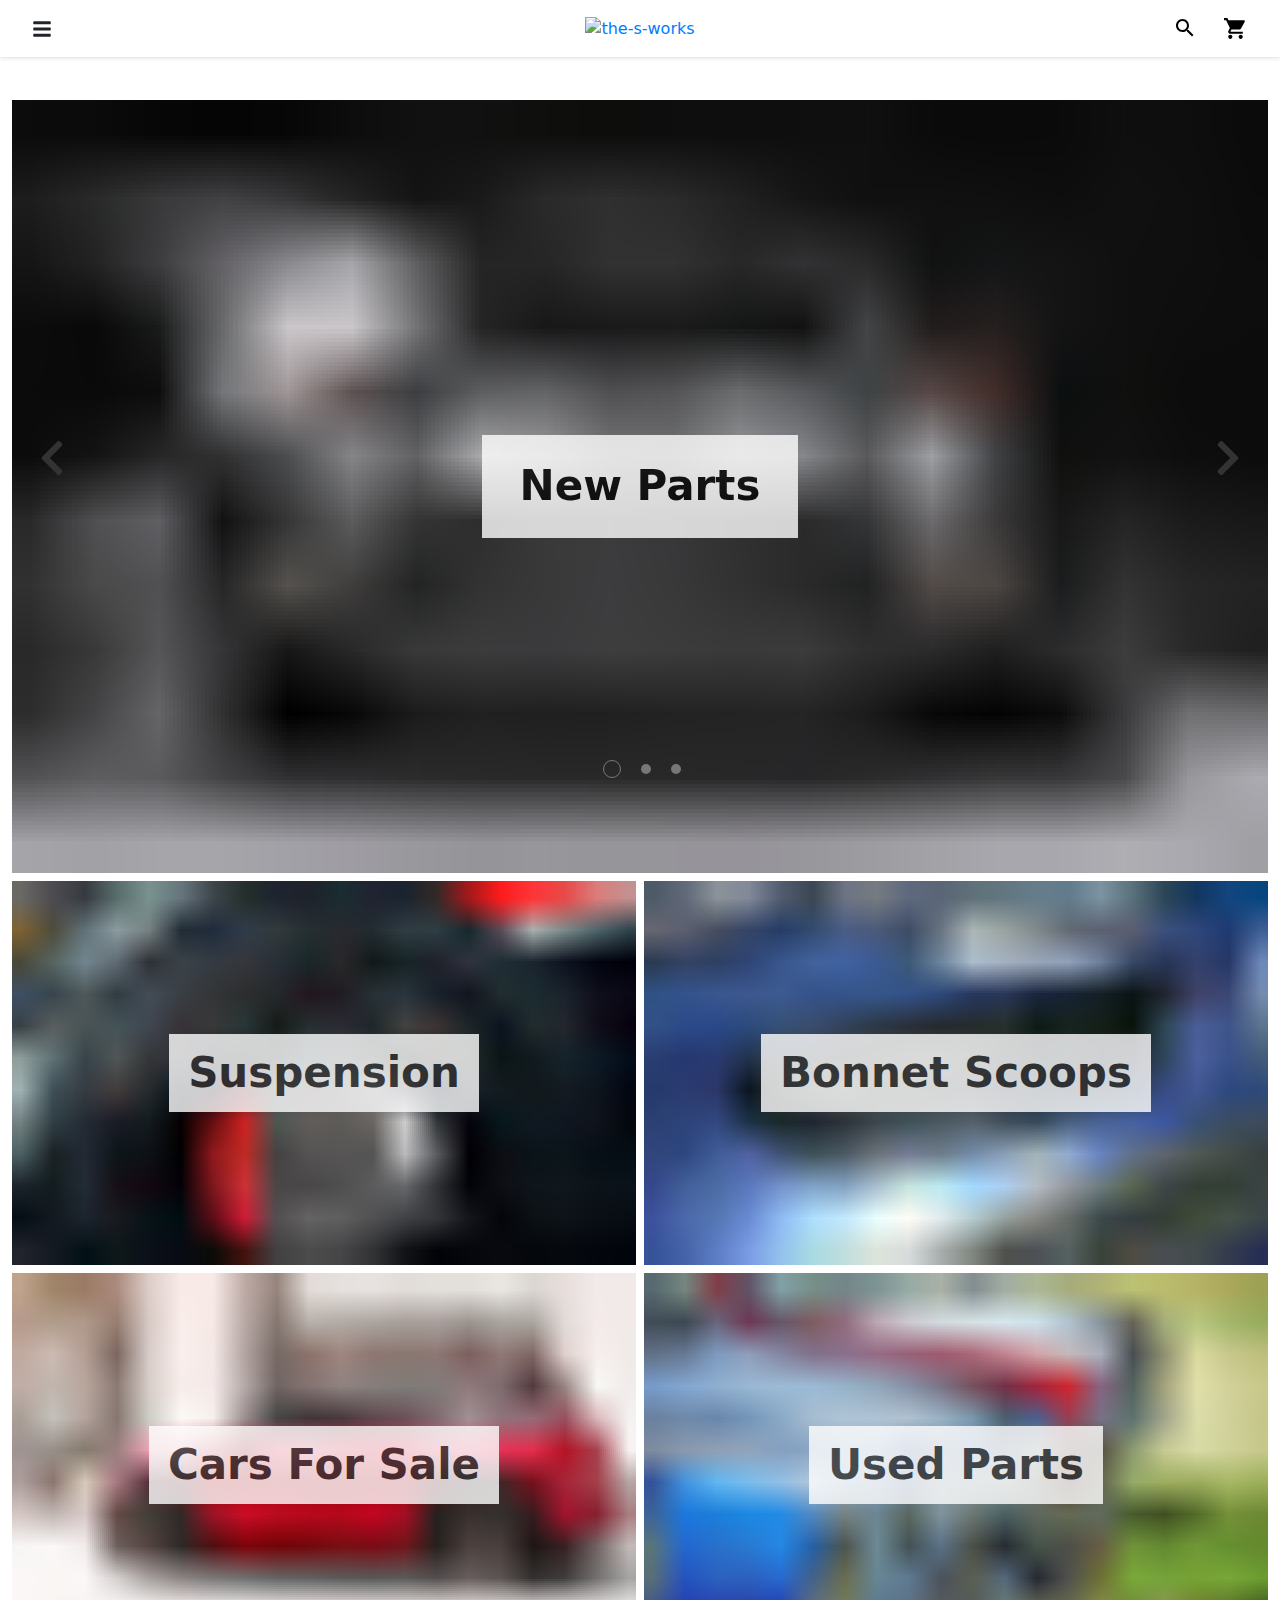
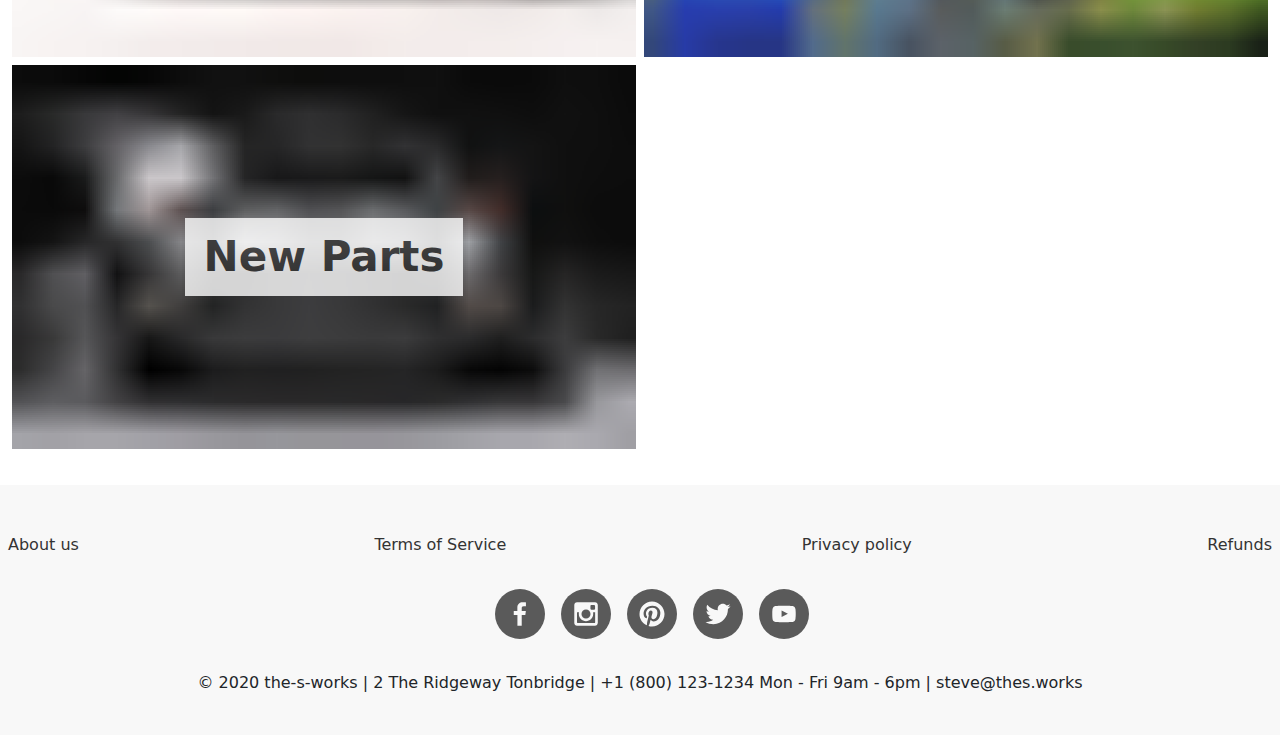
==== commit 346543b6: "Updates" ====
--- a/index.html
+++ b/index.html
@@ -6,7 +6,7 @@
  * Copyright 2011-2019 Twitter, Inc.
  * Licensed under MIT (https://github.com/twbs/bootstrap/blob/master/LICENSE)
  * Forked from Normalize.css, licensed MIT (https://github.com/necolas/normalize.css/blob/master/LICENSE.md)
- */*,:after,:before{box-sizing:border-box}html{font-family:sans-serif;line-height:1.15;-webkit-text-size-adjust:100%;-webkit-tap-highlight-color:rgba(0,0,0,0)}article,aside,figcaption,figure,footer,header,hgroup,main,nav,section{display:block}body{margin:0;font-family:-apple-system,BlinkMacSystemFont,Segoe UI,Roboto,Helvetica Neue,Arial,Noto Sans,sans-serif,Apple Color Emoji,Segoe UI Emoji,Segoe UI Symbol,Noto Color Emoji;font-size:1rem;font-weight:400;line-height:1.5;color:#212529;text-align:left;background-color:#fff}[tabindex="-1"]:focus{outline:0!important}hr{box-sizing:content-box;height:0;overflow:visible}h1,h2,h3,h4,h5,h6{margin-top:0;margin-bottom:.5rem}p{margin-top:0;margin-bottom:1rem}abbr[data-original-title],abbr[title]{text-decoration:underline;-webkit-text-decoration:underline dotted;text-decoration:underline dotted;cursor:help;border-bottom:0;-webkit-text-decoration-skip-ink:none;text-decoration-skip-ink:none}address{font-style:normal;line-height:inherit}address,dl,ol,ul{margin-bottom:1rem}dl,ol,ul{margin-top:0}ol ol,ol ul,ul ol,ul ul{margin-bottom:0}dt{font-weight:700}dd{margin-bottom:.5rem;margin-left:0}blockquote{margin:0 0 1rem}b,strong{font-weight:bolder}small{font-size:80%}sub,sup{position:relative;font-size:75%;line-height:0;vertical-align:baseline}sub{bottom:-.25em}sup{top:-.5em}a{color:#007bff;text-decoration:none;background-color:transparent}a:hover{color:#0056b3;text-decoration:underline}a:not([href]):not([tabindex]),a:not([href]):not([tabindex]):focus,a:not([href]):not([tabindex]):hover{color:inherit;text-decoration:none}a:not([href]):not([tabindex]):focus{outline:0}code,kbd,pre,samp{font-family:SFMono-Regular,Menlo,Monaco,Consolas,Liberation Mono,Courier New,monospace;font-size:1em}pre{margin-top:0;margin-bottom:1rem;overflow:auto}figure{margin:0 0 1rem}img{border-style:none}img,svg{vertical-align:middle}svg{overflow:hidden}table{border-collapse:collapse}caption{padding-top:.75rem;padding-bottom:.75rem;color:#6c757d;text-align:left;caption-side:bottom}th{text-align:inherit}label{display:inline-block;margin-bottom:.5rem}button{border-radius:0}button:focus{outline:1px dotted;outline:5px auto -webkit-focus-ring-color}button,input,optgroup,select,textarea{margin:0;font-family:inherit;font-size:inherit;line-height:inherit}button,input{overflow:visible}button,select{text-transform:none}select{word-wrap:normal}[type=button],[type=reset],[type=submit],button{-webkit-appearance:button}[type=button]:not(:disabled),[type=reset]:not(:disabled),[type=submit]:not(:disabled),button:not(:disabled){cursor:pointer}[type=button]::-moz-focus-inner,[type=reset]::-moz-focus-inner,[type=submit]::-moz-focus-inner,button::-moz-focus-inner{padding:0;border-style:none}input[type=checkbox],input[type=radio]{box-sizing:border-box;padding:0}input[type=date],input[type=datetime-local],input[type=month],input[type=time]{-webkit-appearance:listbox}textarea{overflow:auto;resize:vertical}fieldset{min-width:0;padding:0;margin:0;border:0}legend{display:block;width:100%;max-width:100%;padding:0;margin-bottom:.5rem;font-size:1.5rem;line-height:inherit;color:inherit;white-space:normal}progress{vertical-align:baseline}[type=number]::-webkit-inner-spin-button,[type=number]::-webkit-outer-spin-button{height:auto}[type=search]{outline-offset:-2px;-webkit-appearance:none}[type=search]::-webkit-search-decoration{-webkit-appearance:none}::-webkit-file-upload-button{font:inherit;-webkit-appearance:button}output{display:inline-block}summary{display:list-item;cursor:pointer}template{display:none}[hidden]{display:none!important}</style><meta name="generator" content="Gatsby 2.21.1"/><title data-react-helmet="true">the-s-works</title><link data-react-helmet="true" rel="preconnect" href="https://fonts.googleapis.com"/><link data-react-helmet="true" rel="preconnect" href="https://www.google-analytics.com"/><meta data-react-helmet="true" name="description" content="Demo store description"/><link rel="sitemap" type="application/xml" href="/the-s-works/sitemap.xml"/><link rel="manifest" href="/the-s-works/manifest.webmanifest"/><meta name="theme-color" content="#333"/><link rel="apple-touch-icon" sizes="48x48" href="/the-s-works/icons/icon-48x48.png"/><link rel="apple-touch-icon" sizes="72x72" href="/the-s-works/icons/icon-72x72.png"/><link rel="apple-touch-icon" sizes="96x96" href="/the-s-works/icons/icon-96x96.png"/><link rel="apple-touch-icon" sizes="144x144" href="/the-s-works/icons/icon-144x144.png"/><link rel="apple-touch-icon" sizes="192x192" href="/the-s-works/icons/icon-192x192.png"/><link rel="apple-touch-icon" sizes="256x256" href="/the-s-works/icons/icon-256x256.png"/><link rel="apple-touch-icon" sizes="384x384" href="/the-s-works/icons/icon-384x384.png"/><link rel="apple-touch-icon" sizes="512x512" href="/the-s-works/icons/icon-512x512.png"/><link as="script" rel="preload" href="/the-s-works/webpack-runtime-c5cdc8db850f539d52bd.js"/><link as="script" rel="preload" href="/the-s-works/framework-c09e1130da718714e69e.js"/><link as="script" rel="preload" href="/the-s-works/app-74ef386d67a25d2f681c.js"/><link as="script" rel="preload" href="/the-s-works/styles-2784bacaa009e3e009ba.js"/><link as="script" rel="preload" href="/the-s-works/1307c498d8d11e2c6296c55eb62fc39daeeae2e4-2aa7be28c7c46174d4d2.js"/><link as="script" rel="preload" href="/the-s-works/component---shop-theme-src-templates-main-index-jsx-fae2b8f4bd58063948f9.js"/><link as="fetch" rel="preload" href="/the-s-works/page-data/index/page-data.json" crossorigin="anonymous"/><link as="fetch" rel="preload" href="/the-s-works/page-data/app-data.json" crossorigin="anonymous"/></head><body><script>(function() { try {
+ */*,:after,:before{box-sizing:border-box}html{font-family:sans-serif;line-height:1.15;-webkit-text-size-adjust:100%;-webkit-tap-highlight-color:rgba(0,0,0,0)}article,aside,figcaption,figure,footer,header,hgroup,main,nav,section{display:block}body{margin:0;font-family:-apple-system,BlinkMacSystemFont,Segoe UI,Roboto,Helvetica Neue,Arial,Noto Sans,sans-serif,Apple Color Emoji,Segoe UI Emoji,Segoe UI Symbol,Noto Color Emoji;font-size:1rem;font-weight:400;line-height:1.5;color:#212529;text-align:left;background-color:#fff}[tabindex="-1"]:focus{outline:0!important}hr{box-sizing:content-box;height:0;overflow:visible}h1,h2,h3,h4,h5,h6{margin-top:0;margin-bottom:.5rem}p{margin-top:0;margin-bottom:1rem}abbr[data-original-title],abbr[title]{text-decoration:underline;-webkit-text-decoration:underline dotted;text-decoration:underline dotted;cursor:help;border-bottom:0;-webkit-text-decoration-skip-ink:none;text-decoration-skip-ink:none}address{font-style:normal;line-height:inherit}address,dl,ol,ul{margin-bottom:1rem}dl,ol,ul{margin-top:0}ol ol,ol ul,ul ol,ul ul{margin-bottom:0}dt{font-weight:700}dd{margin-bottom:.5rem;margin-left:0}blockquote{margin:0 0 1rem}b,strong{font-weight:bolder}small{font-size:80%}sub,sup{position:relative;font-size:75%;line-height:0;vertical-align:baseline}sub{bottom:-.25em}sup{top:-.5em}a{color:#007bff;text-decoration:none;background-color:transparent}a:hover{color:#0056b3;text-decoration:underline}a:not([href]):not([tabindex]),a:not([href]):not([tabindex]):focus,a:not([href]):not([tabindex]):hover{color:inherit;text-decoration:none}a:not([href]):not([tabindex]):focus{outline:0}code,kbd,pre,samp{font-family:SFMono-Regular,Menlo,Monaco,Consolas,Liberation Mono,Courier New,monospace;font-size:1em}pre{margin-top:0;margin-bottom:1rem;overflow:auto}figure{margin:0 0 1rem}img{border-style:none}img,svg{vertical-align:middle}svg{overflow:hidden}table{border-collapse:collapse}caption{padding-top:.75rem;padding-bottom:.75rem;color:#6c757d;text-align:left;caption-side:bottom}th{text-align:inherit}label{display:inline-block;margin-bottom:.5rem}button{border-radius:0}button:focus{outline:1px dotted;outline:5px auto -webkit-focus-ring-color}button,input,optgroup,select,textarea{margin:0;font-family:inherit;font-size:inherit;line-height:inherit}button,input{overflow:visible}button,select{text-transform:none}select{word-wrap:normal}[type=button],[type=reset],[type=submit],button{-webkit-appearance:button}[type=button]:not(:disabled),[type=reset]:not(:disabled),[type=submit]:not(:disabled),button:not(:disabled){cursor:pointer}[type=button]::-moz-focus-inner,[type=reset]::-moz-focus-inner,[type=submit]::-moz-focus-inner,button::-moz-focus-inner{padding:0;border-style:none}input[type=checkbox],input[type=radio]{box-sizing:border-box;padding:0}input[type=date],input[type=datetime-local],input[type=month],input[type=time]{-webkit-appearance:listbox}textarea{overflow:auto;resize:vertical}fieldset{min-width:0;padding:0;margin:0;border:0}legend{display:block;width:100%;max-width:100%;padding:0;margin-bottom:.5rem;font-size:1.5rem;line-height:inherit;color:inherit;white-space:normal}progress{vertical-align:baseline}[type=number]::-webkit-inner-spin-button,[type=number]::-webkit-outer-spin-button{height:auto}[type=search]{outline-offset:-2px;-webkit-appearance:none}[type=search]::-webkit-search-decoration{-webkit-appearance:none}::-webkit-file-upload-button{font:inherit;-webkit-appearance:button}output{display:inline-block}summary{display:list-item;cursor:pointer}template{display:none}[hidden]{display:none!important}</style><meta name="generator" content="Gatsby 2.21.1"/><title data-react-helmet="true">the-s-works</title><link data-react-helmet="true" rel="preconnect" href="https://fonts.googleapis.com"/><link data-react-helmet="true" rel="preconnect" href="https://www.google-analytics.com"/><meta data-react-helmet="true" name="description" content="Demo store description"/><link rel="sitemap" type="application/xml" href="/the-s-works/sitemap.xml"/><link rel="manifest" href="/the-s-works/manifest.webmanifest"/><meta name="theme-color" content="#333"/><link rel="apple-touch-icon" sizes="48x48" href="/the-s-works/icons/icon-48x48.png"/><link rel="apple-touch-icon" sizes="72x72" href="/the-s-works/icons/icon-72x72.png"/><link rel="apple-touch-icon" sizes="96x96" href="/the-s-works/icons/icon-96x96.png"/><link rel="apple-touch-icon" sizes="144x144" href="/the-s-works/icons/icon-144x144.png"/><link rel="apple-touch-icon" sizes="192x192" href="/the-s-works/icons/icon-192x192.png"/><link rel="apple-touch-icon" sizes="256x256" href="/the-s-works/icons/icon-256x256.png"/><link rel="apple-touch-icon" sizes="384x384" href="/the-s-works/icons/icon-384x384.png"/><link rel="apple-touch-icon" sizes="512x512" href="/the-s-works/icons/icon-512x512.png"/><link as="script" rel="preload" href="/the-s-works/webpack-runtime-20abc4b206b40d6d8334.js"/><link as="script" rel="preload" href="/the-s-works/framework-c09e1130da718714e69e.js"/><link as="script" rel="preload" href="/the-s-works/app-74ef386d67a25d2f681c.js"/><link as="script" rel="preload" href="/the-s-works/styles-2784bacaa009e3e009ba.js"/><link as="script" rel="preload" href="/the-s-works/1307c498d8d11e2c6296c55eb62fc39daeeae2e4-a5a285058a1a0faba911.js"/><link as="script" rel="preload" href="/the-s-works/component---shop-theme-src-templates-main-index-jsx-fae2b8f4bd58063948f9.js"/><link as="fetch" rel="preload" href="/the-s-works/page-data/index/page-data.json" crossorigin="anonymous"/><link as="fetch" rel="preload" href="/the-s-works/page-data/app-data.json" crossorigin="anonymous"/></head><body><script>(function() { try {
         var mode = localStorage.getItem('theme-ui-color-mode');
         if (!mode) return
         document.body.classList.add('theme-ui-' + mode);
@@ -58,19 +58,7 @@
 /the-s-works/static/1795147a89a8d52ff22fe83be18ed025/5c84b/s-l1600_1.jpg 650w,
 /the-s-works/static/1795147a89a8d52ff22fe83be18ed025/d0563/s-l1600_1.jpg 1178w" sizes="(max-width: 1178px) 100vw, 1178px" /><img loading="lazy" sizes="(max-width: 1178px) 100vw, 1178px" srcset="/the-s-works/static/1795147a89a8d52ff22fe83be18ed025/13c96/s-l1600_1.jpg 325w,
 /the-s-works/static/1795147a89a8d52ff22fe83be18ed025/5c84b/s-l1600_1.jpg 650w,
-/the-s-works/static/1795147a89a8d52ff22fe83be18ed025/d0563/s-l1600_1.jpg 1178w" src="/the-s-works/static/1795147a89a8d52ff22fe83be18ed025/d0563/s-l1600_1.jpg" alt="Bonnet Scoops" style="position:absolute;top:0;left:0;opacity:1;width:100%;height:100%;object-fit:cover;object-position:center"/></picture></noscript></div></div><div class="css-chz01h"><div class="css-lhke4b"><div class="css-475knr"><h2 class="css-1kgi8yw">Bonnet Scoops</h2><div class="css-cpwxwz"></div></div></div></div></div></a></div><div class="css-othmt1"><a class="css-1qgv5v9" href="/the-s-works/collection/new"><div class="css-uygecu e167crp31"><div class="css-18v1cju"><div class="css-0 e167crp30 gatsby-image-wrapper" style="position:relative;overflow:hidden"><div aria-hidden="true" style="width:100%;padding-bottom:61.53846153846154%"></div><img aria-hidden="true" src="[data-uri]" alt="New Parts" style="position:absolute;top:0;left:0;width:100%;height:100%;object-fit:cover;object-position:center;opacity:1;transition-delay:500ms"/><noscript><picture><source type='image/webp' srcset="/the-s-works/static/3dbaaa8d0e4b26170d165cc3a30d949d/2609f/yuvraj-singh-zKILixwL90A-unsplash.webp 325w,
-/the-s-works/static/3dbaaa8d0e4b26170d165cc3a30d949d/3e7dc/yuvraj-singh-zKILixwL90A-unsplash.webp 650w,
-/the-s-works/static/3dbaaa8d0e4b26170d165cc3a30d949d/2e5dd/yuvraj-singh-zKILixwL90A-unsplash.webp 1300w,
-/the-s-works/static/3dbaaa8d0e4b26170d165cc3a30d949d/df6e6/yuvraj-singh-zKILixwL90A-unsplash.webp 1950w,
-/the-s-works/static/3dbaaa8d0e4b26170d165cc3a30d949d/543ed/yuvraj-singh-zKILixwL90A-unsplash.webp 2000w" sizes="(max-width: 1300px) 100vw, 1300px" /><source srcset="/the-s-works/static/3dbaaa8d0e4b26170d165cc3a30d949d/6541c/yuvraj-singh-zKILixwL90A-unsplash.png 325w,
-/the-s-works/static/3dbaaa8d0e4b26170d165cc3a30d949d/98a87/yuvraj-singh-zKILixwL90A-unsplash.png 650w,
-/the-s-works/static/3dbaaa8d0e4b26170d165cc3a30d949d/89d53/yuvraj-singh-zKILixwL90A-unsplash.png 1300w,
-/the-s-works/static/3dbaaa8d0e4b26170d165cc3a30d949d/60d78/yuvraj-singh-zKILixwL90A-unsplash.png 1950w,
-/the-s-works/static/3dbaaa8d0e4b26170d165cc3a30d949d/87675/yuvraj-singh-zKILixwL90A-unsplash.png 2000w" sizes="(max-width: 1300px) 100vw, 1300px" /><img loading="lazy" sizes="(max-width: 1300px) 100vw, 1300px" srcset="/the-s-works/static/3dbaaa8d0e4b26170d165cc3a30d949d/6541c/yuvraj-singh-zKILixwL90A-unsplash.png 325w,
-/the-s-works/static/3dbaaa8d0e4b26170d165cc3a30d949d/98a87/yuvraj-singh-zKILixwL90A-unsplash.png 650w,
-/the-s-works/static/3dbaaa8d0e4b26170d165cc3a30d949d/89d53/yuvraj-singh-zKILixwL90A-unsplash.png 1300w,
-/the-s-works/static/3dbaaa8d0e4b26170d165cc3a30d949d/60d78/yuvraj-singh-zKILixwL90A-unsplash.png 1950w,
-/the-s-works/static/3dbaaa8d0e4b26170d165cc3a30d949d/87675/yuvraj-singh-zKILixwL90A-unsplash.png 2000w" src="/the-s-works/static/3dbaaa8d0e4b26170d165cc3a30d949d/89d53/yuvraj-singh-zKILixwL90A-unsplash.png" alt="New Parts" style="position:absolute;top:0;left:0;opacity:1;width:100%;height:100%;object-fit:cover;object-position:center"/></picture></noscript></div></div><div class="css-chz01h"><div class="css-lhke4b"><div class="css-475knr"><h2 class="css-1kgi8yw">New Parts</h2><div class="css-cpwxwz"></div></div></div></div></div></a></div><div class="css-othmt1"><a class="css-1qgv5v9" href="/the-s-works/collection/cars"><div class="css-uygecu e167crp31"><div class="css-18v1cju"><div class="css-0 e167crp30 gatsby-image-wrapper" style="position:relative;overflow:hidden"><div aria-hidden="true" style="width:100%;padding-bottom:61.53846153846154%"></div><img aria-hidden="true" src="[data-uri]" alt="Cars for sale" style="position:absolute;top:0;left:0;width:100%;height:100%;object-fit:cover;object-position:center;opacity:1;transition-delay:500ms"/><noscript><picture><source type='image/webp' srcset="/the-s-works/static/f9f2c6abb5eef84bd3c72c2251a4e1f0/2609f/kevin-bhagat-Io8Otik783M-unsplash.webp 325w,
+/the-s-works/static/1795147a89a8d52ff22fe83be18ed025/d0563/s-l1600_1.jpg 1178w" src="/the-s-works/static/1795147a89a8d52ff22fe83be18ed025/d0563/s-l1600_1.jpg" alt="Bonnet Scoops" style="position:absolute;top:0;left:0;opacity:1;width:100%;height:100%;object-fit:cover;object-position:center"/></picture></noscript></div></div><div class="css-chz01h"><div class="css-lhke4b"><div class="css-475knr"><h2 class="css-1kgi8yw">Bonnet Scoops</h2><div class="css-cpwxwz"></div></div></div></div></div></a></div><div class="css-othmt1"><a class="css-1qgv5v9" href="/the-s-works/collection/cars"><div class="css-uygecu e167crp31"><div class="css-18v1cju"><div class="css-0 e167crp30 gatsby-image-wrapper" style="position:relative;overflow:hidden"><div aria-hidden="true" style="width:100%;padding-bottom:61.53846153846154%"></div><img aria-hidden="true" src="[data-uri]" alt="Cars for sale" style="position:absolute;top:0;left:0;width:100%;height:100%;object-fit:cover;object-position:center;opacity:1;transition-delay:500ms"/><noscript><picture><source type='image/webp' srcset="/the-s-works/static/f9f2c6abb5eef84bd3c72c2251a4e1f0/2609f/kevin-bhagat-Io8Otik783M-unsplash.webp 325w,
 /the-s-works/static/f9f2c6abb5eef84bd3c72c2251a4e1f0/3e7dc/kevin-bhagat-Io8Otik783M-unsplash.webp 650w,
 /the-s-works/static/f9f2c6abb5eef84bd3c72c2251a4e1f0/2e5dd/kevin-bhagat-Io8Otik783M-unsplash.webp 1300w,
 /the-s-works/static/f9f2c6abb5eef84bd3c72c2251a4e1f0/df6e6/kevin-bhagat-Io8Otik783M-unsplash.webp 1950w,
@@ -94,4 +82,16 @@
 /the-s-works/static/72a4e6254e51ac20034c7901b9d125ed/98a87/darren-nunis-PoCug_sy158-unsplash.png 650w,
 /the-s-works/static/72a4e6254e51ac20034c7901b9d125ed/89d53/darren-nunis-PoCug_sy158-unsplash.png 1300w,
 /the-s-works/static/72a4e6254e51ac20034c7901b9d125ed/60d78/darren-nunis-PoCug_sy158-unsplash.png 1950w,
-/the-s-works/static/72a4e6254e51ac20034c7901b9d125ed/87675/darren-nunis-PoCug_sy158-unsplash.png 2000w" src="/the-s-works/static/72a4e6254e51ac20034c7901b9d125ed/89d53/darren-nunis-PoCug_sy158-unsplash.png" alt="Used Parts" style="position:absolute;top:0;left:0;opacity:1;width:100%;height:100%;object-fit:cover;object-position:center"/></picture></noscript></div></div><div class="css-chz01h"><div class="css-lhke4b"><div class="css-475knr"><h2 class="css-1kgi8yw">Used Parts</h2><div class="css-cpwxwz"></div></div></div></div></div></a></div></div></main><style data-emotion-css="1jve9ew">.css-1jve9ew{box-sizing:border-box;margin:0;min-width:0;background-color:var(--theme-ui-colors-backgroundFooter,#f8f8f8);padding-top:4px;padding-bottom:4px;margin-top:8px;}@media screen and (min-width:40em){.css-1jve9ew{padding-top:8px;padding-bottom:8px;margin-top:16px;}}@media screen and (min-width:52em){.css-1jve9ew{padding-top:16px;padding-bottom:16px;margin-top:32px;}}@media screen and (min-width:64em){.css-1jve9ew{padding-top:32px;padding-bottom:32px;}}</style><div class="css-1jve9ew"><style data-emotion-css="1opzsqc">.css-1opzsqc{box-sizing:border-box;margin:0;min-width:0;padding-top:16px;padding-bottom:8px;width:100%;margin-left:auto;margin-right:auto;padding-left:8px;padding-right:8px;}</style><footer style="max-width:1300px;height:100%" class="css-1opzsqc"><style data-emotion-css="1kusj6k">.css-1kusj6k{box-sizing:border-box;margin:0;min-width:0;-webkit-box-pack:center;-webkit-justify-content:center;-ms-flex-pack:center;justify-content:center;-webkit-flex-wrap:wrap;-ms-flex-wrap:wrap;flex-wrap:wrap;margin-bottom:16px;display:-webkit-box;display:-webkit-flex;display:-ms-flexbox;display:flex;}@media screen and (min-width:40em){.css-1kusj6k{-webkit-box-pack:justify;-webkit-justify-content:space-between;-ms-flex-pack:justify;justify-content:space-between;margin-bottom:16px;}}@media screen and (min-width:52em){.css-1kusj6k{margin-bottom:32px;}}</style><div class="css-1kusj6k"><style data-emotion-css="2e3eq5">.css-2e3eq5{box-sizing:border-box;margin:0;min-width:0;margin-right:16px;margin-top:8px;margin-bottom:8px;}@media screen and (min-width:40em){.css-2e3eq5{margin-right:0;margin-top:0;margin-bottom:0;}}</style><div class="css-2e3eq5"><style data-emotion-css="16bj4be">.css-16bj4be{color:var(--theme-ui-colors-primary,#333);-webkit-text-decoration:none;text-decoration:none;}.css-16bj4be:hover,.css-16bj4be:focus,.css-16bj4be .active{color:var(--theme-ui-colors-primary,#333);}</style><a class="css-16bj4be" href="/the-s-works/pages/about">About us</a></div><div class="css-2e3eq5"><a class="css-16bj4be" href="/the-s-works/policy/termsOfService">Terms of Service</a></div><div class="css-2e3eq5"><a class="css-16bj4be" href="/the-s-works/policy/privacyPolicy">Privacy policy</a></div><div class="css-2e3eq5"><a class="css-16bj4be" href="/the-s-works/policy/refundPolicy">Refunds</a></div></div><style data-emotion-css="1135lf5">.css-1135lf5{box-sizing:border-box;margin:0;min-width:0;-webkit-box-pack:center;-webkit-justify-content:center;-ms-flex-pack:center;justify-content:center;-webkit-flex-wrap:wrap;-ms-flex-wrap:wrap;flex-wrap:wrap;margin-right:auto;padding-left:8px;margin-bottom:16px;display:-webkit-box;display:-webkit-flex;display:-ms-flexbox;display:flex;}@media screen and (min-width:40em){.css-1135lf5{margin-bottom:16px;}}@media screen and (min-width:52em){.css-1135lf5{margin-bottom:32px;}}</style><div class="css-1135lf5"><style data-emotion-css="vurnku">.css-vurnku{box-sizing:border-box;margin:0;min-width:0;}</style><div class="css-vurnku"><style data-emotion-css="1n8w0v3">.css-1n8w0v3{height:48px;width:48px;margin-left:8px;opacity:0.8;}@media screen and (min-width:40em){.css-1n8w0v3{margin-left:16px;}}.css-1n8w0v3:hover,.css-1n8w0v3:focus,.css-1n8w0v3 .active{opacity:1;}</style><a href="https://facebook.com" class="social-icon css-1n8w0v3" style="display:inline-block;width:50px;height:50px;position:relative;overflow:hidden;vertical-align:middle" aria-label="facebook"><div class="social-container" style="position:absolute;top:0;left:0;width:100%;height:100%"><svg class="social-svg" style="border-radius:50%;position:absolute;top:0;left:0;width:100%;height:100%;fill-rule:evenodd" viewBox="0 0 64 64"><g class="social-svg-background" style="-ms-transition:fill 170ms ease-in-out;-o-transition:fill 170ms ease-in-out;-moz-transition:fill 170ms ease-in-out;-webkit-transition:fill 170ms ease-in-out;transition:fill 170ms ease-in-out;fill:transparent"><circle cx="32" cy="32" r="31"></circle></g><g class="social-svg-icon" style="-ms-transition:fill 170ms ease-in-out;-o-transition:fill 170ms ease-in-out;-moz-transition:fill 170ms ease-in-out;-webkit-transition:fill 170ms ease-in-out;transition:fill 170ms ease-in-out;fill:transparent"><path d="M34.1,47V33.3h4.6l0.7-5.3h-5.3v-3.4c0-1.5,0.4-2.6,2.6-2.6l2.8,0v-4.8c-0.5-0.1-2.2-0.2-4.1-0.2 c-4.1,0-6.9,2.5-6.9,7V28H24v5.3h4.6V47H34.1z"></path></g><g class="social-svg-mask" style="-ms-transition:fill 170ms ease-in-out;-o-transition:fill 170ms ease-in-out;-moz-transition:fill 170ms ease-in-out;-webkit-transition:fill 170ms ease-in-out;transition:fill 170ms ease-in-out;fill:#333"><path d="M0,0v64h64V0H0z M39.6,22l-2.8,0c-2.2,0-2.6,1.1-2.6,2.6V28h5.3l-0.7,5.3h-4.6V47h-5.5V33.3H24V28h4.6V24 c0-4.6,2.8-7,6.9-7c2,0,3.6,0.1,4.1,0.2V22z"></path></g></svg></div></a></div><div class="css-vurnku"><a href="https://instagram.com" class="social-icon css-1n8w0v3" style="display:inline-block;width:50px;height:50px;position:relative;overflow:hidden;vertical-align:middle" aria-label="instagram"><div class="social-container" style="position:absolute;top:0;left:0;width:100%;height:100%"><svg class="social-svg" style="border-radius:50%;position:absolute;top:0;left:0;width:100%;height:100%;fill-rule:evenodd" viewBox="0 0 64 64"><g class="social-svg-background" style="-ms-transition:fill 170ms ease-in-out;-o-transition:fill 170ms ease-in-out;-moz-transition:fill 170ms ease-in-out;-webkit-transition:fill 170ms ease-in-out;transition:fill 170ms ease-in-out;fill:transparent"><circle cx="32" cy="32" r="31"></circle></g><g class="social-svg-icon" style="-ms-transition:fill 170ms ease-in-out;-o-transition:fill 170ms ease-in-out;-moz-transition:fill 170ms ease-in-out;-webkit-transition:fill 170ms ease-in-out;transition:fill 170ms ease-in-out;fill:transparent"><path d="M43.5,29.7h-2.6c0.2,0.7,0.3,1.5,0.3,2.3 c0,5.1-4.1,9.2-9.2,9.2c-5.1,0-9.2-4.1-9.2-9.2c0-0.8,0.1-1.6,0.3-2.3h-2.6v12.7c0,0.6,0.5,1.2,1.2,1.2h20.8c0.6,0,1.2-0.5,1.2-1.2 V29.7z M43.5,21.6c0-0.6-0.5-1.2-1.2-1.2h-3.5c-0.6,0-1.2,0.5-1.2,1.2v3.5c0,0.6,0.5,1.2,1.2,1.2h3.5c0.6,0,1.2-0.5,1.2-1.2V21.6z  M32,26.2c-3.2,0-5.8,2.6-5.8,5.8c0,3.2,2.6,5.8,5.8,5.8s5.8-2.6,5.8-5.8C37.8,28.8,35.2,26.2,32,26.2 M43.5,47H20.5 c-1.9,0-3.5-1.6-3.5-3.5V20.5c0-1.9,1.5-3.5,3.5-3.5h23.1c1.9,0,3.5,1.5,3.5,3.5v23.1C47,45.4,45.5,47,43.5,47"></path></g><g class="social-svg-mask" style="-ms-transition:fill 170ms ease-in-out;-o-transition:fill 170ms ease-in-out;-moz-transition:fill 170ms ease-in-out;-webkit-transition:fill 170ms ease-in-out;transition:fill 170ms ease-in-out;fill:#333"><path d="M41.2,32c0,5.1-4.1,9.2-9.2,9.2c-5.1,0-9.2-4.1-9.2-9.2c0-0.8,0.1-1.6,0.3-2.3h-2.6v12.7c0,0.6,0.5,1.2,1.2,1.2 h20.8c0.6,0,1.2-0.5,1.2-1.2V29.7h-2.6C41.1,30.4,41.2,31.2,41.2,32z M32,37.8c3.2,0,5.8-2.6,5.8-5.8c0-3.2-2.6-5.8-5.8-5.8 c-3.2,0-5.8,2.6-5.8,5.8C26.2,35.2,28.8,37.8,32,37.8z M42.4,20.5h-3.5c-0.6,0-1.2,0.5-1.2,1.2v3.5c0,0.6,0.5,1.2,1.2,1.2h3.5 c0.6,0,1.2-0.5,1.2-1.2v-3.5C43.5,21,43,20.5,42.4,20.5z M0,0v64h64V0H0z M47,43.5c0,1.9-1.5,3.5-3.5,3.5H20.5 c-1.9,0-3.5-1.6-3.5-3.5V20.5c0-1.9,1.5-3.5,3.5-3.5h23.1c1.9,0,3.5,1.5,3.5,3.5V43.5z"></path></g></svg></div></a></div><div class="css-vurnku"><a href="https://pinterest.com" class="social-icon css-1n8w0v3" style="display:inline-block;width:50px;height:50px;position:relative;overflow:hidden;vertical-align:middle" aria-label="pinterest"><div class="social-container" style="position:absolute;top:0;left:0;width:100%;height:100%"><svg class="social-svg" style="border-radius:50%;position:absolute;top:0;left:0;width:100%;height:100%;fill-rule:evenodd" viewBox="0 0 64 64"><g class="social-svg-background" style="-ms-transition:fill 170ms ease-in-out;-o-transition:fill 170ms ease-in-out;-moz-transition:fill 170ms ease-in-out;-webkit-transition:fill 170ms ease-in-out;transition:fill 170ms ease-in-out;fill:transparent"><circle cx="32" cy="32" r="31"></circle></g><g class="social-svg-icon" style="-ms-transition:fill 170ms ease-in-out;-o-transition:fill 170ms ease-in-out;-moz-transition:fill 170ms ease-in-out;-webkit-transition:fill 170ms ease-in-out;transition:fill 170ms ease-in-out;fill:transparent"><path d="M32,16c-8.8,0-16,7.2-16,16c0,6.6,3.9,12.2,9.6,14.7c0-1.1,0-2.5,0.3-3.7 c0.3-1.3,2.1-8.7,2.1-8.7s-0.5-1-0.5-2.5c0-2.4,1.4-4.1,3.1-4.1c1.5,0,2.2,1.1,2.2,2.4c0,1.5-0.9,3.7-1.4,5.7 c-0.4,1.7,0.9,3.1,2.5,3.1c3,0,5.1-3.9,5.1-8.5c0-3.5-2.4-6.1-6.7-6.1c-4.9,0-7.9,3.6-7.9,7.7c0,1.4,0.4,2.4,1.1,3.1 c0.3,0.3,0.3,0.5,0.2,0.9c-0.1,0.3-0.3,1-0.3,1.3c-0.1,0.4-0.4,0.6-0.8,0.4c-2.2-0.9-3.3-3.4-3.3-6.1c0-4.5,3.8-10,11.4-10 c6.1,0,10.1,4.4,10.1,9.2c0,6.3-3.5,11-8.6,11c-1.7,0-3.4-0.9-3.9-2c0,0-0.9,3.7-1.1,4.4c-0.3,1.2-1,2.5-1.6,3.4 c1.4,0.4,3,0.7,4.5,0.7c8.8,0,16-7.2,16-16C48,23.2,40.8,16,32,16z"></path></g><g class="social-svg-mask" style="-ms-transition:fill 170ms ease-in-out;-o-transition:fill 170ms ease-in-out;-moz-transition:fill 170ms ease-in-out;-webkit-transition:fill 170ms ease-in-out;transition:fill 170ms ease-in-out;fill:#333"><path d="M0,0v64h64V0H0z M32,48c-1.6,0-3.1-0.2-4.5-0.7c0.6-1,1.3-2.2,1.6-3.4c0.2-0.7,1.1-4.4,1.1-4.4 c0.6,1.1,2.2,2,3.9,2c5.1,0,8.6-4.7,8.6-11c0-4.7-4-9.2-10.1-9.2c-7.6,0-11.4,5.5-11.4,10c0,2.8,1,5.2,3.3,6.1 c0.4,0.1,0.7,0,0.8-0.4c0.1-0.3,0.2-1,0.3-1.3c0.1-0.4,0.1-0.5-0.2-0.9c-0.6-0.8-1.1-1.7-1.1-3.1c0-4,3-7.7,7.9-7.7 c4.3,0,6.7,2.6,6.7,6.1c0,4.6-2,8.5-5.1,8.5c-1.7,0-2.9-1.4-2.5-3.1c0.5-2,1.4-4.2,1.4-5.7c0-1.3-0.7-2.4-2.2-2.4 c-1.7,0-3.1,1.8-3.1,4.1c0,1.5,0.5,2.5,0.5,2.5s-1.8,7.4-2.1,8.7c-0.3,1.2-0.3,2.6-0.3,3.7C19.9,44.2,16,38.6,16,32 c0-8.8,7.2-16,16-16c8.8,0,16,7.2,16,16C48,40.8,40.8,48,32,48z"></path></g></svg></div></a></div><div class="css-vurnku"><a href="https://twitter.com" class="social-icon css-1n8w0v3" style="display:inline-block;width:50px;height:50px;position:relative;overflow:hidden;vertical-align:middle" aria-label="twitter"><div class="social-container" style="position:absolute;top:0;left:0;width:100%;height:100%"><svg class="social-svg" style="border-radius:50%;position:absolute;top:0;left:0;width:100%;height:100%;fill-rule:evenodd" viewBox="0 0 64 64"><g class="social-svg-background" style="-ms-transition:fill 170ms ease-in-out;-o-transition:fill 170ms ease-in-out;-moz-transition:fill 170ms ease-in-out;-webkit-transition:fill 170ms ease-in-out;transition:fill 170ms ease-in-out;fill:transparent"><circle cx="32" cy="32" r="31"></circle></g><g class="social-svg-icon" style="-ms-transition:fill 170ms ease-in-out;-o-transition:fill 170ms ease-in-out;-moz-transition:fill 170ms ease-in-out;-webkit-transition:fill 170ms ease-in-out;transition:fill 170ms ease-in-out;fill:transparent"><path d="M48,22.1c-1.2,0.5-2.4,0.9-3.8,1c1.4-0.8,2.4-2.1,2.9-3.6c-1.3,0.8-2.7,1.3-4.2,1.6 C41.7,19.8,40,19,38.2,19c-3.6,0-6.6,2.9-6.6,6.6c0,0.5,0.1,1,0.2,1.5c-5.5-0.3-10.3-2.9-13.5-6.9c-0.6,1-0.9,2.1-0.9,3.3 c0,2.3,1.2,4.3,2.9,5.5c-1.1,0-2.1-0.3-3-0.8c0,0,0,0.1,0,0.1c0,3.2,2.3,5.8,5.3,6.4c-0.6,0.1-1.1,0.2-1.7,0.2c-0.4,0-0.8,0-1.2-0.1 c0.8,2.6,3.3,4.5,6.1,4.6c-2.2,1.8-5.1,2.8-8.2,2.8c-0.5,0-1.1,0-1.6-0.1c2.9,1.9,6.4,2.9,10.1,2.9c12.1,0,18.7-10,18.7-18.7 c0-0.3,0-0.6,0-0.8C46,24.5,47.1,23.4,48,22.1z"></path></g><g class="social-svg-mask" style="-ms-transition:fill 170ms ease-in-out;-o-transition:fill 170ms ease-in-out;-moz-transition:fill 170ms ease-in-out;-webkit-transition:fill 170ms ease-in-out;transition:fill 170ms ease-in-out;fill:#333"><path d="M0,0v64h64V0H0z M44.7,25.5c0,0.3,0,0.6,0,0.8C44.7,35,38.1,45,26.1,45c-3.7,0-7.2-1.1-10.1-2.9 c0.5,0.1,1,0.1,1.6,0.1c3.1,0,5.9-1,8.2-2.8c-2.9-0.1-5.3-2-6.1-4.6c0.4,0.1,0.8,0.1,1.2,0.1c0.6,0,1.2-0.1,1.7-0.2 c-3-0.6-5.3-3.3-5.3-6.4c0,0,0-0.1,0-0.1c0.9,0.5,1.9,0.8,3,0.8c-1.8-1.2-2.9-3.2-2.9-5.5c0-1.2,0.3-2.3,0.9-3.3 c3.2,4,8.1,6.6,13.5,6.9c-0.1-0.5-0.2-1-0.2-1.5c0-3.6,2.9-6.6,6.6-6.6c1.9,0,3.6,0.8,4.8,2.1c1.5-0.3,2.9-0.8,4.2-1.6 c-0.5,1.5-1.5,2.8-2.9,3.6c1.3-0.2,2.6-0.5,3.8-1C47.1,23.4,46,24.5,44.7,25.5z"></path></g></svg></div></a></div><div class="css-vurnku"><a href="https://youtube.com" class="social-icon css-1n8w0v3" style="display:inline-block;width:50px;height:50px;position:relative;overflow:hidden;vertical-align:middle" aria-label="youtube"><div class="social-container" style="position:absolute;top:0;left:0;width:100%;height:100%"><svg class="social-svg" style="border-radius:50%;position:absolute;top:0;left:0;width:100%;height:100%;fill-rule:evenodd" viewBox="0 0 64 64"><g class="social-svg-background" style="-ms-transition:fill 170ms ease-in-out;-o-transition:fill 170ms ease-in-out;-moz-transition:fill 170ms ease-in-out;-webkit-transition:fill 170ms ease-in-out;transition:fill 170ms ease-in-out;fill:transparent"><circle cx="32" cy="32" r="31"></circle></g><g class="social-svg-icon" style="-ms-transition:fill 170ms ease-in-out;-o-transition:fill 170ms ease-in-out;-moz-transition:fill 170ms ease-in-out;-webkit-transition:fill 170ms ease-in-out;transition:fill 170ms ease-in-out;fill:transparent"><path d="M46.7,26c0,0-0.3-2.1-1.2-3c-1.1-1.2-2.4-1.2-3-1.3C38.3,21.4,32,21.4,32,21.4h0 c0,0-6.3,0-10.5,0.3c-0.6,0.1-1.9,0.1-3,1.3c-0.9,0.9-1.2,3-1.2,3S17,28.4,17,30.9v2.3c0,2.4,0.3,4.9,0.3,4.9s0.3,2.1,1.2,3 c1.1,1.2,2.6,1.2,3.3,1.3c2.4,0.2,10.2,0.3,10.2,0.3s6.3,0,10.5-0.3c0.6-0.1,1.9-0.1,3-1.3c0.9-0.9,1.2-3,1.2-3s0.3-2.4,0.3-4.9 v-2.3C47,28.4,46.7,26,46.7,26z M28.9,35.9l0-8.4l8.1,4.2L28.9,35.9z"></path></g><g class="social-svg-mask" style="-ms-transition:fill 170ms ease-in-out;-o-transition:fill 170ms ease-in-out;-moz-transition:fill 170ms ease-in-out;-webkit-transition:fill 170ms ease-in-out;transition:fill 170ms ease-in-out;fill:#333"><path d="M0,0v64h64V0H0z M47,33.1c0,2.4-0.3,4.9-0.3,4.9s-0.3,2.1-1.2,3c-1.1,1.2-2.4,1.2-3,1.3 C38.3,42.5,32,42.6,32,42.6s-7.8-0.1-10.2-0.3c-0.7-0.1-2.2-0.1-3.3-1.3c-0.9-0.9-1.2-3-1.2-3S17,35.6,17,33.1v-2.3 c0-2.4,0.3-4.9,0.3-4.9s0.3-2.1,1.2-3c1.1-1.2,2.4-1.2,3-1.3c4.2-0.3,10.5-0.3,10.5-0.3h0c0,0,6.3,0,10.5,0.3c0.6,0.1,1.9,0.1,3,1.3 c0.9,0.9,1.2,3,1.2,3s0.3,2.4,0.3,4.9V33.1z M28.9,35.9l8.1-4.2l-8.1-4.2L28.9,35.9z"></path></g></svg></div></a></div></div><style data-emotion-css="1b2tw1j">.css-1b2tw1j{box-sizing:border-box;margin:0;min-width:0;-webkit-box-pack:center;-webkit-justify-content:center;-ms-flex-pack:center;justify-content:center;display:-webkit-box;display:-webkit-flex;display:-ms-flexbox;display:flex;}</style><div class="css-1b2tw1j"><div class="css-vurnku"><style data-emotion-css="1tmtp7o">.css-1tmtp7o{box-sizing:border-box;margin:0;min-width:0;font-size:14px;}@media screen and (min-width:40em){.css-1tmtp7o{font-size:16px;}}</style><div class="css-1tmtp7o">© <!-- -->2020<!-- --> <!-- -->the-s-works<!-- --> | <!-- --> <!-- -->2 The Ridgeway<!-- --> <!-- -->Tonbridge<!-- --> | <!-- -->+1 (800) 123-1234<!-- --> <!-- -->Mon - Fri<!-- --> <!-- -->9am - 6pm<!-- --> | <!-- --> <!-- -->steve@thes.works</div></div></div></footer></div></div></div></div></div><div id="gatsby-announcer" style="position:absolute;top:0;width:1px;height:1px;padding:0;overflow:hidden;clip:rect(0, 0, 0, 0);white-space:nowrap;border:0" aria-live="assertive" aria-atomic="true"></div></div><script id="gatsby-script-loader">/*<![CDATA[*/window.pagePath="/";/*]]>*/</script><script id="gatsby-chunk-mapping">/*<![CDATA[*/window.___chunkMapping={"app":["/app-74ef386d67a25d2f681c.js"],"component---shop-theme-src-pages-404-jsx":["/component---shop-theme-src-pages-404-jsx-745cfa30a6a495cf7710.js"],"component---shop-theme-src-templates-cart-index-jsx":["/component---shop-theme-src-templates-cart-index-jsx-403674d9ff7d3986c493.js"],"component---shop-theme-src-templates-catalog-index-jsx":["/component---shop-theme-src-templates-catalog-index-jsx-3af3e55605927c837cd2.js"],"component---shop-theme-src-templates-main-index-jsx":["/component---shop-theme-src-templates-main-index-jsx-fae2b8f4bd58063948f9.js"],"component---shop-theme-src-templates-policy-index-jsx":["/component---shop-theme-src-templates-policy-index-jsx-2ee11f3bde72fec718e9.js"],"component---shop-theme-src-templates-product-index-jsx":["/component---shop-theme-src-templates-product-index-jsx-e8a3b055e7b6292f711f.js"]};/*]]>*/</script><script src="/the-s-works/component---shop-theme-src-templates-main-index-jsx-fae2b8f4bd58063948f9.js" async=""></script><script src="/the-s-works/1307c498d8d11e2c6296c55eb62fc39daeeae2e4-2aa7be28c7c46174d4d2.js" async=""></script><script src="/the-s-works/styles-2784bacaa009e3e009ba.js" async=""></script><script src="/the-s-works/app-74ef386d67a25d2f681c.js" async=""></script><script src="/the-s-works/framework-c09e1130da718714e69e.js" async=""></script><script src="/the-s-works/webpack-runtime-c5cdc8db850f539d52bd.js" async=""></script></body></html>+/the-s-works/static/72a4e6254e51ac20034c7901b9d125ed/87675/darren-nunis-PoCug_sy158-unsplash.png 2000w" src="/the-s-works/static/72a4e6254e51ac20034c7901b9d125ed/89d53/darren-nunis-PoCug_sy158-unsplash.png" alt="Used Parts" style="position:absolute;top:0;left:0;opacity:1;width:100%;height:100%;object-fit:cover;object-position:center"/></picture></noscript></div></div><div class="css-chz01h"><div class="css-lhke4b"><div class="css-475knr"><h2 class="css-1kgi8yw">Used Parts</h2><div class="css-cpwxwz"></div></div></div></div></div></a></div><div class="css-othmt1"><a class="css-1qgv5v9" href="/the-s-works/collection/new"><div class="css-uygecu e167crp31"><div class="css-18v1cju"><div class="css-0 e167crp30 gatsby-image-wrapper" style="position:relative;overflow:hidden"><div aria-hidden="true" style="width:100%;padding-bottom:61.53846153846154%"></div><img aria-hidden="true" src="[data-uri]" alt="New Parts" style="position:absolute;top:0;left:0;width:100%;height:100%;object-fit:cover;object-position:center;opacity:1;transition-delay:500ms"/><noscript><picture><source type='image/webp' srcset="/the-s-works/static/3dbaaa8d0e4b26170d165cc3a30d949d/2609f/yuvraj-singh-zKILixwL90A-unsplash.webp 325w,
+/the-s-works/static/3dbaaa8d0e4b26170d165cc3a30d949d/3e7dc/yuvraj-singh-zKILixwL90A-unsplash.webp 650w,
+/the-s-works/static/3dbaaa8d0e4b26170d165cc3a30d949d/2e5dd/yuvraj-singh-zKILixwL90A-unsplash.webp 1300w,
+/the-s-works/static/3dbaaa8d0e4b26170d165cc3a30d949d/df6e6/yuvraj-singh-zKILixwL90A-unsplash.webp 1950w,
+/the-s-works/static/3dbaaa8d0e4b26170d165cc3a30d949d/543ed/yuvraj-singh-zKILixwL90A-unsplash.webp 2000w" sizes="(max-width: 1300px) 100vw, 1300px" /><source srcset="/the-s-works/static/3dbaaa8d0e4b26170d165cc3a30d949d/6541c/yuvraj-singh-zKILixwL90A-unsplash.png 325w,
+/the-s-works/static/3dbaaa8d0e4b26170d165cc3a30d949d/98a87/yuvraj-singh-zKILixwL90A-unsplash.png 650w,
+/the-s-works/static/3dbaaa8d0e4b26170d165cc3a30d949d/89d53/yuvraj-singh-zKILixwL90A-unsplash.png 1300w,
+/the-s-works/static/3dbaaa8d0e4b26170d165cc3a30d949d/60d78/yuvraj-singh-zKILixwL90A-unsplash.png 1950w,
+/the-s-works/static/3dbaaa8d0e4b26170d165cc3a30d949d/87675/yuvraj-singh-zKILixwL90A-unsplash.png 2000w" sizes="(max-width: 1300px) 100vw, 1300px" /><img loading="lazy" sizes="(max-width: 1300px) 100vw, 1300px" srcset="/the-s-works/static/3dbaaa8d0e4b26170d165cc3a30d949d/6541c/yuvraj-singh-zKILixwL90A-unsplash.png 325w,
+/the-s-works/static/3dbaaa8d0e4b26170d165cc3a30d949d/98a87/yuvraj-singh-zKILixwL90A-unsplash.png 650w,
+/the-s-works/static/3dbaaa8d0e4b26170d165cc3a30d949d/89d53/yuvraj-singh-zKILixwL90A-unsplash.png 1300w,
+/the-s-works/static/3dbaaa8d0e4b26170d165cc3a30d949d/60d78/yuvraj-singh-zKILixwL90A-unsplash.png 1950w,
+/the-s-works/static/3dbaaa8d0e4b26170d165cc3a30d949d/87675/yuvraj-singh-zKILixwL90A-unsplash.png 2000w" src="/the-s-works/static/3dbaaa8d0e4b26170d165cc3a30d949d/89d53/yuvraj-singh-zKILixwL90A-unsplash.png" alt="New Parts" style="position:absolute;top:0;left:0;opacity:1;width:100%;height:100%;object-fit:cover;object-position:center"/></picture></noscript></div></div><div class="css-chz01h"><div class="css-lhke4b"><div class="css-475knr"><h2 class="css-1kgi8yw">New Parts</h2><div class="css-cpwxwz"></div></div></div></div></div></a></div></div></main><style data-emotion-css="1jve9ew">.css-1jve9ew{box-sizing:border-box;margin:0;min-width:0;background-color:var(--theme-ui-colors-backgroundFooter,#f8f8f8);padding-top:4px;padding-bottom:4px;margin-top:8px;}@media screen and (min-width:40em){.css-1jve9ew{padding-top:8px;padding-bottom:8px;margin-top:16px;}}@media screen and (min-width:52em){.css-1jve9ew{padding-top:16px;padding-bottom:16px;margin-top:32px;}}@media screen and (min-width:64em){.css-1jve9ew{padding-top:32px;padding-bottom:32px;}}</style><div class="css-1jve9ew"><style data-emotion-css="1opzsqc">.css-1opzsqc{box-sizing:border-box;margin:0;min-width:0;padding-top:16px;padding-bottom:8px;width:100%;margin-left:auto;margin-right:auto;padding-left:8px;padding-right:8px;}</style><footer style="max-width:1300px;height:100%" class="css-1opzsqc"><style data-emotion-css="1kusj6k">.css-1kusj6k{box-sizing:border-box;margin:0;min-width:0;-webkit-box-pack:center;-webkit-justify-content:center;-ms-flex-pack:center;justify-content:center;-webkit-flex-wrap:wrap;-ms-flex-wrap:wrap;flex-wrap:wrap;margin-bottom:16px;display:-webkit-box;display:-webkit-flex;display:-ms-flexbox;display:flex;}@media screen and (min-width:40em){.css-1kusj6k{-webkit-box-pack:justify;-webkit-justify-content:space-between;-ms-flex-pack:justify;justify-content:space-between;margin-bottom:16px;}}@media screen and (min-width:52em){.css-1kusj6k{margin-bottom:32px;}}</style><div class="css-1kusj6k"><style data-emotion-css="2e3eq5">.css-2e3eq5{box-sizing:border-box;margin:0;min-width:0;margin-right:16px;margin-top:8px;margin-bottom:8px;}@media screen and (min-width:40em){.css-2e3eq5{margin-right:0;margin-top:0;margin-bottom:0;}}</style><div class="css-2e3eq5"><style data-emotion-css="16bj4be">.css-16bj4be{color:var(--theme-ui-colors-primary,#333);-webkit-text-decoration:none;text-decoration:none;}.css-16bj4be:hover,.css-16bj4be:focus,.css-16bj4be .active{color:var(--theme-ui-colors-primary,#333);}</style><a class="css-16bj4be" href="/the-s-works/pages/about">About us</a></div><div class="css-2e3eq5"><a class="css-16bj4be" href="/the-s-works/policy/termsOfService">Terms of Service</a></div><div class="css-2e3eq5"><a class="css-16bj4be" href="/the-s-works/policy/privacyPolicy">Privacy policy</a></div><div class="css-2e3eq5"><a class="css-16bj4be" href="/the-s-works/policy/refundPolicy">Refunds</a></div></div><style data-emotion-css="1135lf5">.css-1135lf5{box-sizing:border-box;margin:0;min-width:0;-webkit-box-pack:center;-webkit-justify-content:center;-ms-flex-pack:center;justify-content:center;-webkit-flex-wrap:wrap;-ms-flex-wrap:wrap;flex-wrap:wrap;margin-right:auto;padding-left:8px;margin-bottom:16px;display:-webkit-box;display:-webkit-flex;display:-ms-flexbox;display:flex;}@media screen and (min-width:40em){.css-1135lf5{margin-bottom:16px;}}@media screen and (min-width:52em){.css-1135lf5{margin-bottom:32px;}}</style><div class="css-1135lf5"><style data-emotion-css="vurnku">.css-vurnku{box-sizing:border-box;margin:0;min-width:0;}</style><div class="css-vurnku"><style data-emotion-css="1n8w0v3">.css-1n8w0v3{height:48px;width:48px;margin-left:8px;opacity:0.8;}@media screen and (min-width:40em){.css-1n8w0v3{margin-left:16px;}}.css-1n8w0v3:hover,.css-1n8w0v3:focus,.css-1n8w0v3 .active{opacity:1;}</style><a href="https://facebook.com" class="social-icon css-1n8w0v3" style="display:inline-block;width:50px;height:50px;position:relative;overflow:hidden;vertical-align:middle" aria-label="facebook"><div class="social-container" style="position:absolute;top:0;left:0;width:100%;height:100%"><svg class="social-svg" style="border-radius:50%;position:absolute;top:0;left:0;width:100%;height:100%;fill-rule:evenodd" viewBox="0 0 64 64"><g class="social-svg-background" style="-ms-transition:fill 170ms ease-in-out;-o-transition:fill 170ms ease-in-out;-moz-transition:fill 170ms ease-in-out;-webkit-transition:fill 170ms ease-in-out;transition:fill 170ms ease-in-out;fill:transparent"><circle cx="32" cy="32" r="31"></circle></g><g class="social-svg-icon" style="-ms-transition:fill 170ms ease-in-out;-o-transition:fill 170ms ease-in-out;-moz-transition:fill 170ms ease-in-out;-webkit-transition:fill 170ms ease-in-out;transition:fill 170ms ease-in-out;fill:transparent"><path d="M34.1,47V33.3h4.6l0.7-5.3h-5.3v-3.4c0-1.5,0.4-2.6,2.6-2.6l2.8,0v-4.8c-0.5-0.1-2.2-0.2-4.1-0.2 c-4.1,0-6.9,2.5-6.9,7V28H24v5.3h4.6V47H34.1z"></path></g><g class="social-svg-mask" style="-ms-transition:fill 170ms ease-in-out;-o-transition:fill 170ms ease-in-out;-moz-transition:fill 170ms ease-in-out;-webkit-transition:fill 170ms ease-in-out;transition:fill 170ms ease-in-out;fill:#333"><path d="M0,0v64h64V0H0z M39.6,22l-2.8,0c-2.2,0-2.6,1.1-2.6,2.6V28h5.3l-0.7,5.3h-4.6V47h-5.5V33.3H24V28h4.6V24 c0-4.6,2.8-7,6.9-7c2,0,3.6,0.1,4.1,0.2V22z"></path></g></svg></div></a></div><div class="css-vurnku"><a href="https://instagram.com" class="social-icon css-1n8w0v3" style="display:inline-block;width:50px;height:50px;position:relative;overflow:hidden;vertical-align:middle" aria-label="instagram"><div class="social-container" style="position:absolute;top:0;left:0;width:100%;height:100%"><svg class="social-svg" style="border-radius:50%;position:absolute;top:0;left:0;width:100%;height:100%;fill-rule:evenodd" viewBox="0 0 64 64"><g class="social-svg-background" style="-ms-transition:fill 170ms ease-in-out;-o-transition:fill 170ms ease-in-out;-moz-transition:fill 170ms ease-in-out;-webkit-transition:fill 170ms ease-in-out;transition:fill 170ms ease-in-out;fill:transparent"><circle cx="32" cy="32" r="31"></circle></g><g class="social-svg-icon" style="-ms-transition:fill 170ms ease-in-out;-o-transition:fill 170ms ease-in-out;-moz-transition:fill 170ms ease-in-out;-webkit-transition:fill 170ms ease-in-out;transition:fill 170ms ease-in-out;fill:transparent"><path d="M43.5,29.7h-2.6c0.2,0.7,0.3,1.5,0.3,2.3 c0,5.1-4.1,9.2-9.2,9.2c-5.1,0-9.2-4.1-9.2-9.2c0-0.8,0.1-1.6,0.3-2.3h-2.6v12.7c0,0.6,0.5,1.2,1.2,1.2h20.8c0.6,0,1.2-0.5,1.2-1.2 V29.7z M43.5,21.6c0-0.6-0.5-1.2-1.2-1.2h-3.5c-0.6,0-1.2,0.5-1.2,1.2v3.5c0,0.6,0.5,1.2,1.2,1.2h3.5c0.6,0,1.2-0.5,1.2-1.2V21.6z  M32,26.2c-3.2,0-5.8,2.6-5.8,5.8c0,3.2,2.6,5.8,5.8,5.8s5.8-2.6,5.8-5.8C37.8,28.8,35.2,26.2,32,26.2 M43.5,47H20.5 c-1.9,0-3.5-1.6-3.5-3.5V20.5c0-1.9,1.5-3.5,3.5-3.5h23.1c1.9,0,3.5,1.5,3.5,3.5v23.1C47,45.4,45.5,47,43.5,47"></path></g><g class="social-svg-mask" style="-ms-transition:fill 170ms ease-in-out;-o-transition:fill 170ms ease-in-out;-moz-transition:fill 170ms ease-in-out;-webkit-transition:fill 170ms ease-in-out;transition:fill 170ms ease-in-out;fill:#333"><path d="M41.2,32c0,5.1-4.1,9.2-9.2,9.2c-5.1,0-9.2-4.1-9.2-9.2c0-0.8,0.1-1.6,0.3-2.3h-2.6v12.7c0,0.6,0.5,1.2,1.2,1.2 h20.8c0.6,0,1.2-0.5,1.2-1.2V29.7h-2.6C41.1,30.4,41.2,31.2,41.2,32z M32,37.8c3.2,0,5.8-2.6,5.8-5.8c0-3.2-2.6-5.8-5.8-5.8 c-3.2,0-5.8,2.6-5.8,5.8C26.2,35.2,28.8,37.8,32,37.8z M42.4,20.5h-3.5c-0.6,0-1.2,0.5-1.2,1.2v3.5c0,0.6,0.5,1.2,1.2,1.2h3.5 c0.6,0,1.2-0.5,1.2-1.2v-3.5C43.5,21,43,20.5,42.4,20.5z M0,0v64h64V0H0z M47,43.5c0,1.9-1.5,3.5-3.5,3.5H20.5 c-1.9,0-3.5-1.6-3.5-3.5V20.5c0-1.9,1.5-3.5,3.5-3.5h23.1c1.9,0,3.5,1.5,3.5,3.5V43.5z"></path></g></svg></div></a></div><div class="css-vurnku"><a href="https://pinterest.com" class="social-icon css-1n8w0v3" style="display:inline-block;width:50px;height:50px;position:relative;overflow:hidden;vertical-align:middle" aria-label="pinterest"><div class="social-container" style="position:absolute;top:0;left:0;width:100%;height:100%"><svg class="social-svg" style="border-radius:50%;position:absolute;top:0;left:0;width:100%;height:100%;fill-rule:evenodd" viewBox="0 0 64 64"><g class="social-svg-background" style="-ms-transition:fill 170ms ease-in-out;-o-transition:fill 170ms ease-in-out;-moz-transition:fill 170ms ease-in-out;-webkit-transition:fill 170ms ease-in-out;transition:fill 170ms ease-in-out;fill:transparent"><circle cx="32" cy="32" r="31"></circle></g><g class="social-svg-icon" style="-ms-transition:fill 170ms ease-in-out;-o-transition:fill 170ms ease-in-out;-moz-transition:fill 170ms ease-in-out;-webkit-transition:fill 170ms ease-in-out;transition:fill 170ms ease-in-out;fill:transparent"><path d="M32,16c-8.8,0-16,7.2-16,16c0,6.6,3.9,12.2,9.6,14.7c0-1.1,0-2.5,0.3-3.7 c0.3-1.3,2.1-8.7,2.1-8.7s-0.5-1-0.5-2.5c0-2.4,1.4-4.1,3.1-4.1c1.5,0,2.2,1.1,2.2,2.4c0,1.5-0.9,3.7-1.4,5.7 c-0.4,1.7,0.9,3.1,2.5,3.1c3,0,5.1-3.9,5.1-8.5c0-3.5-2.4-6.1-6.7-6.1c-4.9,0-7.9,3.6-7.9,7.7c0,1.4,0.4,2.4,1.1,3.1 c0.3,0.3,0.3,0.5,0.2,0.9c-0.1,0.3-0.3,1-0.3,1.3c-0.1,0.4-0.4,0.6-0.8,0.4c-2.2-0.9-3.3-3.4-3.3-6.1c0-4.5,3.8-10,11.4-10 c6.1,0,10.1,4.4,10.1,9.2c0,6.3-3.5,11-8.6,11c-1.7,0-3.4-0.9-3.9-2c0,0-0.9,3.7-1.1,4.4c-0.3,1.2-1,2.5-1.6,3.4 c1.4,0.4,3,0.7,4.5,0.7c8.8,0,16-7.2,16-16C48,23.2,40.8,16,32,16z"></path></g><g class="social-svg-mask" style="-ms-transition:fill 170ms ease-in-out;-o-transition:fill 170ms ease-in-out;-moz-transition:fill 170ms ease-in-out;-webkit-transition:fill 170ms ease-in-out;transition:fill 170ms ease-in-out;fill:#333"><path d="M0,0v64h64V0H0z M32,48c-1.6,0-3.1-0.2-4.5-0.7c0.6-1,1.3-2.2,1.6-3.4c0.2-0.7,1.1-4.4,1.1-4.4 c0.6,1.1,2.2,2,3.9,2c5.1,0,8.6-4.7,8.6-11c0-4.7-4-9.2-10.1-9.2c-7.6,0-11.4,5.5-11.4,10c0,2.8,1,5.2,3.3,6.1 c0.4,0.1,0.7,0,0.8-0.4c0.1-0.3,0.2-1,0.3-1.3c0.1-0.4,0.1-0.5-0.2-0.9c-0.6-0.8-1.1-1.7-1.1-3.1c0-4,3-7.7,7.9-7.7 c4.3,0,6.7,2.6,6.7,6.1c0,4.6-2,8.5-5.1,8.5c-1.7,0-2.9-1.4-2.5-3.1c0.5-2,1.4-4.2,1.4-5.7c0-1.3-0.7-2.4-2.2-2.4 c-1.7,0-3.1,1.8-3.1,4.1c0,1.5,0.5,2.5,0.5,2.5s-1.8,7.4-2.1,8.7c-0.3,1.2-0.3,2.6-0.3,3.7C19.9,44.2,16,38.6,16,32 c0-8.8,7.2-16,16-16c8.8,0,16,7.2,16,16C48,40.8,40.8,48,32,48z"></path></g></svg></div></a></div><div class="css-vurnku"><a href="https://twitter.com" class="social-icon css-1n8w0v3" style="display:inline-block;width:50px;height:50px;position:relative;overflow:hidden;vertical-align:middle" aria-label="twitter"><div class="social-container" style="position:absolute;top:0;left:0;width:100%;height:100%"><svg class="social-svg" style="border-radius:50%;position:absolute;top:0;left:0;width:100%;height:100%;fill-rule:evenodd" viewBox="0 0 64 64"><g class="social-svg-background" style="-ms-transition:fill 170ms ease-in-out;-o-transition:fill 170ms ease-in-out;-moz-transition:fill 170ms ease-in-out;-webkit-transition:fill 170ms ease-in-out;transition:fill 170ms ease-in-out;fill:transparent"><circle cx="32" cy="32" r="31"></circle></g><g class="social-svg-icon" style="-ms-transition:fill 170ms ease-in-out;-o-transition:fill 170ms ease-in-out;-moz-transition:fill 170ms ease-in-out;-webkit-transition:fill 170ms ease-in-out;transition:fill 170ms ease-in-out;fill:transparent"><path d="M48,22.1c-1.2,0.5-2.4,0.9-3.8,1c1.4-0.8,2.4-2.1,2.9-3.6c-1.3,0.8-2.7,1.3-4.2,1.6 C41.7,19.8,40,19,38.2,19c-3.6,0-6.6,2.9-6.6,6.6c0,0.5,0.1,1,0.2,1.5c-5.5-0.3-10.3-2.9-13.5-6.9c-0.6,1-0.9,2.1-0.9,3.3 c0,2.3,1.2,4.3,2.9,5.5c-1.1,0-2.1-0.3-3-0.8c0,0,0,0.1,0,0.1c0,3.2,2.3,5.8,5.3,6.4c-0.6,0.1-1.1,0.2-1.7,0.2c-0.4,0-0.8,0-1.2-0.1 c0.8,2.6,3.3,4.5,6.1,4.6c-2.2,1.8-5.1,2.8-8.2,2.8c-0.5,0-1.1,0-1.6-0.1c2.9,1.9,6.4,2.9,10.1,2.9c12.1,0,18.7-10,18.7-18.7 c0-0.3,0-0.6,0-0.8C46,24.5,47.1,23.4,48,22.1z"></path></g><g class="social-svg-mask" style="-ms-transition:fill 170ms ease-in-out;-o-transition:fill 170ms ease-in-out;-moz-transition:fill 170ms ease-in-out;-webkit-transition:fill 170ms ease-in-out;transition:fill 170ms ease-in-out;fill:#333"><path d="M0,0v64h64V0H0z M44.7,25.5c0,0.3,0,0.6,0,0.8C44.7,35,38.1,45,26.1,45c-3.7,0-7.2-1.1-10.1-2.9 c0.5,0.1,1,0.1,1.6,0.1c3.1,0,5.9-1,8.2-2.8c-2.9-0.1-5.3-2-6.1-4.6c0.4,0.1,0.8,0.1,1.2,0.1c0.6,0,1.2-0.1,1.7-0.2 c-3-0.6-5.3-3.3-5.3-6.4c0,0,0-0.1,0-0.1c0.9,0.5,1.9,0.8,3,0.8c-1.8-1.2-2.9-3.2-2.9-5.5c0-1.2,0.3-2.3,0.9-3.3 c3.2,4,8.1,6.6,13.5,6.9c-0.1-0.5-0.2-1-0.2-1.5c0-3.6,2.9-6.6,6.6-6.6c1.9,0,3.6,0.8,4.8,2.1c1.5-0.3,2.9-0.8,4.2-1.6 c-0.5,1.5-1.5,2.8-2.9,3.6c1.3-0.2,2.6-0.5,3.8-1C47.1,23.4,46,24.5,44.7,25.5z"></path></g></svg></div></a></div><div class="css-vurnku"><a href="https://youtube.com" class="social-icon css-1n8w0v3" style="display:inline-block;width:50px;height:50px;position:relative;overflow:hidden;vertical-align:middle" aria-label="youtube"><div class="social-container" style="position:absolute;top:0;left:0;width:100%;height:100%"><svg class="social-svg" style="border-radius:50%;position:absolute;top:0;left:0;width:100%;height:100%;fill-rule:evenodd" viewBox="0 0 64 64"><g class="social-svg-background" style="-ms-transition:fill 170ms ease-in-out;-o-transition:fill 170ms ease-in-out;-moz-transition:fill 170ms ease-in-out;-webkit-transition:fill 170ms ease-in-out;transition:fill 170ms ease-in-out;fill:transparent"><circle cx="32" cy="32" r="31"></circle></g><g class="social-svg-icon" style="-ms-transition:fill 170ms ease-in-out;-o-transition:fill 170ms ease-in-out;-moz-transition:fill 170ms ease-in-out;-webkit-transition:fill 170ms ease-in-out;transition:fill 170ms ease-in-out;fill:transparent"><path d="M46.7,26c0,0-0.3-2.1-1.2-3c-1.1-1.2-2.4-1.2-3-1.3C38.3,21.4,32,21.4,32,21.4h0 c0,0-6.3,0-10.5,0.3c-0.6,0.1-1.9,0.1-3,1.3c-0.9,0.9-1.2,3-1.2,3S17,28.4,17,30.9v2.3c0,2.4,0.3,4.9,0.3,4.9s0.3,2.1,1.2,3 c1.1,1.2,2.6,1.2,3.3,1.3c2.4,0.2,10.2,0.3,10.2,0.3s6.3,0,10.5-0.3c0.6-0.1,1.9-0.1,3-1.3c0.9-0.9,1.2-3,1.2-3s0.3-2.4,0.3-4.9 v-2.3C47,28.4,46.7,26,46.7,26z M28.9,35.9l0-8.4l8.1,4.2L28.9,35.9z"></path></g><g class="social-svg-mask" style="-ms-transition:fill 170ms ease-in-out;-o-transition:fill 170ms ease-in-out;-moz-transition:fill 170ms ease-in-out;-webkit-transition:fill 170ms ease-in-out;transition:fill 170ms ease-in-out;fill:#333"><path d="M0,0v64h64V0H0z M47,33.1c0,2.4-0.3,4.9-0.3,4.9s-0.3,2.1-1.2,3c-1.1,1.2-2.4,1.2-3,1.3 C38.3,42.5,32,42.6,32,42.6s-7.8-0.1-10.2-0.3c-0.7-0.1-2.2-0.1-3.3-1.3c-0.9-0.9-1.2-3-1.2-3S17,35.6,17,33.1v-2.3 c0-2.4,0.3-4.9,0.3-4.9s0.3-2.1,1.2-3c1.1-1.2,2.4-1.2,3-1.3c4.2-0.3,10.5-0.3,10.5-0.3h0c0,0,6.3,0,10.5,0.3c0.6,0.1,1.9,0.1,3,1.3 c0.9,0.9,1.2,3,1.2,3s0.3,2.4,0.3,4.9V33.1z M28.9,35.9l8.1-4.2l-8.1-4.2L28.9,35.9z"></path></g></svg></div></a></div></div><style data-emotion-css="1b2tw1j">.css-1b2tw1j{box-sizing:border-box;margin:0;min-width:0;-webkit-box-pack:center;-webkit-justify-content:center;-ms-flex-pack:center;justify-content:center;display:-webkit-box;display:-webkit-flex;display:-ms-flexbox;display:flex;}</style><div class="css-1b2tw1j"><div class="css-vurnku"><style data-emotion-css="1tmtp7o">.css-1tmtp7o{box-sizing:border-box;margin:0;min-width:0;font-size:14px;}@media screen and (min-width:40em){.css-1tmtp7o{font-size:16px;}}</style><div class="css-1tmtp7o">© <!-- -->2020<!-- --> <!-- -->the-s-works<!-- --> | <!-- --> <!-- -->2 The Ridgeway<!-- --> <!-- -->Tonbridge<!-- --> | <!-- -->+1 (800) 123-1234<!-- --> <!-- -->Mon - Fri<!-- --> <!-- -->9am - 6pm<!-- --> | <!-- --> <!-- -->steve@thes.works</div></div></div></footer></div></div></div></div></div><div id="gatsby-announcer" style="position:absolute;top:0;width:1px;height:1px;padding:0;overflow:hidden;clip:rect(0, 0, 0, 0);white-space:nowrap;border:0" aria-live="assertive" aria-atomic="true"></div></div><script id="gatsby-script-loader">/*<![CDATA[*/window.pagePath="/";/*]]>*/</script><script id="gatsby-chunk-mapping">/*<![CDATA[*/window.___chunkMapping={"app":["/app-74ef386d67a25d2f681c.js"],"component---shop-theme-src-pages-404-jsx":["/component---shop-theme-src-pages-404-jsx-745cfa30a6a495cf7710.js"],"component---shop-theme-src-templates-cart-index-jsx":["/component---shop-theme-src-templates-cart-index-jsx-403674d9ff7d3986c493.js"],"component---shop-theme-src-templates-catalog-index-jsx":["/component---shop-theme-src-templates-catalog-index-jsx-3af3e55605927c837cd2.js"],"component---shop-theme-src-templates-main-index-jsx":["/component---shop-theme-src-templates-main-index-jsx-fae2b8f4bd58063948f9.js"],"component---shop-theme-src-templates-policy-index-jsx":["/component---shop-theme-src-templates-policy-index-jsx-2ee11f3bde72fec718e9.js"],"component---shop-theme-src-templates-product-index-jsx":["/component---shop-theme-src-templates-product-index-jsx-e8a3b055e7b6292f711f.js"]};/*]]>*/</script><script src="/the-s-works/component---shop-theme-src-templates-main-index-jsx-fae2b8f4bd58063948f9.js" async=""></script><script src="/the-s-works/1307c498d8d11e2c6296c55eb62fc39daeeae2e4-a5a285058a1a0faba911.js" async=""></script><script src="/the-s-works/styles-2784bacaa009e3e009ba.js" async=""></script><script src="/the-s-works/app-74ef386d67a25d2f681c.js" async=""></script><script src="/the-s-works/framework-c09e1130da718714e69e.js" async=""></script><script src="/the-s-works/webpack-runtime-20abc4b206b40d6d8334.js" async=""></script></body></html>